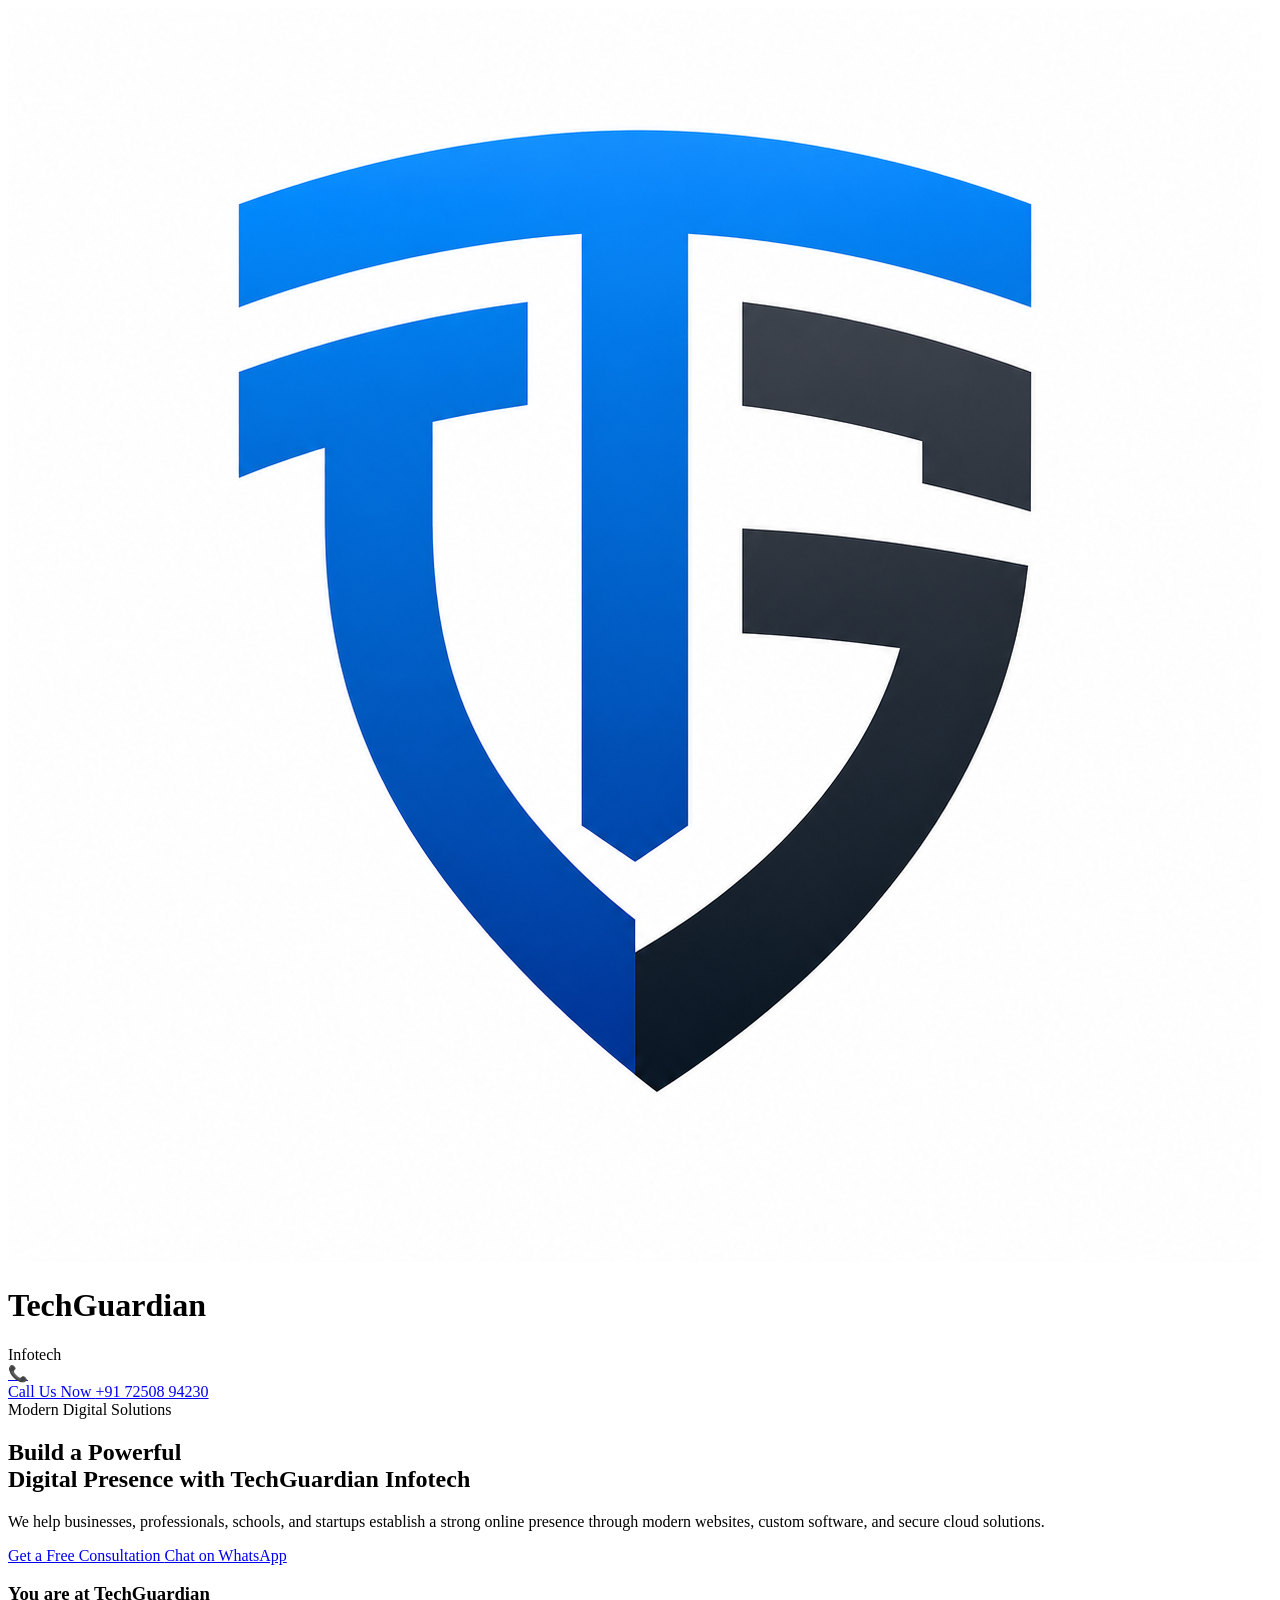
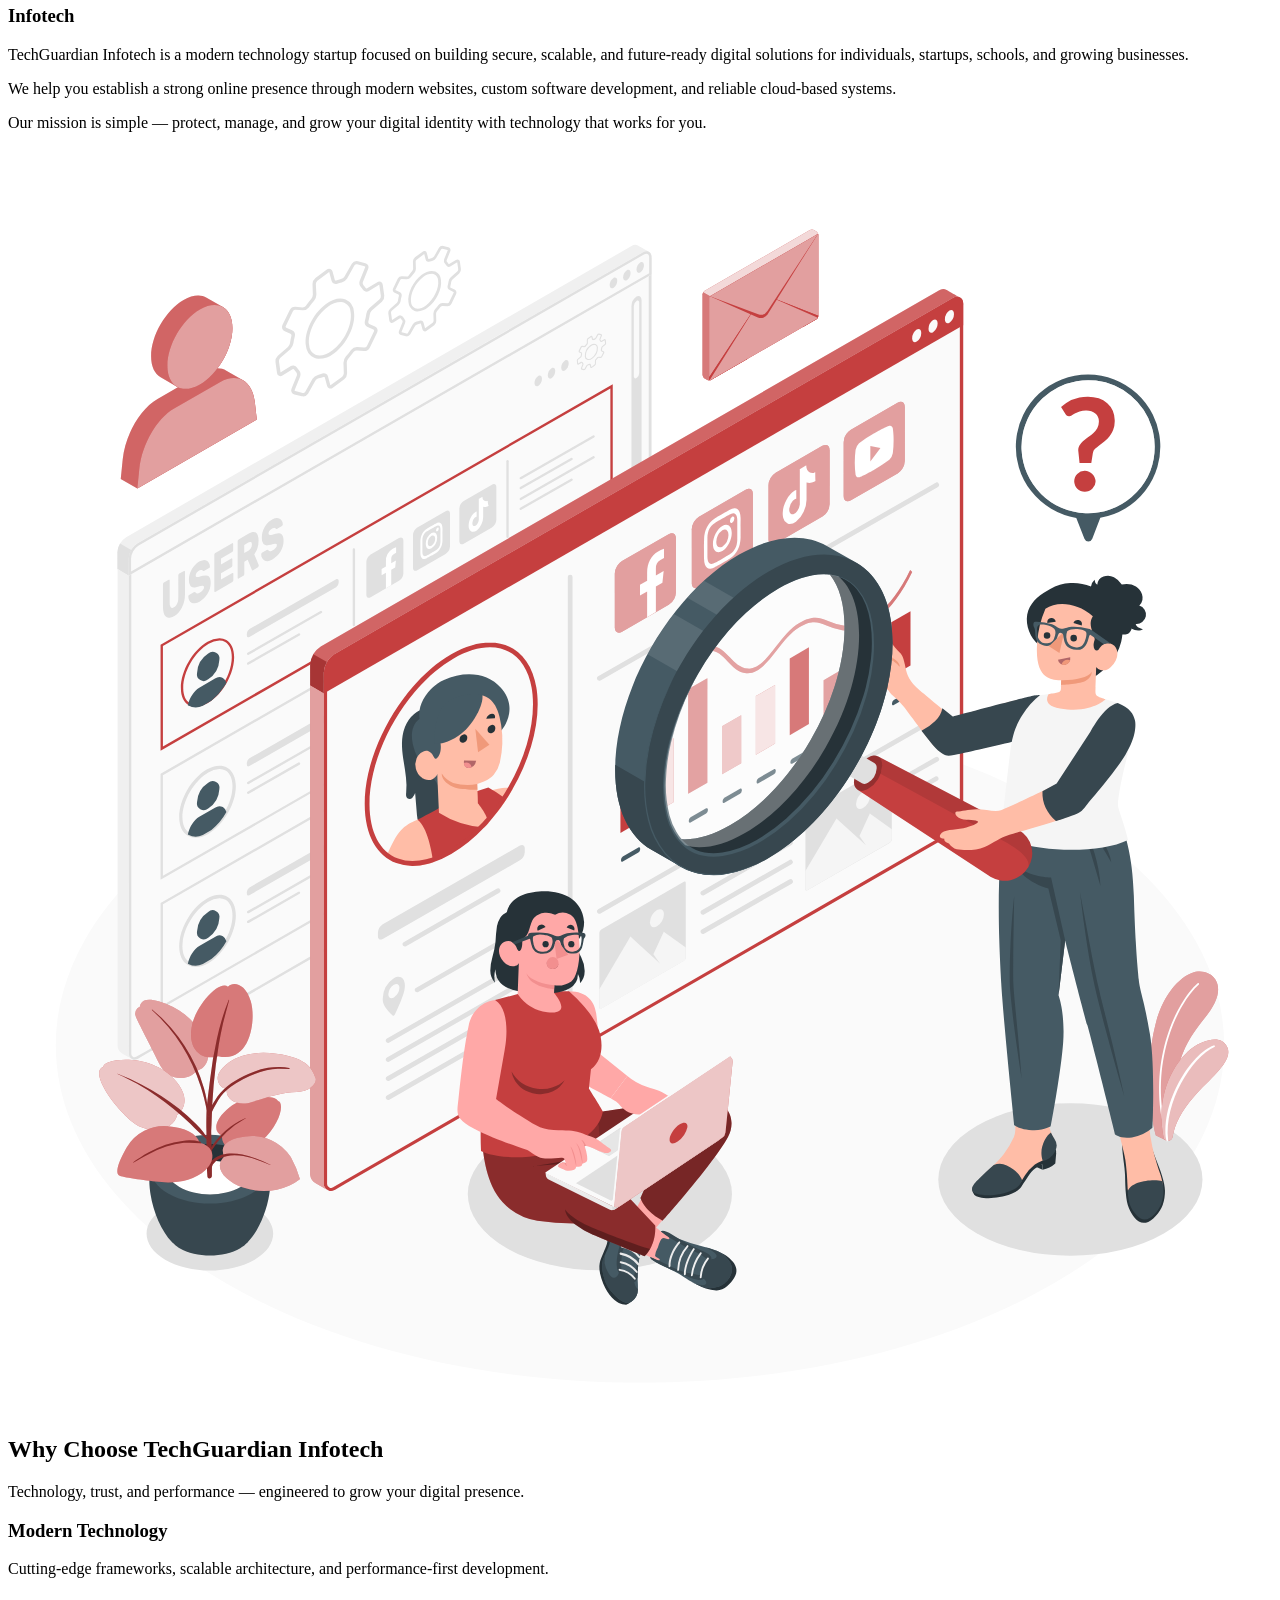
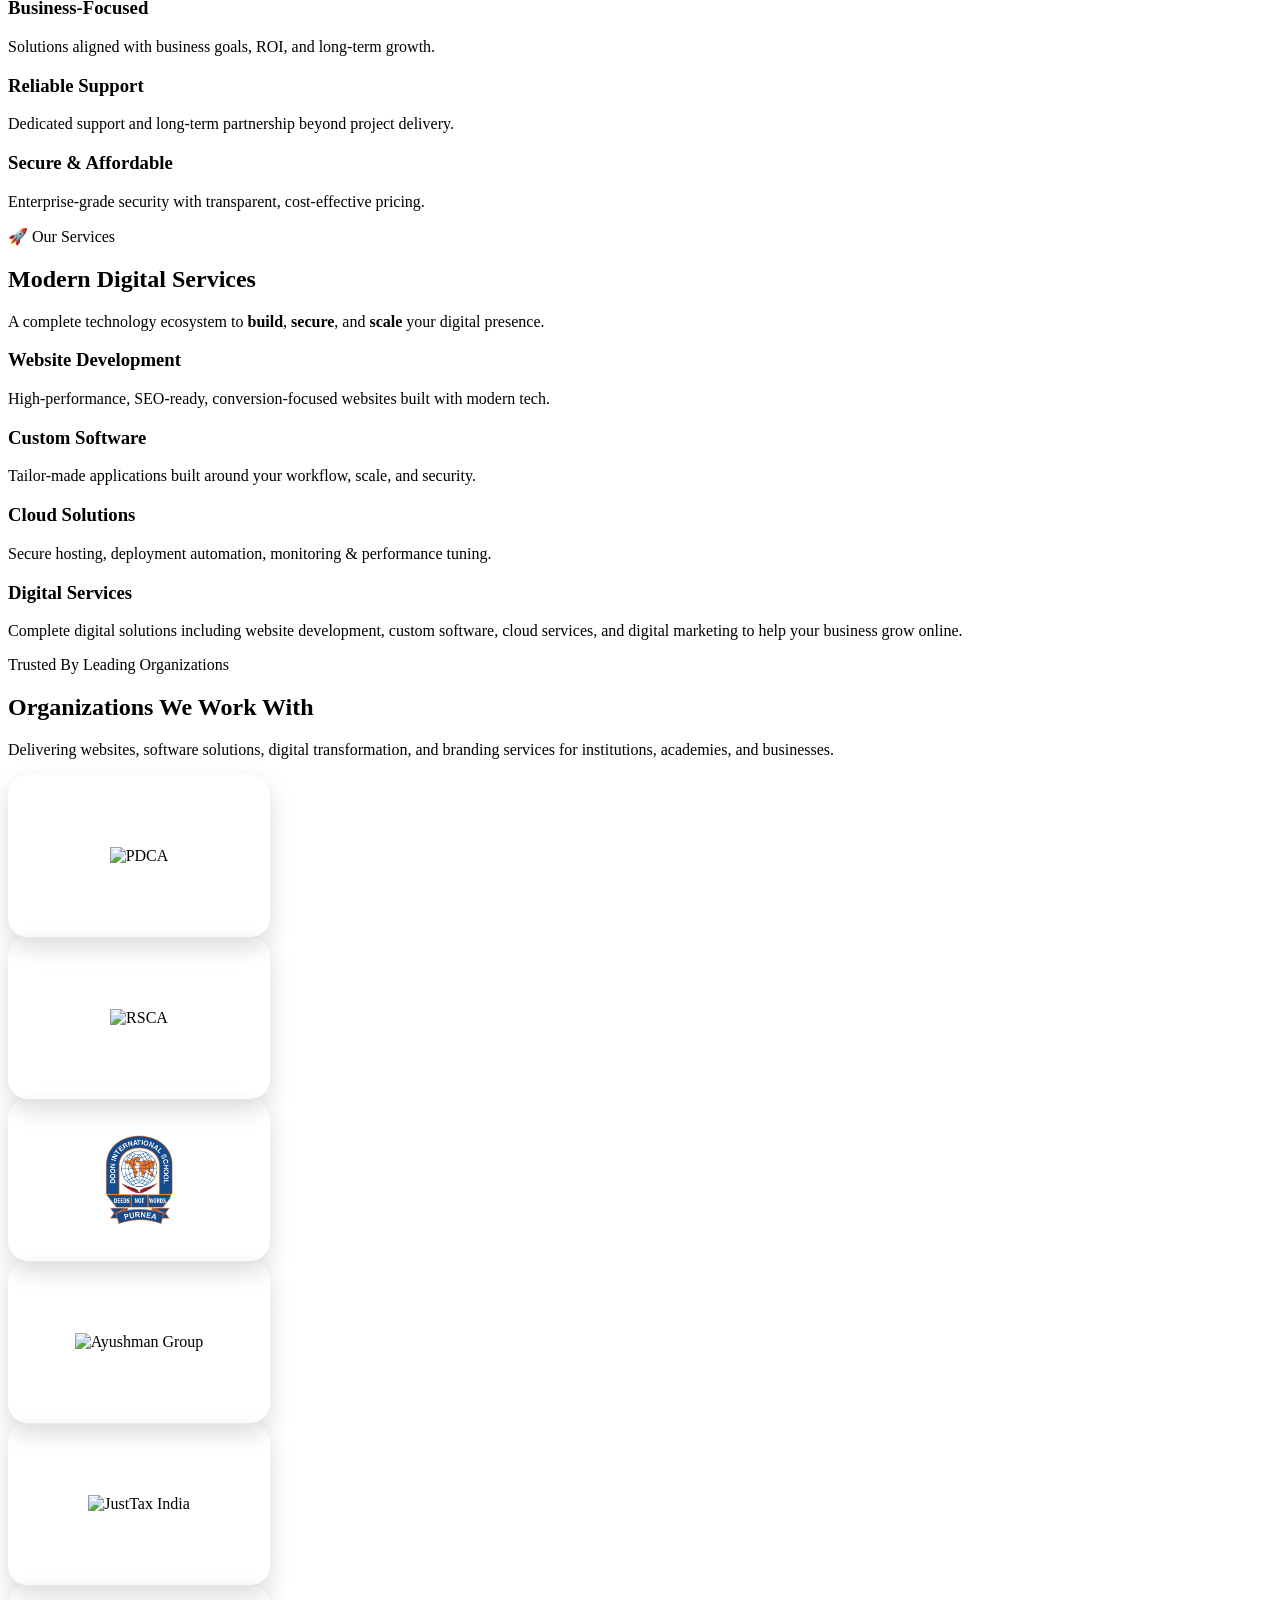
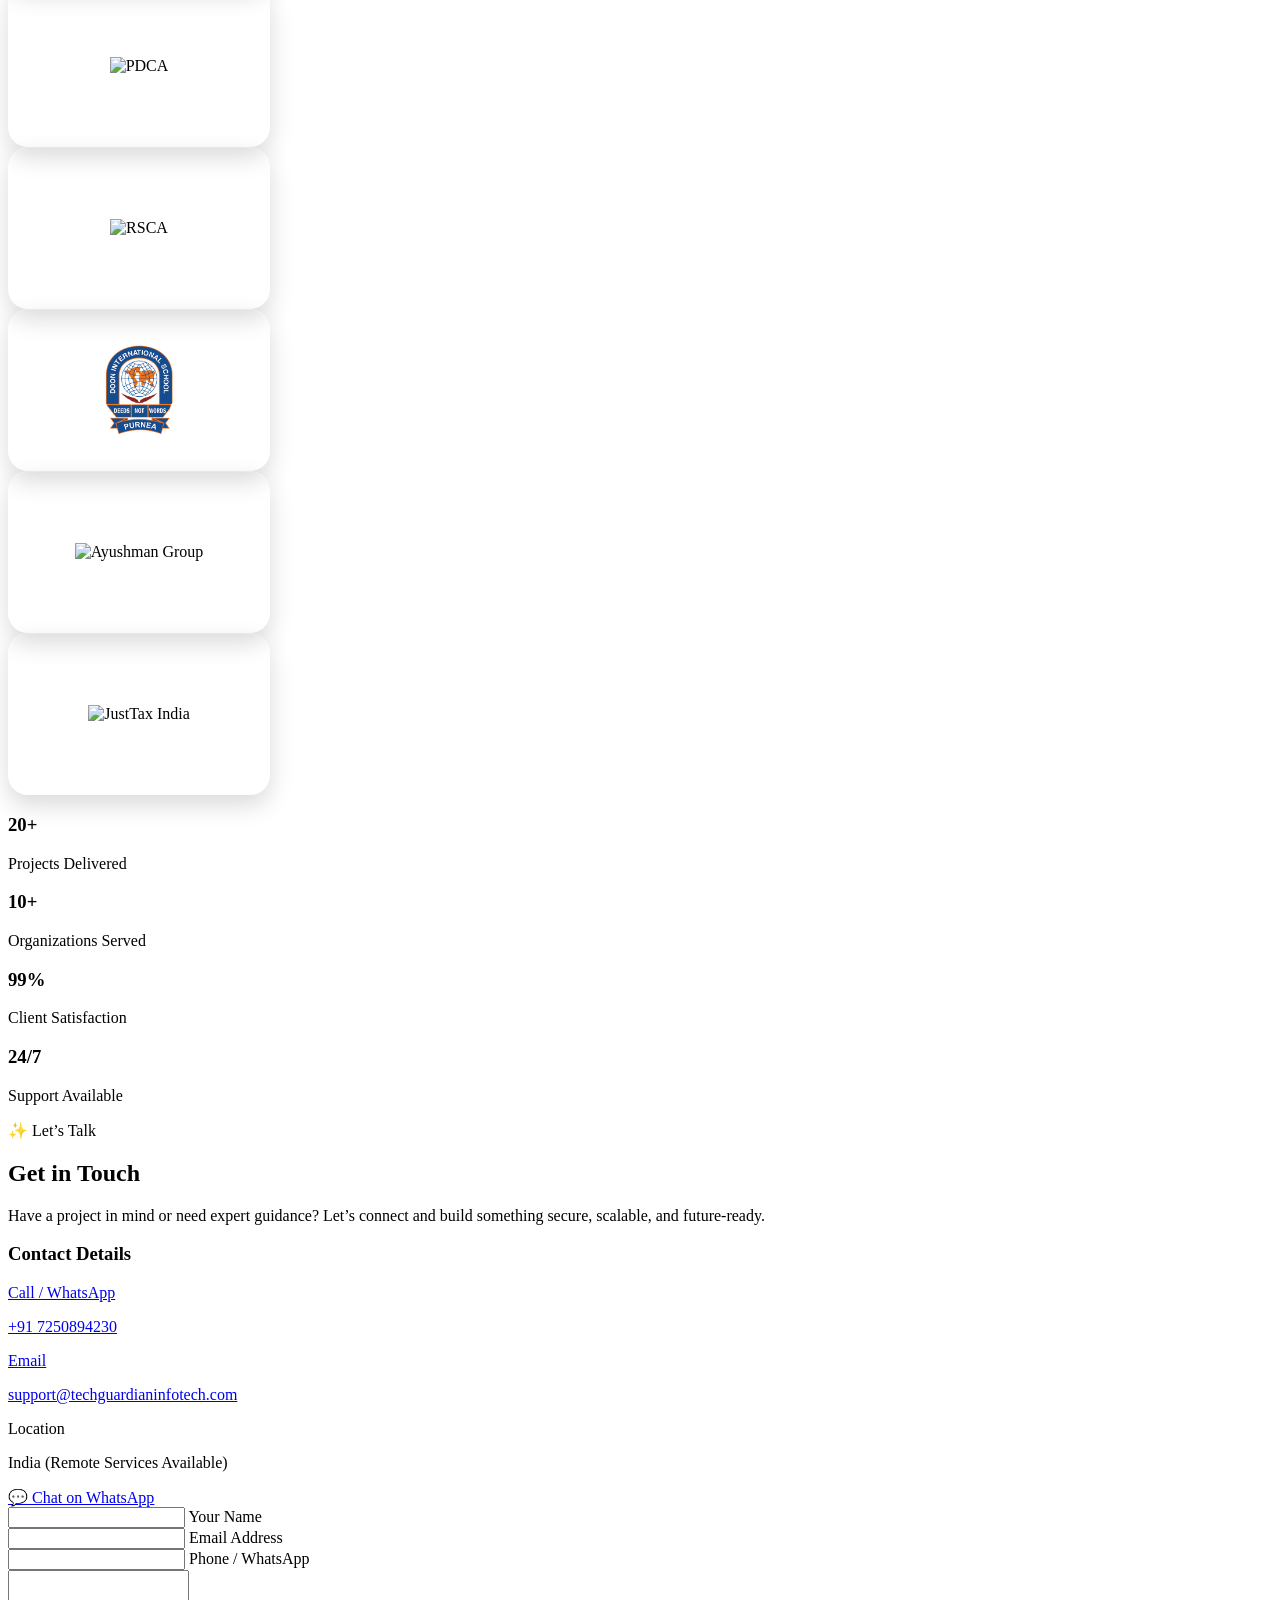
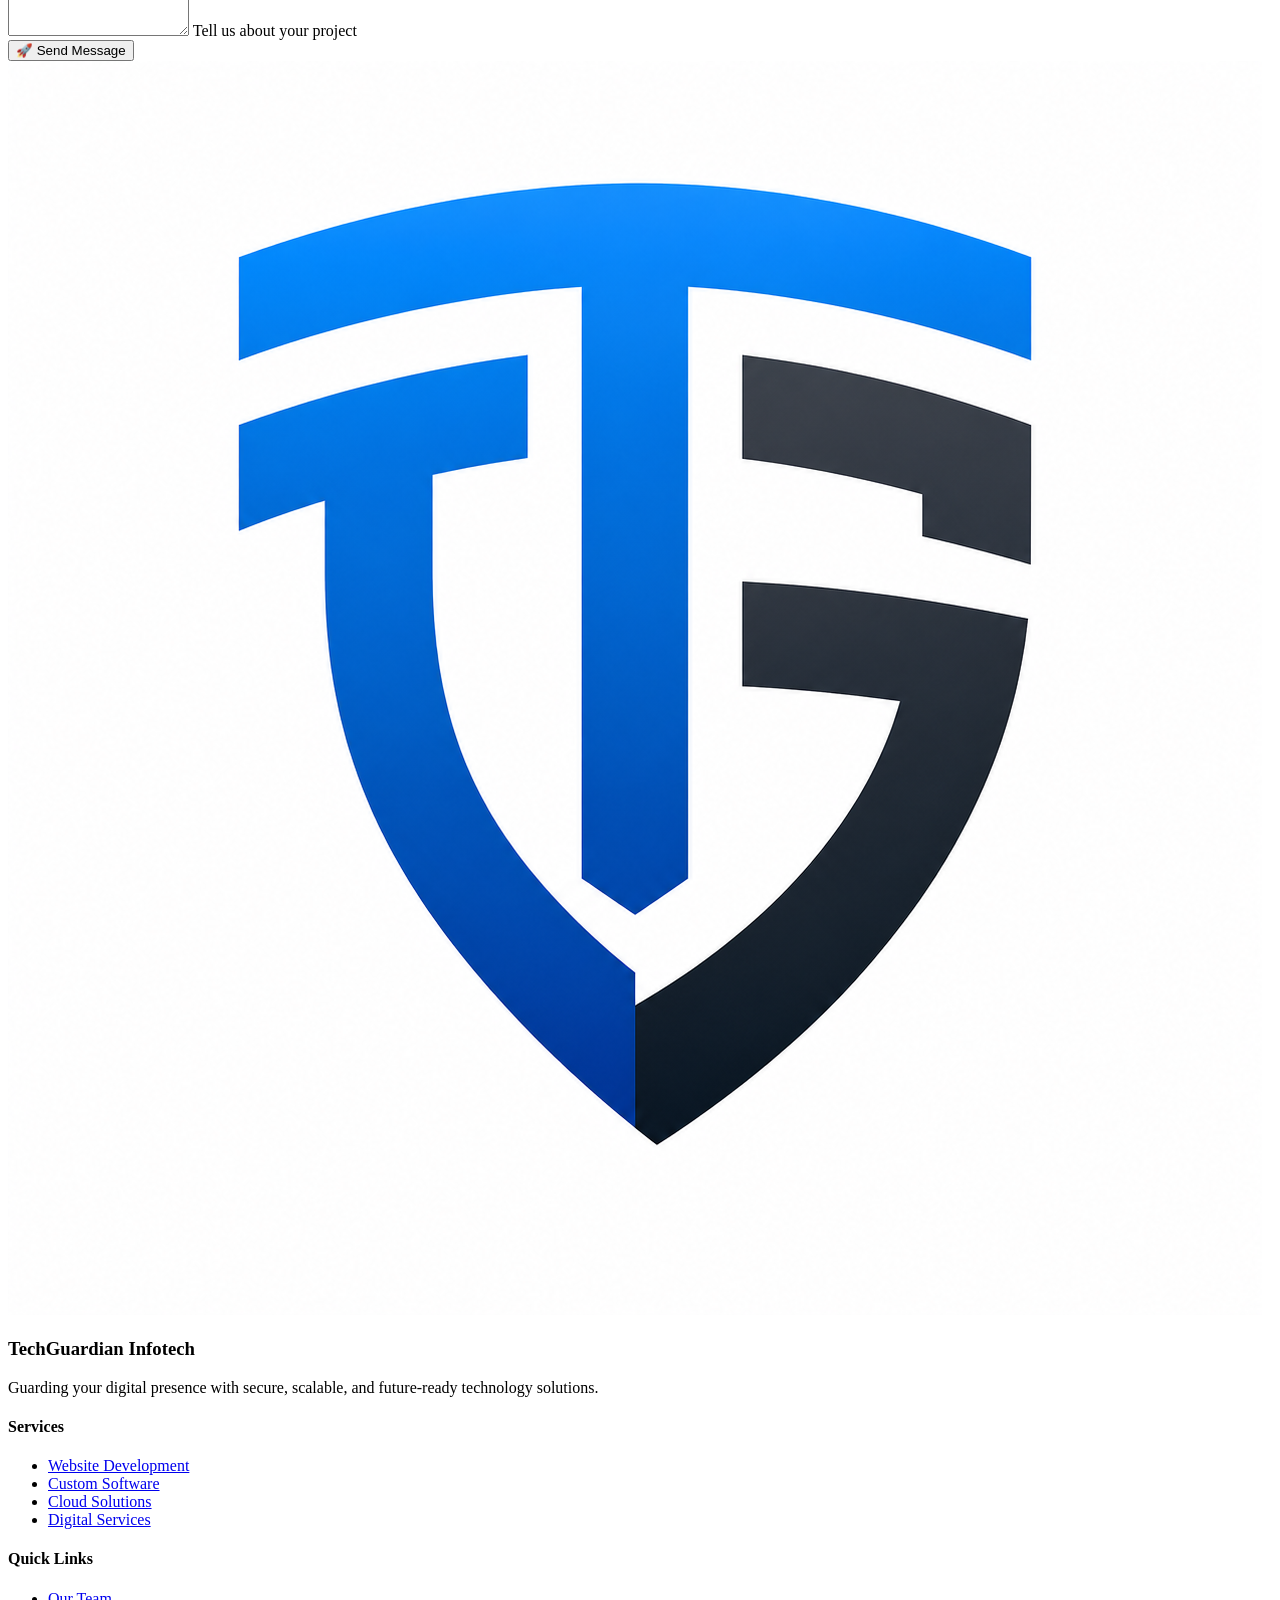
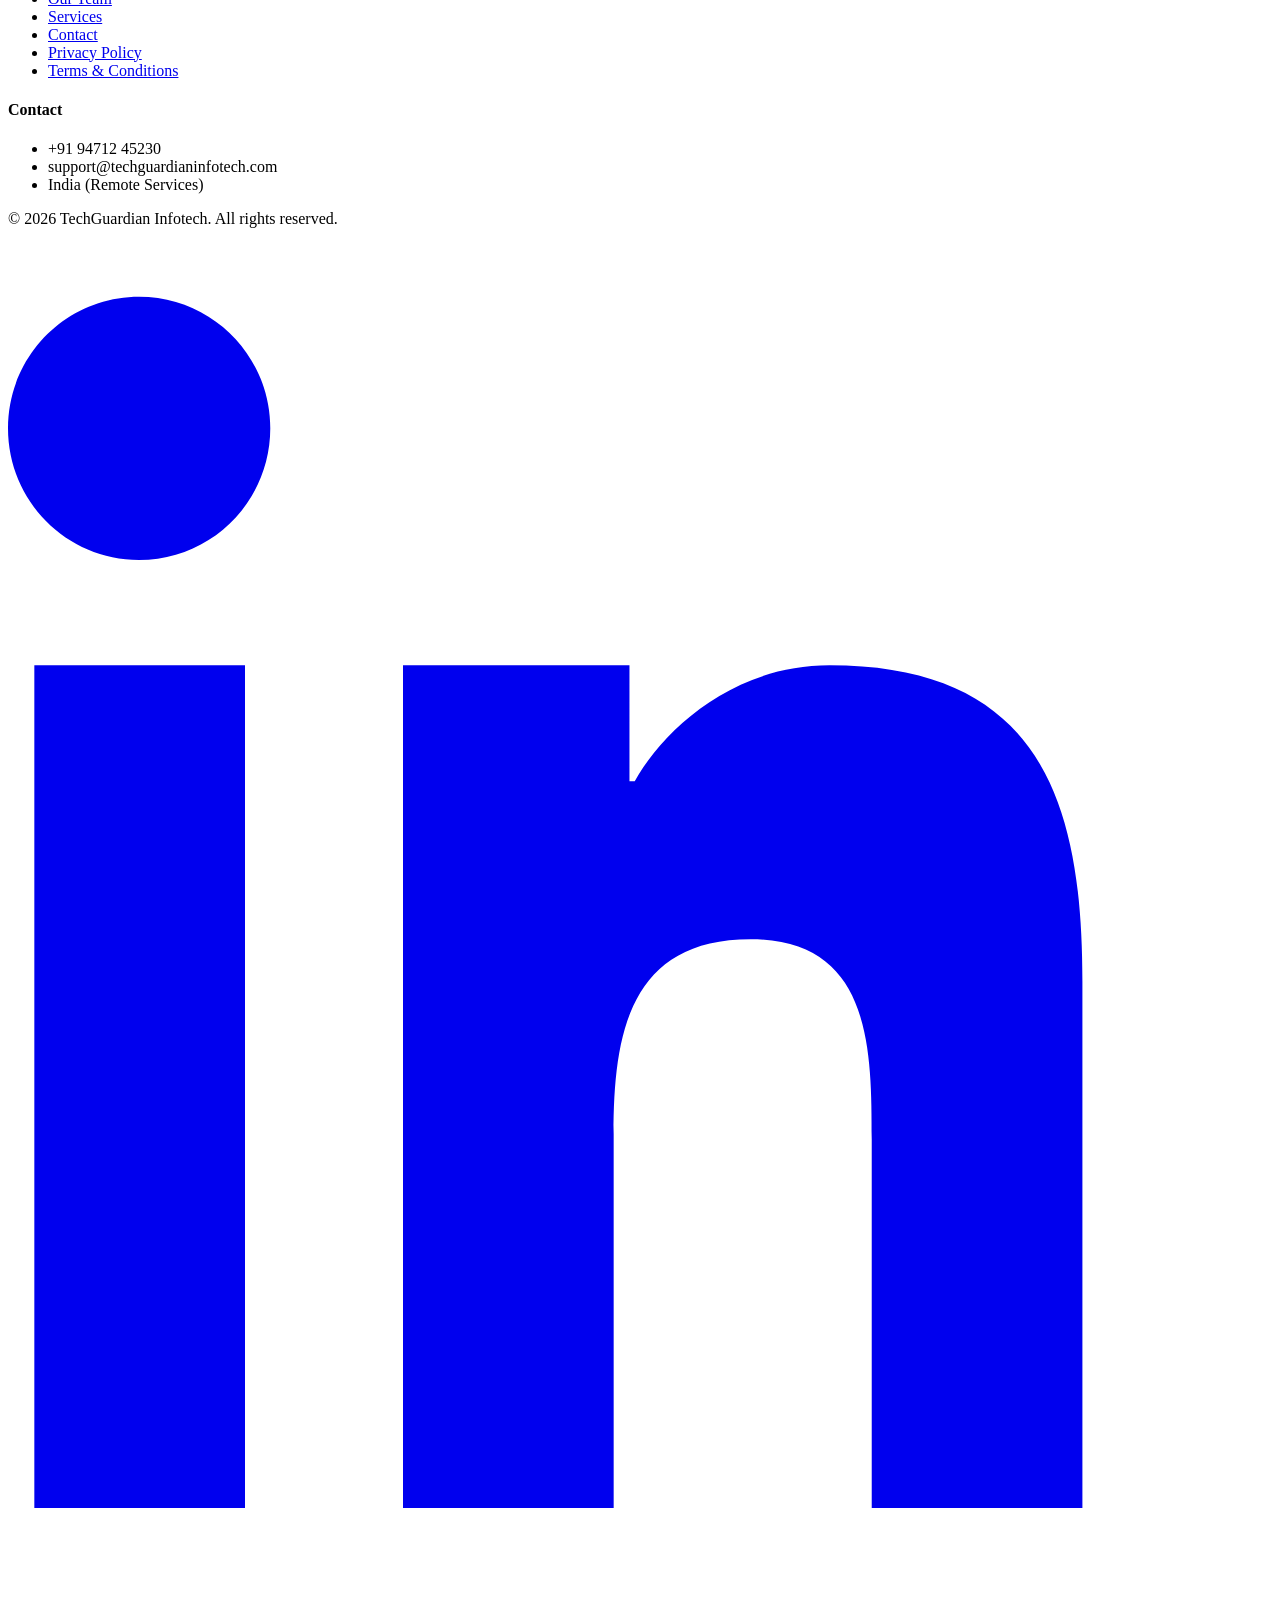
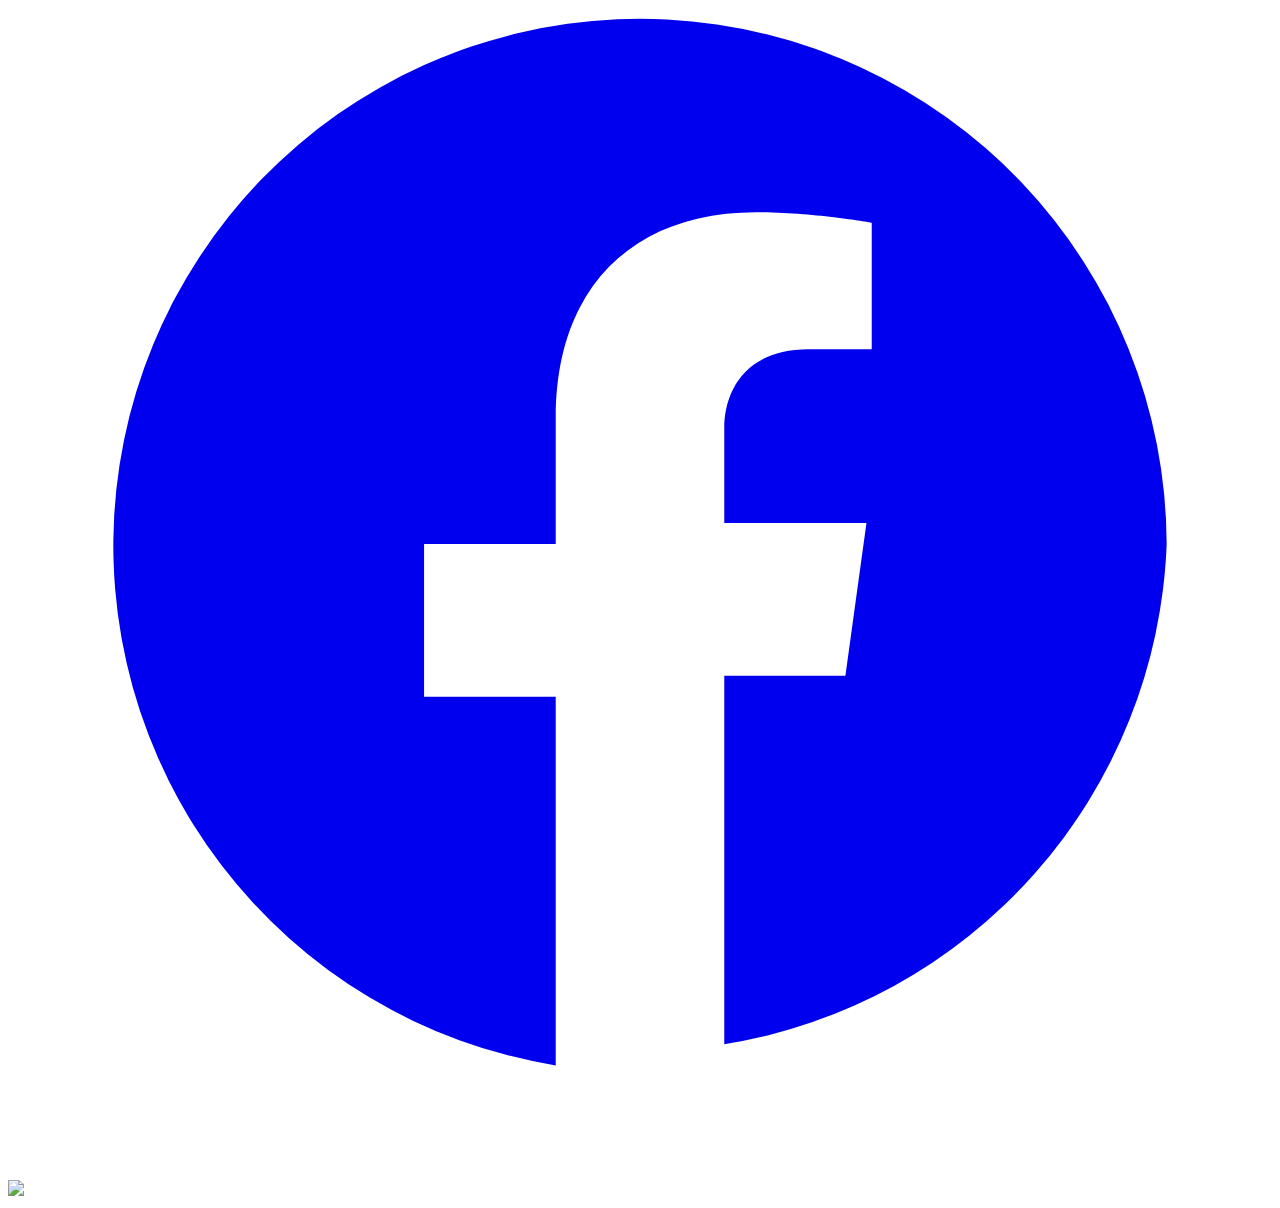
==== templates/index.html @ 9d644fa5 "book now button update" ====
<!DOCTYPE html>
<html lang="en">
<head>
  <meta charset="UTF-8" />
  <title>TechGuardian Infotech | Guarding Your Digital Presence</title>
  <meta name="viewport" content="width=device-width, initial-scale=1.0" />

  <!-- Tailwind CSS CDN -->
  <script src="https://cdn.tailwindcss.com"></script>
  <script src="https://unpkg.com/lucide@latest"></script>
  

  <style>
@keyframes fadeUp {
  from {
    opacity: 0;
    transform: translateY(20px);
  }
  to {
    opacity: 1;
    transform: translateY(0);
  }
}
.fade-up {
  animation: fadeUp 0.9s ease-out forwards;
}

  .glass {
    background: rgba(255, 255, 255, 0.75);
    backdrop-filter: blur(14px);
  } 


  .glass-card {
    background: rgba(255, 255, 255, 0.9);
    backdrop-filter: blur(10px);
  }


/* ================= CLIENT LOGOS ================= */

.client-logo {
  min-width: 220px;
  height: 120px;

  display: flex;
  align-items: center;
  justify-content: center;

  background: transparent;
  border-radius: 20px;

  padding: 20px;

  border: 1px solid rgba(255,255,255,0.2);

  box-shadow:
    0 10px 25px rgba(0,0,0,0.15),
    0 0 0 1px rgba(255,255,255,0.05);

  transition: all .3s ease;
}


.client-logo img {
  max-width: 180px;
  max-height: 90px;
  object-fit: contain;

  filter: none;
  opacity: 1;

  transition: all .3s ease;
}

@keyframes marquee {
  from {
    transform: translateX(0);
  }

  to {
    transform: translateX(-50%);
  }
}

.animate-marquee {
  animation: marquee 25s linear infinite;
  width: max-content;
}

.animate-marquee:hover {
  animation-play-state: paused;
}
</style>


  <!-- SEO -->
  <meta name="description" content="TechGuardian Infotech provides modern websites, software solutions, and cloud services to build your digital presence." />
</head>

<a href="#contact"
   class="fixed bottom-24 right-6 z-50
          bg-gradient-to-r from-indigo-500 to-blue-600
          text-white p-4 rounded-full shadow-xl
          hover:scale-110 transition">
  <i data-lucide="mail" class="w-6 h-6"></i>
</a>

<body class="bg-gray-50 text-gray-800">

  <!-- NAVBAR -->
<header class="fixed w-full z-50 bg-gradient-to-r from-blue-700 via-indigo-600 to-purple-600 shadow-lg">
  <div class="max-w-7xl mx-auto px-6 py-3 flex justify-between items-center">

    <!-- LEFT: Logo + Company Name -->
    <div class="flex items-center gap-4">

      <!-- Bigger Logo -->
      <img 
        src="../static/images/logo.png" 
        alt="TechGuardian Infotech Logo"
        class="w-14 h-14 rounded-full bg-white p-1 shadow-md"
      />

      <!-- Company Name (Stacked) -->
      <div class="leading-tight">
        <h1 class="text-2xl md:text-3xl font-extrabold text-white tracking-wide">
          TechGuardian
        </h1>
        <span class="text-yellow-300 text-lg md:text-xl font-semibold tracking-wide">
          Infotech
        </span>
      </div>

    </div>

    <!-- RIGHT: Book Now -->
   <a
href="tel:+919471245230"
class="group flex items-center gap-3
px-6 py-3
rounded-full
bg-white/15 backdrop-blur-md
border border-white/20
text-white font-semibold
hover:bg-white/25
hover:scale-105
transition-all duration-300
shadow-lg"

>

  <div class="w-10 h-10 rounded-full
              bg-green-500
              flex items-center justify-center
              shadow-md">
    📞
  </div>

  <div class="hidden md:block text-left leading-tight">
    <span class="block text-xs text-gray-200">
      Call Us Now
    </span>
    <span class="font-bold text-white">
      +91 72508 94230
    </span>
  </div>

</a>


  </div>
</header>

<!-- Spacer to avoid content hiding under fixed header -->
<div class="h-20"></div>


  
<!-- HERO -->
<section class="pt-32 pb-24 bg-gradient-to-br from-slate-900 via-blue-900 to-indigo-900 text-white fade-up">
  <div class="max-w-7xl mx-auto px-6 text-center">

    <span class="inline-block mb-4 px-4 py-1 text-sm font-semibold bg-white/10 rounded-full">
      Modern Digital Solutions
    </span>

    <h2 class="text-4xl md:text-6xl font-extrabold leading-tight mb-6">
      Build a Powerful <br class="hidden md:block">
      Digital Presence with <span class="text-blue-400">TechGuardian Infotech</span>
    </h2>

    <p class="text-lg md:text-xl text-gray-200 max-w-3xl mx-auto mb-10">
      We help businesses, professionals, schools, and startups establish a strong online presence
      through modern websites, custom software, and secure cloud solutions.
    </p>

    <div class="flex flex-col sm:flex-row justify-center gap-4">
      <a href="#contact"
         class="px-8 py-4 bg-blue-600 hover:bg-blue-700 rounded-lg font-semibold transition">
        Get a Free Consultation
      </a>

      <a href="https://wa.me/919471245230"
         target="_blank"
         class="px-8 py-4 bg-green-600 hover:bg-green-700 rounded-lg font-semibold transition">
        Chat on WhatsApp
      </a>
    </div>

  </div>
</section>



<!-- ABOUT US -->
<style>
  /* Simple fade-up animation */
  .fade-up {
    animation: fadeUp 1s ease forwards;
  }

  @keyframes fadeUp {
    from {
      opacity: 0;
      transform: translateY(30px);
    }
    to {
      opacity: 1;
      transform: translateY(0);
    }
  }
</style>

<section class="py-28 bg-gradient-to-br from-gray-50 via-white to-blue-50 fade-up">
  <div class="max-w-7xl mx-auto px-6">

    <!-- TOP CONTENT -->
    <div class="grid md:grid-cols-2 gap-16 items-center">

      <!-- LEFT TEXT -->
      <div>

        <h3 class="text-3xl md:text-4xl font-extrabold mb-6 text-gray-900 leading-tight">
          You are at <span class="text-blue-700">TechGuardian</span><br />
          <span class="text-indigo-600">Infotech</span>
        </h3>

        <p class="text-gray-700 text-lg mb-5">
          TechGuardian Infotech is a modern technology startup focused on building secure,
          scalable, and future-ready digital solutions for individuals, startups, schools,
          and growing businesses.
        </p>

        <p class="text-gray-700 text-lg mb-5">
          We help you establish a strong online presence through modern websites, custom
          software development, and reliable cloud-based systems.
        </p>

        <p class="text-gray-700 text-lg">
          Our mission is simple —
          <span class="font-semibold text-gray-900">
            protect, manage, and grow
          </span>
          your digital identity with technology that works for you.
        </p>
      </div>

      <!-- RIGHT IMAGE -->
      <div class="relative flex justify-center items-center">

  <!-- Gradient Ring -->
  <div class="absolute w-72 h-72 bg-gradient-to-tr from-blue-500 via-indigo-500 to-purple-500 
              rounded-full blur-2xl opacity-30 animate-pulse"></div>

  <!-- Glass Card -->
  <div class="relative bg-white/60 backdrop-blur-xl border border-white/40 
              rounded-3xl p-6 shadow-2xl">

    <img
      src="../static/images/User research-amico.svg"
      alt="TechGuardian Infotech Technology"
      class="w-72 h-56 object-contain"
    />

  </div>

</div>
</section>


<!-- ================= WHY CHOOSE US ================= -->
<section class="relative py-32 bg-gradient-to-br from-slate-900 via-blue-900 to-indigo-950 overflow-hidden">

  <!-- Ambient background glow -->
  <div class="absolute -top-40 -left-40 w-[500px] h-[500px] bg-blue-600 rounded-full blur-3xl opacity-25"></div>
  <div class="absolute -bottom-40 -right-40 w-[500px] h-[500px] bg-indigo-600 rounded-full blur-3xl opacity-25"></div>
  <div class="absolute inset-0 bg-[radial-gradient(circle_at_30%_20%,rgba(99,102,241,0.25),transparent_45%)]"></div>

  <div class="relative max-w-7xl mx-auto px-6">

    <!-- Heading -->
    <div class="text-center mb-20 fade-up">

      <h2 class="text-4xl md:text-5xl font-extrabold text-white">
        Why Choose <span class="text-indigo-400">TechGuardian Infotech</span>
      </h2>

      <p class="mt-6 text-lg text-gray-300 max-w-3xl mx-auto">
        Technology, trust, and performance — engineered to grow your digital presence.
      </p>
    </div>

    <div class="grid grid-cols-1 sm:grid-cols-2 lg:grid-cols-4 gap-12">

  <!-- CARD -->
  <div class="group relative fade-up">
    <!-- Glow -->
    <div class="absolute inset-0 rounded-3xl bg-blue-500/30 blur-xl 
                opacity-0 group-hover:opacity-100 transition"></div>

    <!-- Card -->
    <div class="relative h-full rounded-3xl p-8
                bg-white/10 backdrop-blur-xl
                border border-white/20
                shadow-xl
                transform transition-all duration-300
                group-hover:-translate-y-4 group-hover:shadow-2xl">

      <!-- Floating Icon -->
      <div class="absolute -top-6 left-1/2 -translate-x-1/2
                  w-14 h-14 rounded-2xl
                  bg-gradient-to-br from-blue-500 to-indigo-500
                  flex items-center justify-center text-white
                  shadow-lg
                  group-hover:scale-110 group-hover:rotate-6
                  transition">
        <i data-lucide="cpu" class="w-7 h-7"></i>
      </div>

      <div class="pt-10 text-center">
        <h3 class="text-xl font-bold mb-3 text-white">
          Modern Technology
        </h3>
        <p class="text-gray-300 leading-relaxed">
          Cutting-edge frameworks, scalable architecture, and performance-first development.
        </p>
      </div>
    </div>
  </div>

  <!-- CARD -->
  <div class="group relative fade-up">
    <div class="absolute inset-0 rounded-3xl bg-indigo-500/30 blur-xl 
                opacity-0 group-hover:opacity-100 transition"></div>

    <div class="relative h-full rounded-3xl p-8
                bg-white/10 backdrop-blur-xl
                border border-white/20
                shadow-xl
                transform transition-all duration-300
                group-hover:-translate-y-4 group-hover:shadow-2xl">

      <div class="absolute -top-6 left-1/2 -translate-x-1/2
                  w-14 h-14 rounded-2xl
                  bg-gradient-to-br from-indigo-500 to-purple-500
                  flex items-center justify-center text-white
                  shadow-lg
                  group-hover:scale-110 group-hover:-rotate-6
                  transition">
        <i data-lucide="briefcase" class="w-7 h-7"></i>
      </div>

      <div class="pt-10 text-center">
        <h3 class="text-xl font-bold mb-3 text-white">
          Business-Focused
        </h3>
        <p class="text-gray-300 leading-relaxed">
          Solutions aligned with business goals, ROI, and long-term growth.
        </p>
      </div>
    </div>
  </div>

  <!-- CARD -->
  <div class="group relative fade-up">
    <div class="absolute inset-0 rounded-3xl bg-purple-500/30 blur-xl 
                opacity-0 group-hover:opacity-100 transition"></div>

    <div class="relative h-full rounded-3xl p-8
                bg-white/10 backdrop-blur-xl
                border border-white/20
                shadow-xl
                transform transition-all duration-300
                group-hover:-translate-y-4 group-hover:shadow-2xl">

      <div class="absolute -top-6 left-1/2 -translate-x-1/2
                  w-14 h-14 rounded-2xl
                  bg-gradient-to-br from-purple-500 to-pink-500
                  flex items-center justify-center text-white
                  shadow-lg
                  group-hover:scale-110 group-hover:rotate-6
                  transition">
        <i data-lucide="headphones" class="w-7 h-7"></i>
      </div>

      <div class="pt-10 text-center">
        <h3 class="text-xl font-bold mb-3 text-white">
          Reliable Support
        </h3>
        <p class="text-gray-300 leading-relaxed">
          Dedicated support and long-term partnership beyond project delivery.
        </p>
      </div>
    </div>
  </div>

  <!-- CARD -->
  <div class="group relative fade-up">
    <div class="absolute inset-0 rounded-3xl bg-emerald-500/30 blur-xl 
                opacity-0 group-hover:opacity-100 transition"></div>

    <div class="relative h-full rounded-3xl p-8
                bg-white/10 backdrop-blur-xl
                border border-white/20
                shadow-xl
                transform transition-all duration-300
                group-hover:-translate-y-4 group-hover:shadow-2xl">

      <div class="absolute -top-6 left-1/2 -translate-x-1/2
                  w-14 h-14 rounded-2xl
                  bg-gradient-to-br from-emerald-500 to-teal-500
                  flex items-center justify-center text-white
                  shadow-lg
                  group-hover:scale-110 group-hover:-rotate-6
                  transition">
        <i data-lucide="shield-check" class="w-7 h-7"></i>
      </div>

      <div class="pt-10 text-center">
        <h3 class="text-xl font-bold mb-3 text-white">
          Secure & Affordable
        </h3>
        <p class="text-gray-300 leading-relaxed">
          Enterprise-grade security with transparent, cost-effective pricing.
        </p>
      </div>
    </div>
  </div>

</div>


  </div>
</section>

<script>
  lucide.createIcons();
</script>


<!-- ================= SERVICES ================= -->
<section class="relative py-36 bg-gradient-to-br from-sky-50 via-indigo-50 to-fuchsia-50 overflow-hidden">

  <!-- Animated Background Glows -->
  <div class="absolute -top-40 -left-40 w-[500px] h-[500px]
              bg-blue-500/30 rounded-full blur-3xl animate-pulse"></div>
  <div class="absolute -bottom-40 -right-40 w-[500px] h-[500px]
              bg-fuchsia-500/30 rounded-full blur-3xl animate-pulse"></div>

  <div class="relative max-w-7xl mx-auto px-6">

    <!-- Heading -->
    <div class="text-center mb-24 fade-up">
      <span class="inline-block mb-5 px-6 py-1.5 text-sm font-semibold
                   text-indigo-700 bg-indigo-100 rounded-full shadow">
        🚀 Our Services
      </span>

      <h2 class="text-4xl md:text-6xl font-extrabold text-gray-900 leading-tight">
        Modern <span class="bg-gradient-to-r from-indigo-600 via-purple-600 to-pink-600
                            bg-clip-text text-transparent">
          Digital Services
        </span>
      </h2>

      <p class="mt-8 text-lg text-gray-600 max-w-3xl mx-auto leading-relaxed">
        A complete technology ecosystem to <strong class="text-gray-900">build</strong>,
        <strong class="text-gray-900">secure</strong>, and
        <strong class="text-gray-900">scale</strong> your digital presence.
      </p>
    </div>

    <!-- Services Grid -->
    <div class="grid grid-cols-1 sm:grid-cols-2 lg:grid-cols-4 gap-14">

      <!-- Website Development -->
      <div class="group relative fade-up">
        <div class="absolute inset-0 rounded-3xl bg-gradient-to-br
                    from-blue-500/40 to-indigo-500/40 blur-2xl
                    opacity-0 group-hover:opacity-100 transition"></div>

        <div class="relative h-full rounded-3xl p-9
                    bg-white/80 backdrop-blur-xl
                    border border-white/50
                    shadow-xl
                    transform transition-all duration-500
                    group-hover:-translate-y-5 group-hover:shadow-2xl">

          <div class="w-16 h-16 mb-7 rounded-2xl
                      bg-gradient-to-br from-blue-500 to-indigo-600
                      flex items-center justify-center text-white
                      group-hover:rotate-12 group-hover:scale-110 transition">
            <i data-lucide="layout" class="w-8 h-8"></i>
          </div>

          <h3 class="text-xl font-bold mb-3 text-gray-900">
            Website Development
          </h3>

          <p class="text-gray-600 leading-relaxed">
            High-performance, SEO-ready, conversion-focused websites built with modern tech.
          </p>
        </div>
      </div>

      <!-- Custom Software -->
      <div class="group relative fade-up">
        <div class="absolute inset-0 rounded-3xl bg-gradient-to-br
                    from-indigo-500/40 to-purple-500/40 blur-2xl
                    opacity-0 group-hover:opacity-100 transition"></div>

        <div class="relative h-full rounded-3xl p-9
                    bg-white/80 backdrop-blur-xl
                    border border-white/50
                    shadow-xl
                    transform transition-all duration-500
                    group-hover:-translate-y-5 group-hover:shadow-2xl">

          <div class="w-16 h-16 mb-7 rounded-2xl
                      bg-gradient-to-br from-indigo-500 to-purple-600
                      flex items-center justify-center text-white
                      group-hover:-rotate-12 group-hover:scale-110 transition">
            <i data-lucide="settings" class="w-8 h-8"></i>
          </div>

          <h3 class="text-xl font-bold mb-3 text-gray-900">
            Custom Software
          </h3>

          <p class="text-gray-600 leading-relaxed">
            Tailor-made applications built around your workflow, scale, and security.
          </p>
        </div>
      </div>

      <!-- Cloud Solutions -->
      <div class="group relative fade-up">
        <div class="absolute inset-0 rounded-3xl bg-gradient-to-br
                    from-purple-500/40 to-pink-500/40 blur-2xl
                    opacity-0 group-hover:opacity-100 transition"></div>

        <div class="relative h-full rounded-3xl p-9
                    bg-white/80 backdrop-blur-xl
                    border border-white/50
                    shadow-xl
                    transform transition-all duration-500
                    group-hover:-translate-y-5 group-hover:shadow-2xl">

          <div class="w-16 h-16 mb-7 rounded-2xl
                      bg-gradient-to-br from-purple-500 to-pink-600
                      flex items-center justify-center text-white
                      group-hover:rotate-12 group-hover:scale-110 transition">
            <i data-lucide="cloud" class="w-8 h-8"></i>
          </div>

          <h3 class="text-xl font-bold mb-3 text-gray-900">
            Cloud Solutions
          </h3>

          <p class="text-gray-600 leading-relaxed">
            Secure hosting, deployment automation, monitoring & performance tuning.
          </p>
        </div>
      </div>

      <!-- Digital Services -->
<div class="group relative fade-up">
  <div class="absolute inset-0 rounded-3xl bg-gradient-to-br
              from-indigo-500/40 to-cyan-500/40 blur-2xl
              opacity-0 group-hover:opacity-100 transition"></div>

  <div class="relative h-full rounded-3xl p-9
              bg-white/80 backdrop-blur-xl
              border border-white/50
              shadow-xl
              transform transition-all duration-500
              group-hover:-translate-y-5 group-hover:shadow-2xl">

    <div class="w-16 h-16 mb-7 rounded-2xl
                bg-gradient-to-br from-indigo-500 to-cyan-600
                flex items-center justify-center text-white
                group-hover:-rotate-12 group-hover:scale-110 transition">
      <i data-lucide="layers" class="w-8 h-8"></i>
    </div>

    <h3 class="text-xl font-bold mb-3 text-gray-900">
      Digital Services
    </h3>

    <p class="text-gray-600 leading-relaxed">
      Complete digital solutions including website development,
      custom software, cloud services, and digital marketing
      to help your business grow online.
    </p>
  </div>
</div>


    </div>

  </div>
</section>

<!-- ================= END SERVICES ================= -->

<script>
  lucide.createIcons();
</script>


<!-- ================= CLIENT LOGOS ================= -->
<section class="relative py-28 bg-gradient-to-br from-slate-950 via-slate-900 to-black overflow-hidden">

  <!-- Background Glow -->
  <div class="absolute -top-32 left-0 w-96 h-96 bg-indigo-600/20 blur-3xl rounded-full"></div>
  <div class="absolute -bottom-32 right-0 w-96 h-96 bg-purple-600/20 blur-3xl rounded-full"></div>

  <div class="relative max-w-7xl mx-auto px-6">

    <!-- Heading -->
    <div class="text-center mb-16">

      <span class="inline-flex items-center px-4 py-2 rounded-full
                   border border-indigo-500/30
                   bg-indigo-500/10
                   text-indigo-300 text-sm font-medium">
        Trusted By Leading Organizations
      </span>

      <h2 class="mt-6 text-4xl md:text-5xl font-bold text-white">
        Organizations We
        <span class="text-indigo-400">Work With</span>
      </h2>

      <p class="mt-5 text-lg text-slate-400 max-w-3xl mx-auto">
        Delivering websites, software solutions, digital transformation,
        and branding services for institutions, academies, and businesses.
      </p>

    </div>

    <!-- Logo Marquee -->
    <div class="relative">

      <!-- Fade Left -->
      <div class="absolute left-0 top-0 h-full w-32 bg-gradient-to-r from-black to-transparent z-10"></div>

      <!-- Fade Right -->
      <div class="absolute right-0 top-0 h-full w-32 bg-gradient-to-l from-black to-transparent z-10"></div>

      <div class="overflow-hidden">

        <div class="flex animate-marquee gap-12 w-max">

          <!-- SET 1 -->

          <div class="client-logo">
            <img src="static/images/clients/PDCA Logo.gif" alt="PDCA">
          </div>

          <div class="client-logo">
            <img src="static/images/clients/RSCA.png" alt="RSCA">
          </div>

          <div class="client-logo">
            <img src="/static/images/clients/dis.png" alt="Doon International School">
          </div>

          <div class="client-logo">
            <img src="static/images/clients/ayushman_main.png" alt="Ayushman Group">
          </div>

          <div class="client-logo">
            <img src="static/images/clients/jt.png" alt="JustTax India ">
          </div>

          <!-- DUPLICATE FOR INFINITE LOOP -->

          <div class="client-logo">
            <img src="static/images/clients/PDCA Logo.gif" alt="PDCA">
          </div>

          <div class="client-logo">
            <img src="static/images/clients/RSCA.png" alt="RSCA">
          </div>

          <div class="client-logo">
            <img src="/static/images/clients/dis.png" alt="Doon International School">
          </div>

          <div class="client-logo">
            <img src="static/images/clients/ayushman_main.png" alt="Ayushman Group">
          </div>

          <div class="client-logo">
            <img src="static/images/clients/jt.png" alt="JustTax India ">
          </div>

        </div>

      </div>

    </div>

    <!-- Stats -->
    <div class="grid grid-cols-2 md:grid-cols-4 gap-8 mt-20">

      <div class="text-center">
        <h3 class="text-4xl font-bold text-indigo-400">20+</h3>
        <p class="text-slate-400 mt-2">Projects Delivered</p>
      </div>

      <div class="text-center">
        <h3 class="text-4xl font-bold text-indigo-400">10+</h3>
        <p class="text-slate-400 mt-2">Organizations Served</p>
      </div>

      <div class="text-center">
        <h3 class="text-4xl font-bold text-indigo-400">99%</h3>
        <p class="text-slate-400 mt-2">Client Satisfaction</p>
      </div>

      <div class="text-center">
        <h3 class="text-4xl font-bold text-indigo-400">24/7</h3>
        <p class="text-slate-400 mt-2">Support Available</p>
      </div>

    </div>

  </div>

</section>

<!-- ================= END DARK TESTIMONIALS ================= -->

<script>
  lucide.createIcons();
</script>



<!-- ================= UNIQUE CONTACT SECTION ================= -->
<section id="contact"
  class="relative py-36 bg-gradient-to-br from-slate-900 via-indigo-950 to-black overflow-hidden">

  <!-- Animated Ambient Glows -->
  <div class="absolute -top-40 -left-40 w-[520px] h-[520px]
              bg-indigo-600/30 rounded-full blur-3xl animate-pulse"></div>
  <div class="absolute -bottom-40 -right-40 w-[520px] h-[520px]
              bg-blue-600/30 rounded-full blur-3xl animate-pulse"></div>

  <div class="relative max-w-7xl mx-auto px-6">

    <!-- Heading -->
    <div class="text-center mb-24">
      <span class="inline-block mb-5 px-6 py-2 text-sm font-semibold
                   text-indigo-300 bg-white/10 backdrop-blur-md
                   rounded-full border border-white/10 shadow-lg">
        ✨ Let’s Talk
      </span>

      <h2 class="text-4xl md:text-6xl font-extrabold text-white leading-tight">
        Get in <span class="bg-gradient-to-r from-indigo-400 via-purple-400 to-blue-400
                           bg-clip-text text-transparent">Touch</span>
      </h2>

      <p class="mt-8 text-lg text-gray-300 max-w-3xl mx-auto leading-relaxed">
        Have a project in mind or need expert guidance?
        Let’s connect and build something
        <span class="text-indigo-300 font-semibold">secure</span>,
        <span class="text-purple-300 font-semibold">scalable</span>, and
        <span class="text-blue-300 font-semibold">future-ready</span>.
      </p>
    </div>

    <!-- Layout -->
    <div class="grid grid-cols-1 lg:grid-cols-5 gap-14 items-stretch">

      <!-- LEFT: CONTACT DETAILS -->
      <div class="lg:col-span-2 relative rounded-3xl p-[2px]
                  bg-gradient-to-br from-indigo-500 via-purple-500 to-blue-500
                  shadow-2xl">

        <div class="rounded-3xl p-10 bg-slate-900/90 backdrop-blur-xl h-full">
          <h3 class="text-2xl font-bold text-white mb-10">
            Contact Details
          </h3>

          <div class="space-y-9">

            <!-- Phone -->
            <a href="tel:+919471245230"
               class="group flex items-center gap-5">
              <div class="w-14 h-14 rounded-2xl
                          bg-indigo-500/20
                          flex items-center justify-center text-indigo-300
                          group-hover:scale-110 group-hover:rotate-6
                          transition shadow-lg">
                <i data-lucide="phone" class="w-6 h-6"></i>
              </div>
              <div>
                <p class="text-gray-400 text-sm">Call / WhatsApp</p>
                <p class="text-white font-semibold text-lg">
                  +91 7250894230
                </p>
              </div>
            </a>

            <!-- Email -->
            <a href="mailto:support@techguardianinfotech.com"
               class="group flex items-center gap-5">
              <div class="w-14 h-14 rounded-2xl
                          bg-purple-500/20
                          flex items-center justify-center text-purple-300
                          group-hover:scale-110 group-hover:-rotate-6
                          transition shadow-lg">
                <i data-lucide="mail" class="w-6 h-6"></i>
              </div>
              <div>
                <p class="text-gray-400 text-sm">Email</p>
                <p class="text-white font-semibold text-lg">
                  support@techguardianinfotech.com
                </p>
              </div>
            </a>

            <!-- Location -->
            <div class="group flex items-center gap-5">
              <div class="w-14 h-14 rounded-2xl
                          bg-blue-500/20
                          flex items-center justify-center text-blue-300
                          group-hover:scale-110 transition shadow-lg">
                <i data-lucide="map-pin" class="w-6 h-6"></i>
              </div>
              <div>
                <p class="text-gray-400 text-sm">Location</p>
                <p class="text-white font-semibold text-lg">
                  India (Remote Services Available)
                </p>
              </div>
            </div>

            <!-- WhatsApp CTA -->
            <a href="https://wa.me/917250894230"
               target="_blank"
               class="inline-flex items-center gap-3 mt-8
                      px-8 py-4 rounded-full
                      bg-gradient-to-r from-green-500 via-emerald-500 to-teal-500
                      text-white font-semibold text-lg
                      hover:scale-110 transition
                      shadow-[0_0_35px_rgba(16,185,129,0.6)]">
              💬 Chat on WhatsApp
            </a>

          </div>
        </div>
      </div>

      <!-- RIGHT: FORM -->
<form method="POST"
      action="https://formspree.io/f/xkoonrqr"
      class="lg:col-span-3 relative rounded-3xl
             bg-white/10 backdrop-blur-xl
             border border-white/10
             shadow-2xl p-12 space-y-10">

  <!-- Redirect after success -->
  <input type="hidden" name="_next" value="https://yourdomain.com/thank-you.html">

  <!-- Spam protection (honeypot) -->
  <input type="text" name="_gotcha" style="display:none">

  <!-- Email subject -->
  <input type="hidden" name="_subject" value="New Website Enquiry – TechGuardian Infotech">

  <!-- Name -->
  <div class="relative">
    <input type="text" name="name" required
           class="peer w-full bg-transparent border-b-2 border-white/30
                  text-white text-lg py-3 focus:outline-none
                  focus:border-indigo-400">
    <label class="absolute left-0 top-3 text-gray-400 text-lg
                   transition-all
                   peer-focus:-top-4 peer-focus:text-sm peer-focus:text-indigo-400
                   peer-valid:-top-4 peer-valid:text-sm">
      Your Name
    </label>
  </div>

  <!-- Email -->
  <div class="relative">
    <input type="email" name="email" required
           class="peer w-full bg-transparent border-b-2 border-white/30
                  text-white text-lg py-3 focus:outline-none
                  focus:border-indigo-400">
    <label class="absolute left-0 top-3 text-gray-400 text-lg
                   transition-all
                   peer-focus:-top-4 peer-focus:text-sm peer-focus:text-indigo-400
                   peer-valid:-top-4 peer-valid:text-sm">
      Email Address
    </label>
  </div>

  <!-- Phone -->
  <div class="relative">
    <input type="text" name="phone"
           class="peer w-full bg-transparent border-b-2 border-white/30
                  text-white text-lg py-3 focus:outline-none
                  focus:border-indigo-400">
    <label class="absolute left-0 top-3 text-gray-400 text-lg
                   transition-all
                   peer-focus:-top-4 peer-focus:text-sm peer-focus:text-indigo-400
                   peer-valid:-top-4 peer-valid:text-sm">
      Phone / WhatsApp
    </label>
  </div>

  <!-- Message -->
  <div class="relative">
    <textarea name="message" rows="4" required
              class="peer w-full bg-transparent border-b-2 border-white/30
                     text-white text-lg py-3 focus:outline-none
                     focus:border-indigo-400"></textarea>
    <label class="absolute left-0 top-3 text-gray-400 text-lg
                   transition-all
                   peer-focus:-top-4 peer-focus:text-sm peer-focus:text-indigo-400
                   peer-valid:-top-4 peer-valid:text-sm">
      Tell us about your project
    </label>
  </div>

  <!-- Submit -->
  <button type="submit"
          class="w-full py-4 rounded-full
                 bg-gradient-to-r from-indigo-500 via-purple-500 to-blue-500
                 text-white font-semibold text-lg
                 hover:scale-[1.03] transition
                 shadow-[0_0_35px_rgba(99,102,241,0.6)]">
    🚀 Send Message
  </button>

</form>



    </div>
  </div>
</section>


<script>
  lucide.createIcons();
</script>


 



<!-- ================= FOOTER ================= -->
<footer class="relative bg-gradient-to-br from-slate-900 via-indigo-950 to-black text-gray-400 overflow-hidden">

  <!-- Subtle glow -->
  <div class="absolute -top-32 -left-32 w-96 h-96 bg-indigo-600 rounded-full blur-3xl opacity-10"></div>
  <div class="absolute -bottom-32 -right-32 w-96 h-96 bg-blue-600 rounded-full blur-3xl opacity-10"></div>

  <div class="relative max-w-7xl mx-auto px-6 pt-20 pb-10">

    <!-- Top Grid -->
    <div class="grid grid-cols-1 md:grid-cols-2 lg:grid-cols-4 gap-12">

      <!-- Brand -->
<div class="flex flex-col items-start">
  
  <!-- Company Logo -->
  <img
    src="/static/images/logo.png"
    alt="TechGuardian Infotech Logo"
    class="w-25 h-24 mb-4 rounded-full bg-white p-1 shadow-md"
  />

  <!-- Company Name -->
  <h3 class="text-2xl font-extrabold text-white mb-4">
    TechGuardian <span class="text-indigo-400">Infotech</span>
  </h3>

  <!-- Tagline -->
  <p class="text-gray-400 leading-relaxed text-sm max-w-xs">
    Guarding your digital presence with secure, scalable,
    and future-ready technology solutions.
  </p>

</div>


      <!-- Services -->
      <div>
        <h4 class="text-white font-semibold mb-4">Services</h4>
        <ul class="space-y-2 text-sm">
              <li>
      <a href="/website-development" class="hover:text-white transition">
        Website Development
      </a>
    </li>
          <li><a href="/custom-software" class="hover:text-white transition">Custom Software</a></li>
          <li><a href="/cloud-solutions" class="hover:text-white transition">Cloud Solutions</a></li>
          <li><a href="/digital-security" class="hover:text-white transition">Digital Services</a></li>
        </ul>
      </div>

      <!-- Quick Links -->
<div>
  <h4 class="text-white font-semibold mb-4">Quick Links</h4>
  <ul class="space-y-2 text-sm">
    <li><a href="/our-team" class="hover:text-white transition">Our Team</a></li>
    <li><a href="/services" class="hover:text-white transition">Services</a></li>
    <li><a href="#contact" class="hover:text-white transition">Contact</a></li>
    <li><a href="/privacy" class="hover:text-white transition">Privacy Policy</a></li>
    <li>
      <a href="/terms" class="hover:text-white transition">
        Terms & Conditions
      </a>
    </li>

  </ul>
</div>

      <!-- Contact -->
      <div>
        <h4 class="text-white font-semibold mb-4">Contact</h4>
        <ul class="space-y-3 text-sm">
          <li class="flex items-center gap-3">
            <i data-lucide="phone" class="w-4 h-4 text-indigo-400"></i>
            +91 94712 45230
          </li>
          <li class="flex items-center gap-3">
            <i data-lucide="mail" class="w-4 h-4 text-indigo-400"></i>
            support@techguardianinfotech.com
          </li>
          <li class="flex items-center gap-3">
            <i data-lucide="map-pin" class="w-4 h-4 text-indigo-400"></i>
            India (Remote Services)
          </li>
        </ul>
      </div>

    </div>

    <!-- Divider -->
    <div class="border-t border-white/10 my-10"></div>

    <!-- Bottom Bar -->
<div class="flex flex-col md:flex-row justify-between items-center gap-6">

  <!-- LEFT TEXT -->
  <p class="text-sm text-gray-500">
    © 2026 TechGuardian Infotech. All rights reserved.
  </p>

  <!-- RIGHT SIDE (ALL ICONS INSIDE ONE DIV) -->
  <div class="flex items-right gap-3">

    <!-- LinkedIn -->
    <a href="https://www.linkedin.com/company/techguardian-infotech/about/?viewAsMember=true"
       class="w-10 h-10 rounded-full bg-white/10 flex items-center justify-center hover:bg-indigo-600 transition">

      <svg xmlns="http://www.w3.org/2000/svg" class="w-5 h-5 text-white" fill="currentColor" viewBox="0 0 24 24">
        <path d="M4.98 3.5C4.98 4.88 3.87 6 2.49 6S0 4.88 0 3.5 1.11 1 2.49 1s2.49 1.12 2.49 2.5zM.5 8h4V24h-4V8zm7.5 0h3.8v2.2h.1c.5-.9 1.8-2.2 3.7-2.2 4 0 4.8 2.6 4.8 6V24h-4v-7c0-1.7 0-3.8-2.3-3.8s-2.6 1.8-2.6 3.7V24h-4V8z"/>
      </svg>

    </a>

    <!-- Facebook -->
    <a href="https://www.facebook.com/profile.php?id=61586945920384"
       class="w-10 h-10 rounded-full bg-white/10 flex items-center justify-center hover:bg-indigo-600 transition">

      <svg xmlns="http://www.w3.org/2000/svg" class="w-5 h-5 text-white" fill="currentColor" viewBox="0 0 24 24">
        <path d="M22 12a10 10 0 1 0-11.6 9.9v-7H7.9v-2.9h2.5V9.6c0-2.5 1.5-3.9 3.8-3.9 1.1 0 2.2.2 2.2.2v2.4h-1.2c-1.2 0-1.6.8-1.6 1.5v1.8h2.7l-.4 2.9h-2.3v7A10 10 0 0 0 22 12"/>
      </svg>

    </a>

    <!-- WhatsApp -->
     <!-- WhatsApp (FIXED POSITION) -->
    <a href="https://wa.me/919471245230"
       class="w-10 h-10 rounded-full bg-green-600 flex items-center justify-center hover:bg-green-500 transition">

      <img src="https://upload.wikimedia.org/wikipedia/commons/6/6b/WhatsApp.svg"
           class="w-5 h-5" />

    </a>

  </div>

</div>

    </div>

  </div>
</footer>

<script>
  lucide.createIcons();
</script>


</body>
</html>
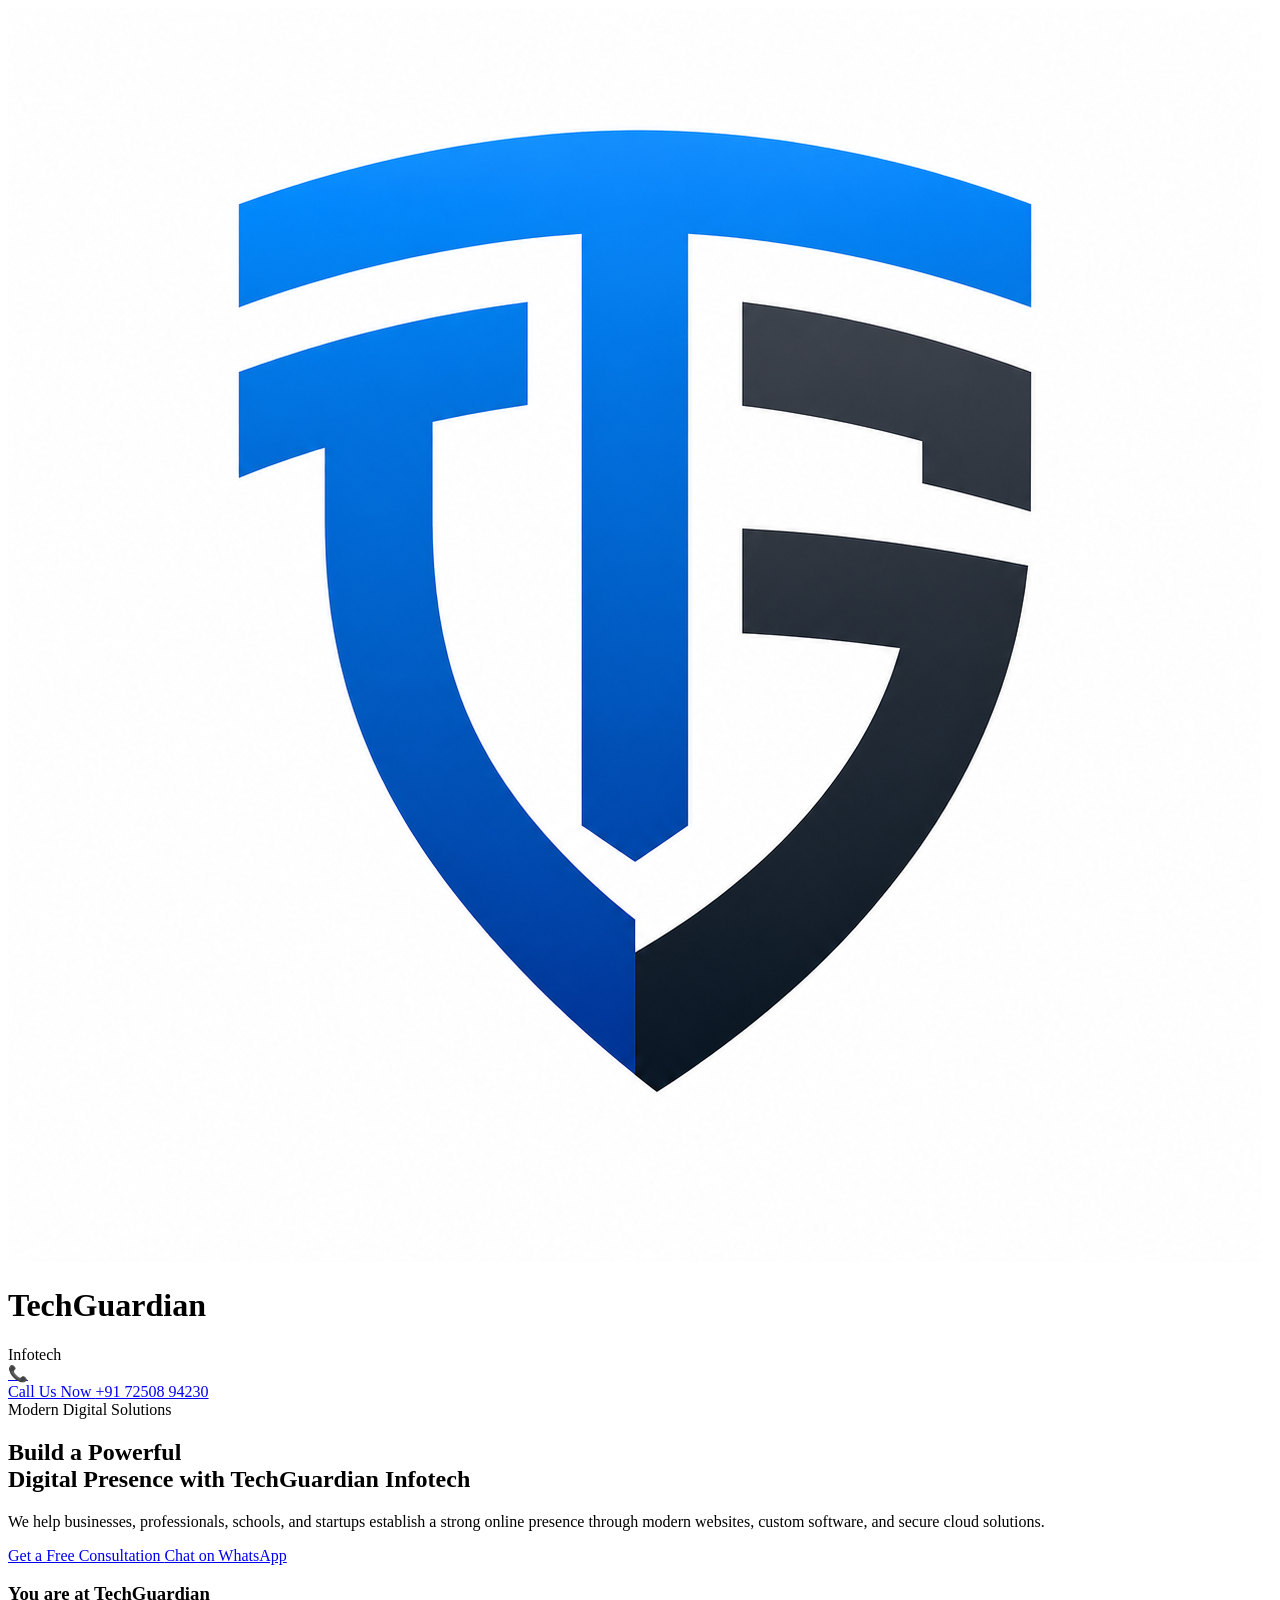
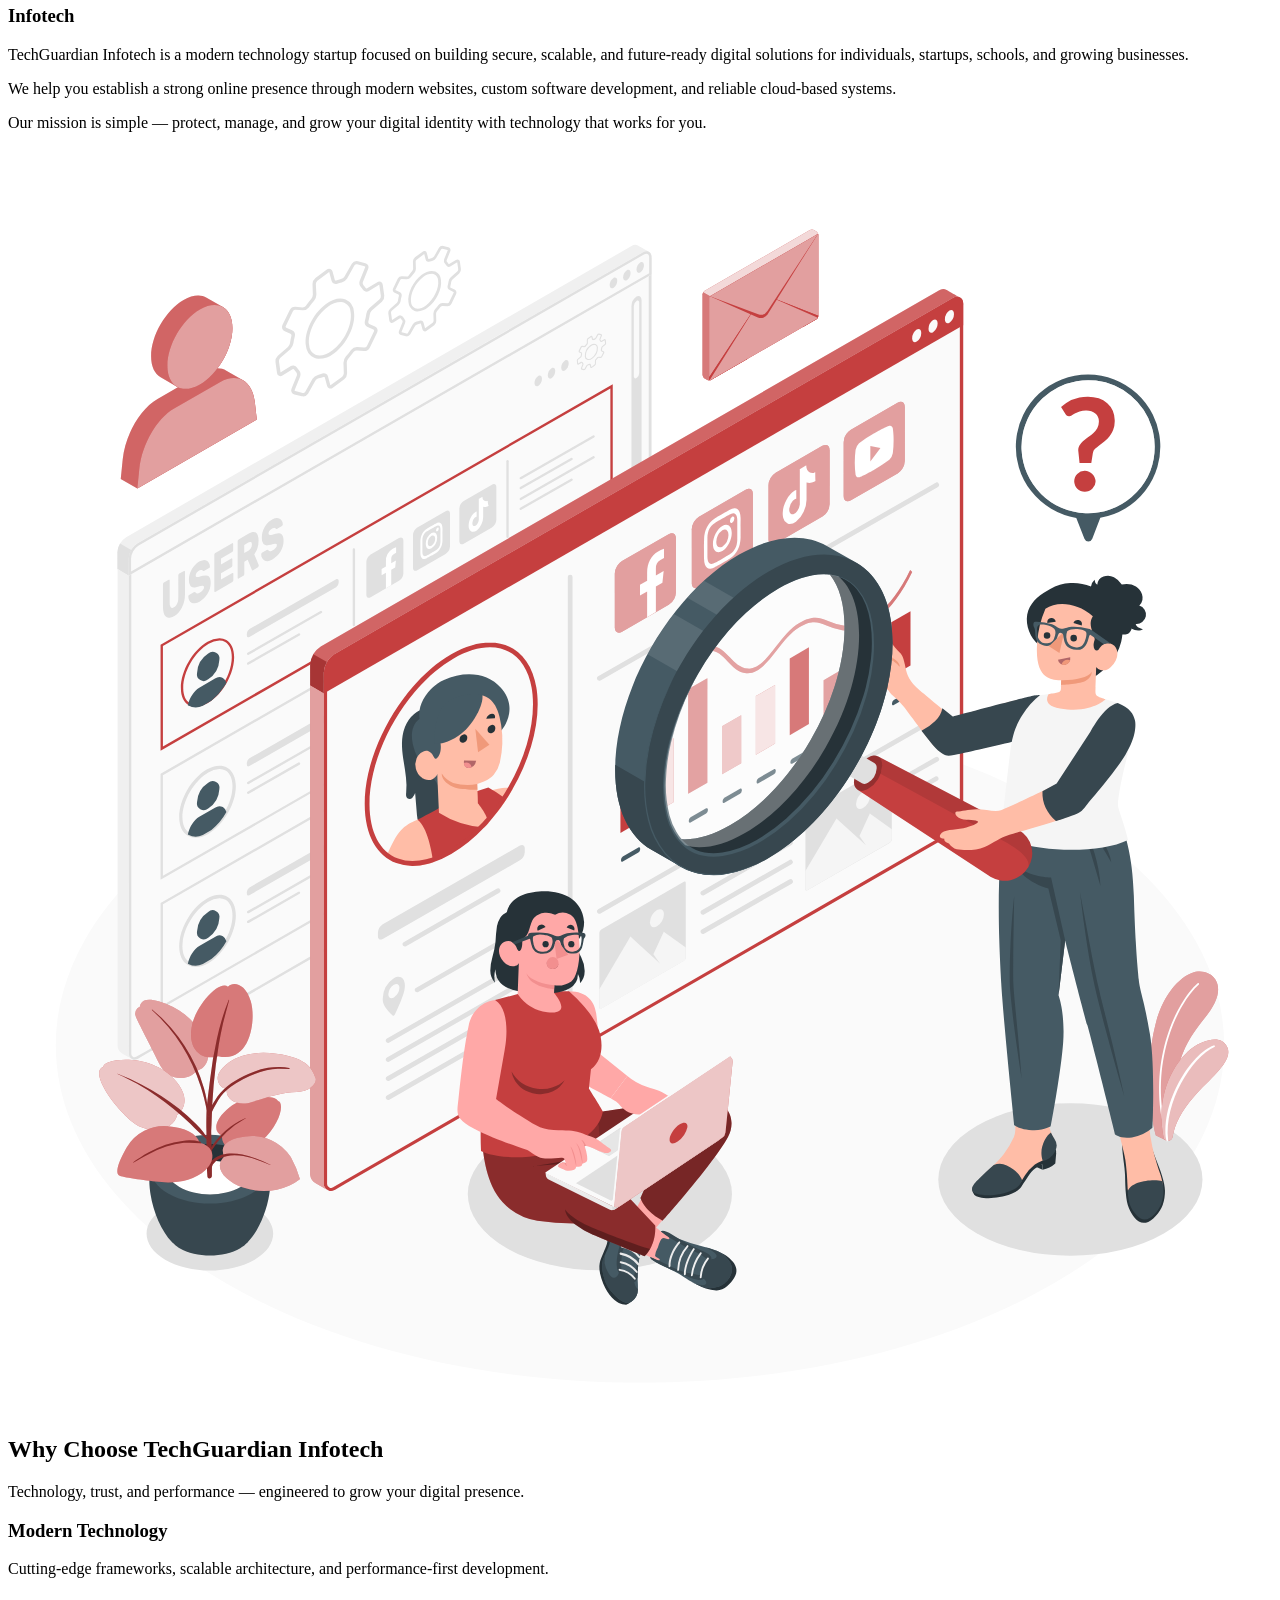
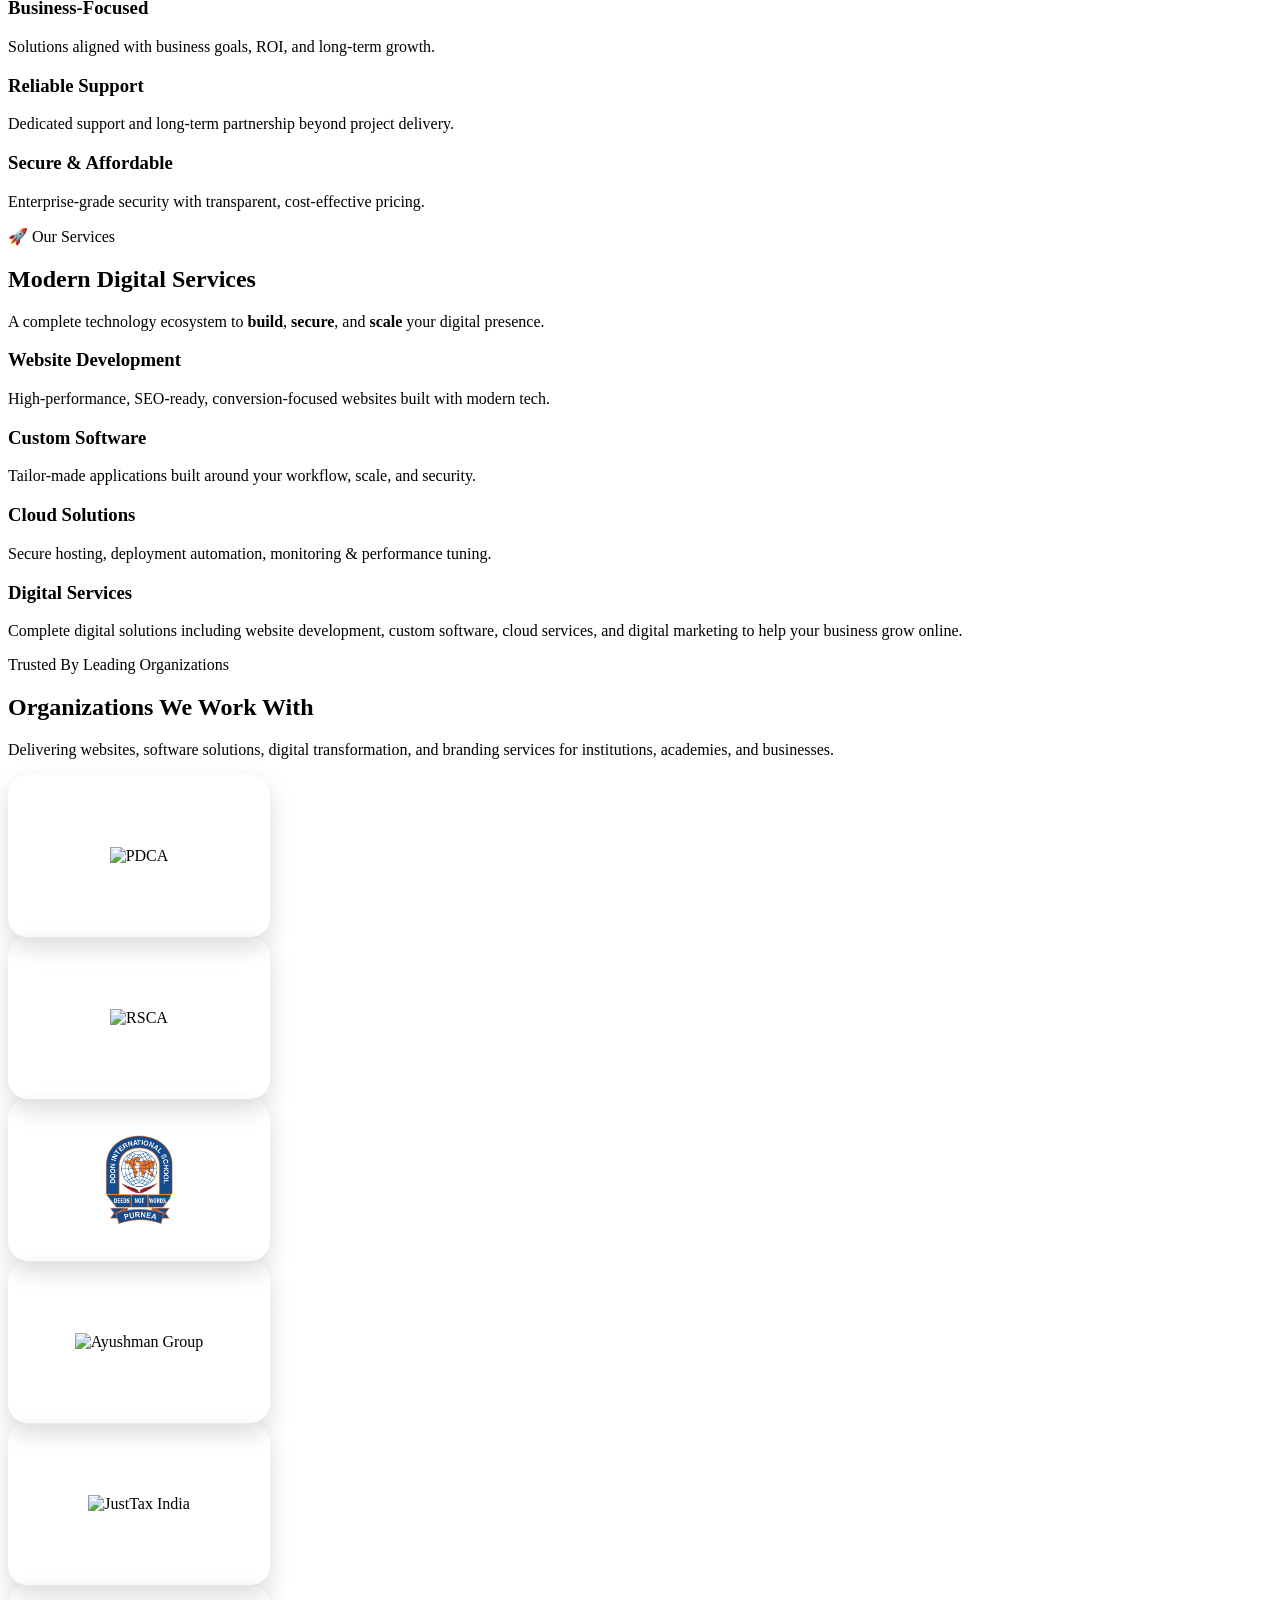
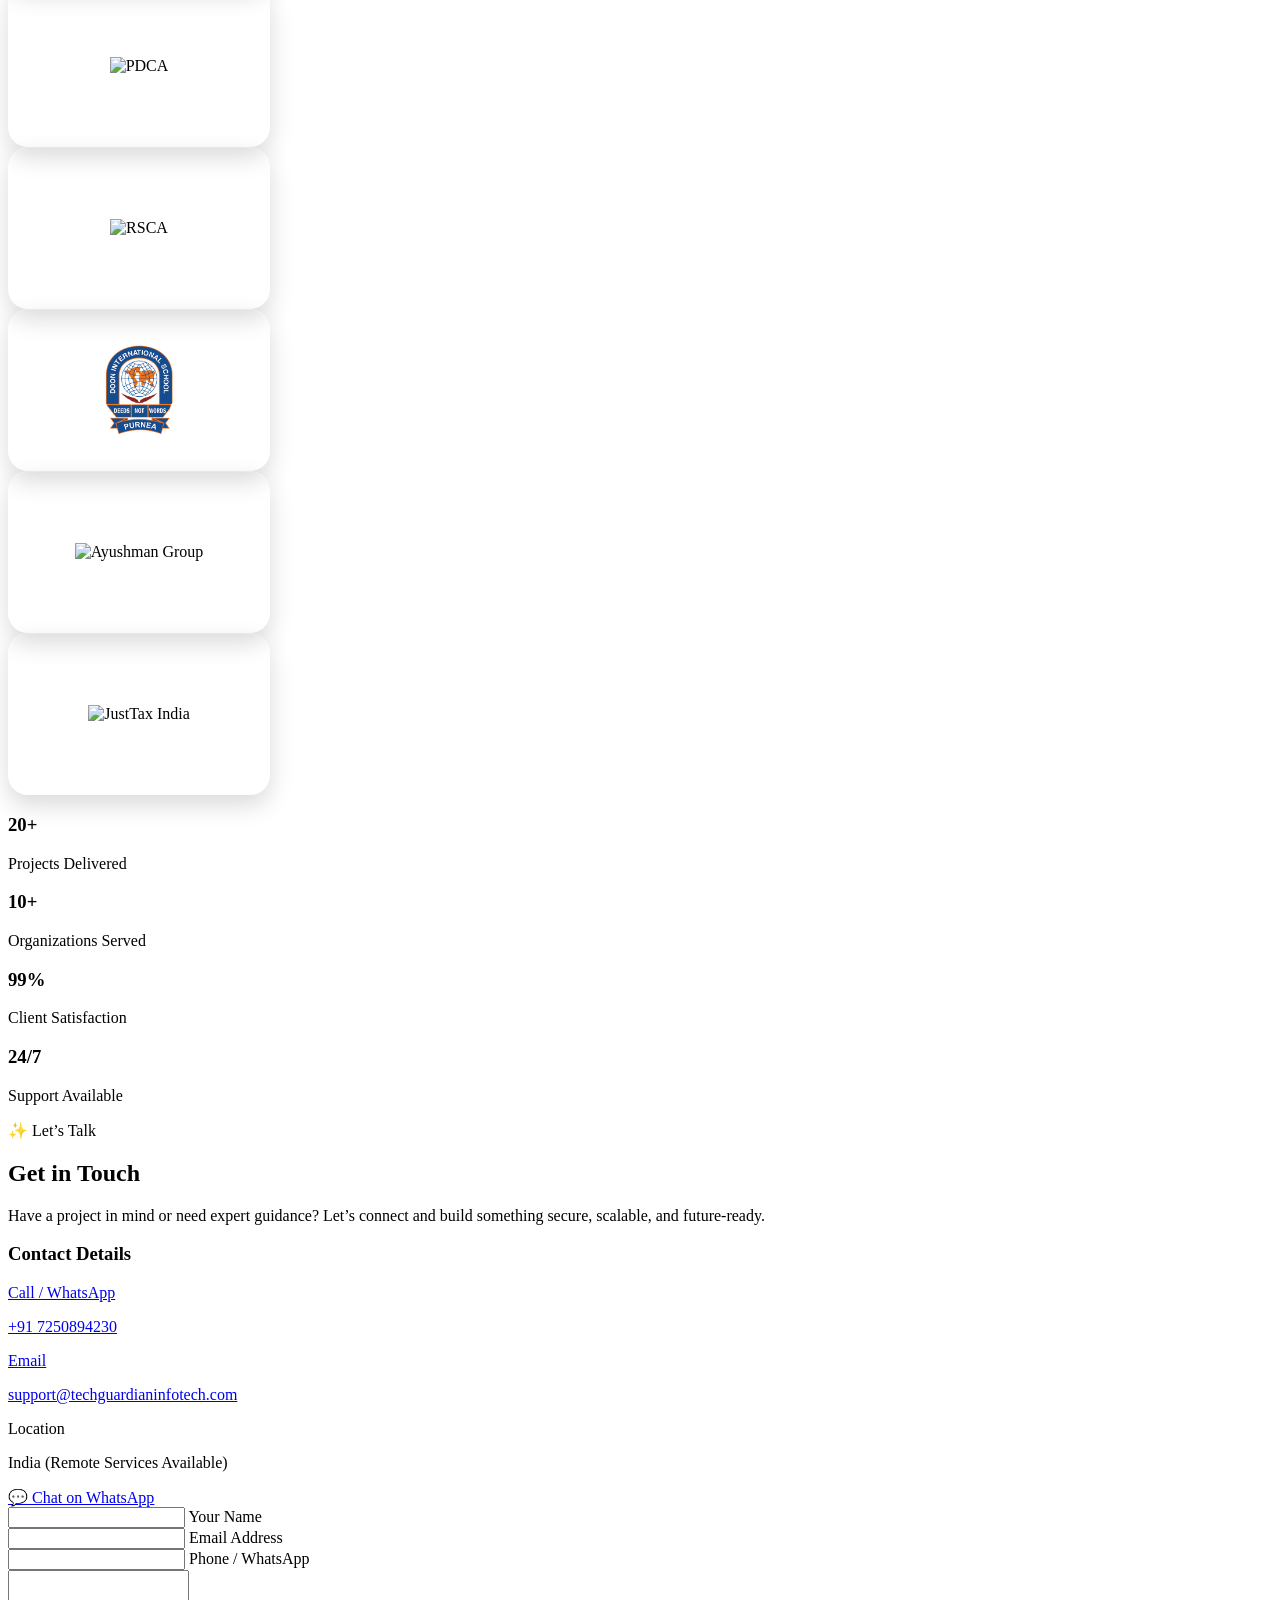
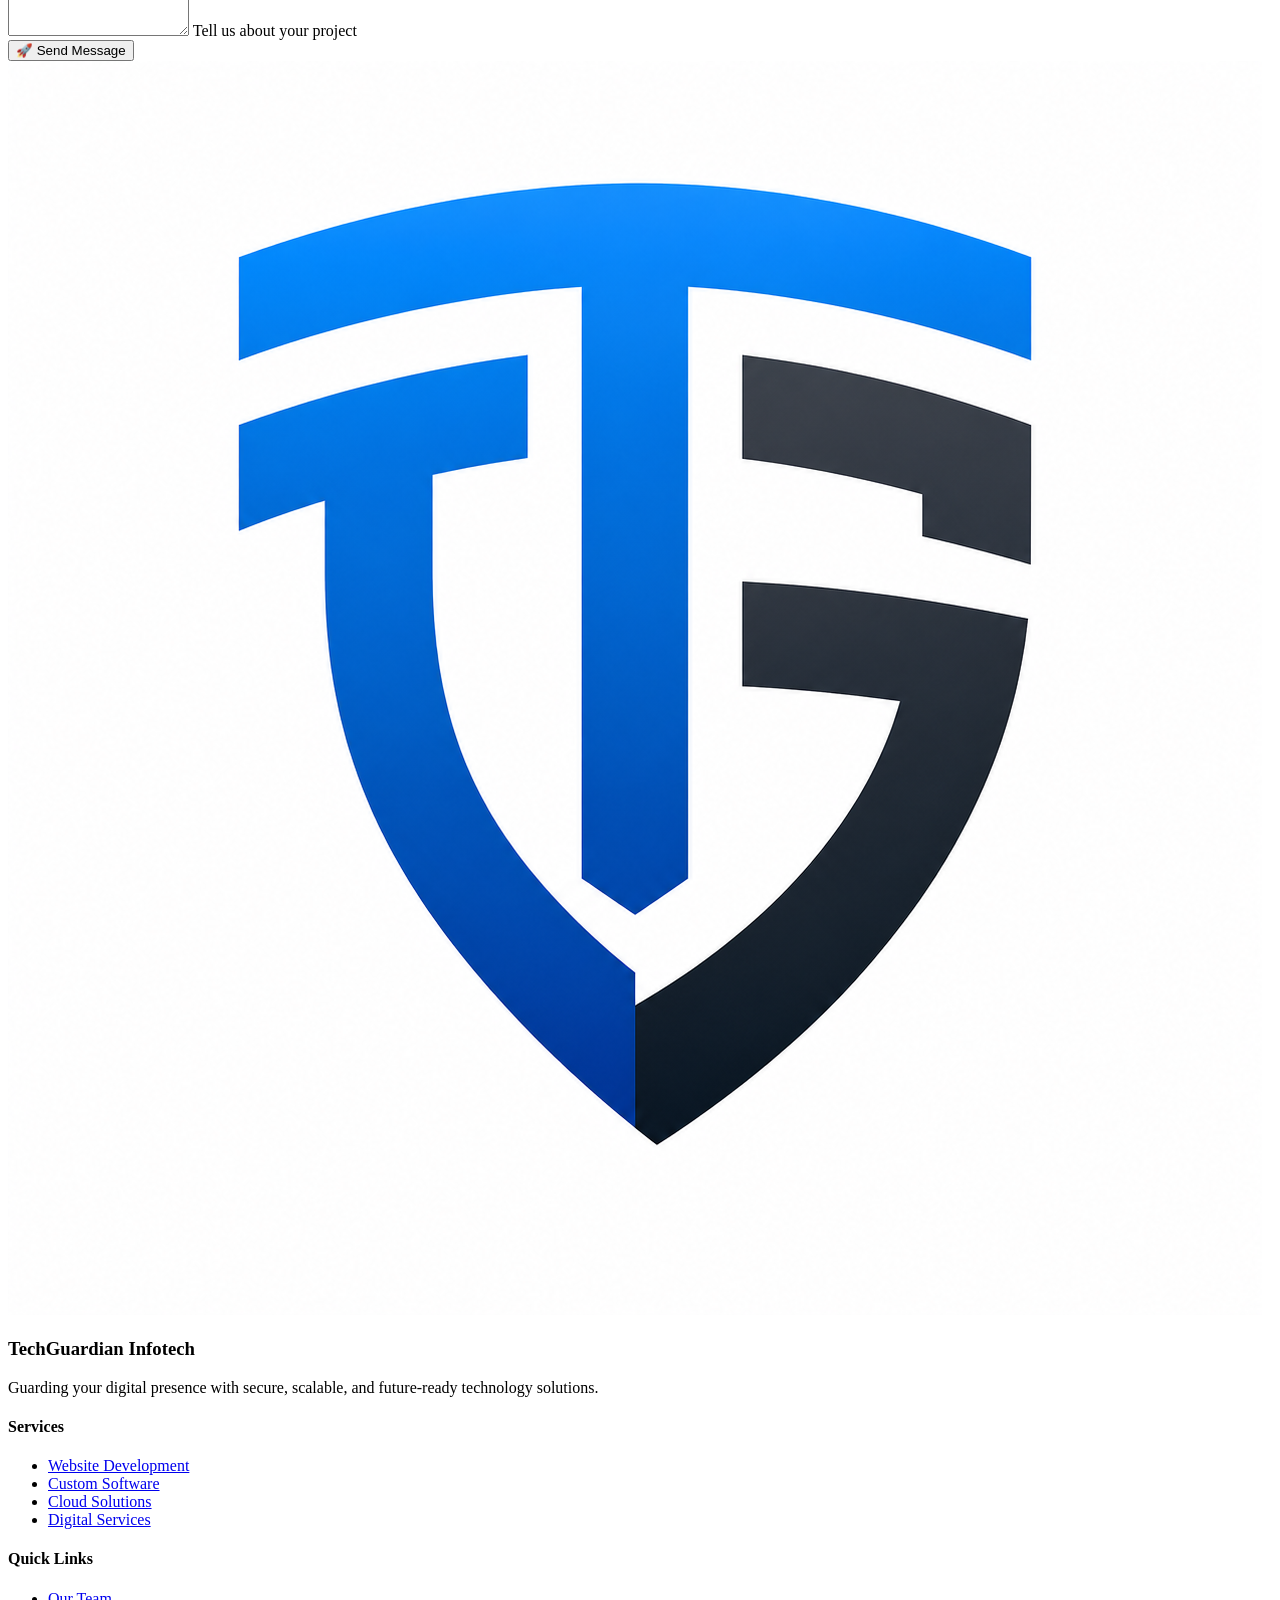
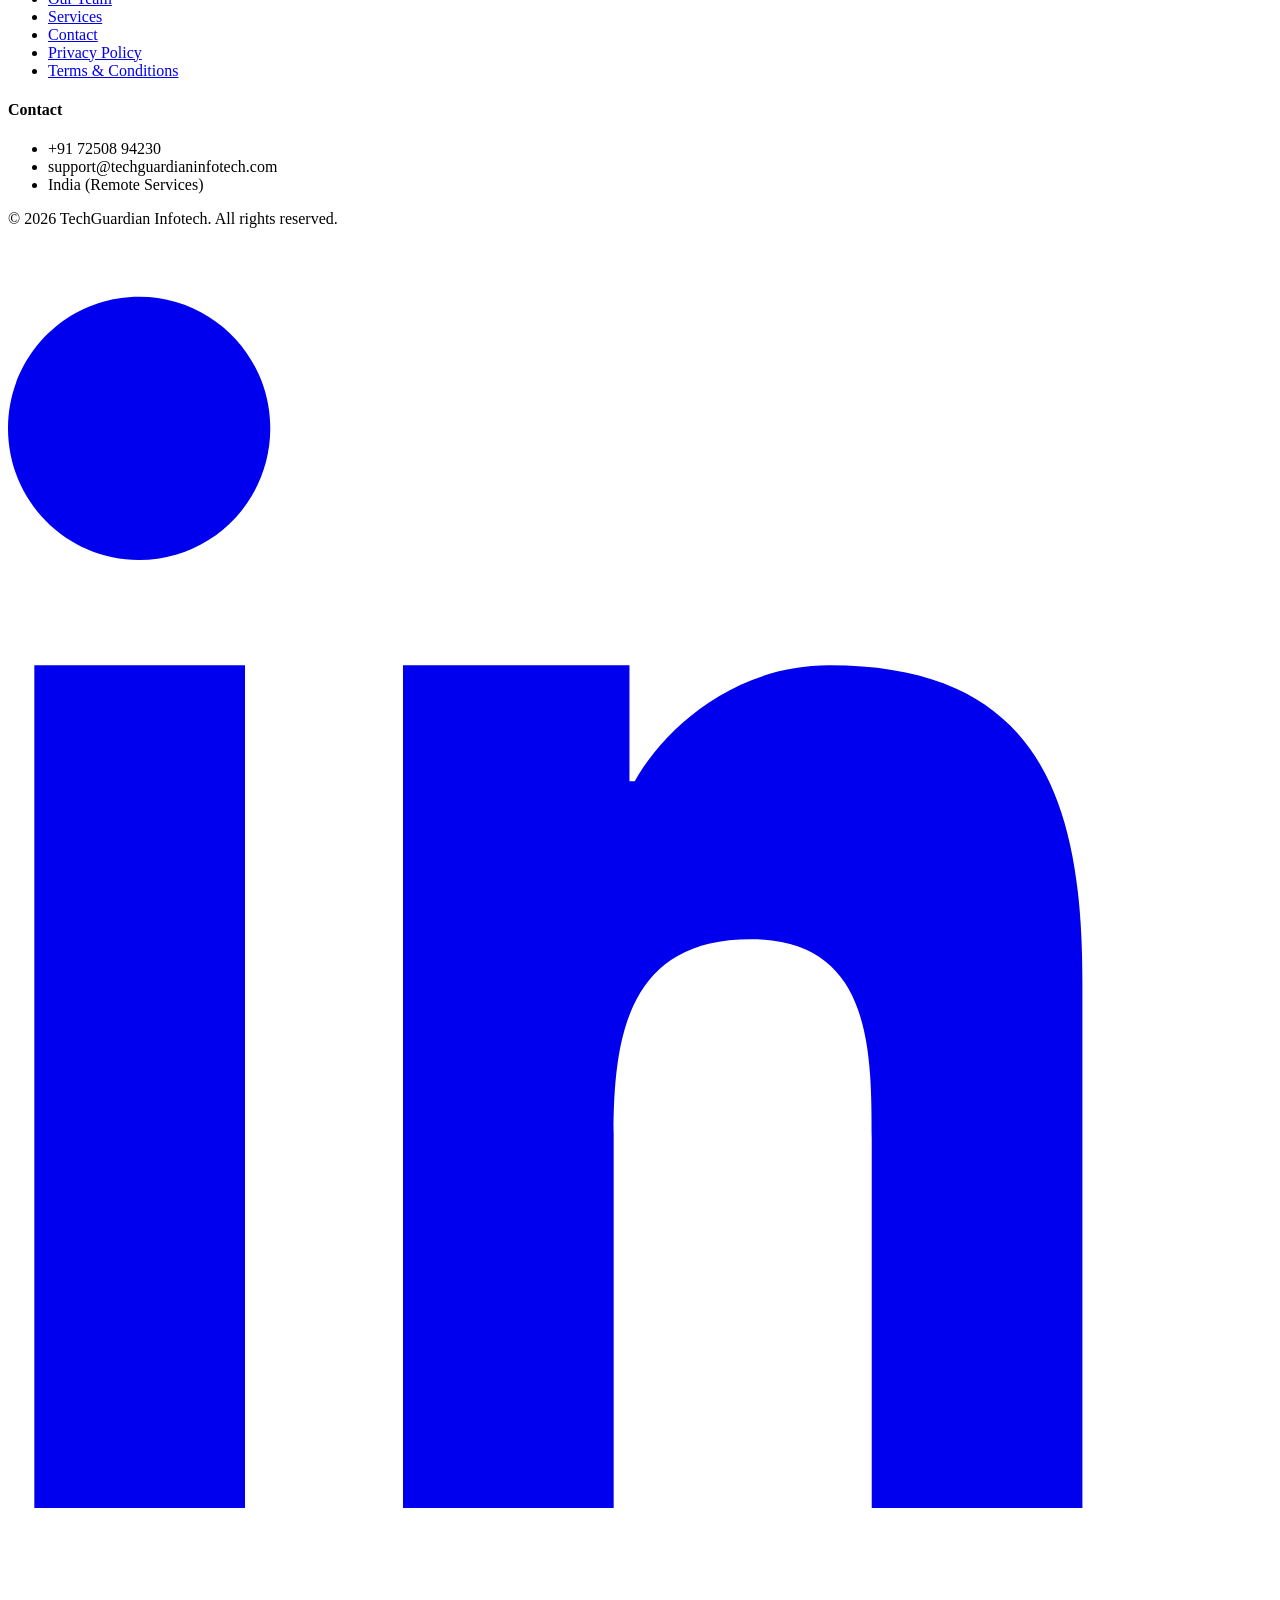
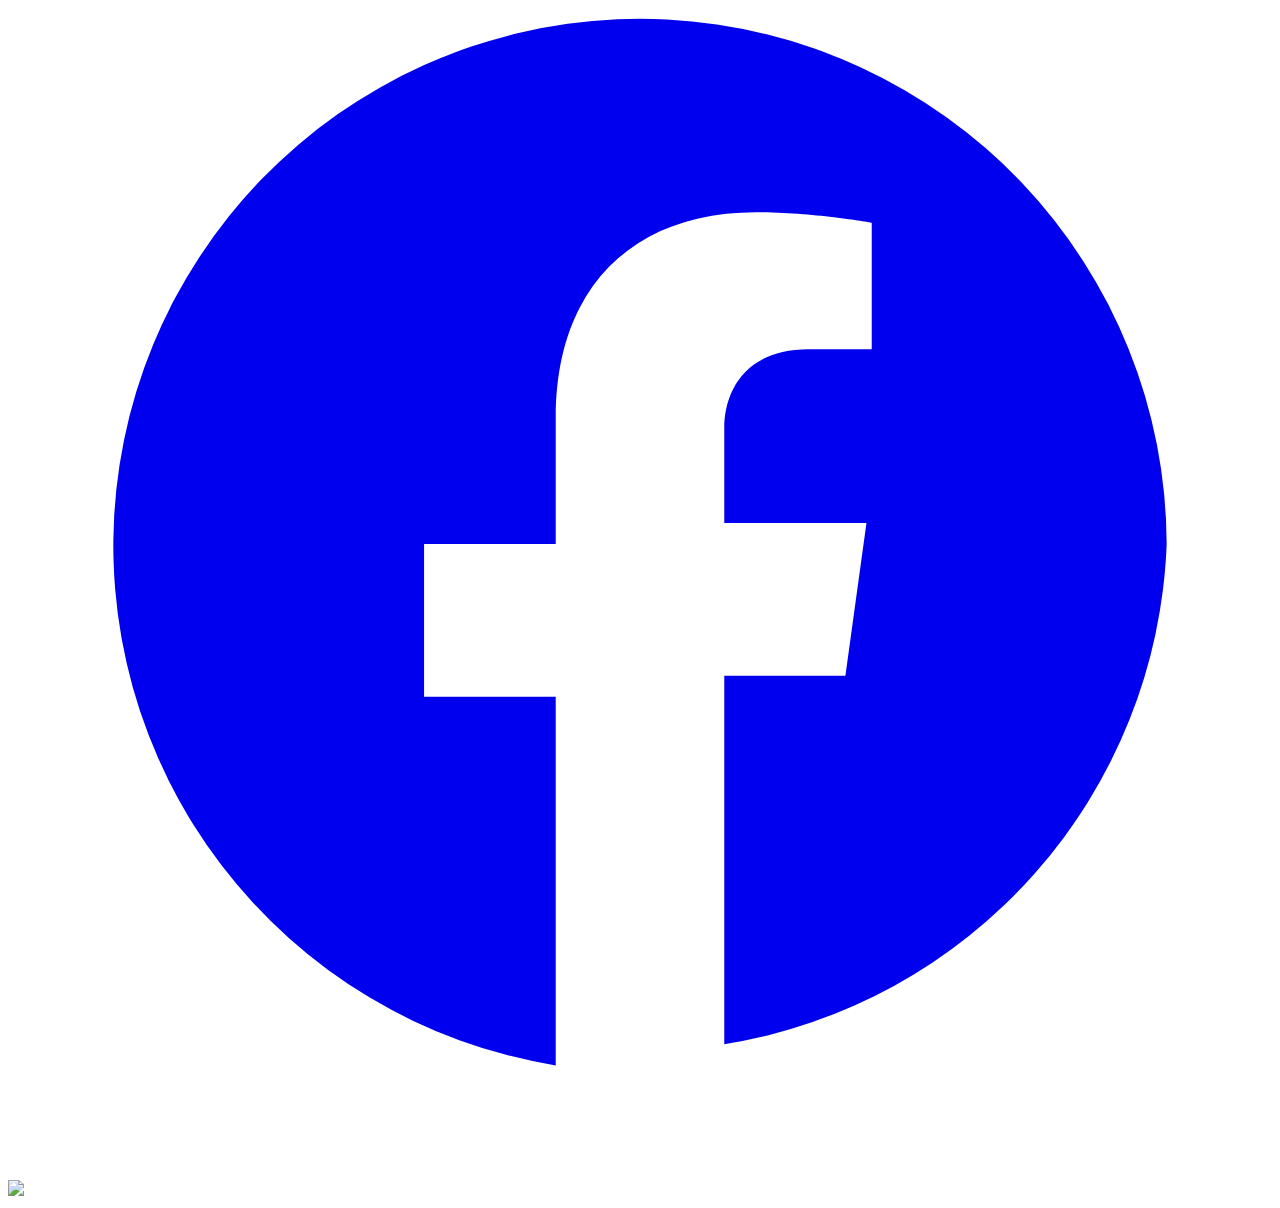
==== commit 04dd1f29: "footer update contact" ====
--- a/templates/index.html
+++ b/templates/index.html
@@ -136,7 +136,7 @@
 
     <!-- RIGHT: Book Now -->
    <a
-href="tel:+919471245230"
+href="tel:+917250894230"
 class="group flex items-center gap-3
 px-6 py-3
 rounded-full
@@ -1052,7 +1052,7 @@
         <ul class="space-y-3 text-sm">
           <li class="flex items-center gap-3">
             <i data-lucide="phone" class="w-4 h-4 text-indigo-400"></i>
-            +91 94712 45230
+            +91 72508 94230
           </li>
           <li class="flex items-center gap-3">
             <i data-lucide="mail" class="w-4 h-4 text-indigo-400"></i>
@@ -1103,7 +1103,7 @@
 
     <!-- WhatsApp -->
      <!-- WhatsApp (FIXED POSITION) -->
-    <a href="https://wa.me/919471245230"
+    <a href="https://wa.me/917250894230"
        class="w-10 h-10 rounded-full bg-green-600 flex items-center justify-center hover:bg-green-500 transition">
 
       <img src="https://upload.wikimedia.org/wikipedia/commons/6/6b/WhatsApp.svg"
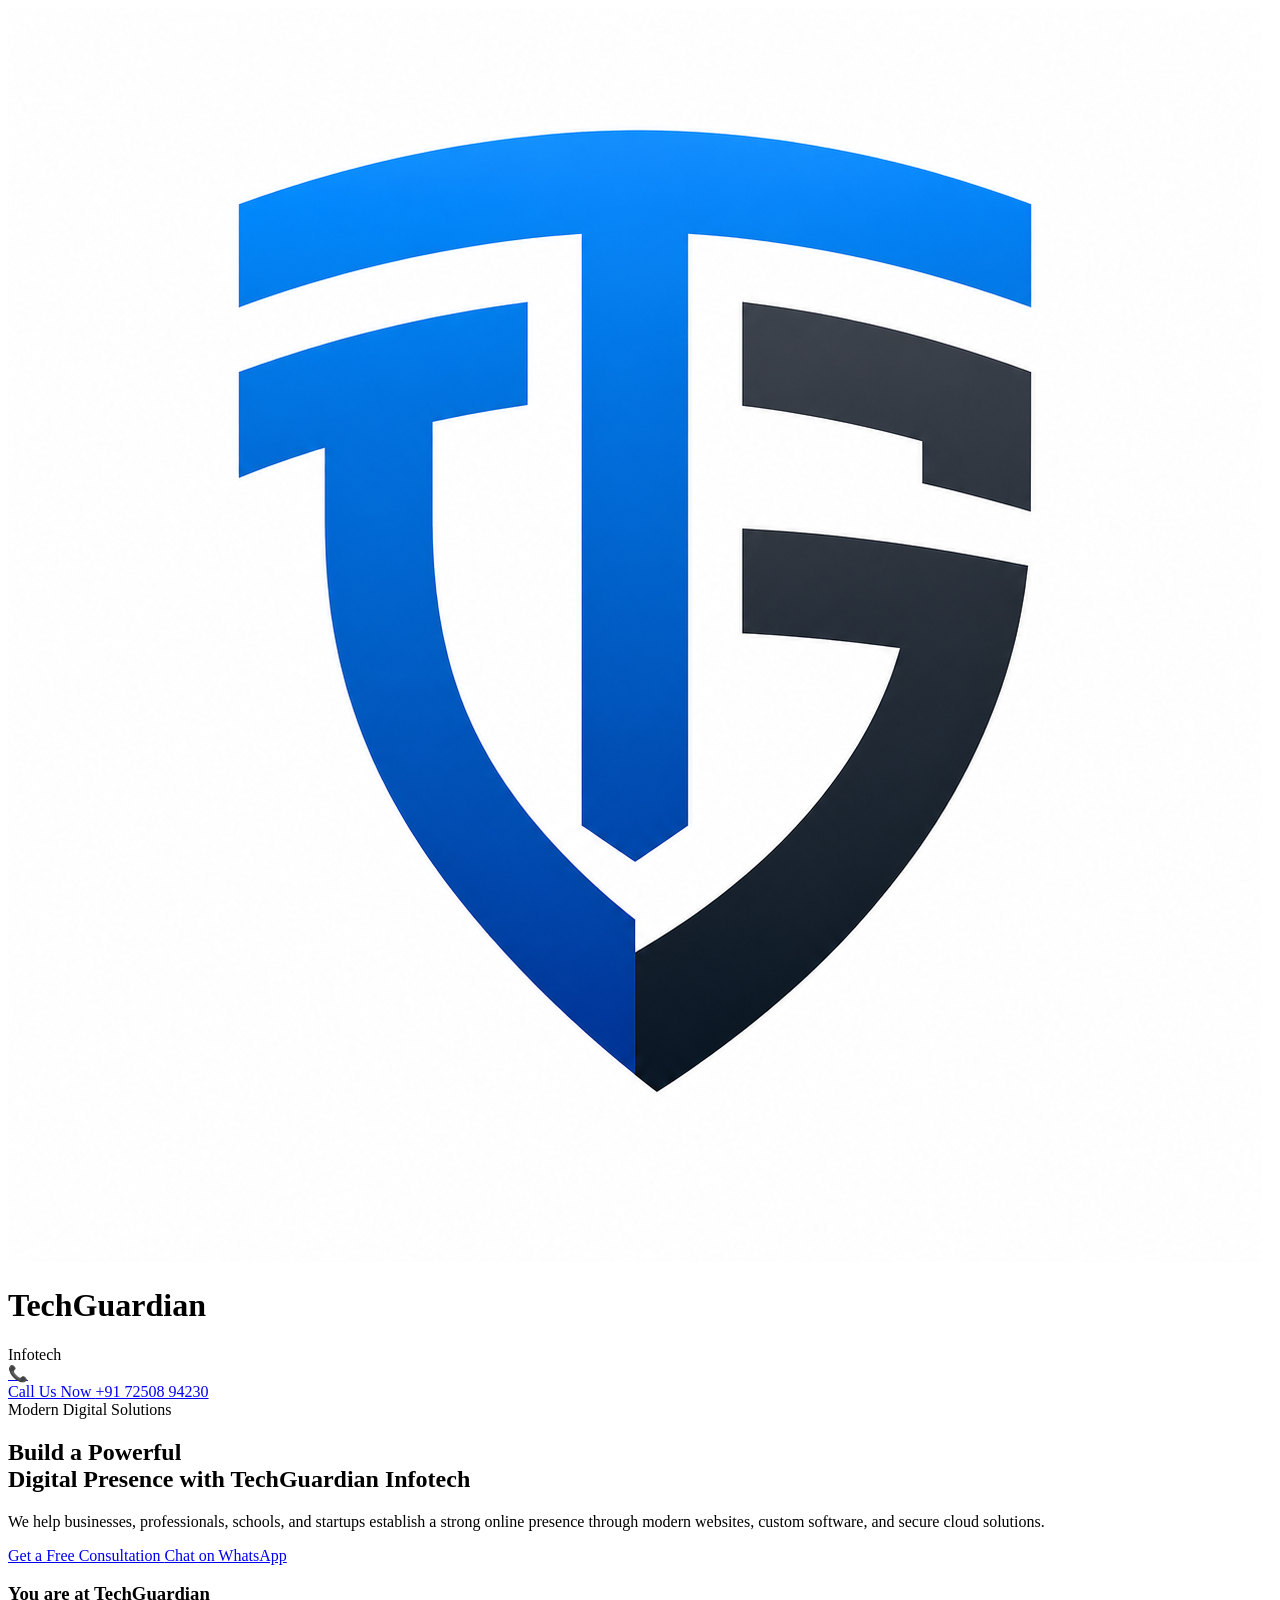
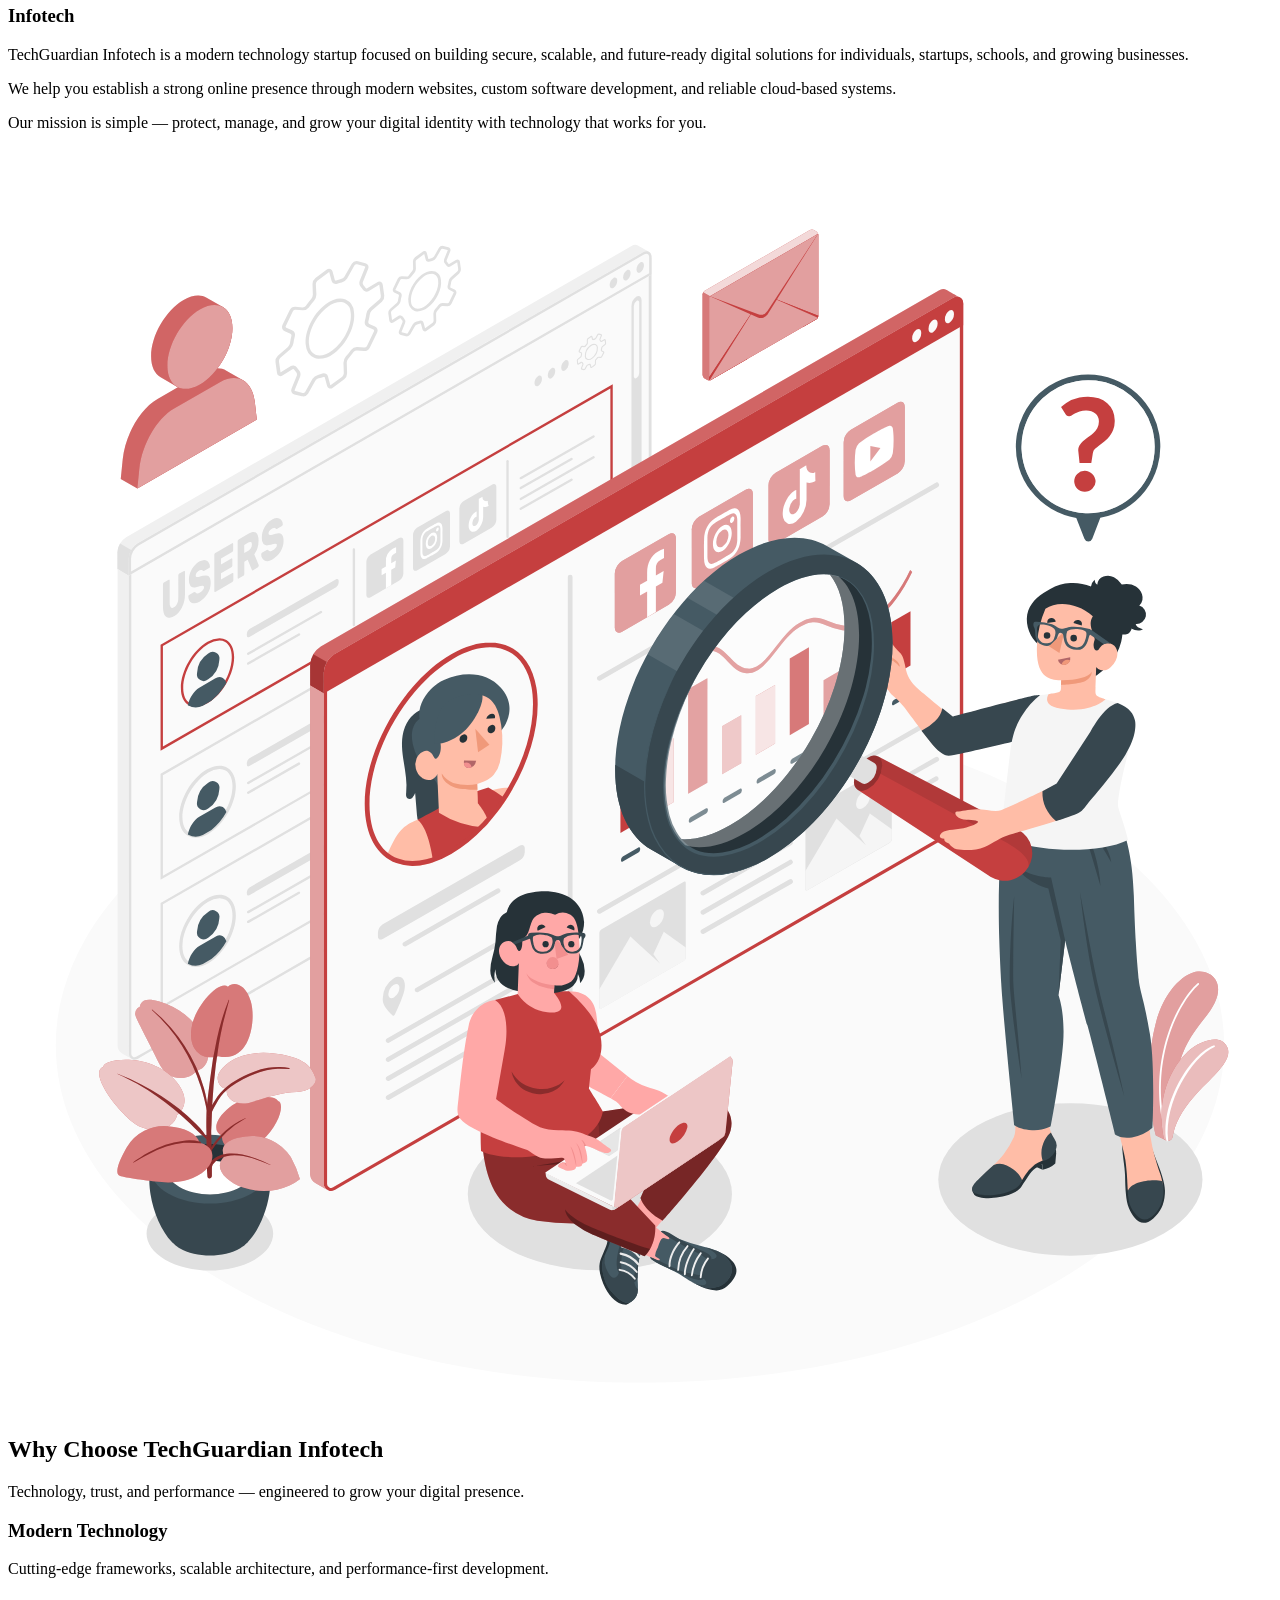
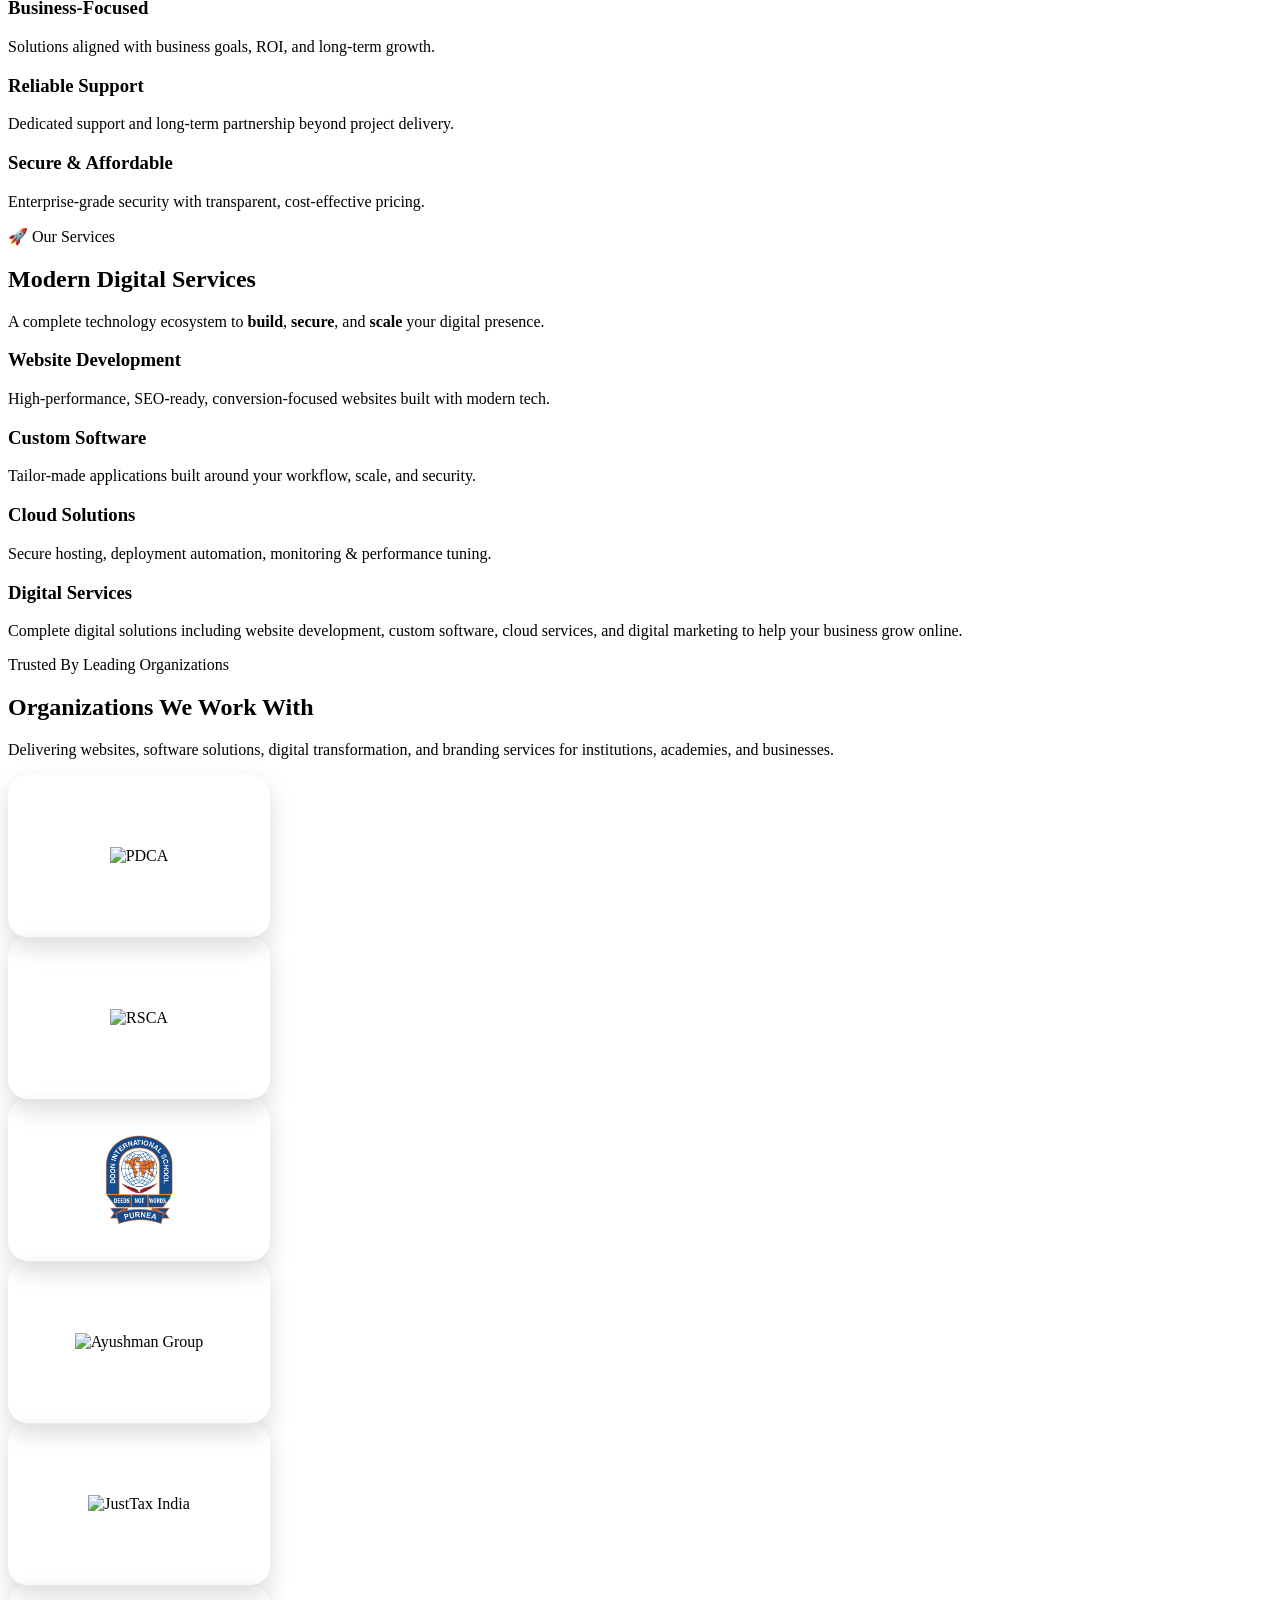
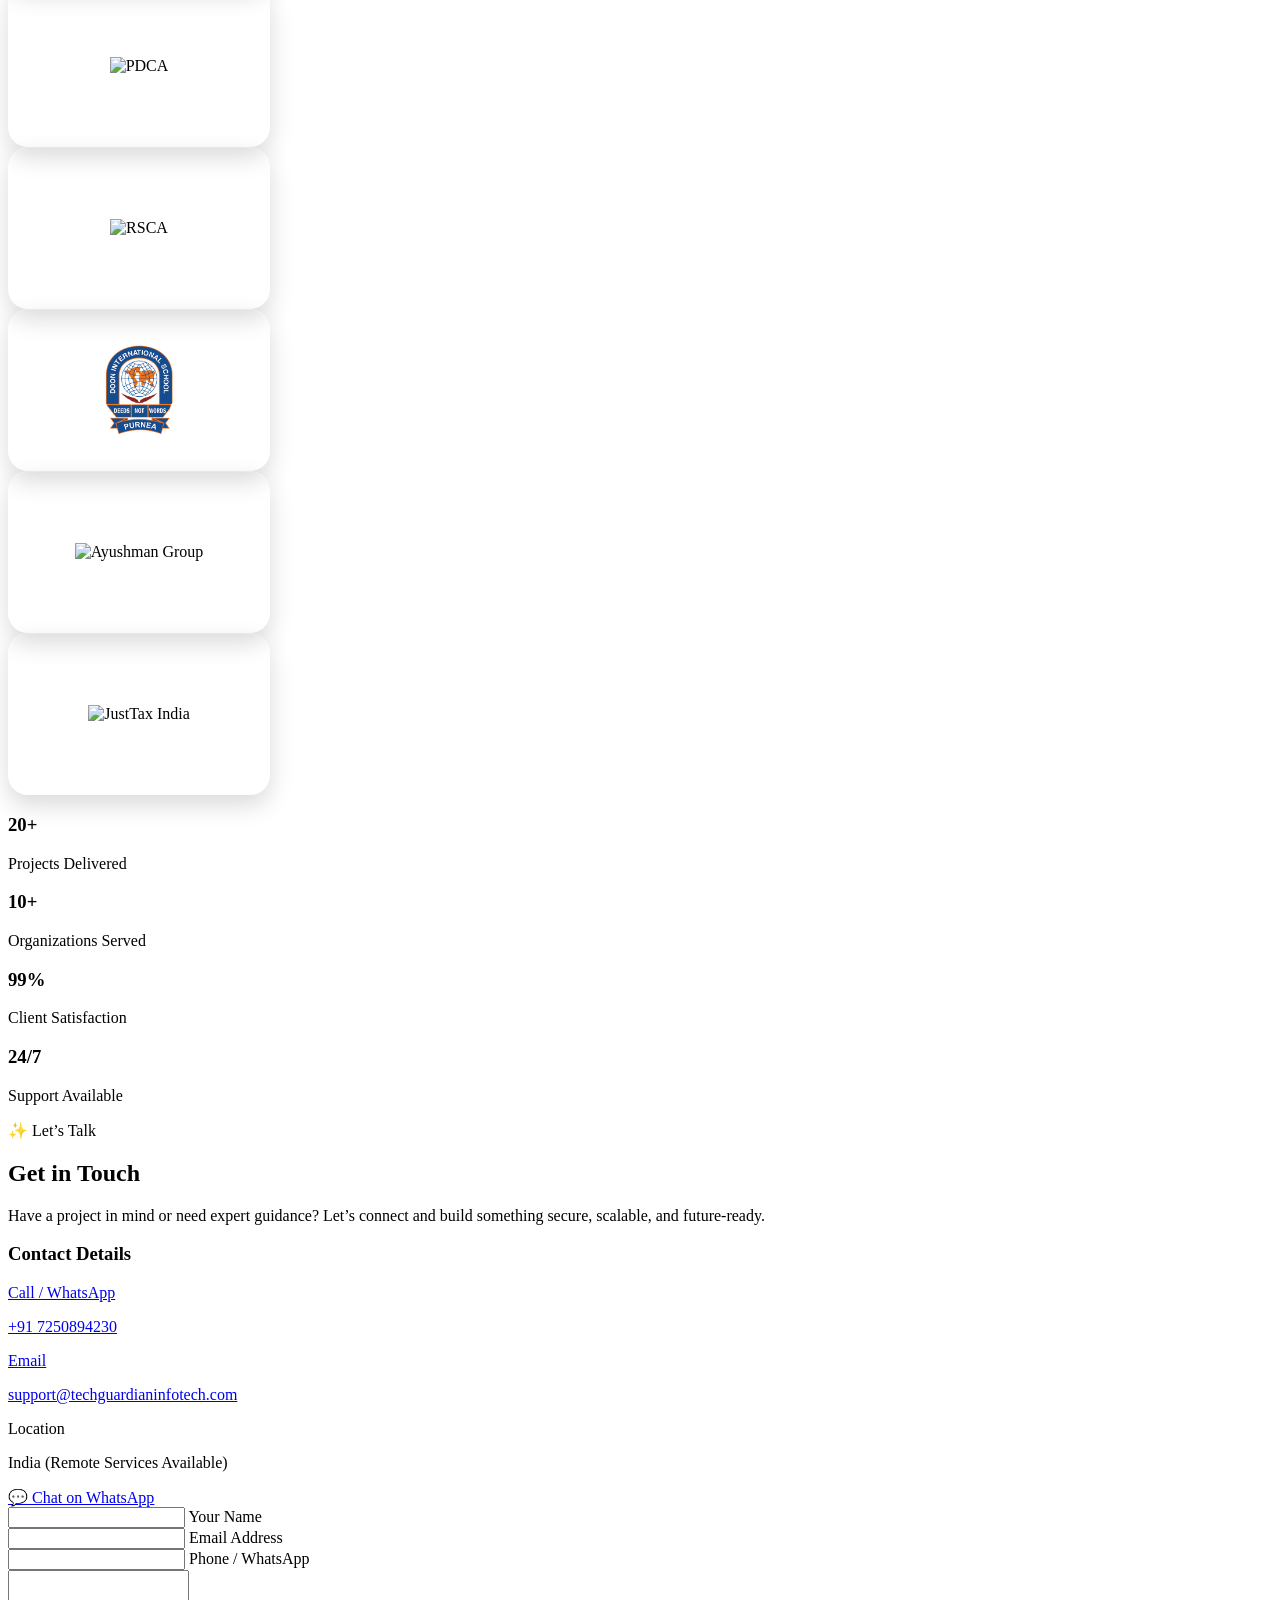
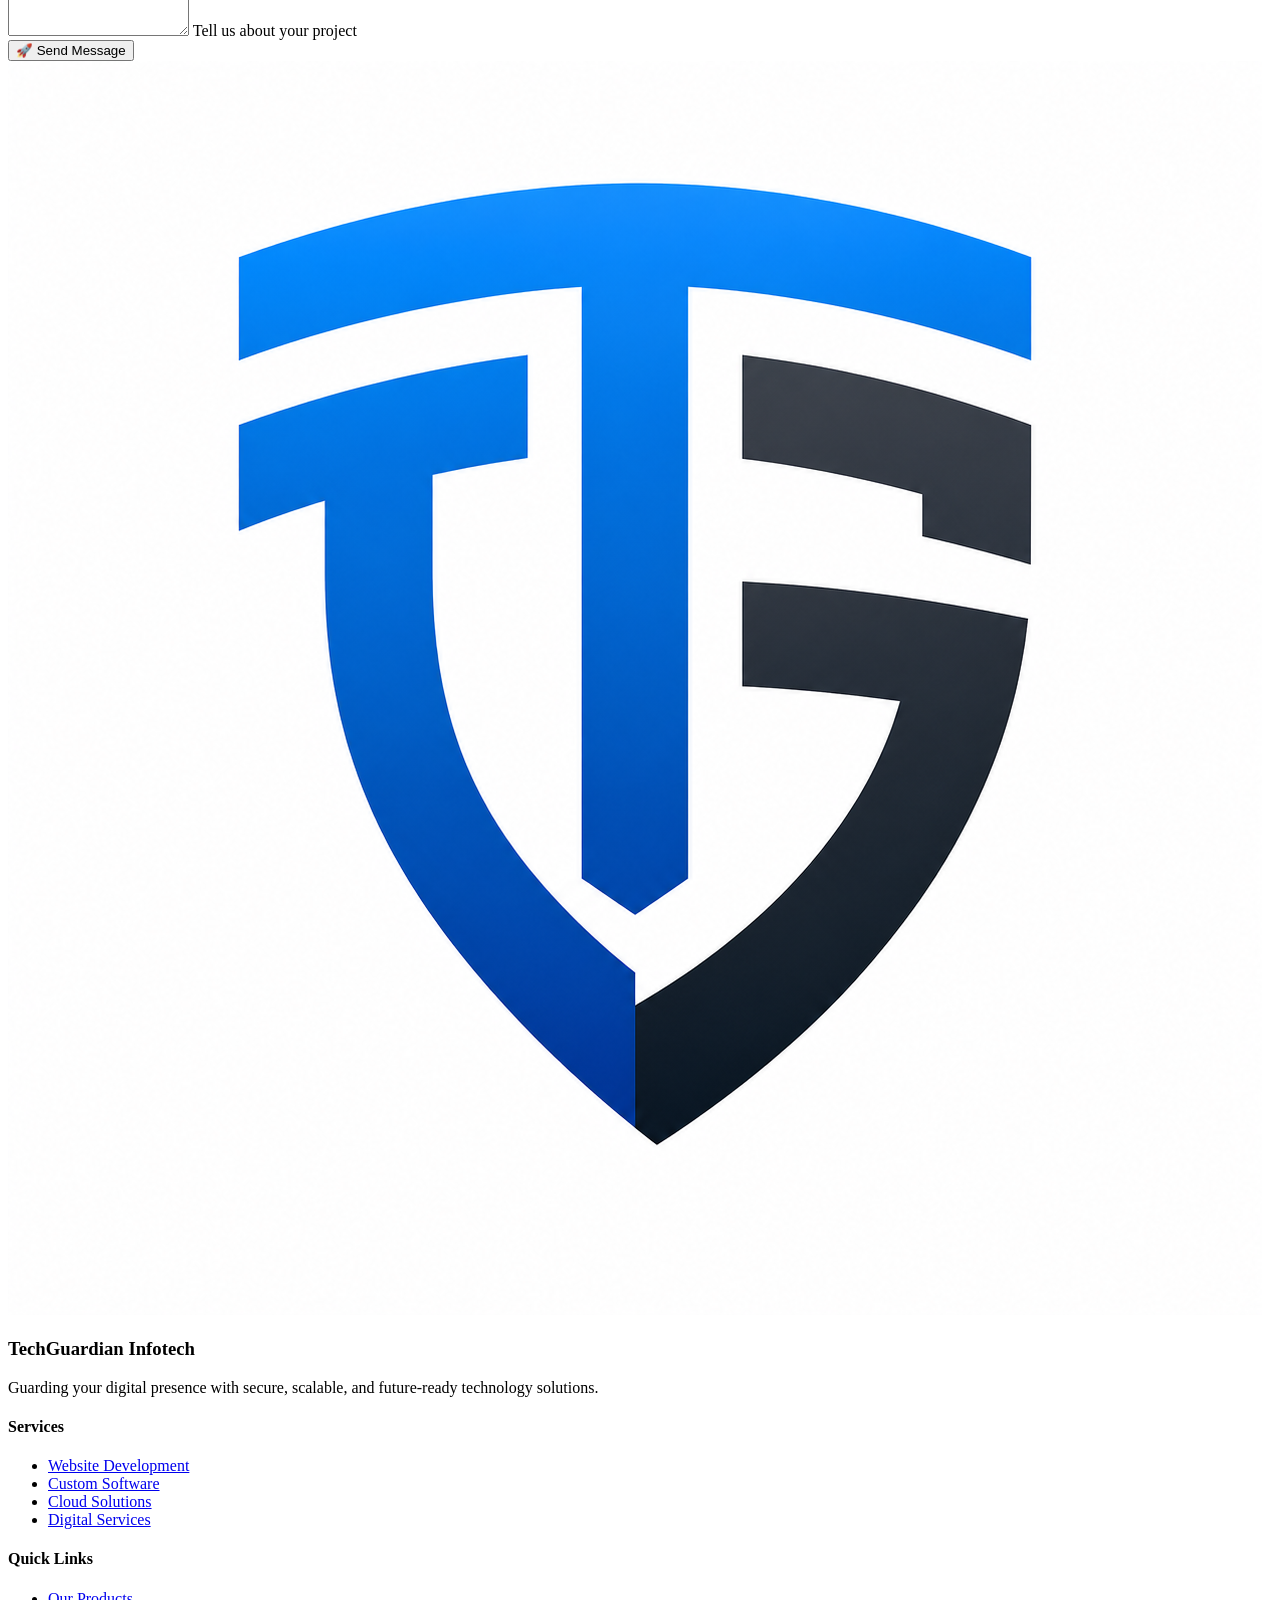
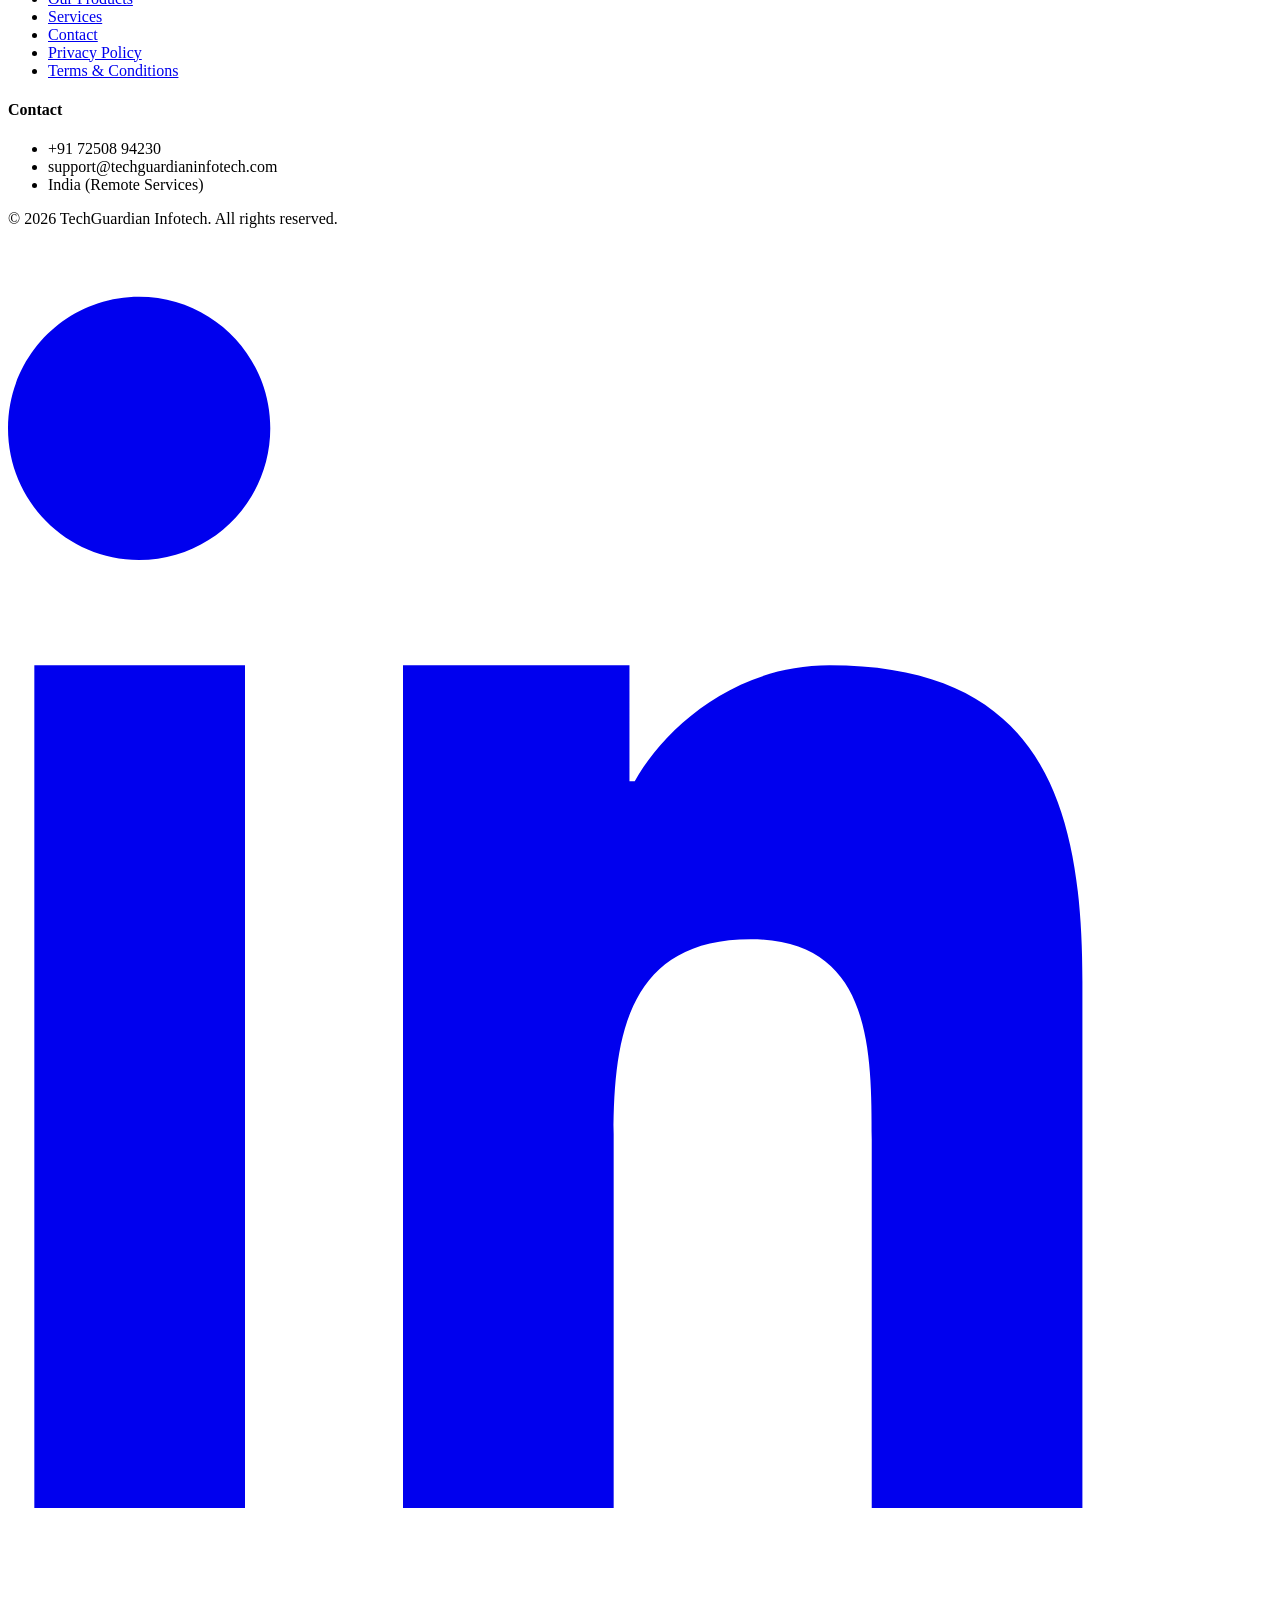
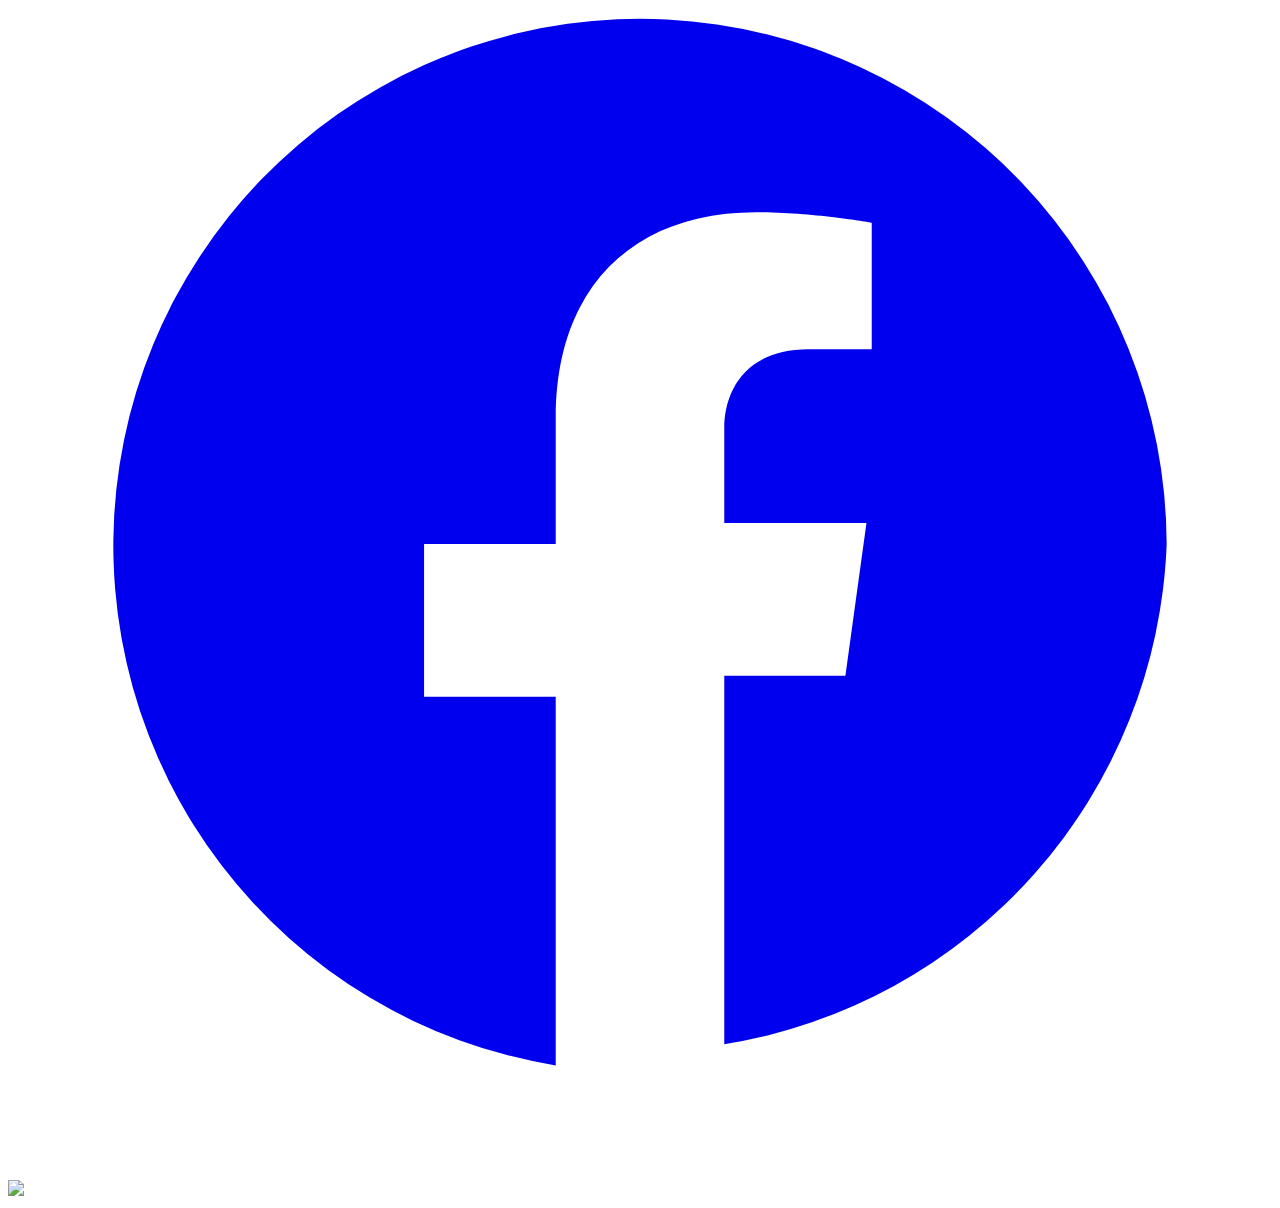
==== commit ccbf3776: "Replace our team with our products" ====
--- a/templates/index.html
+++ b/templates/index.html
@@ -1033,7 +1033,7 @@
 <div>
   <h4 class="text-white font-semibold mb-4">Quick Links</h4>
   <ul class="space-y-2 text-sm">
-    <li><a href="/our-team" class="hover:text-white transition">Our Team</a></li>
+    <li><a href="/products" class="hover:text-white transition">Our Products</a></li>
     <li><a href="/services" class="hover:text-white transition">Services</a></li>
     <li><a href="#contact" class="hover:text-white transition">Contact</a></li>
     <li><a href="/privacy" class="hover:text-white transition">Privacy Policy</a></li>
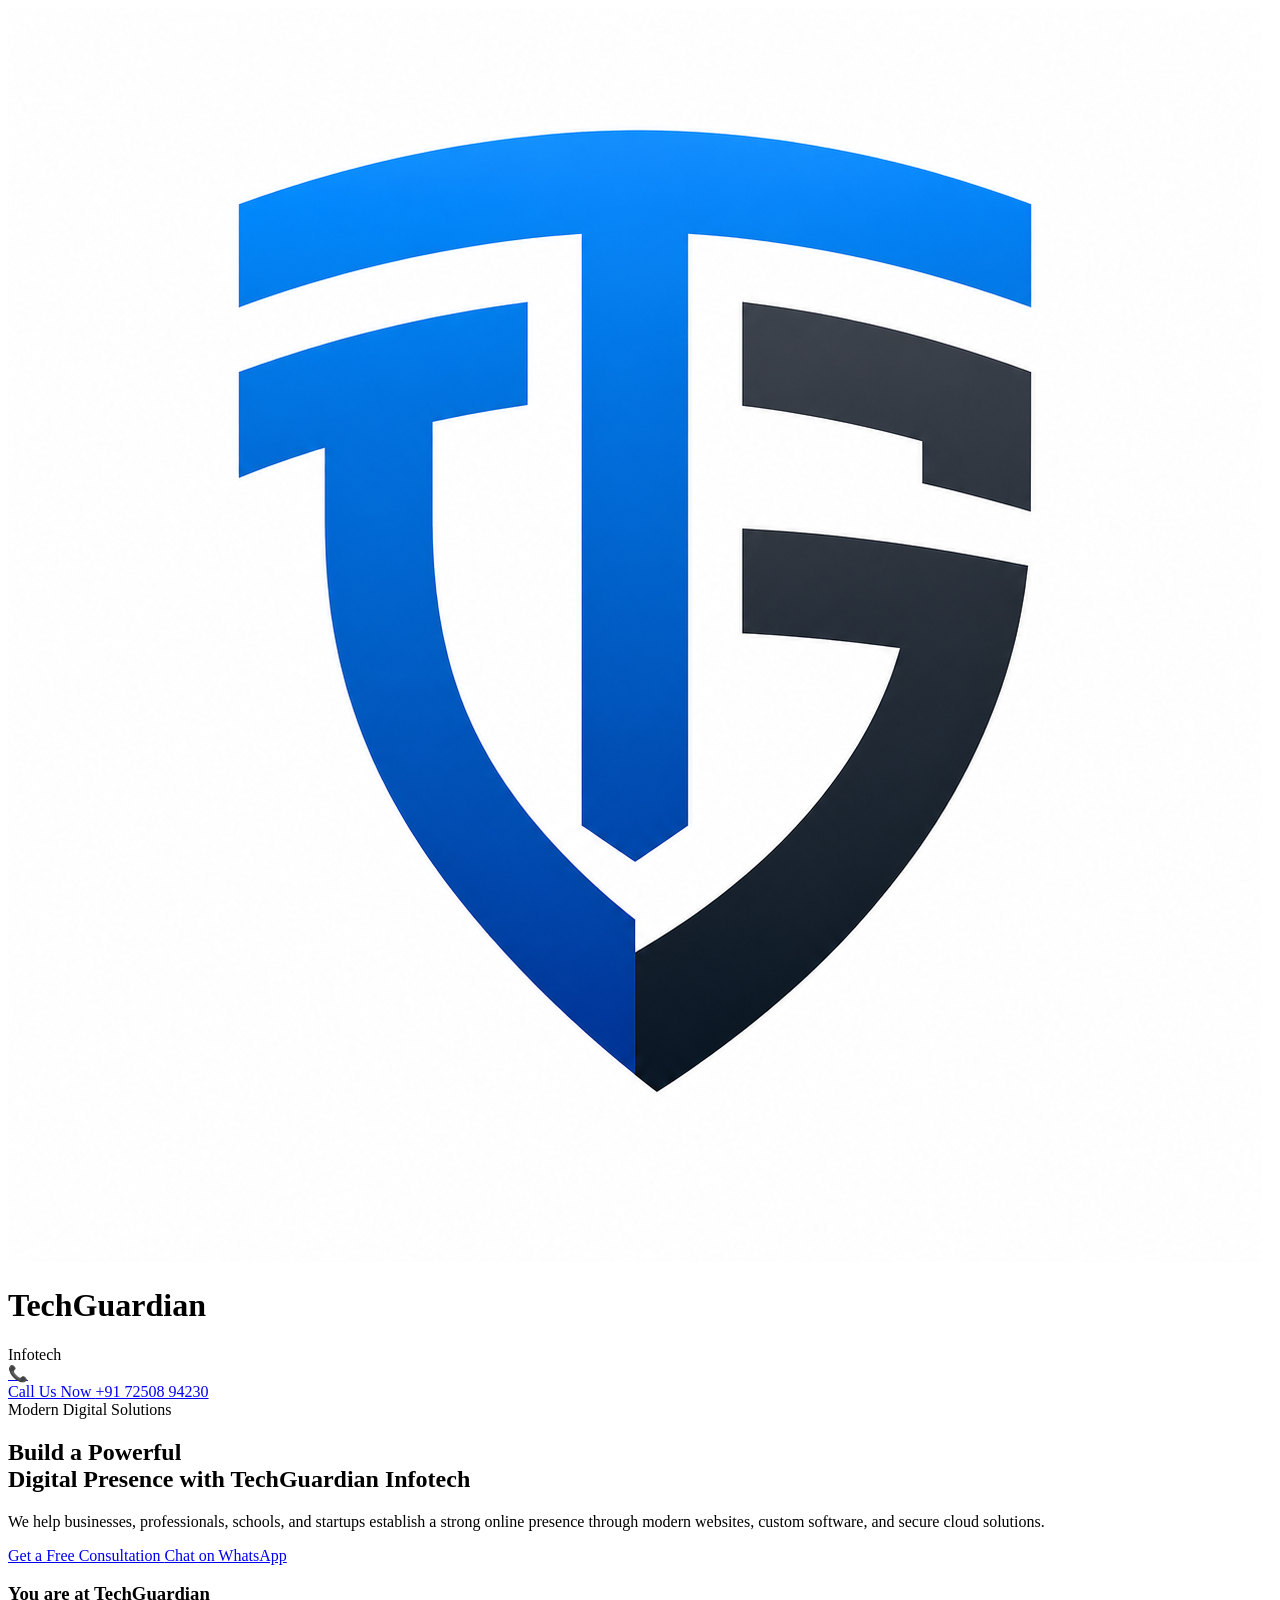
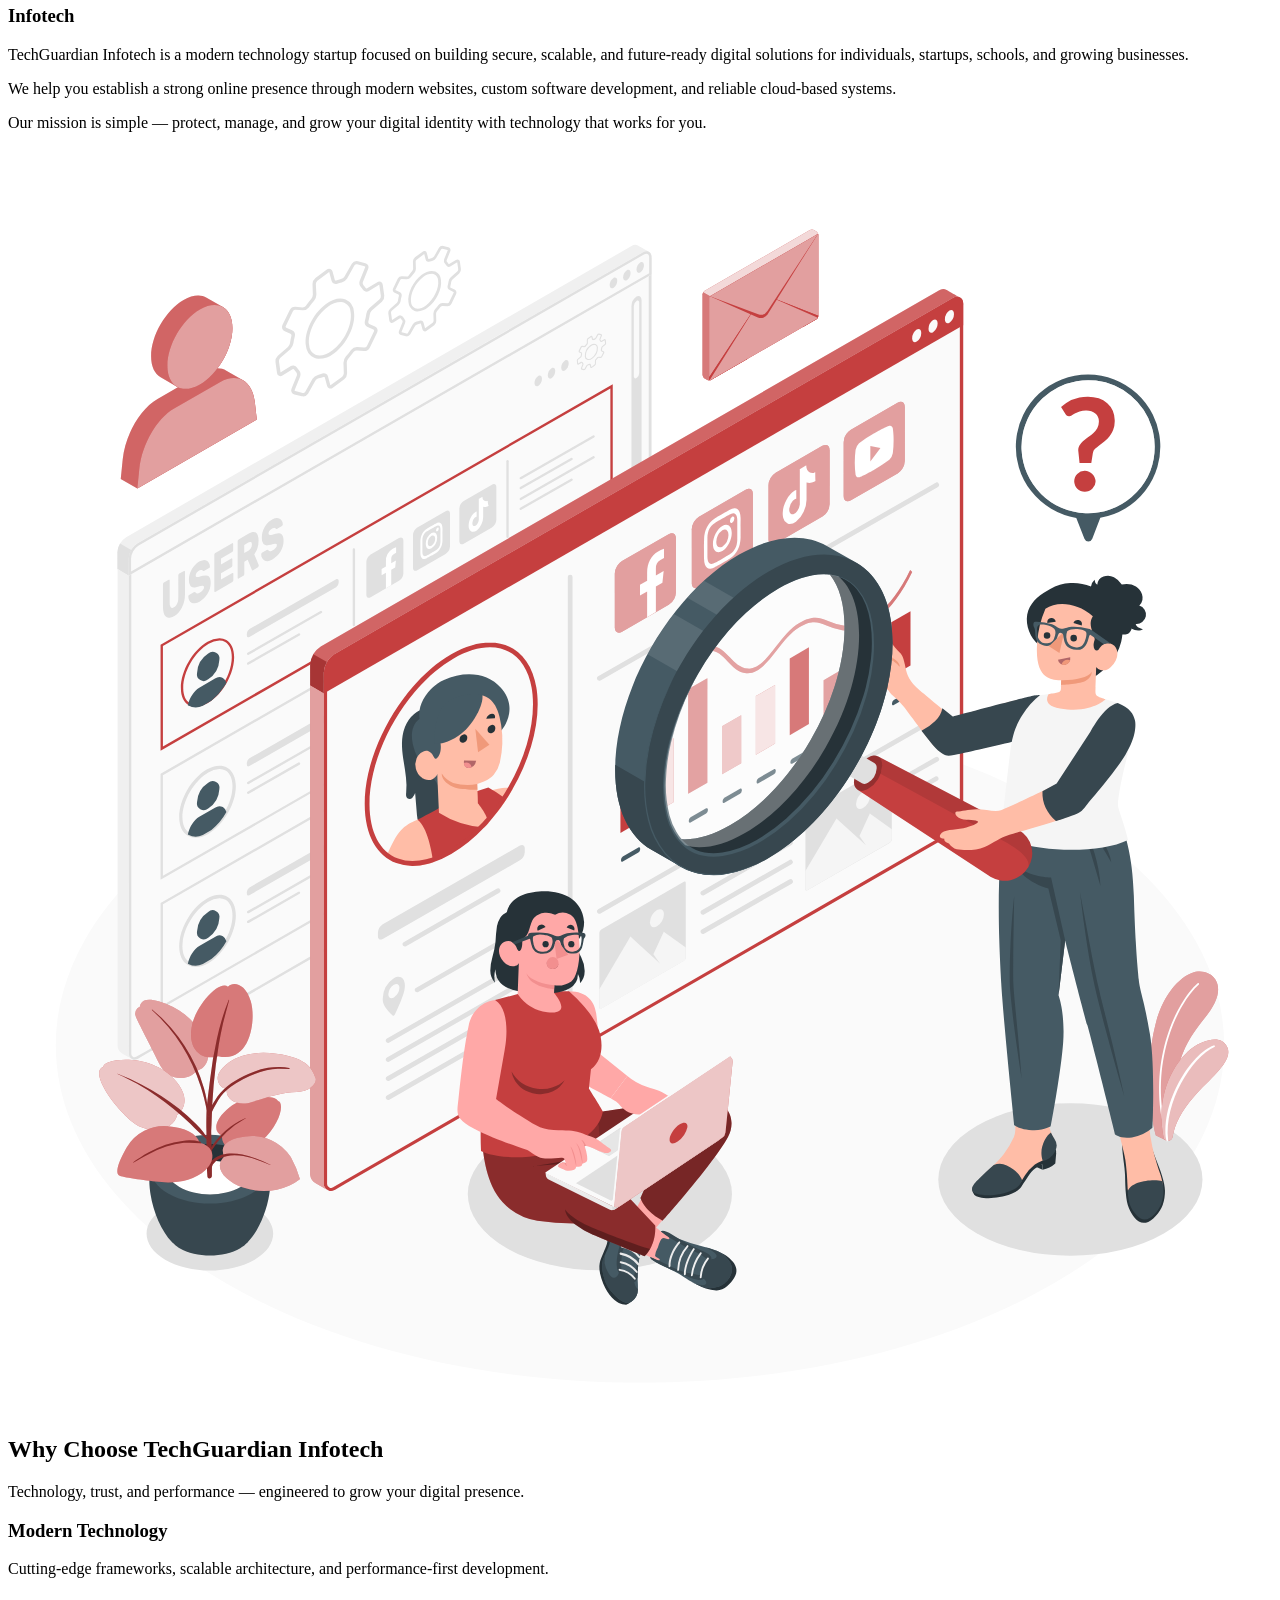
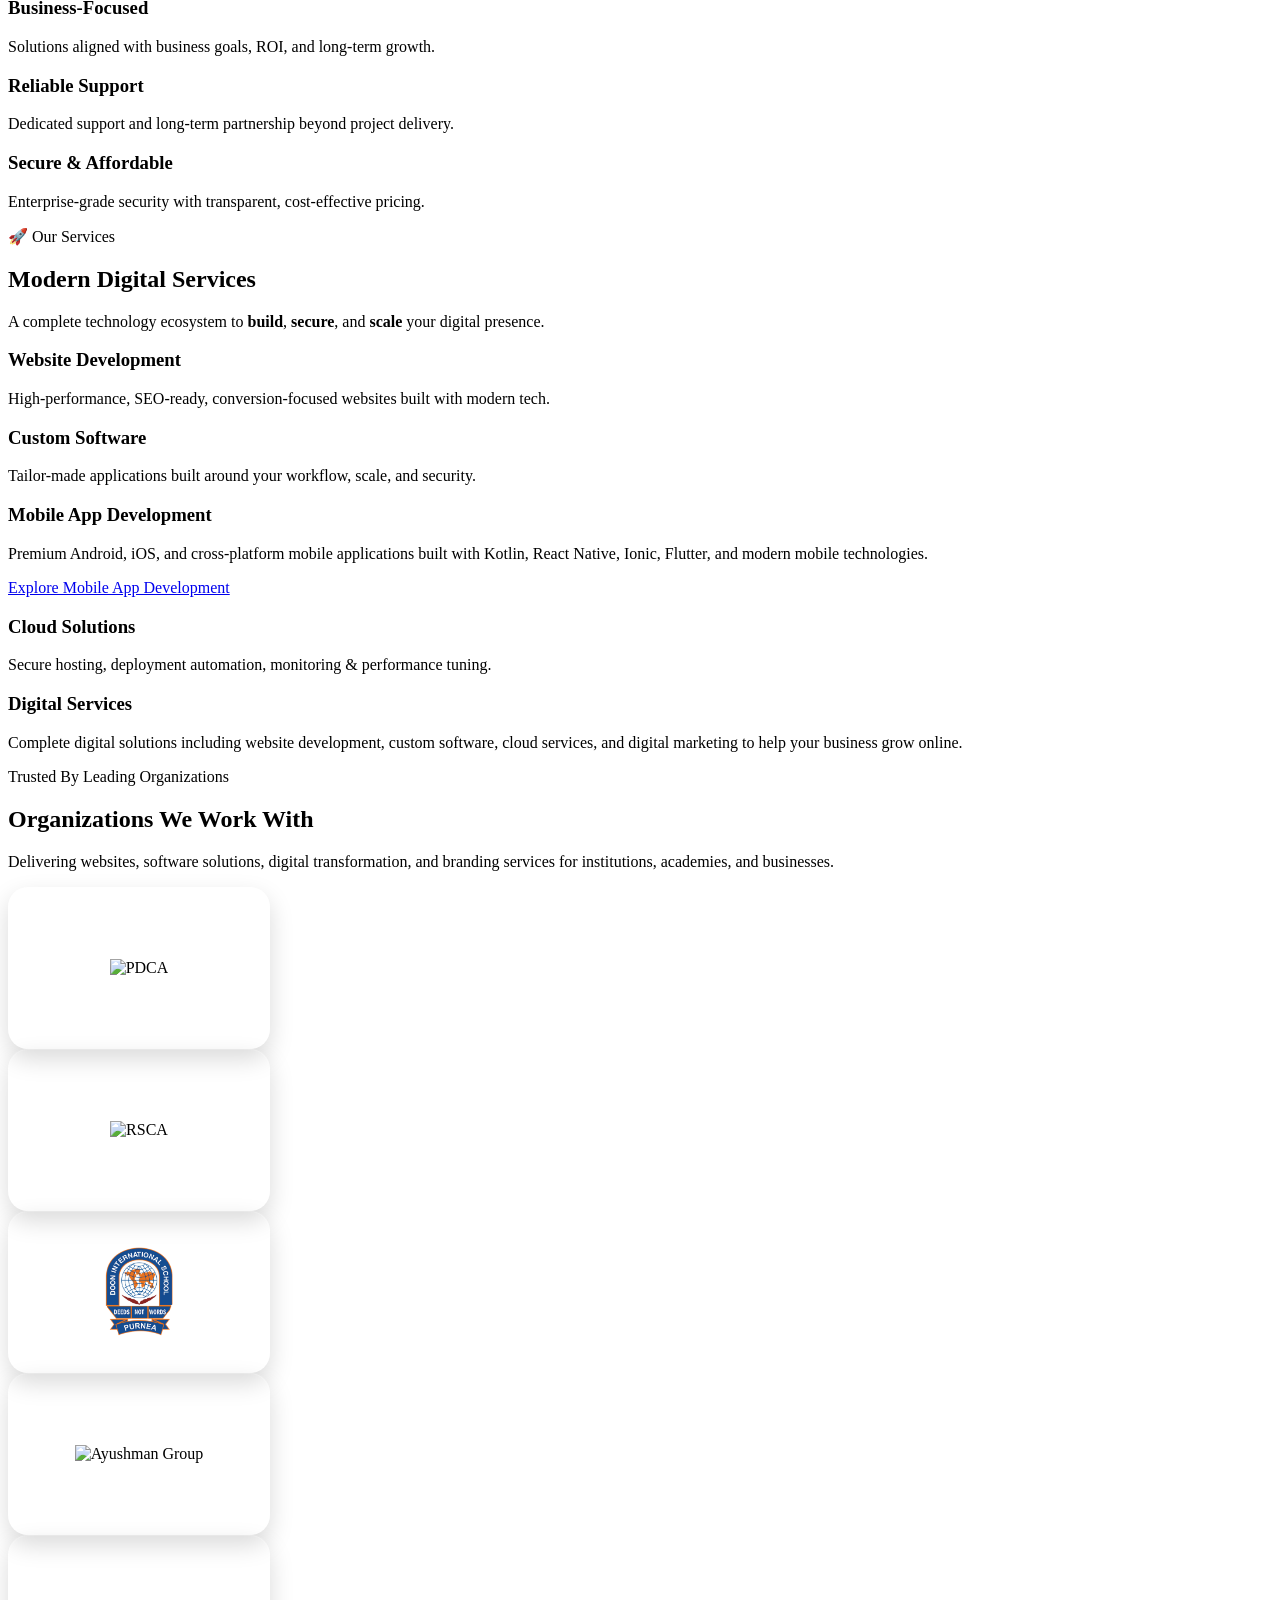
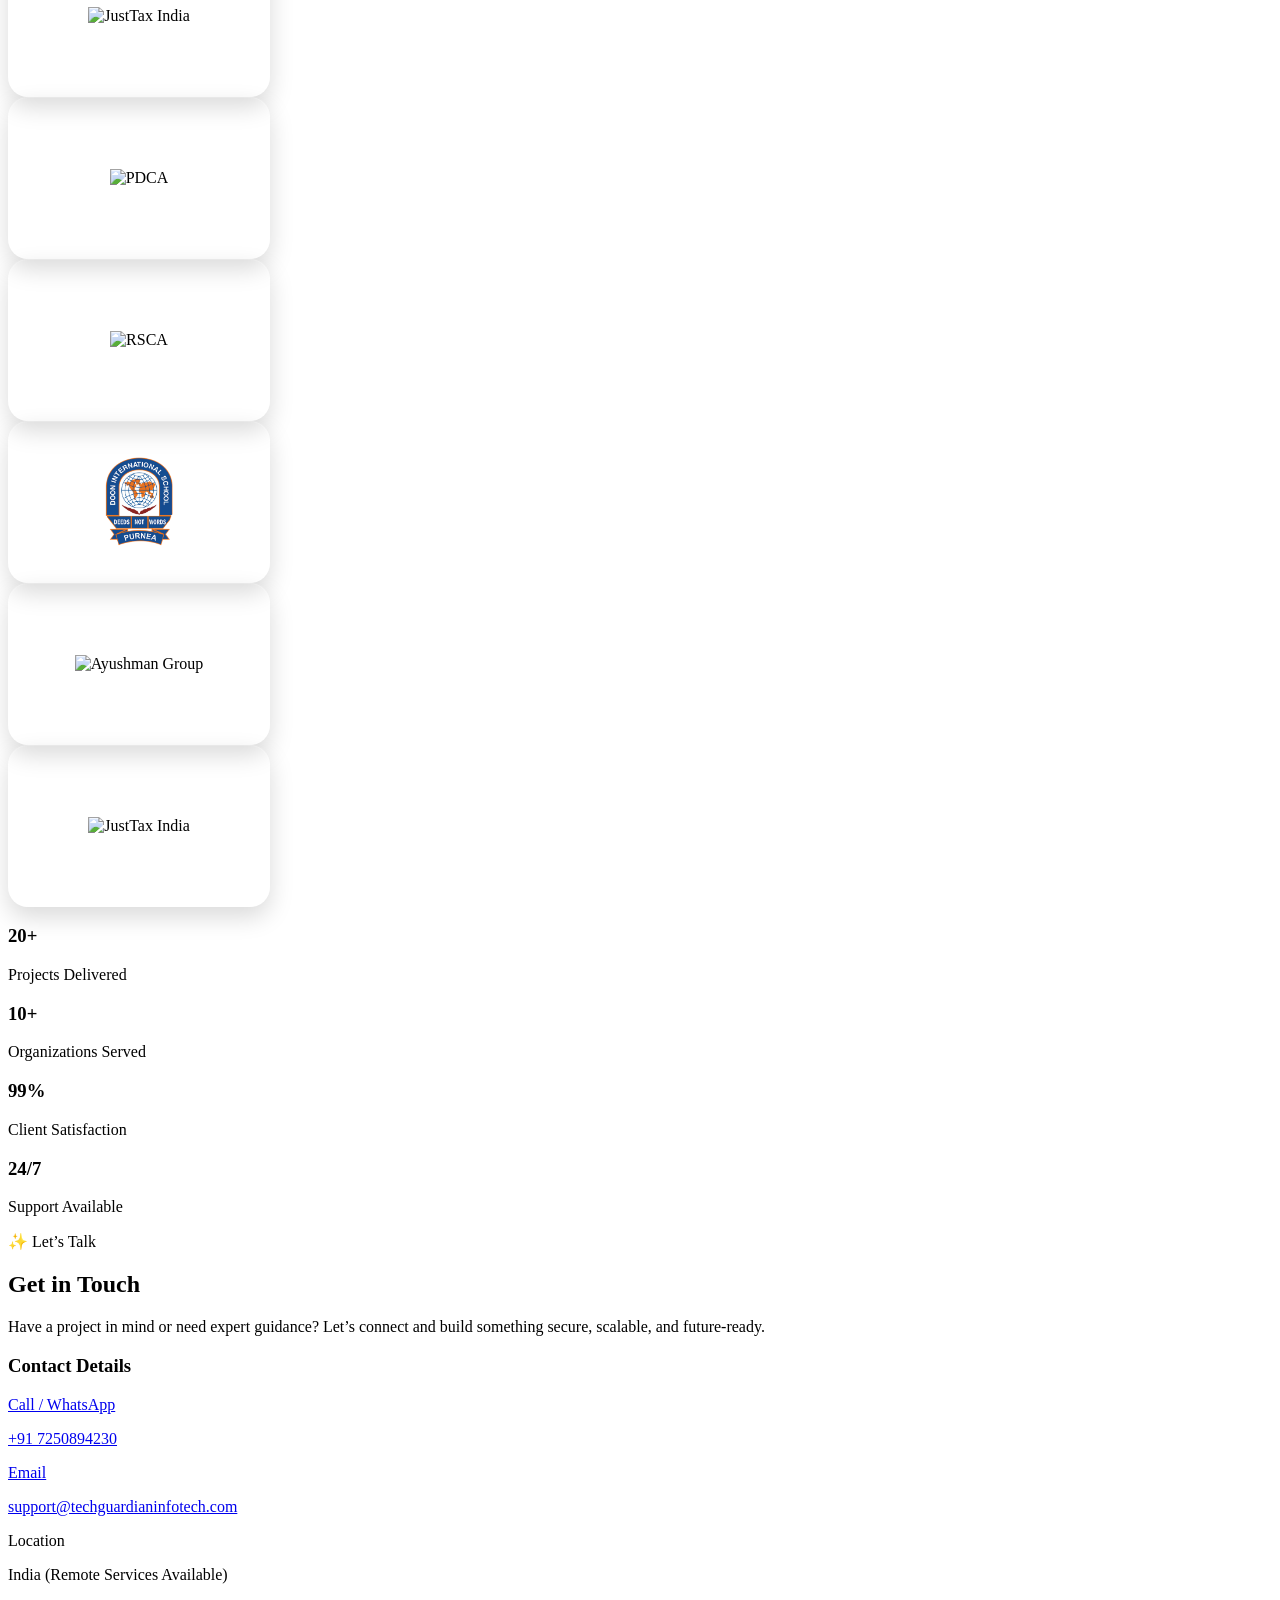
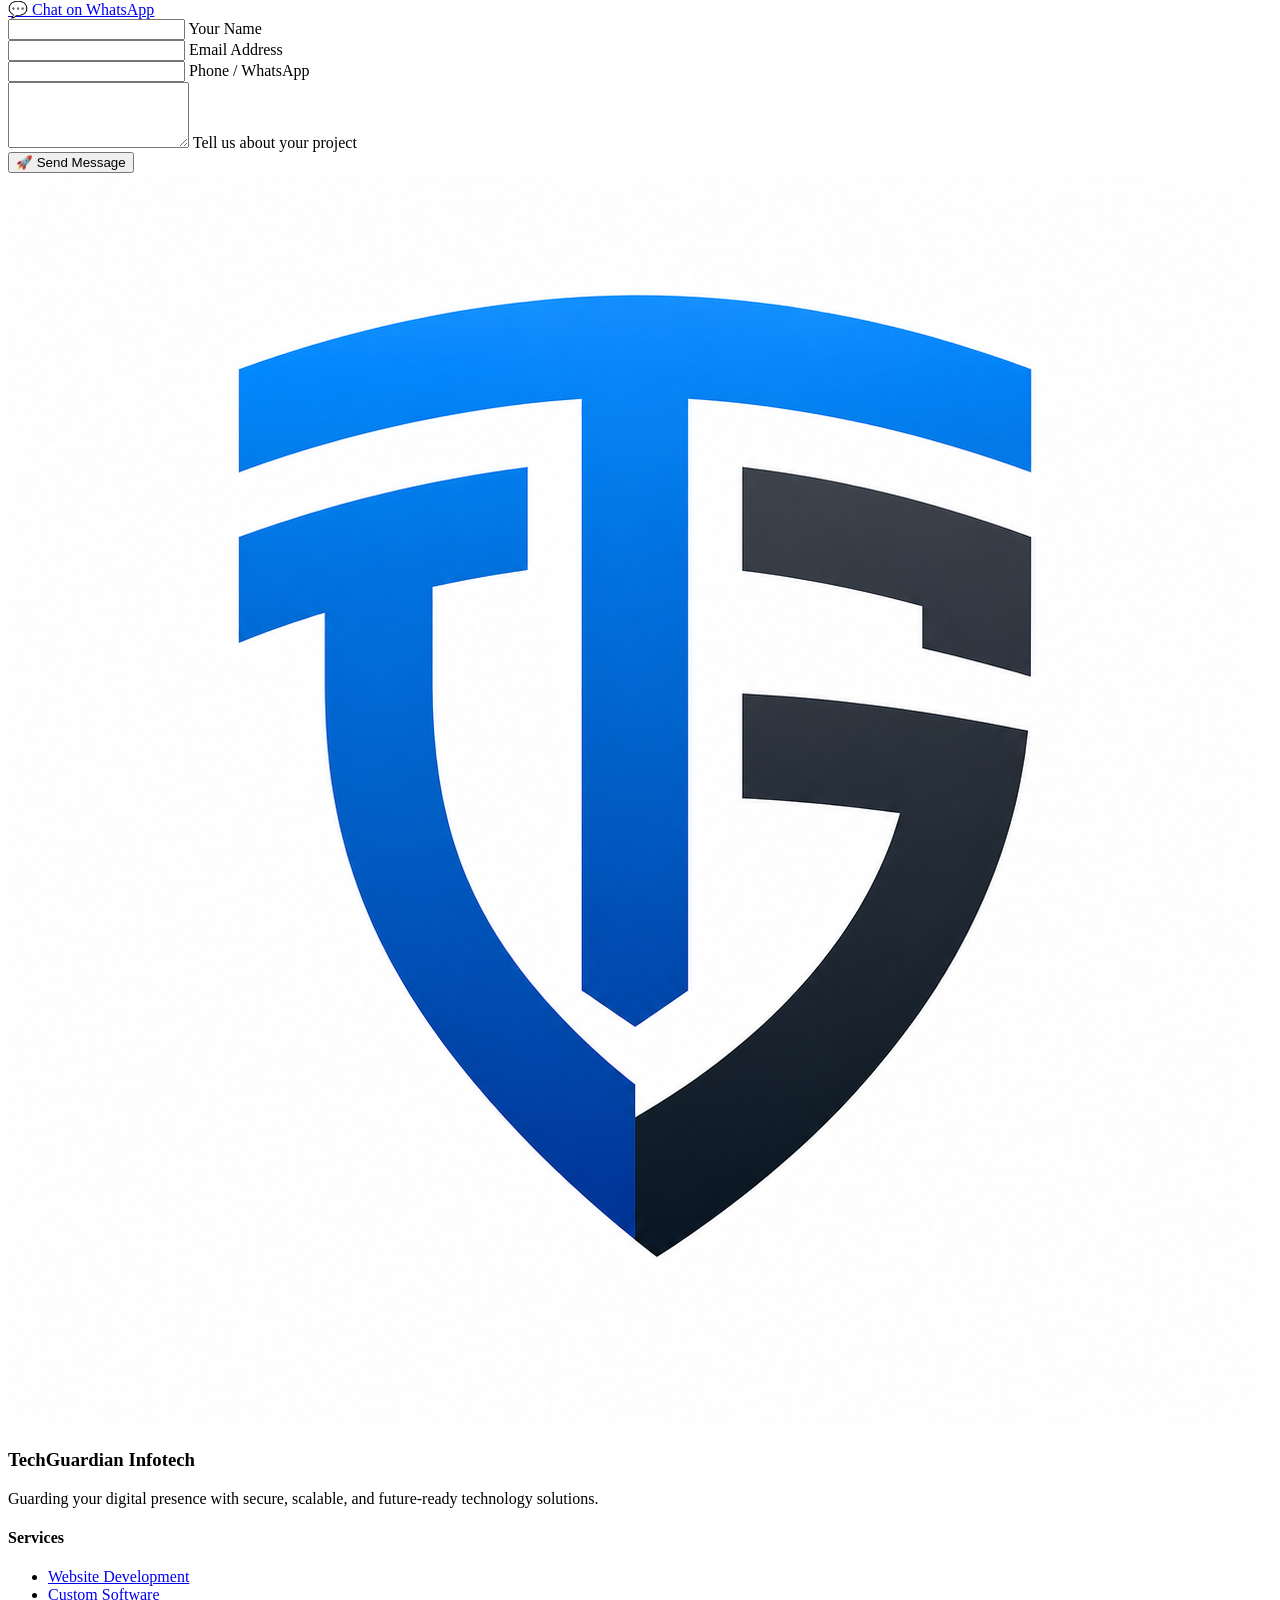
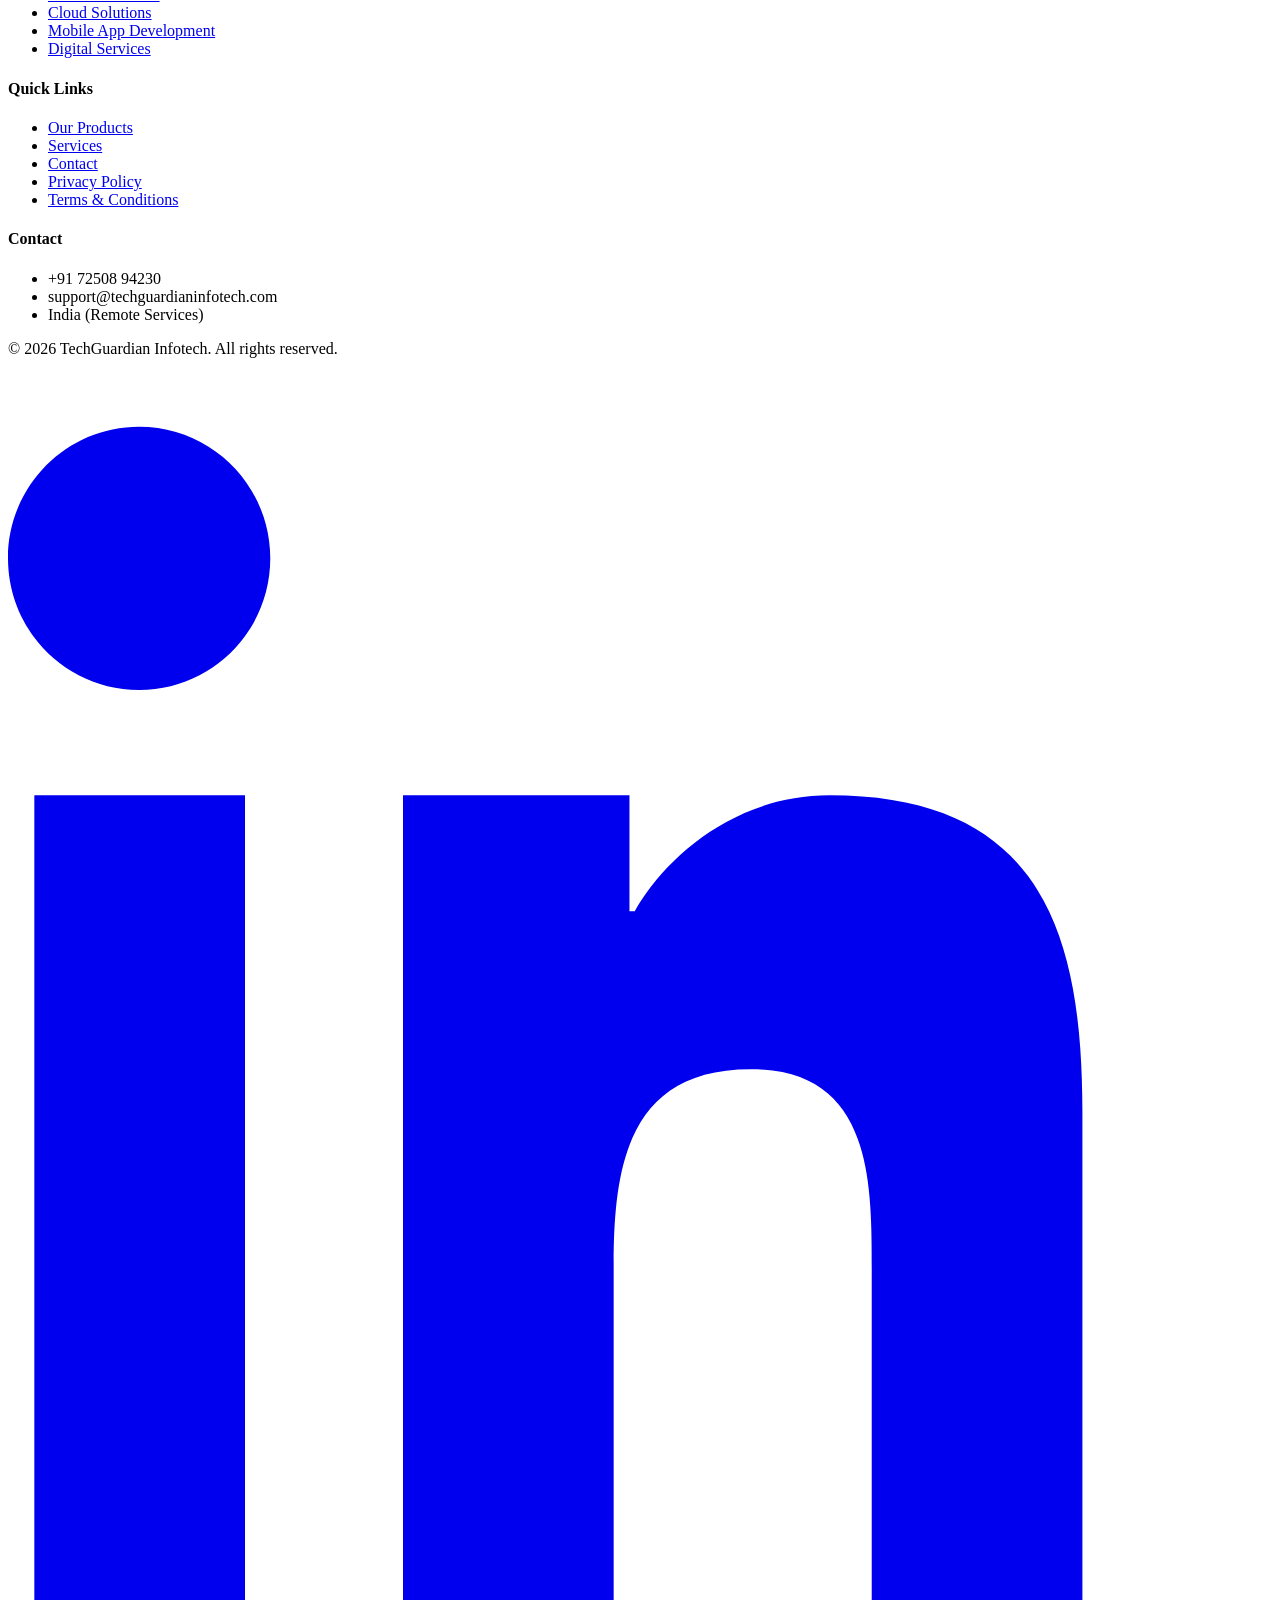
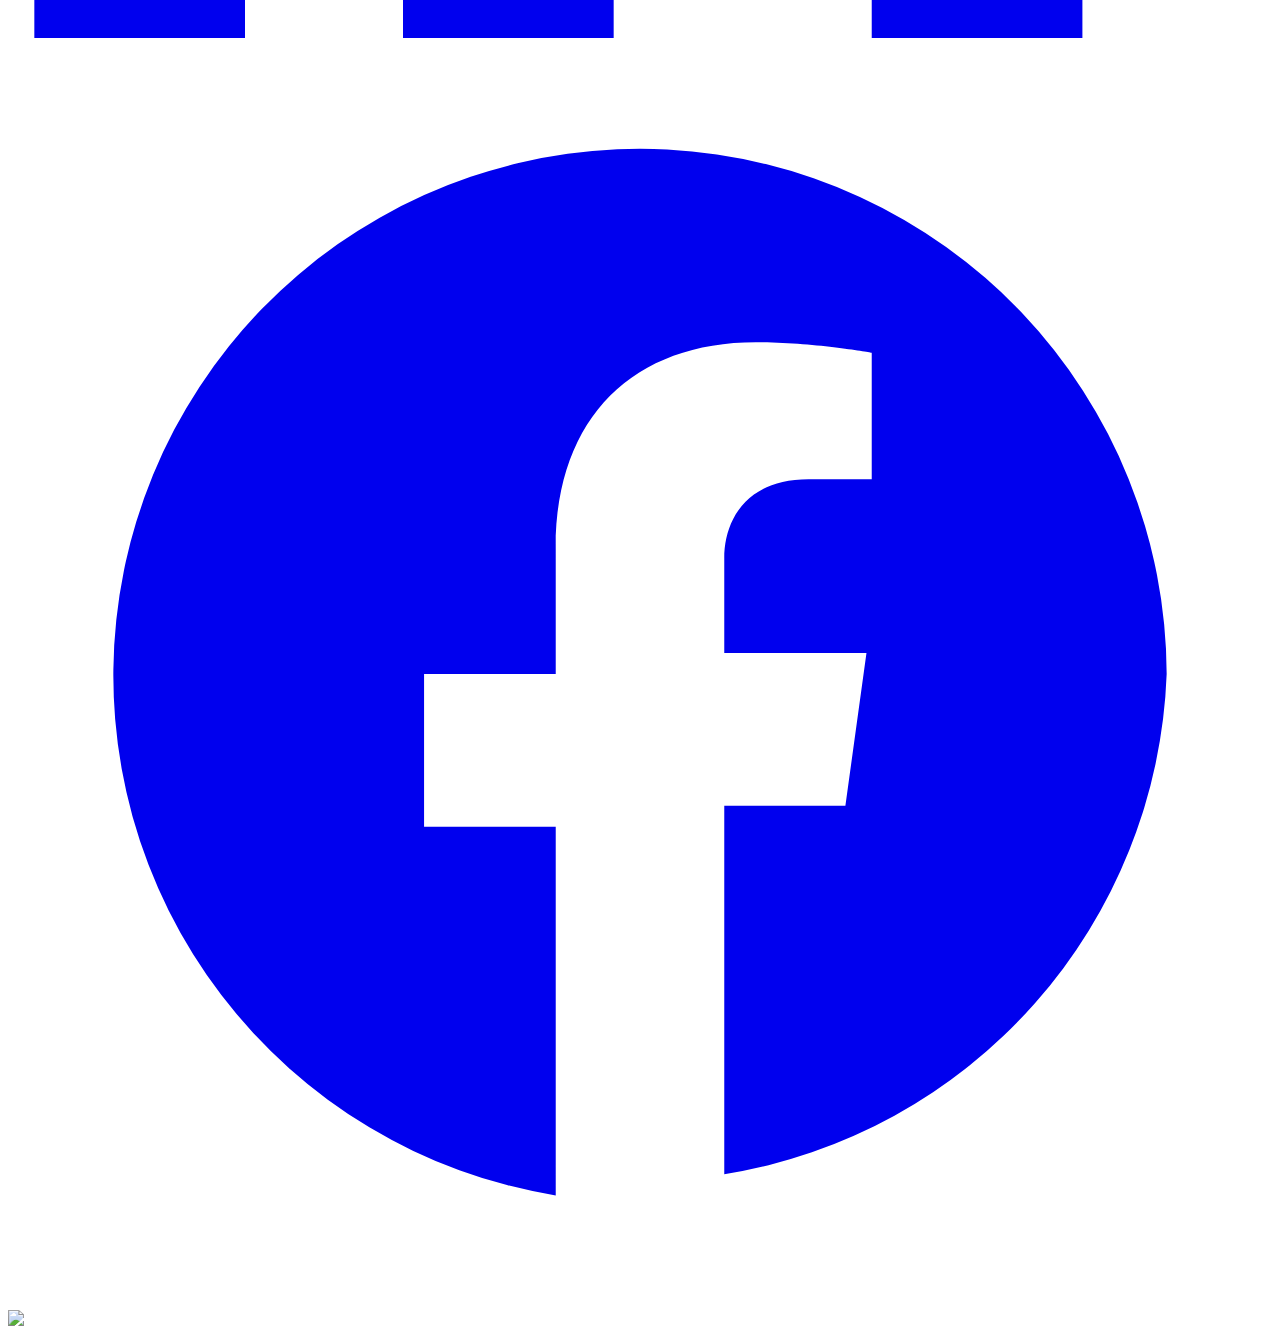
==== commit 514702e6: "Add mobile app development to home page" ====
--- a/templates/index.html
+++ b/templates/index.html
@@ -551,6 +551,48 @@
           <p class="text-gray-600 leading-relaxed">
             Tailor-made applications built around your workflow, scale, and security.
           </p>
+        </div>
+      </div>
+
+      <!-- Mobile App Development -->
+      <div class="group relative fade-up">
+        <div class="absolute inset-0 rounded-3xl bg-gradient-to-br
+                    from-cyan-500/40 to-blue-500/40 blur-2xl
+                    opacity-0 group-hover:opacity-100 transition"></div>
+
+        <div class="relative h-full rounded-3xl p-9
+                    bg-white/80 backdrop-blur-xl
+                    border border-white/50
+                    shadow-xl
+                    transform transition-all duration-500
+                    group-hover:-translate-y-5 group-hover:shadow-2xl">
+
+          <div class="w-16 h-16 mb-7 rounded-2xl
+                      bg-gradient-to-br from-cyan-500 to-blue-600
+                      flex items-center justify-center text-white
+                      group-hover:rotate-12 group-hover:scale-110 transition">
+            <i data-lucide="smartphone" class="w-8 h-8"></i>
+          </div>
+
+          <h3 class="text-xl font-bold mb-3 text-gray-900">
+            Mobile App Development
+          </h3>
+
+          <p class="text-gray-600 leading-relaxed">
+            Premium Android, iOS, and cross-platform mobile applications
+            built with Kotlin, React Native, Ionic, Flutter, and modern
+            mobile technologies.
+          </p>
+
+          <a
+            href="/mobile-app-development.html"
+            class="inline-flex items-center gap-2 mt-6
+                   text-indigo-600 font-semibold
+                   hover:text-indigo-800 transition"
+          >
+            Explore Mobile App Development
+            <i data-lucide="arrow-right" class="w-4 h-4"></i>
+          </a>
         </div>
       </div>
 
@@ -1025,6 +1067,11 @@
     </li>
           <li><a href="/custom-software" class="hover:text-white transition">Custom Software</a></li>
           <li><a href="/cloud-solutions" class="hover:text-white transition">Cloud Solutions</a></li>
+          <li>
+            <a href="/mobile-app-development.html" class="hover:text-white transition">
+              Mobile App Development
+            </a>
+          </li>
           <li><a href="/digital-security" class="hover:text-white transition">Digital Services</a></li>
         </ul>
       </div>
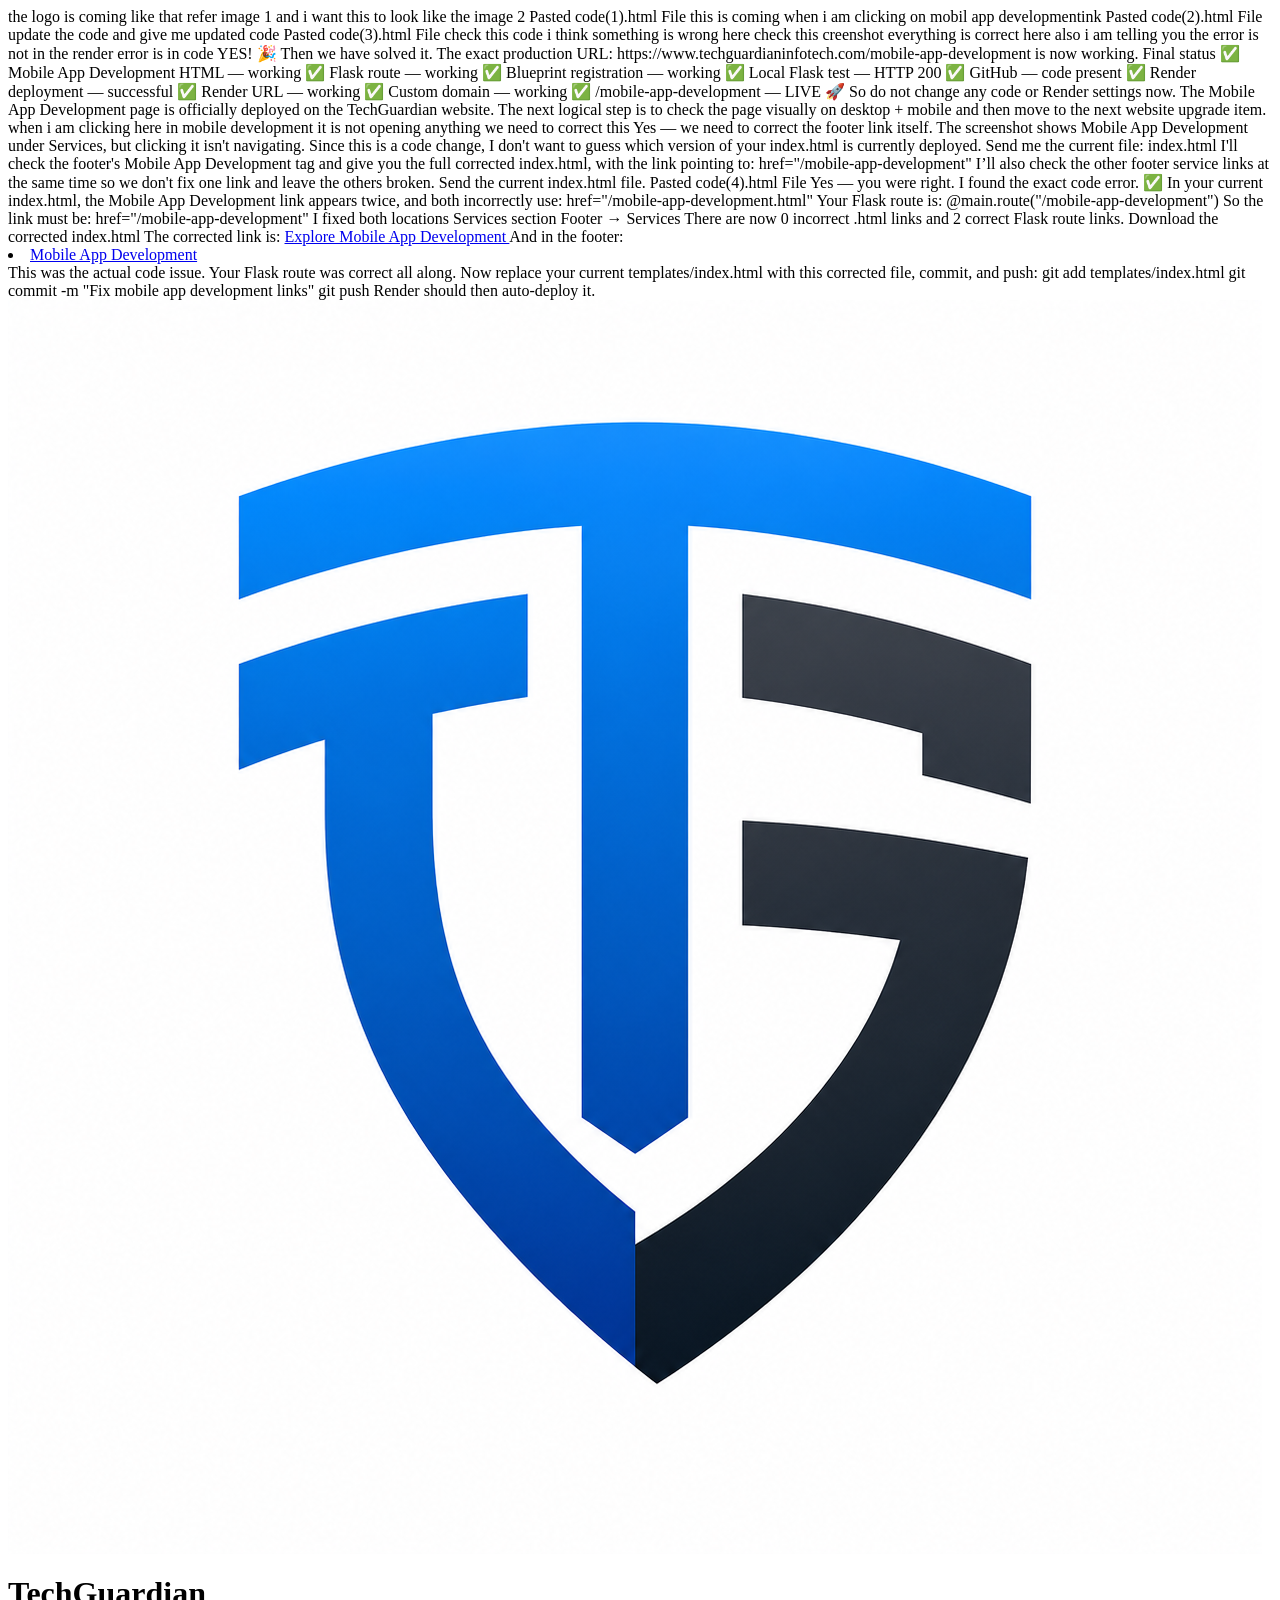
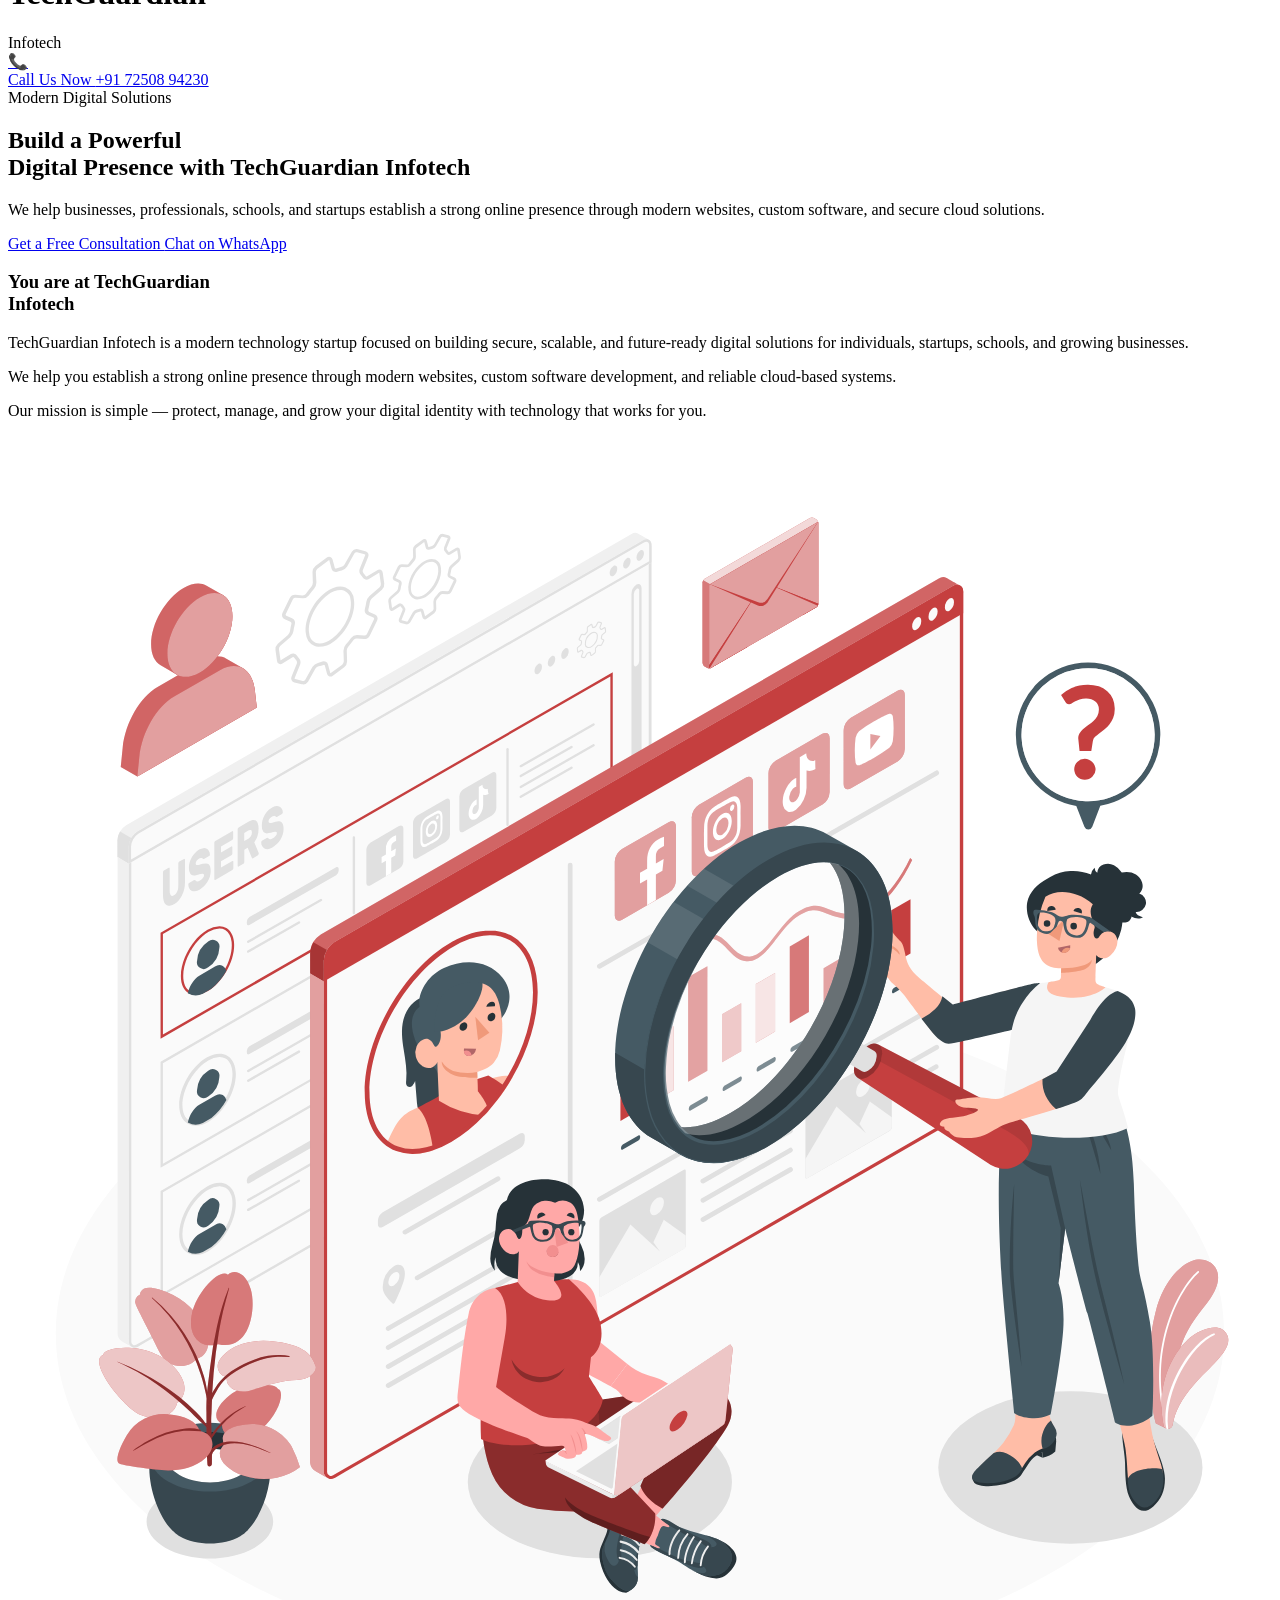
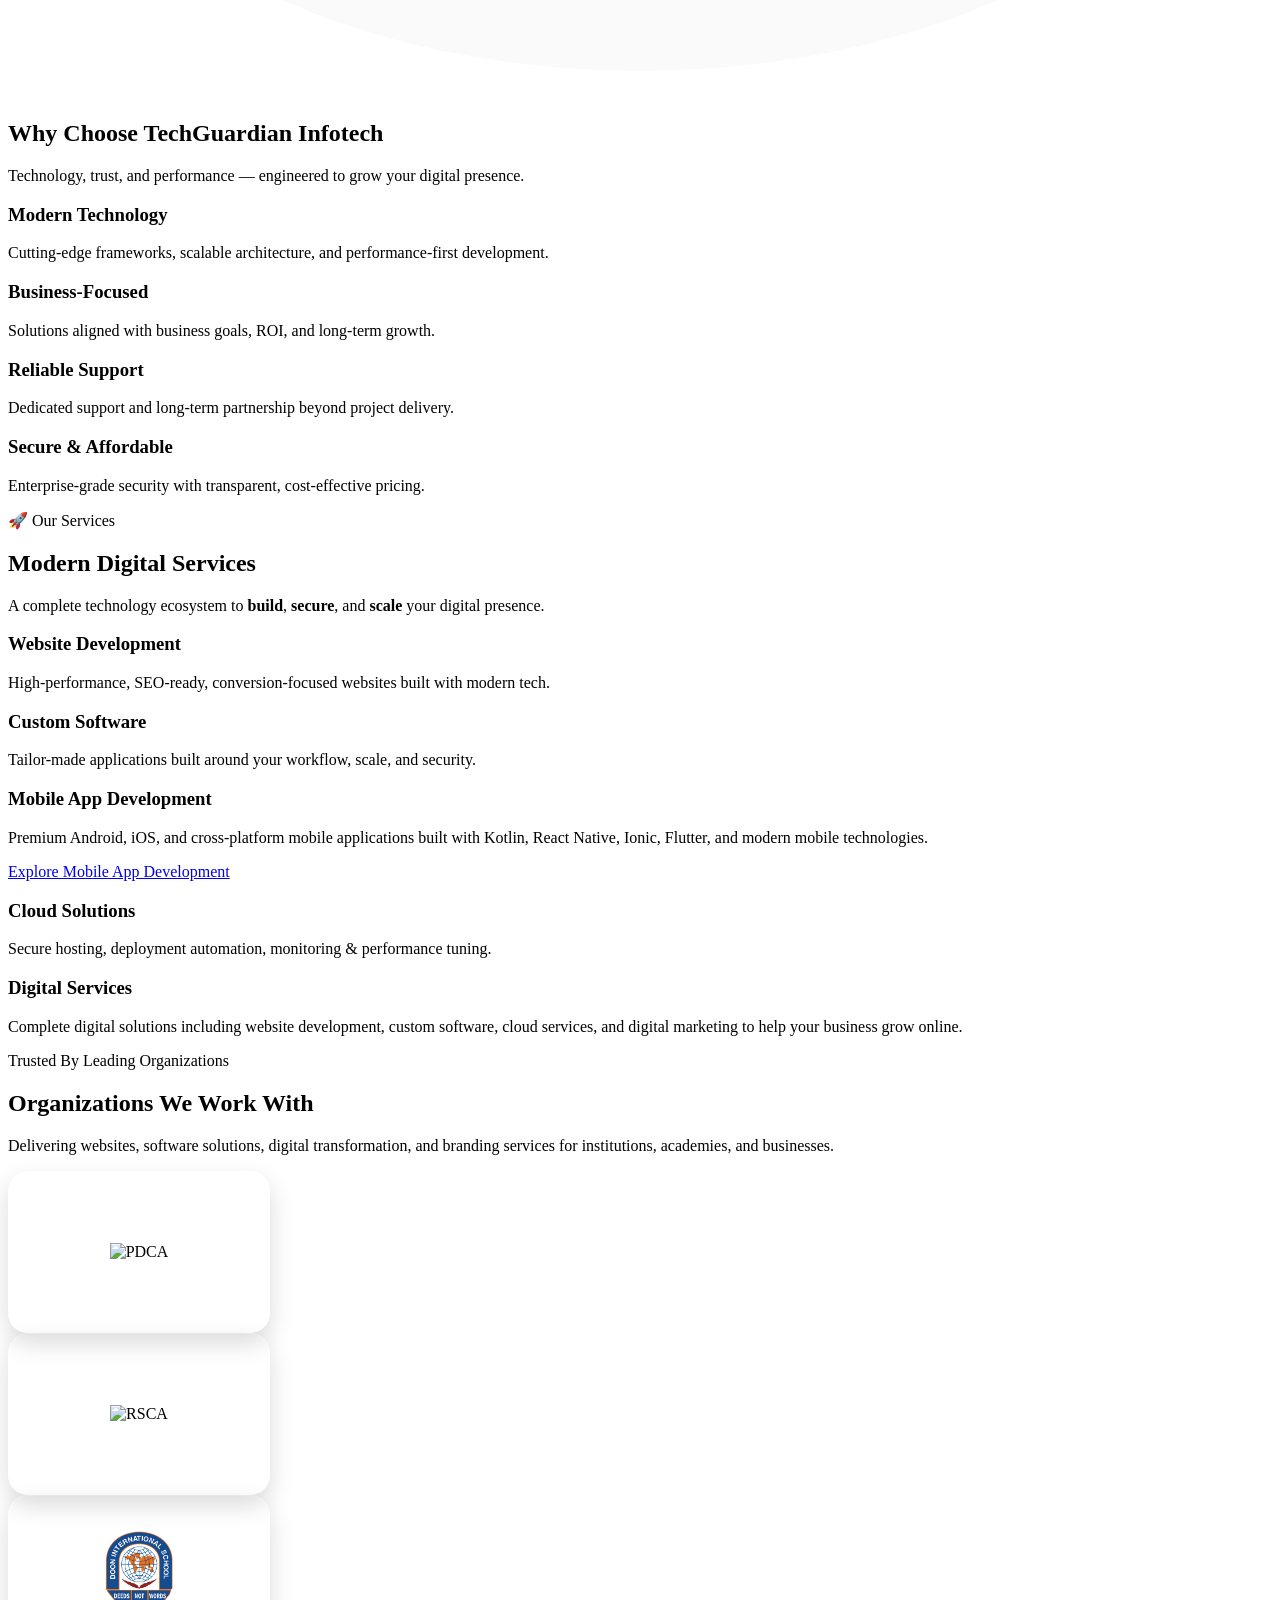
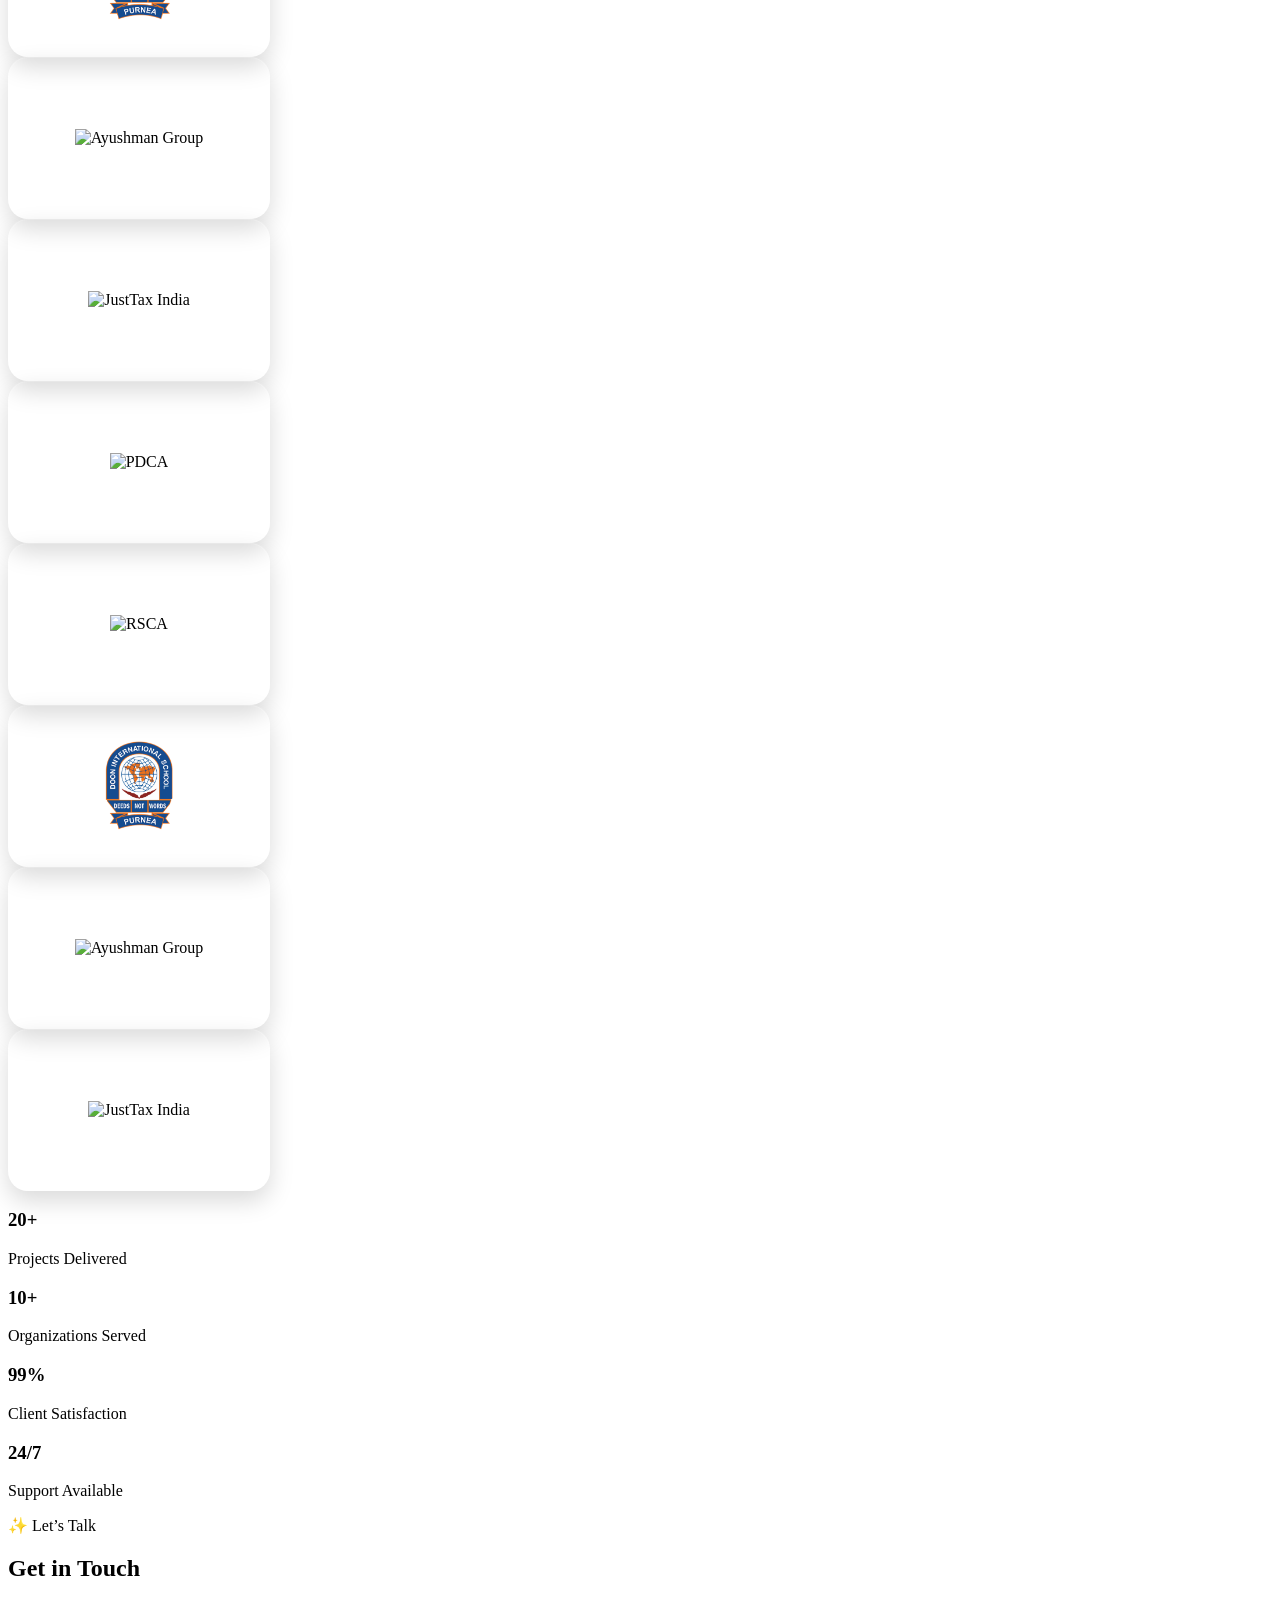
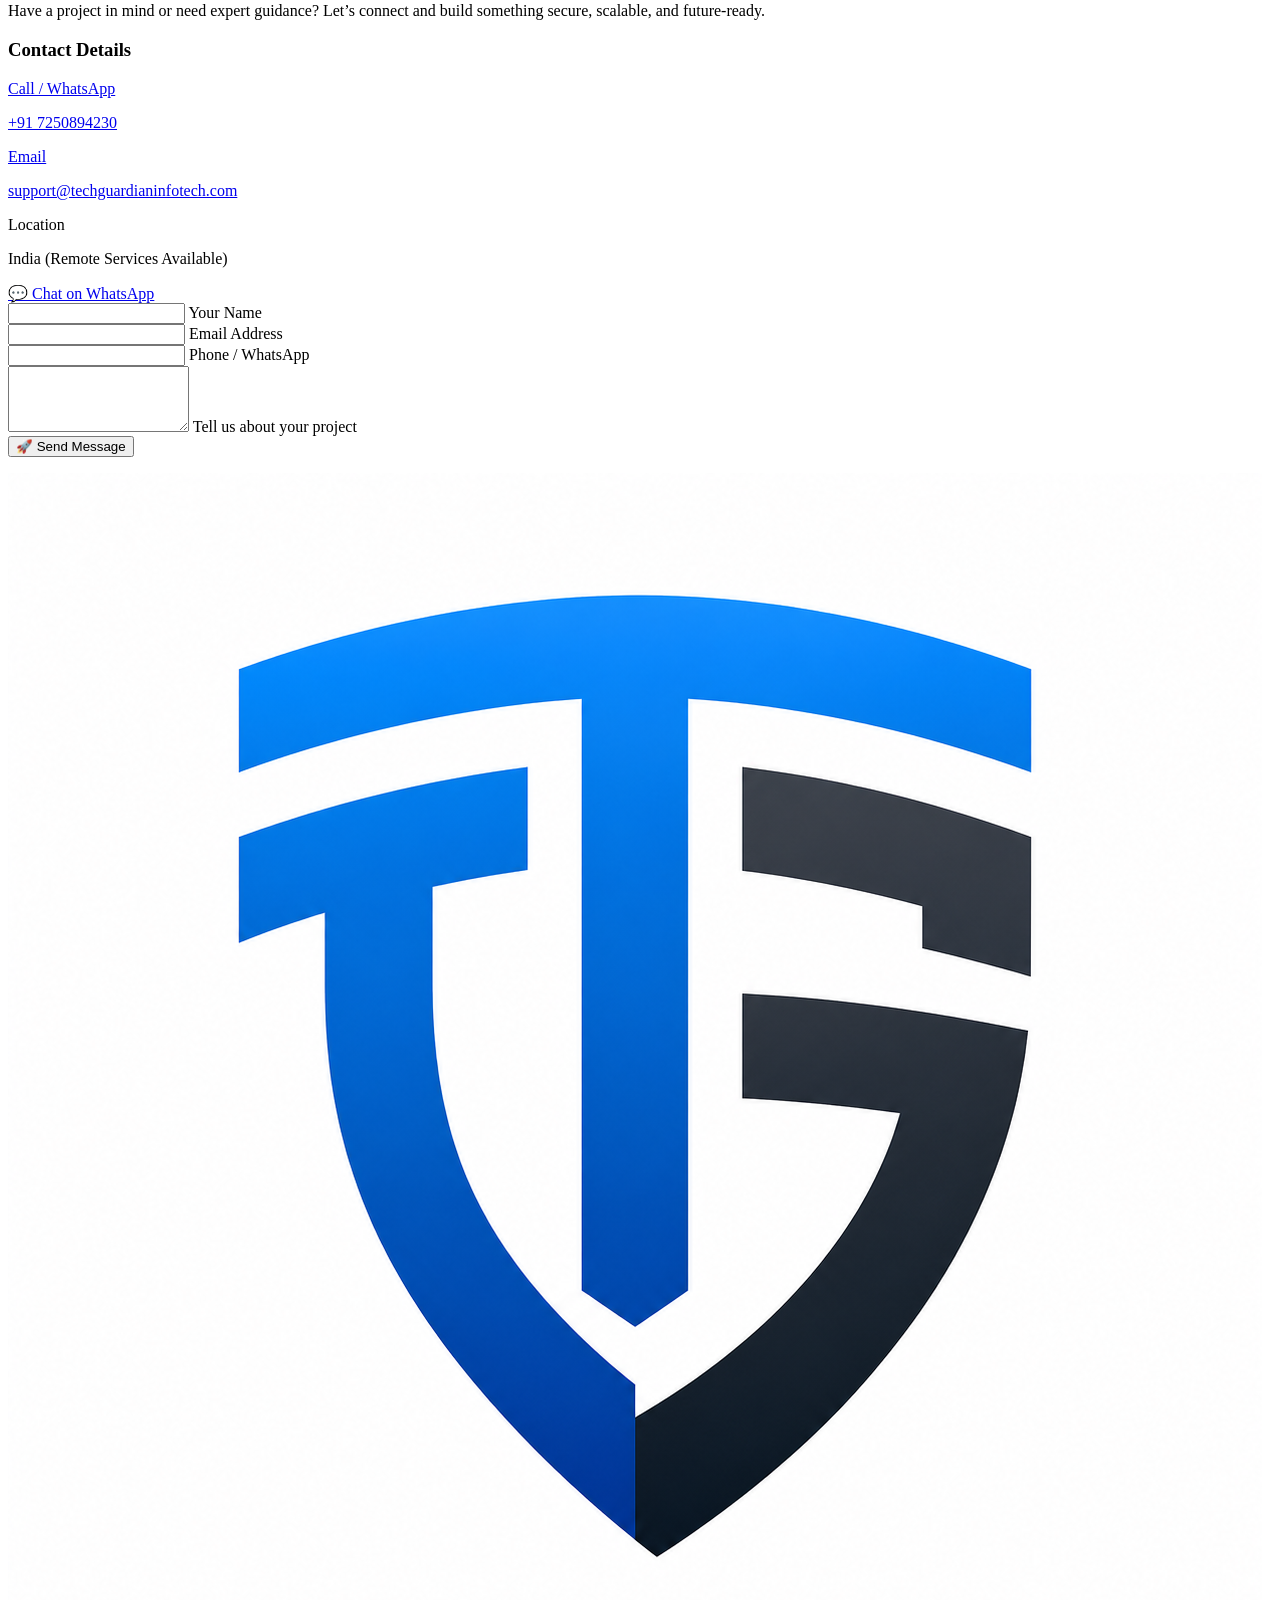
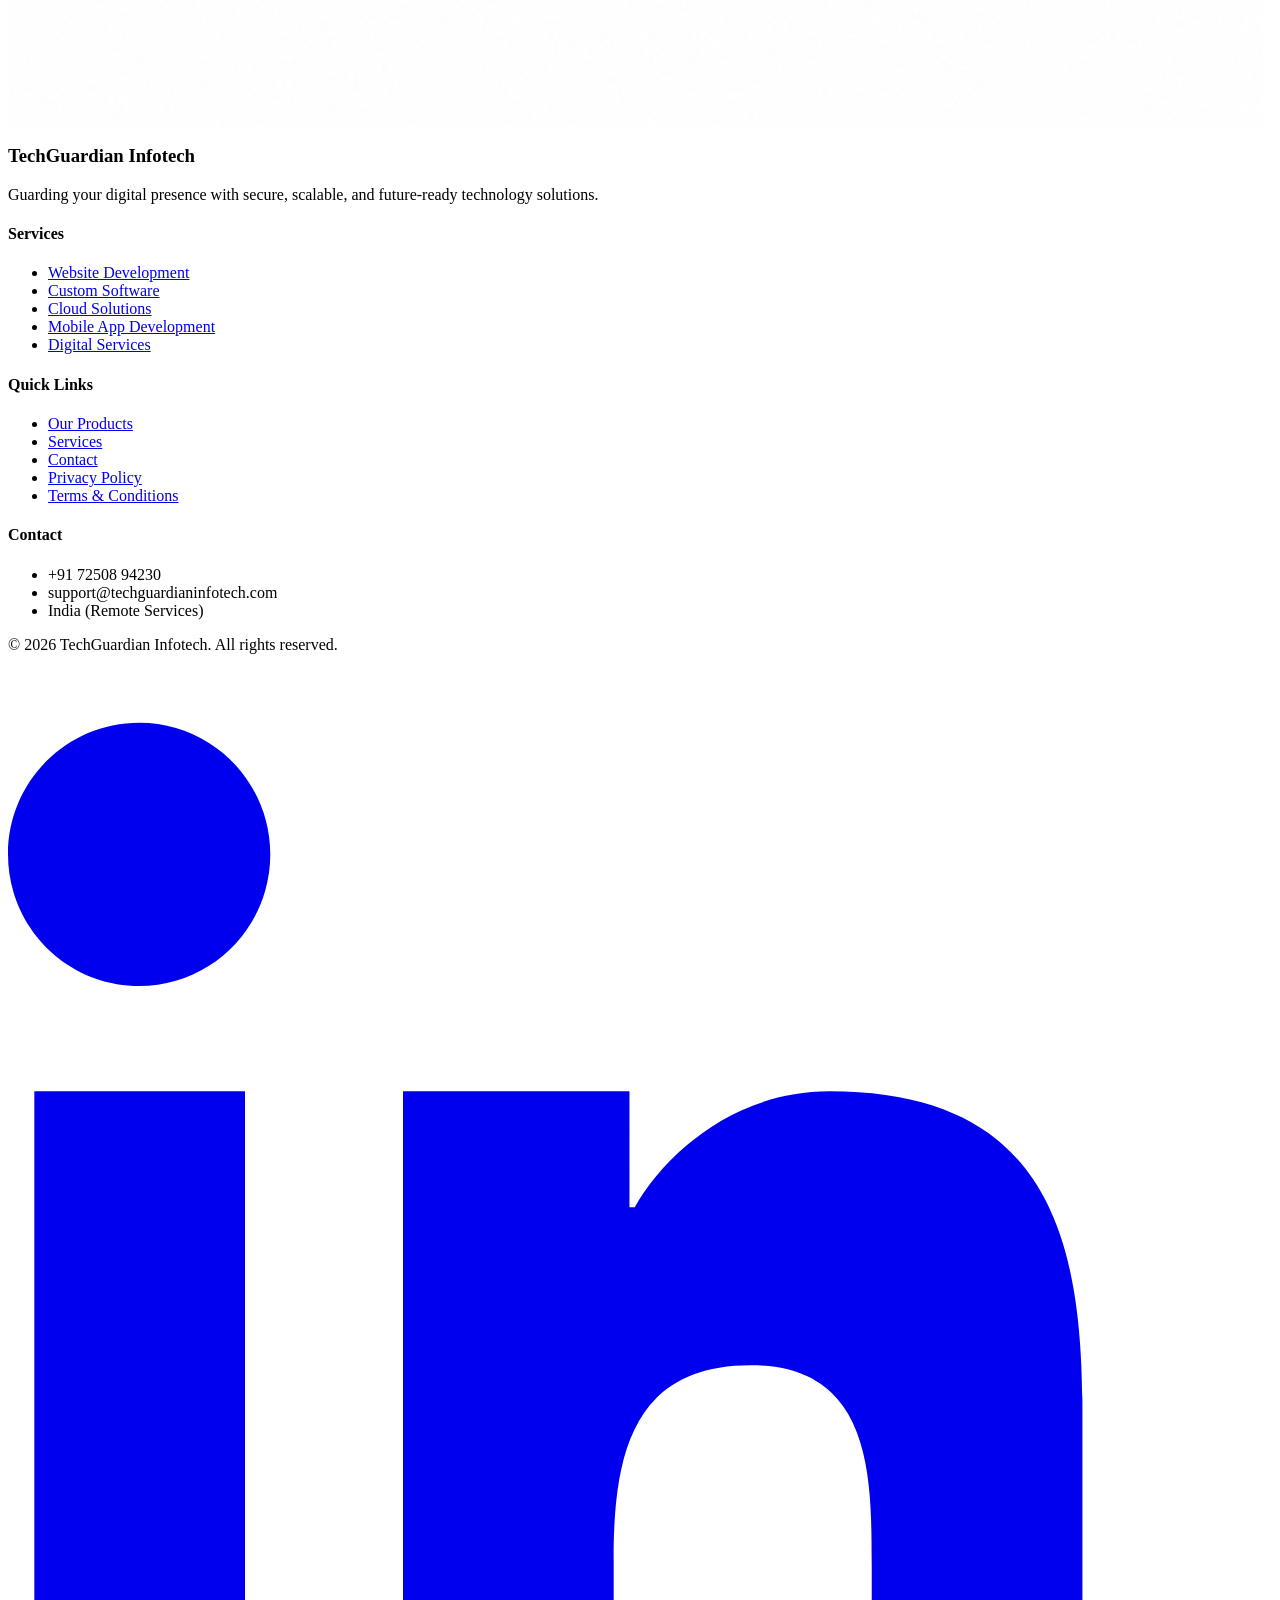
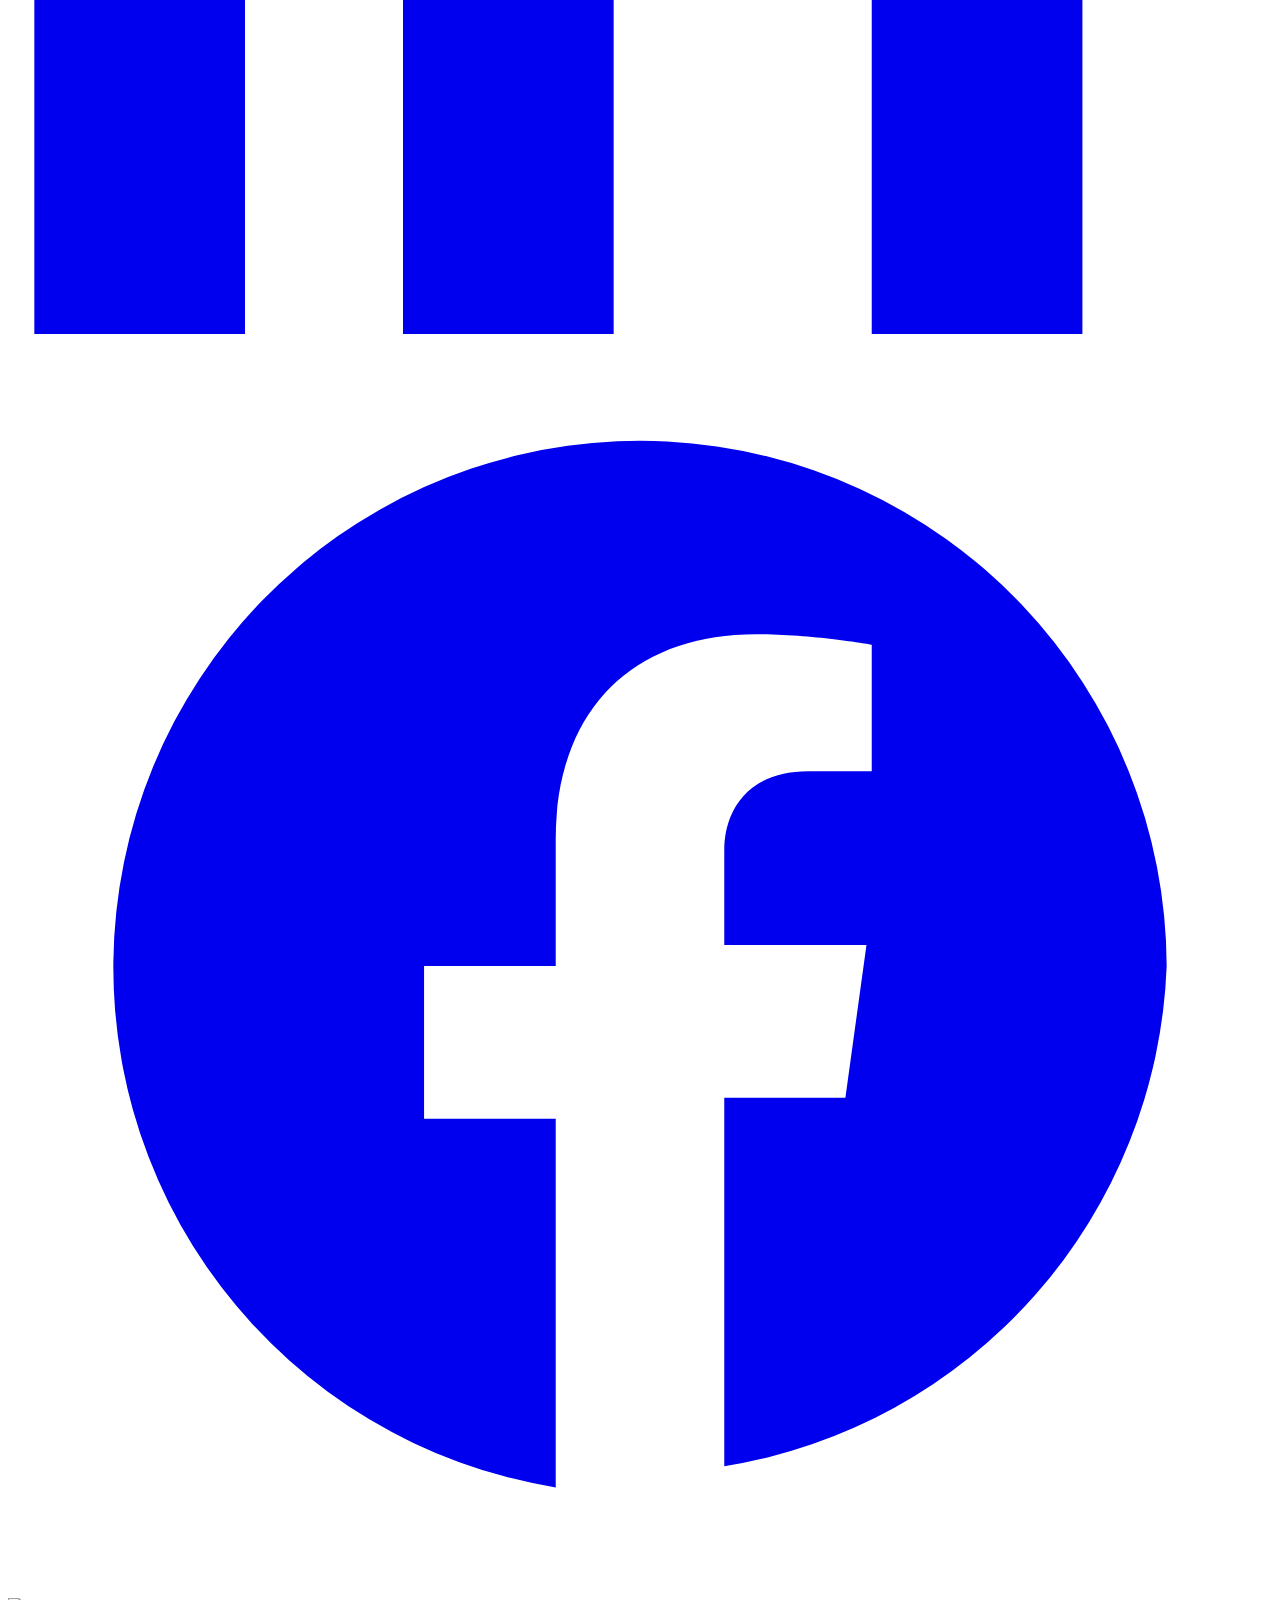
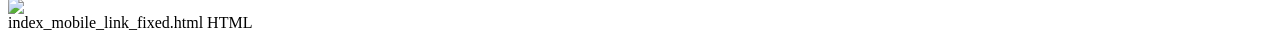
==== commit dded095a: "index page mobile development page linking solved" ====
--- a/templates/index.html
+++ b/templates/index.html
@@ -1,3 +1,113 @@
+the logo is coming like that refer image 1 and i want this to look like the image 2 
+Pasted code(1).html
+File
+this is coming when i am clicking on mobil app developmentink 
+Pasted code(2).html
+File
+update the code and give me updated code 
+Pasted code(3).html
+File
+
+check this code i think something is wrong here 
+check this creenshot 
+everything is correct here also i am telling you the error is not in the render error is in code 
+
+YES! 🎉 Then we have solved it.
+
+The exact production URL:
+
+https://www.techguardianinfotech.com/mobile-app-development
+
+is now working.
+
+Final status
+✅ Mobile App Development HTML — working
+✅ Flask route — working
+✅ Blueprint registration — working
+✅ Local Flask test — HTTP 200
+✅ GitHub — code present
+✅ Render deployment — successful
+✅ Render URL — working
+✅ Custom domain — working
+✅ /mobile-app-development — LIVE 🚀
+
+So do not change any code or Render settings now.
+
+The Mobile App Development page is officially deployed on the TechGuardian website.
+
+The next logical step is to check the page visually on desktop + mobile and then move to the next website upgrade item.
+
+when i am clicking here in mobile development it is not opening anything we need to correct this 
+
+Yes — we need to correct the footer link itself. The screenshot shows Mobile App Development under Services, but clicking it isn't navigating.
+
+Since this is a code change, I don't want to guess which version of your index.html is currently deployed.
+
+Send me the current file:
+
+index.html
+
+I'll check the footer's Mobile App Development <a> tag and give you the full corrected index.html, with the link pointing to:
+
+href="/mobile-app-development"
+
+I’ll also check the other footer service links at the same time so we don't fix one link and leave the others broken.
+
+Send the current index.html file.
+
+Pasted code(4).html
+File
+
+Yes — you were right. I found the exact code error. ✅
+
+In your current index.html, the Mobile App Development link appears twice, and both incorrectly use:
+
+href="/mobile-app-development.html"
+
+Your Flask route is:
+
+@main.route("/mobile-app-development")
+
+So the link must be:
+
+href="/mobile-app-development"
+I fixed both locations
+Services section
+Footer → Services
+
+There are now 0 incorrect .html links and 2 correct Flask route links.
+
+Download the corrected index.html
+
+The corrected link is:
+<a
+  href="/mobile-app-development"
+  class="inline-flex items-center gap-2 mt-6
+         text-indigo-600 font-semibold
+         hover:text-indigo-800 transition"
+>
+  Explore Mobile App Development
+  <i data-lucide="arrow-right" class="w-4 h-4"></i>
+</a>
+
+And in the footer:
+
+<li>
+  <a href="/mobile-app-development" class="hover:text-white transition">
+    Mobile App Development
+  </a>
+</li>
+
+This was the actual code issue. Your Flask route was correct all along.
+
+Now replace your current templates/index.html with this corrected file, commit, and push:
+
+git add templates/index.html
+git commit -m "Fix mobile app development links"
+git push
+
+Render should then auto-deploy it. 
+
 <!DOCTYPE html>
 <html lang="en">
 <head>
@@ -585,7 +695,7 @@
           </p>
 
           <a
-            href="/mobile-app-development.html"
+            href="/mobile-app-development"
             class="inline-flex items-center gap-2 mt-6
                    text-indigo-600 font-semibold
                    hover:text-indigo-800 transition"
@@ -1068,7 +1178,7 @@
           <li><a href="/custom-software" class="hover:text-white transition">Custom Software</a></li>
           <li><a href="/cloud-solutions" class="hover:text-white transition">Cloud Solutions</a></li>
           <li>
-            <a href="/mobile-app-development.html" class="hover:text-white transition">
+            <a href="/mobile-app-development" class="hover:text-white transition">
               Mobile App Development
             </a>
           </li>
@@ -1174,3 +1284,5 @@
 
 </body>
 </html>
+index_mobile_link_fixed.html
+HTML
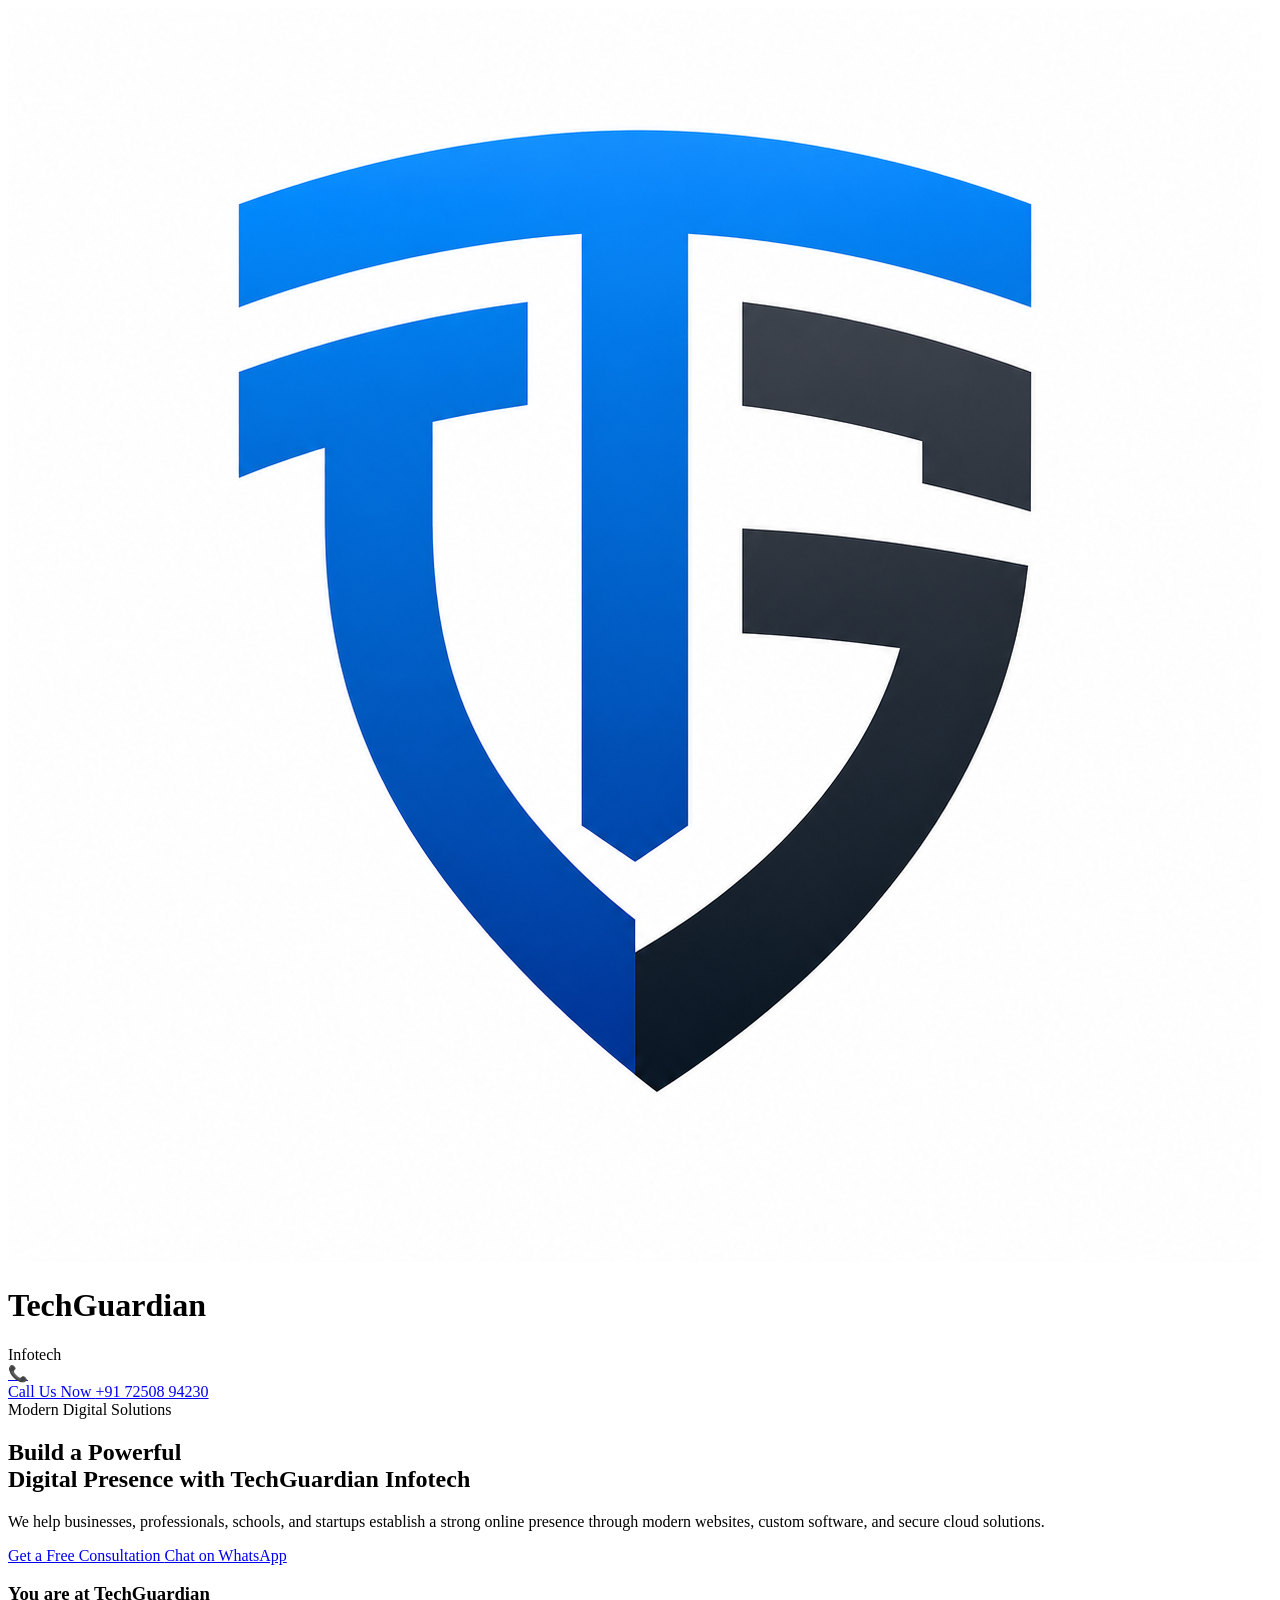
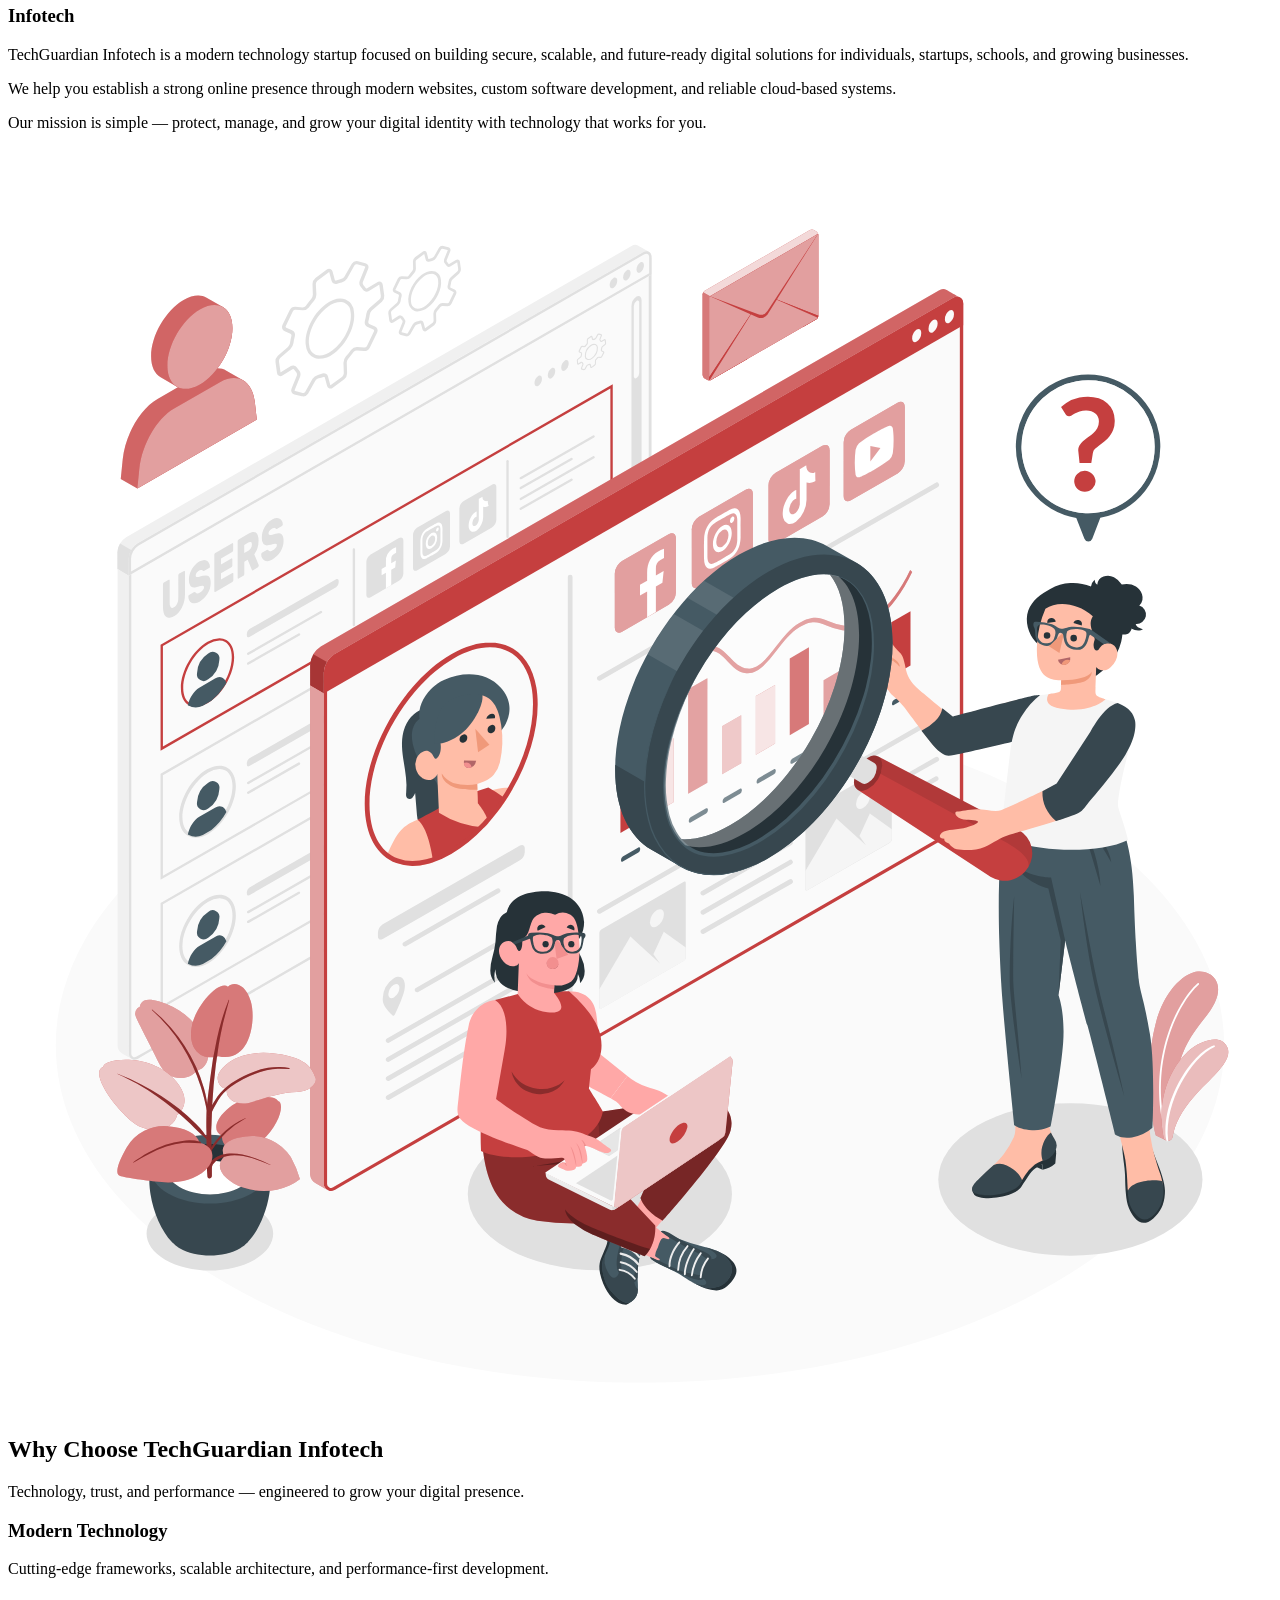
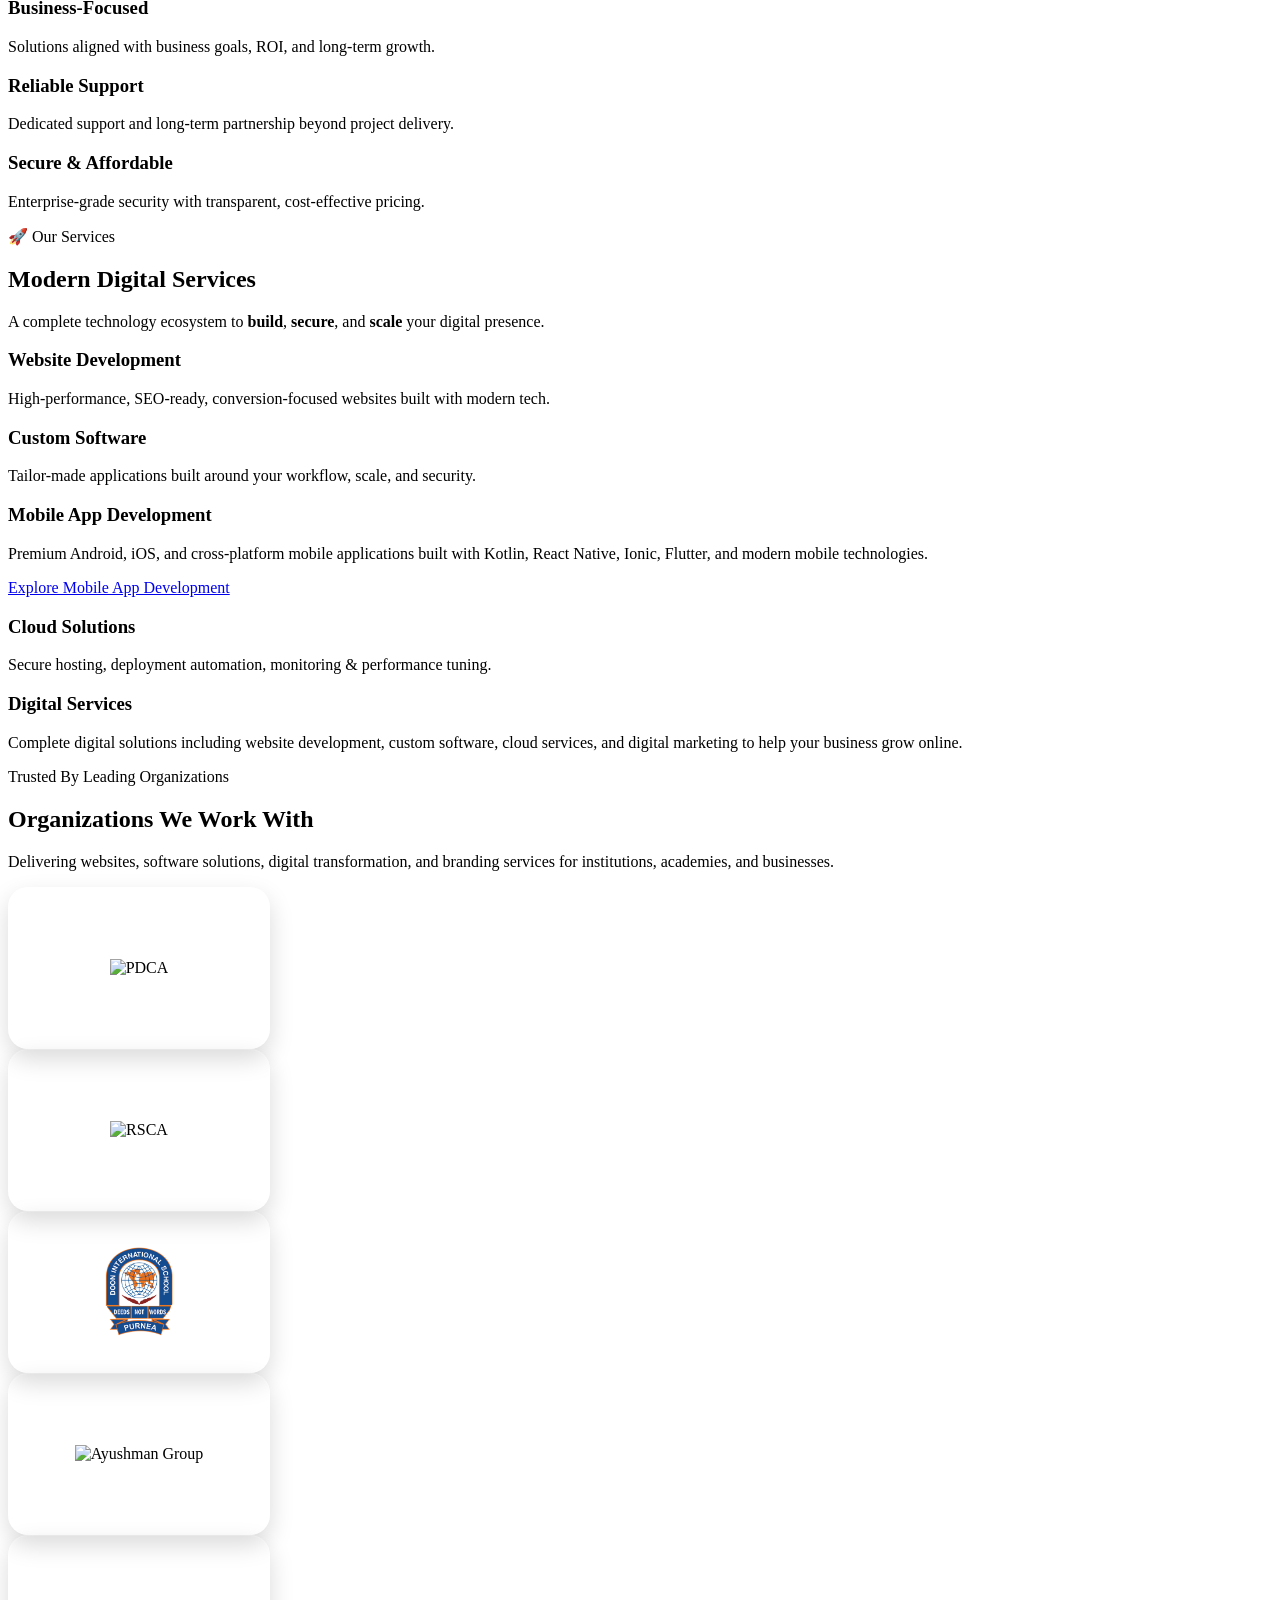
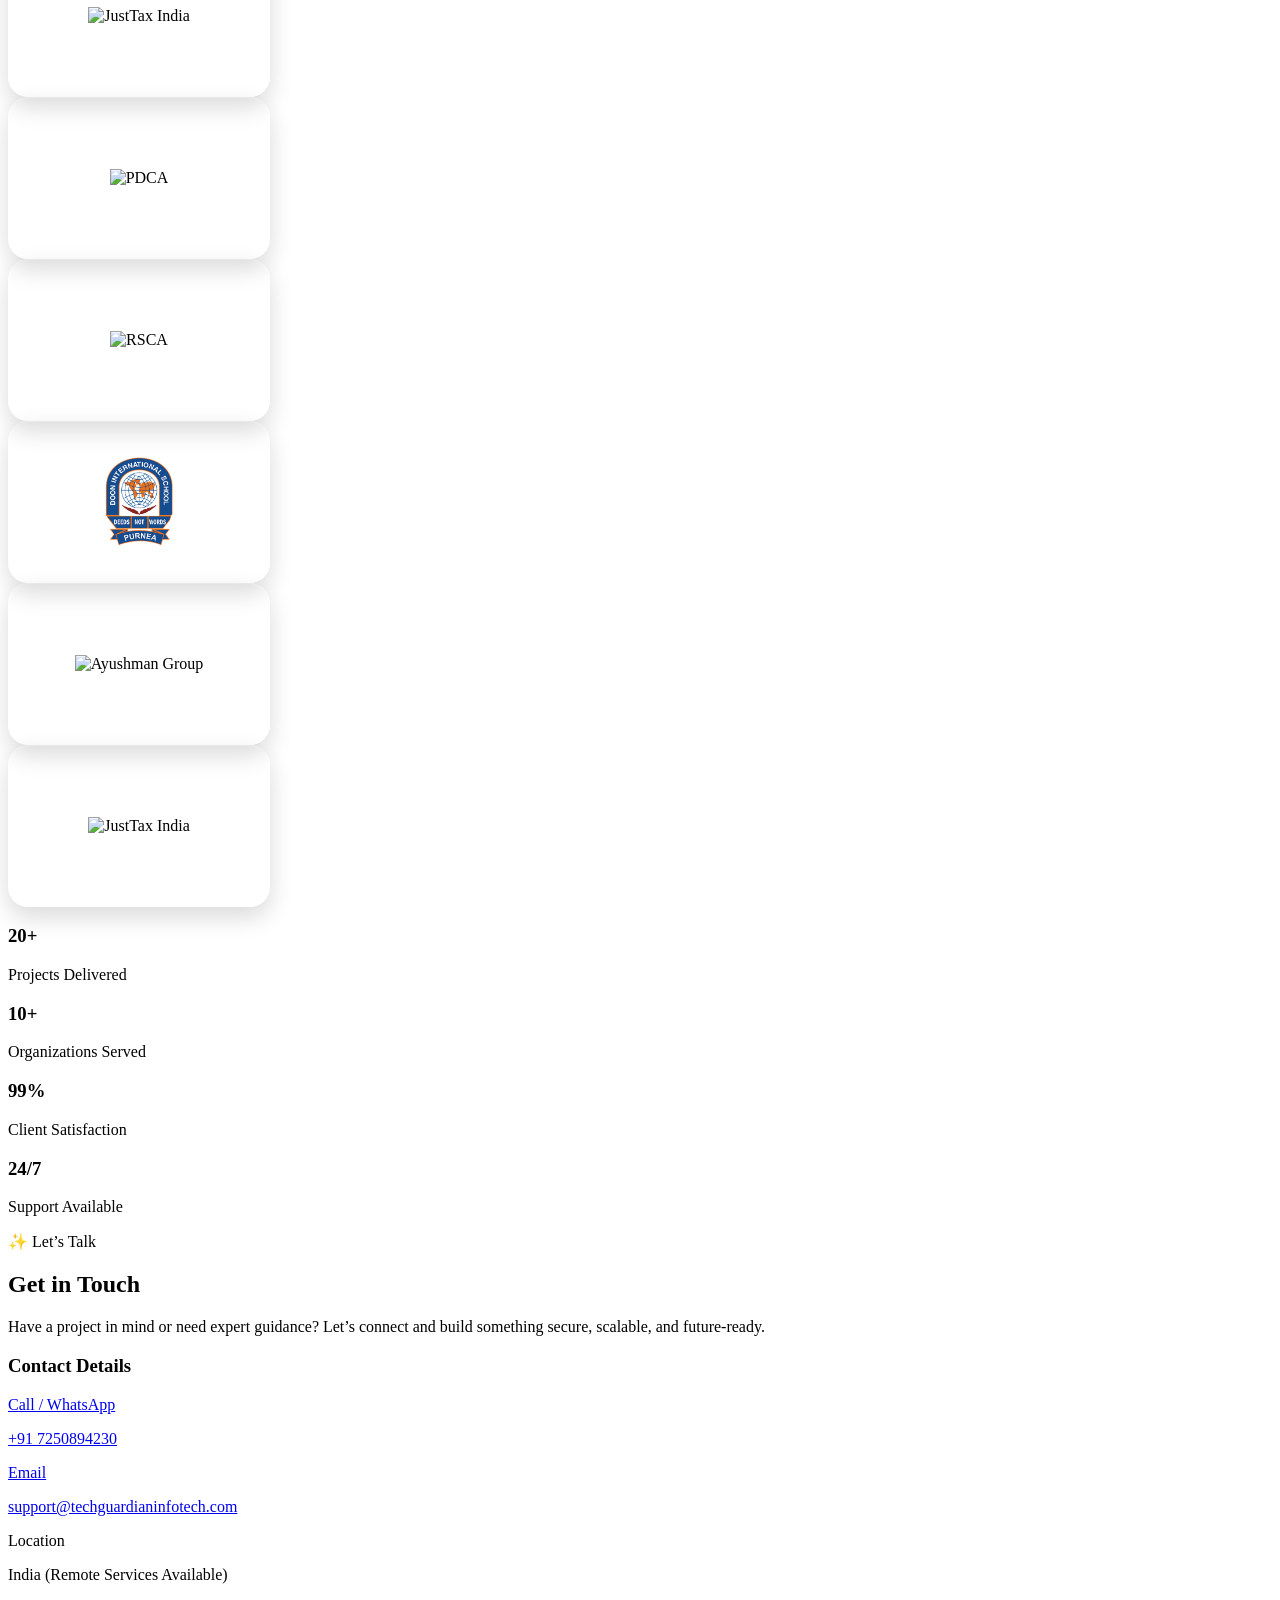
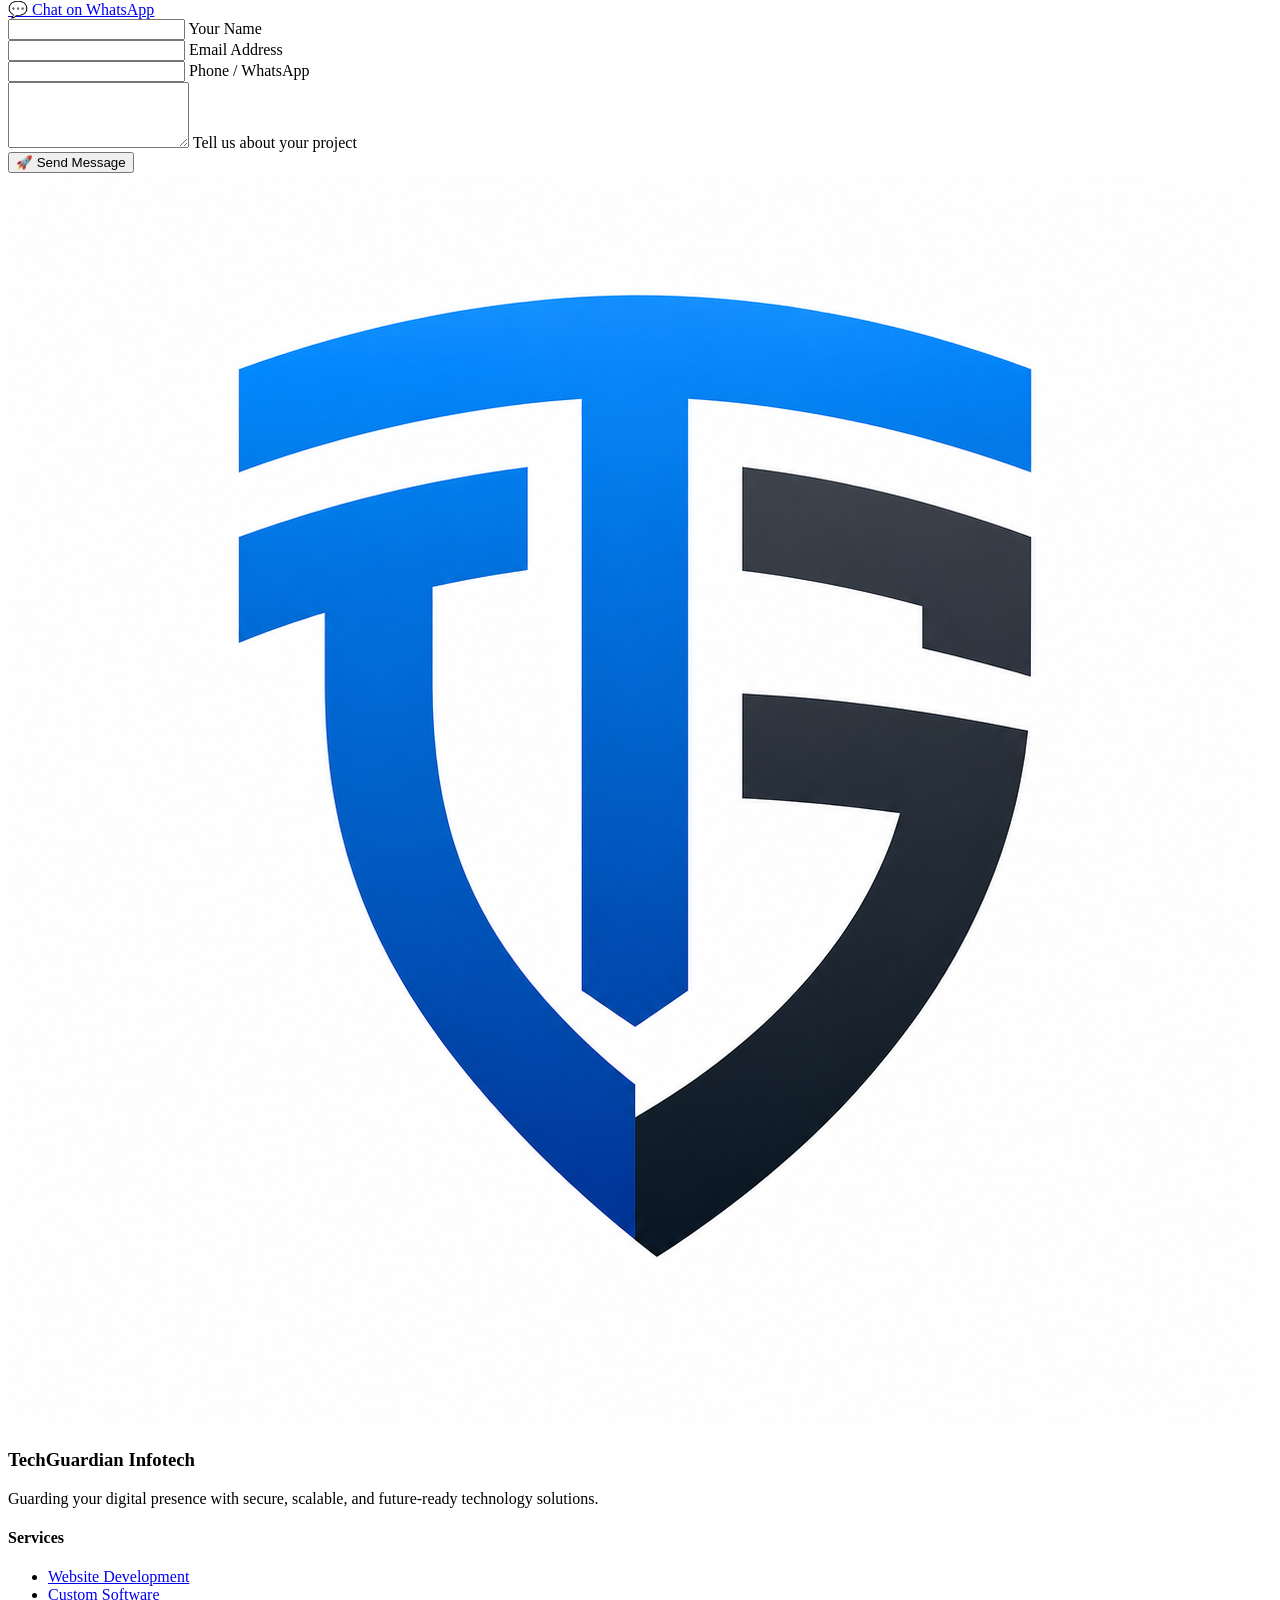
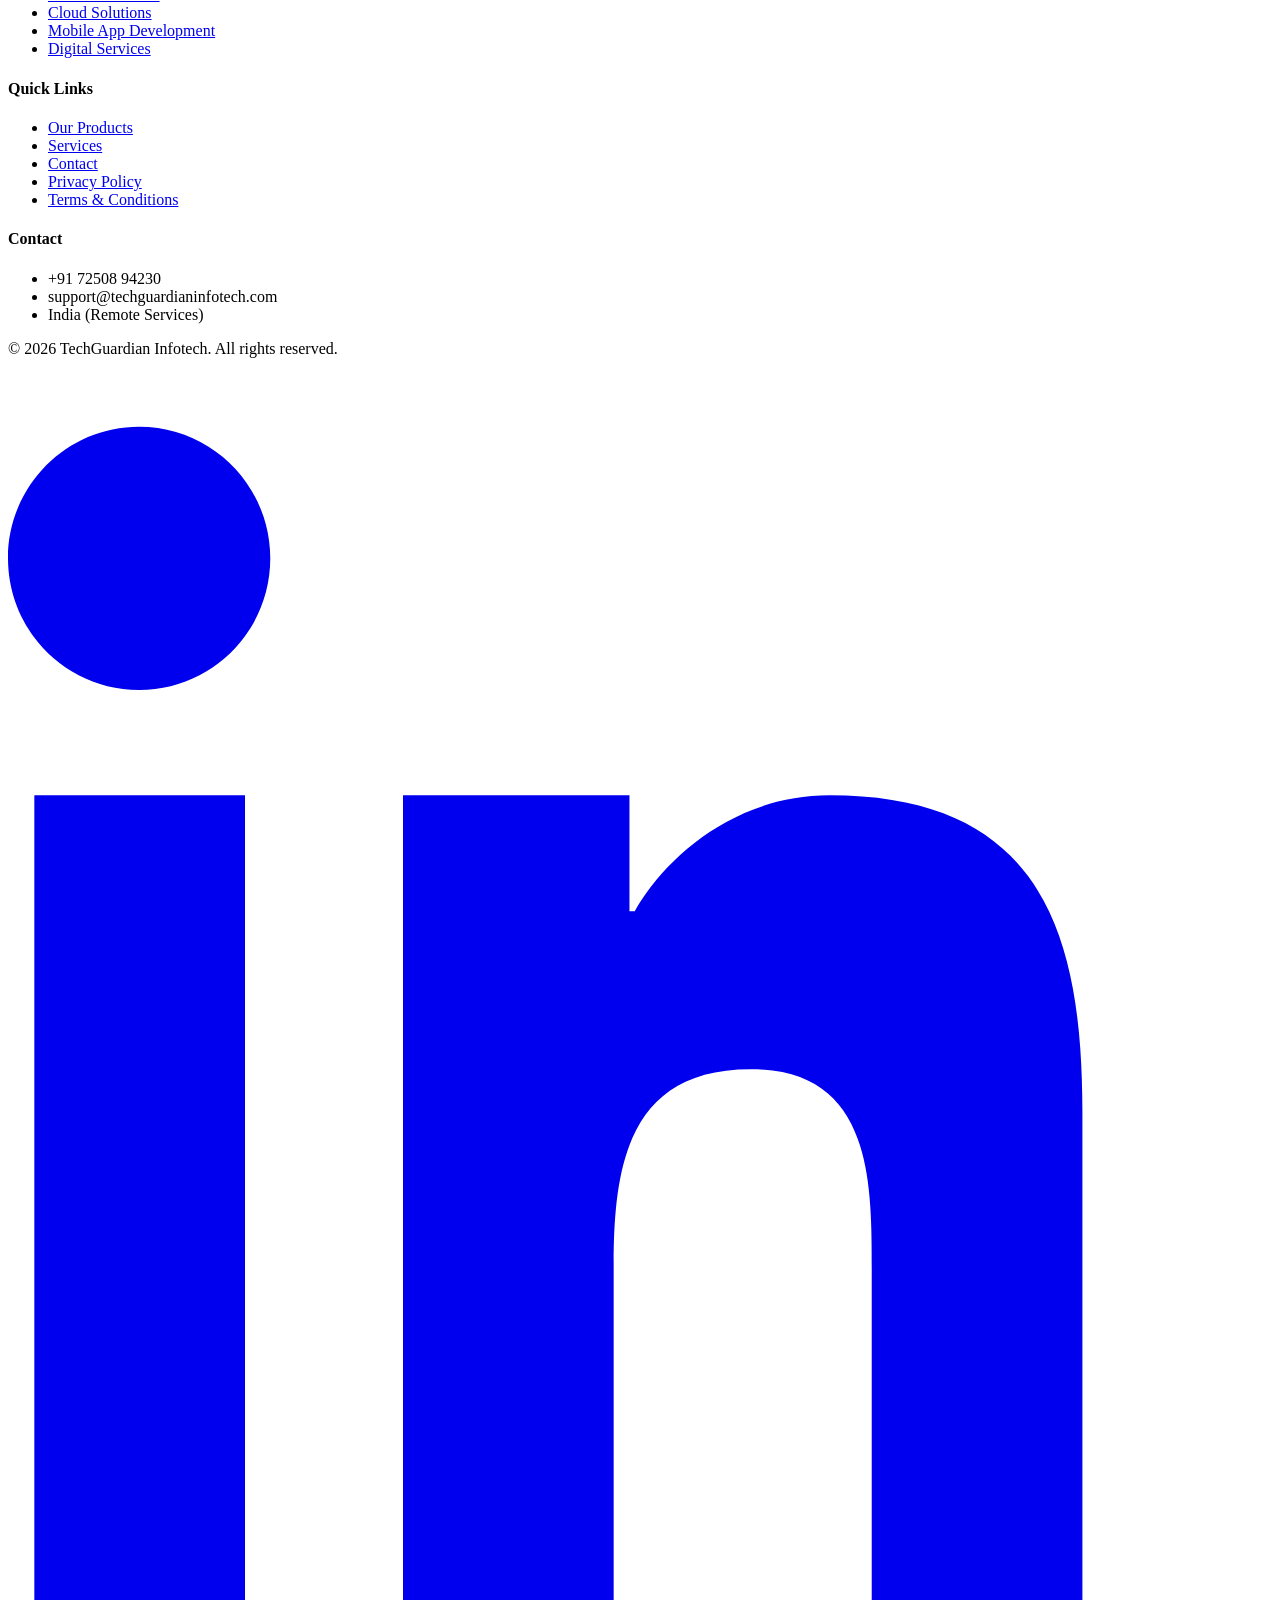
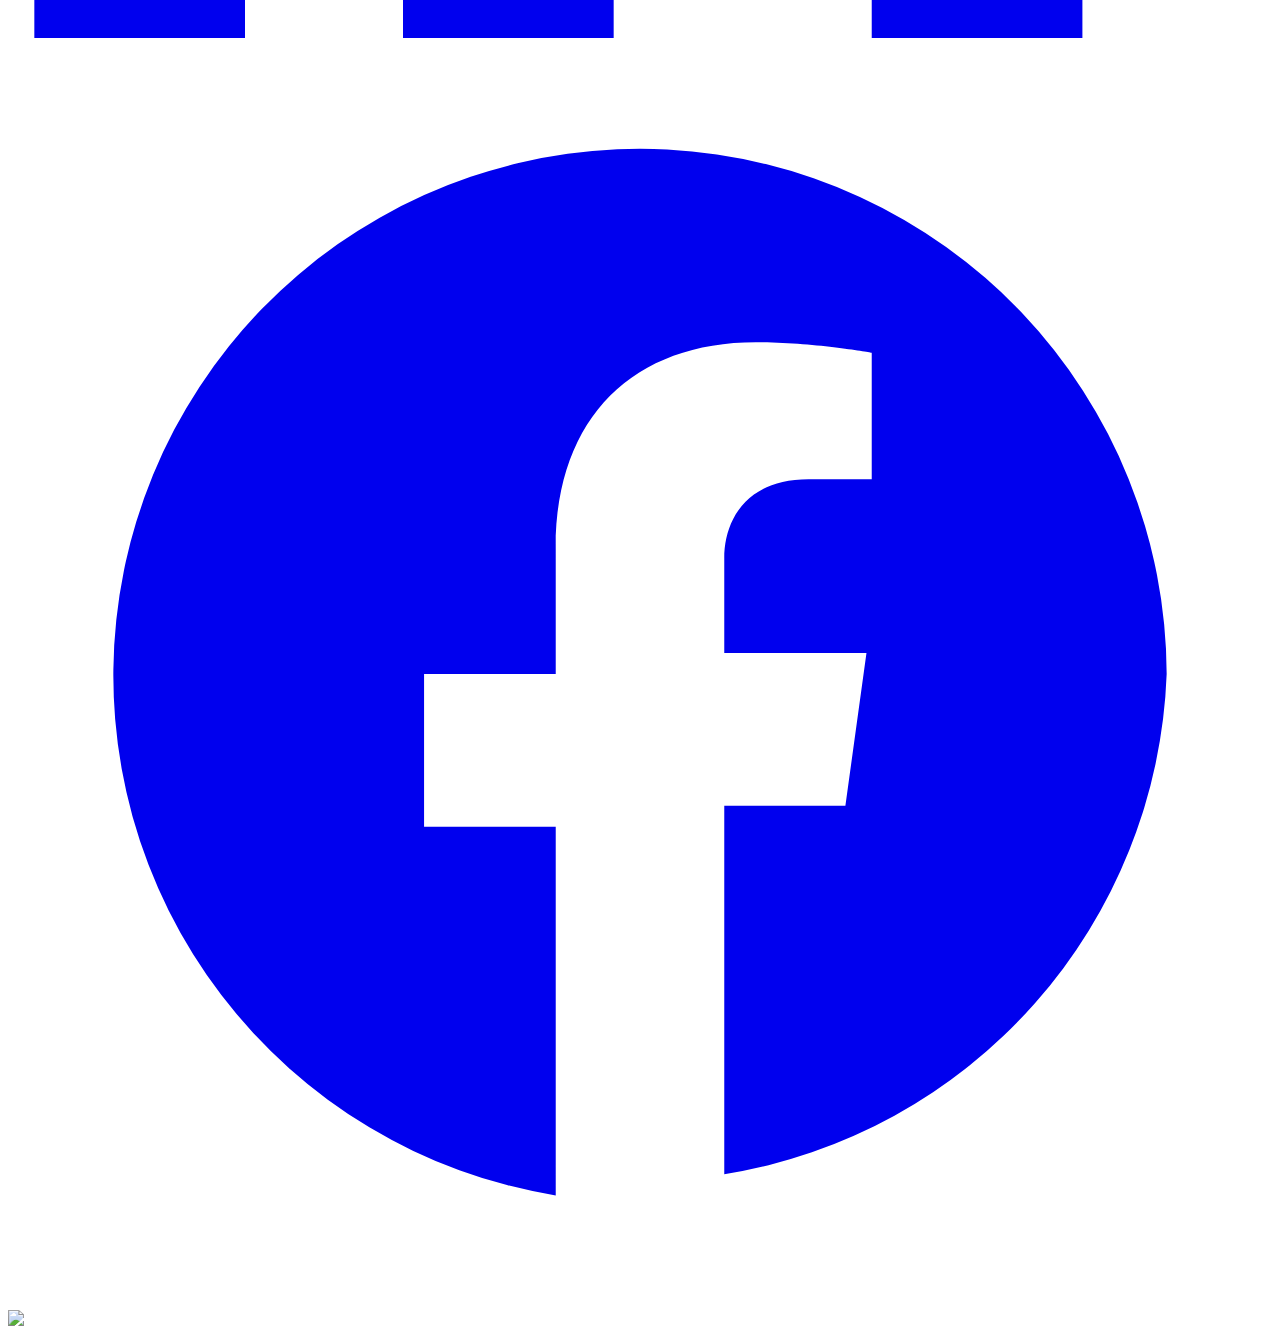
==== commit 376e8f25: "index page issue resolved again" ====
--- a/templates/index.html
+++ b/templates/index.html
@@ -1,113 +1,3 @@
-the logo is coming like that refer image 1 and i want this to look like the image 2 
-Pasted code(1).html
-File
-this is coming when i am clicking on mobil app developmentink 
-Pasted code(2).html
-File
-update the code and give me updated code 
-Pasted code(3).html
-File
-
-check this code i think something is wrong here 
-check this creenshot 
-everything is correct here also i am telling you the error is not in the render error is in code 
-
-YES! 🎉 Then we have solved it.
-
-The exact production URL:
-
-https://www.techguardianinfotech.com/mobile-app-development
-
-is now working.
-
-Final status
-✅ Mobile App Development HTML — working
-✅ Flask route — working
-✅ Blueprint registration — working
-✅ Local Flask test — HTTP 200
-✅ GitHub — code present
-✅ Render deployment — successful
-✅ Render URL — working
-✅ Custom domain — working
-✅ /mobile-app-development — LIVE 🚀
-
-So do not change any code or Render settings now.
-
-The Mobile App Development page is officially deployed on the TechGuardian website.
-
-The next logical step is to check the page visually on desktop + mobile and then move to the next website upgrade item.
-
-when i am clicking here in mobile development it is not opening anything we need to correct this 
-
-Yes — we need to correct the footer link itself. The screenshot shows Mobile App Development under Services, but clicking it isn't navigating.
-
-Since this is a code change, I don't want to guess which version of your index.html is currently deployed.
-
-Send me the current file:
-
-index.html
-
-I'll check the footer's Mobile App Development <a> tag and give you the full corrected index.html, with the link pointing to:
-
-href="/mobile-app-development"
-
-I’ll also check the other footer service links at the same time so we don't fix one link and leave the others broken.
-
-Send the current index.html file.
-
-Pasted code(4).html
-File
-
-Yes — you were right. I found the exact code error. ✅
-
-In your current index.html, the Mobile App Development link appears twice, and both incorrectly use:
-
-href="/mobile-app-development.html"
-
-Your Flask route is:
-
-@main.route("/mobile-app-development")
-
-So the link must be:
-
-href="/mobile-app-development"
-I fixed both locations
-Services section
-Footer → Services
-
-There are now 0 incorrect .html links and 2 correct Flask route links.
-
-Download the corrected index.html
-
-The corrected link is:
-<a
-  href="/mobile-app-development"
-  class="inline-flex items-center gap-2 mt-6
-         text-indigo-600 font-semibold
-         hover:text-indigo-800 transition"
->
-  Explore Mobile App Development
-  <i data-lucide="arrow-right" class="w-4 h-4"></i>
-</a>
-
-And in the footer:
-
-<li>
-  <a href="/mobile-app-development" class="hover:text-white transition">
-    Mobile App Development
-  </a>
-</li>
-
-This was the actual code issue. Your Flask route was correct all along.
-
-Now replace your current templates/index.html with this corrected file, commit, and push:
-
-git add templates/index.html
-git commit -m "Fix mobile app development links"
-git push
-
-Render should then auto-deploy it. 
-
 <!DOCTYPE html>
 <html lang="en">
 <head>
@@ -1283,6 +1173,4 @@
 
 
 </body>
-</html>
-index_mobile_link_fixed.html
-HTML+</html>
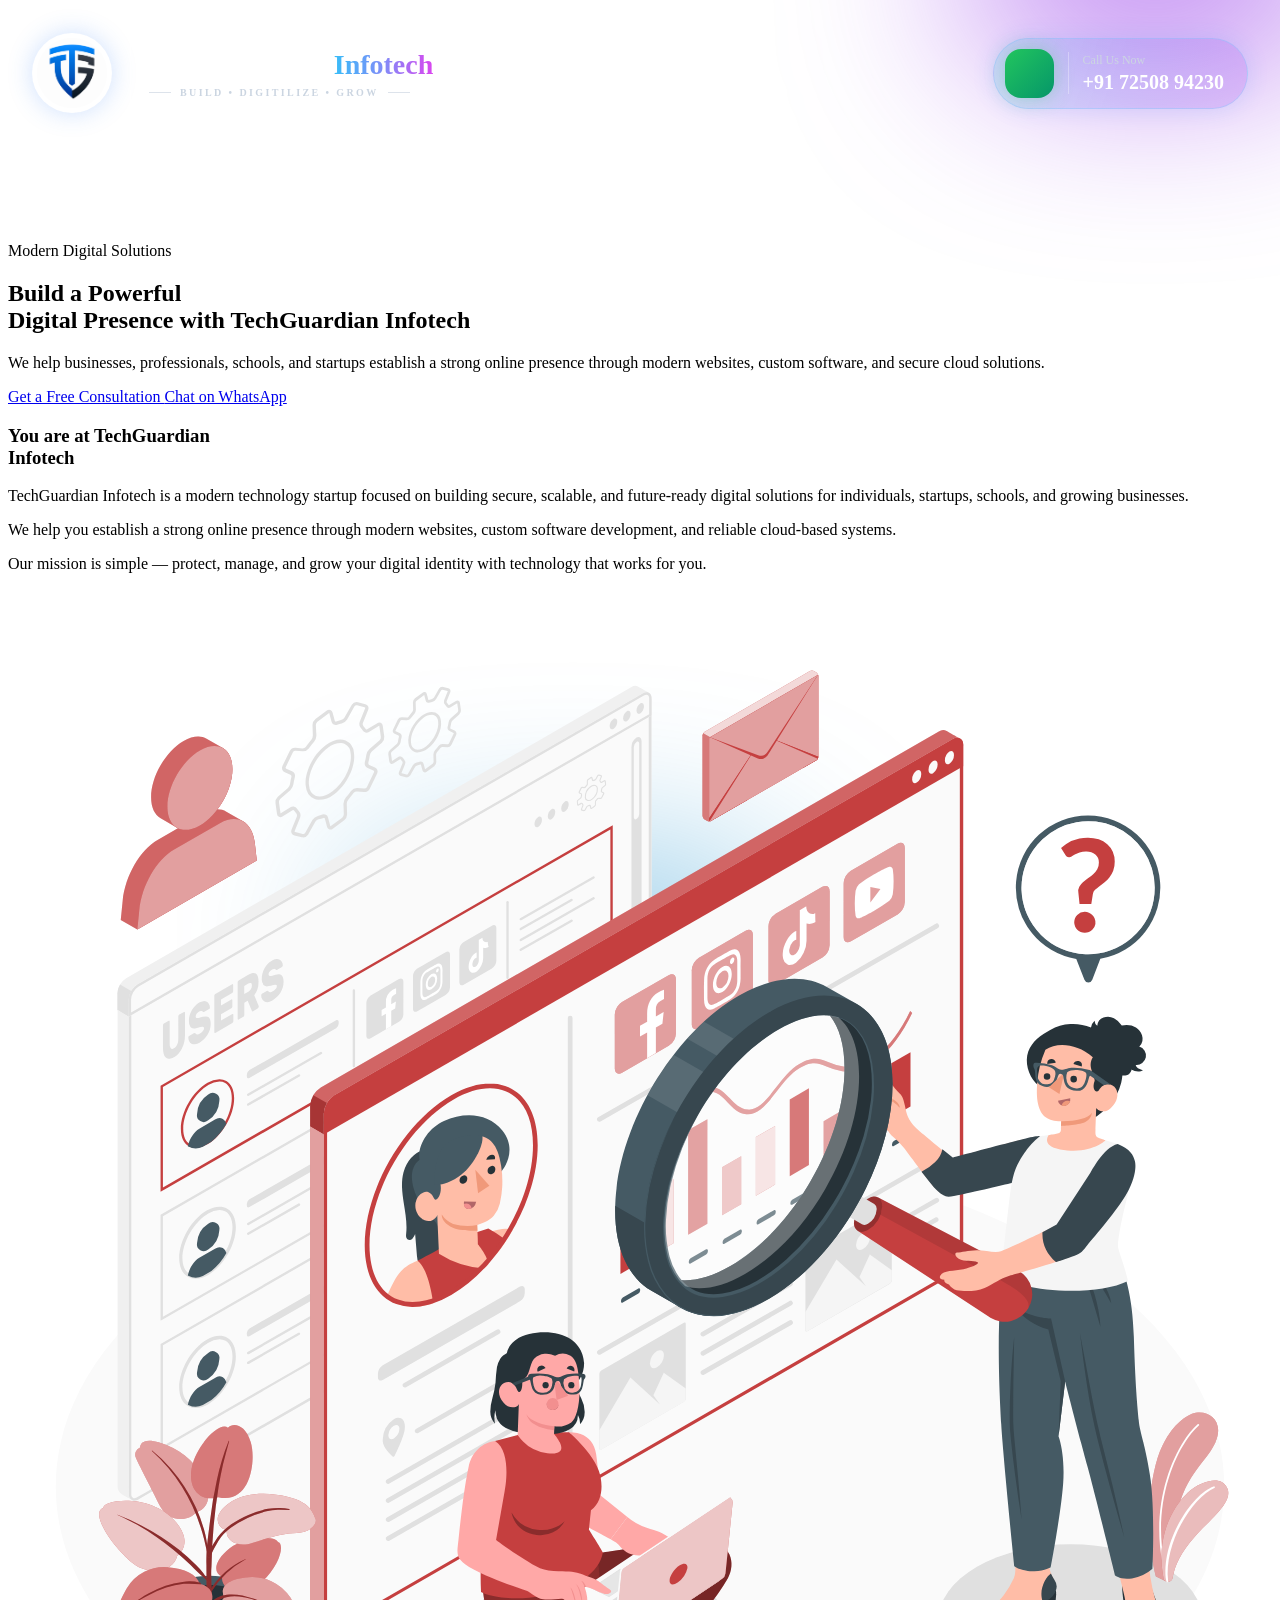
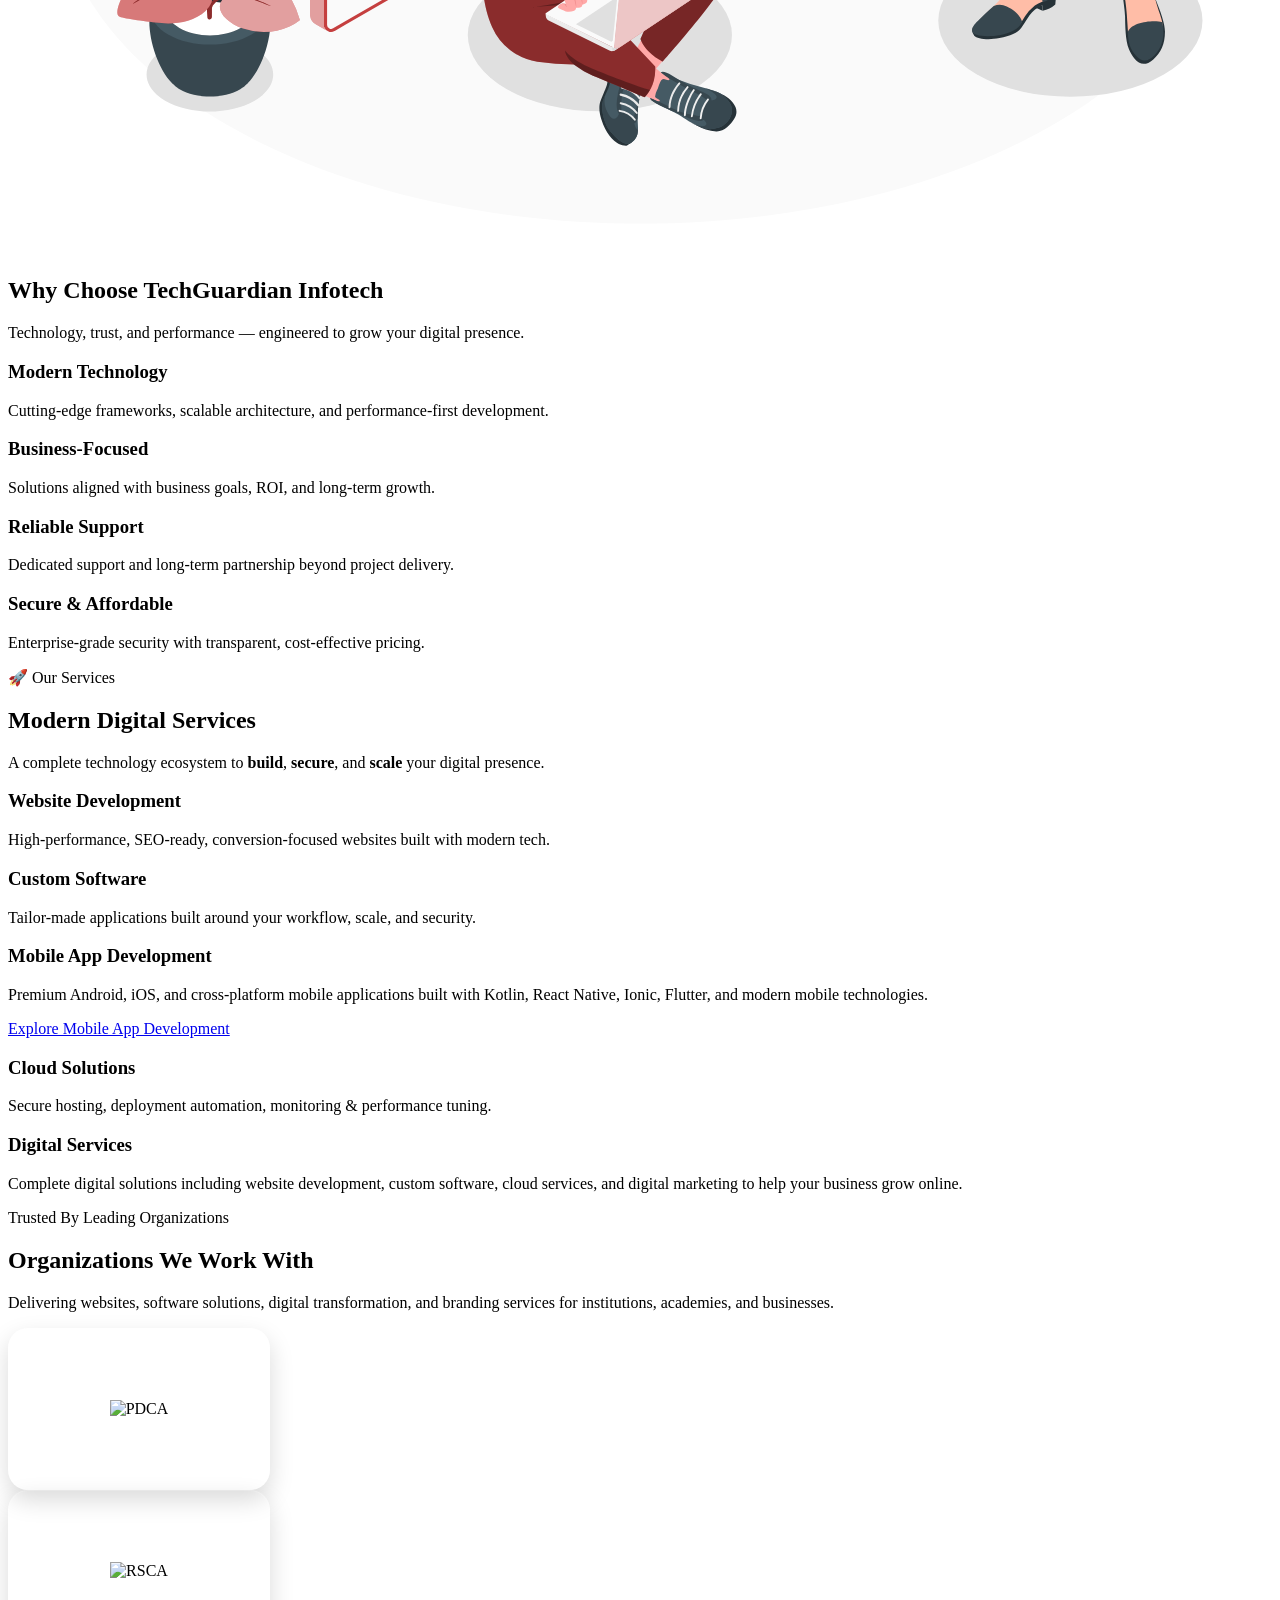
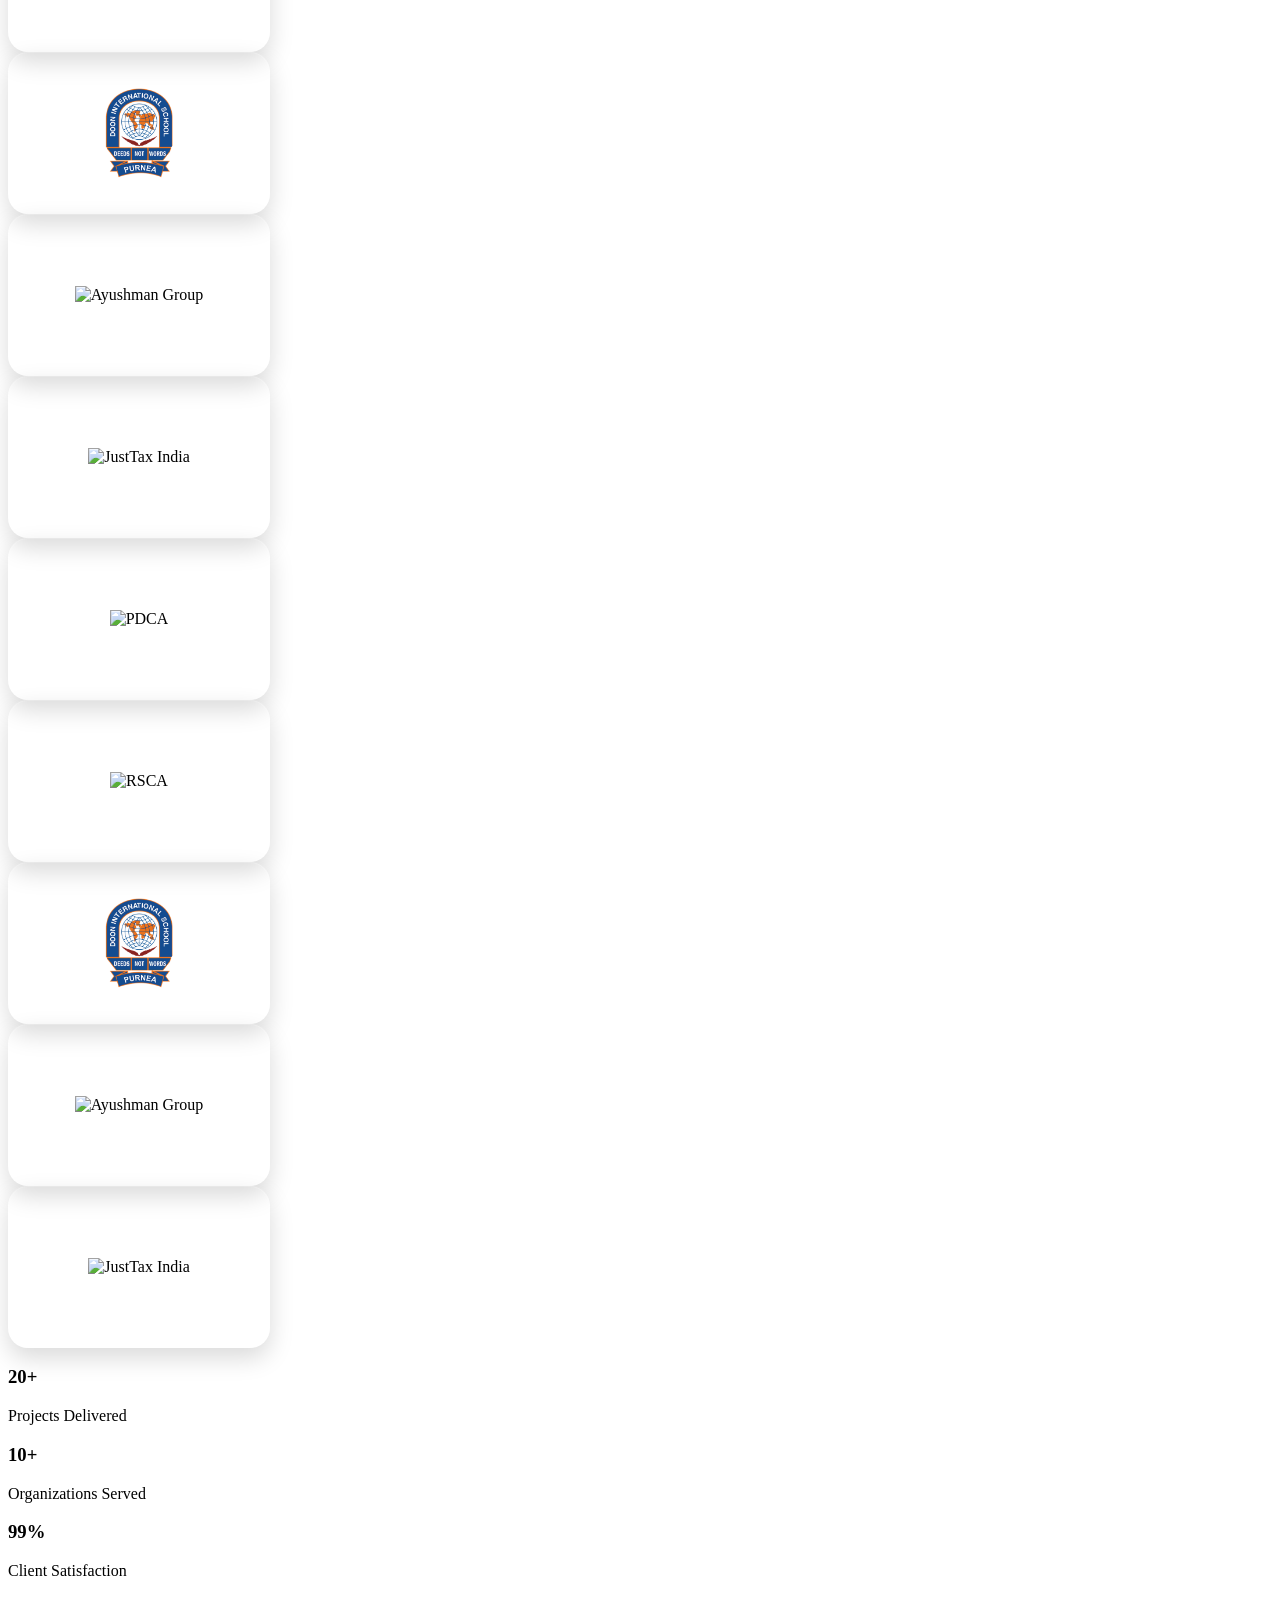
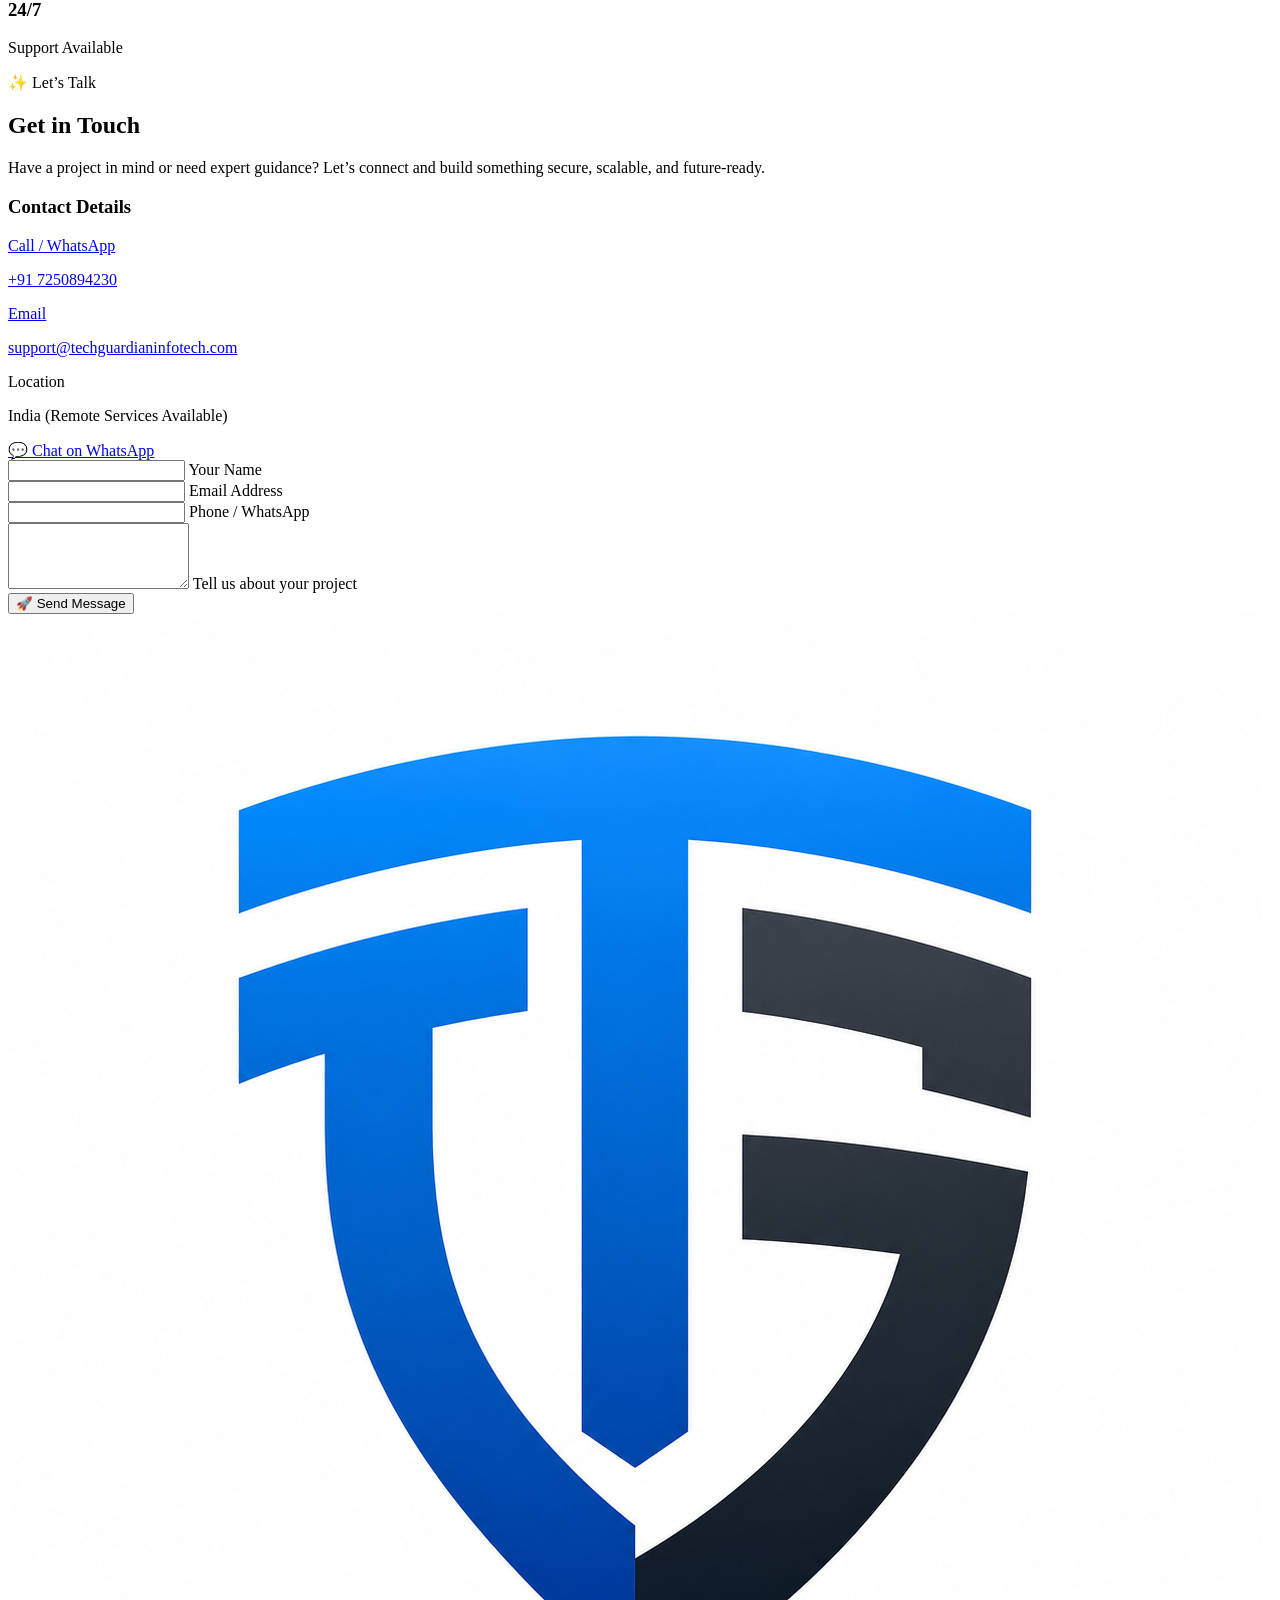
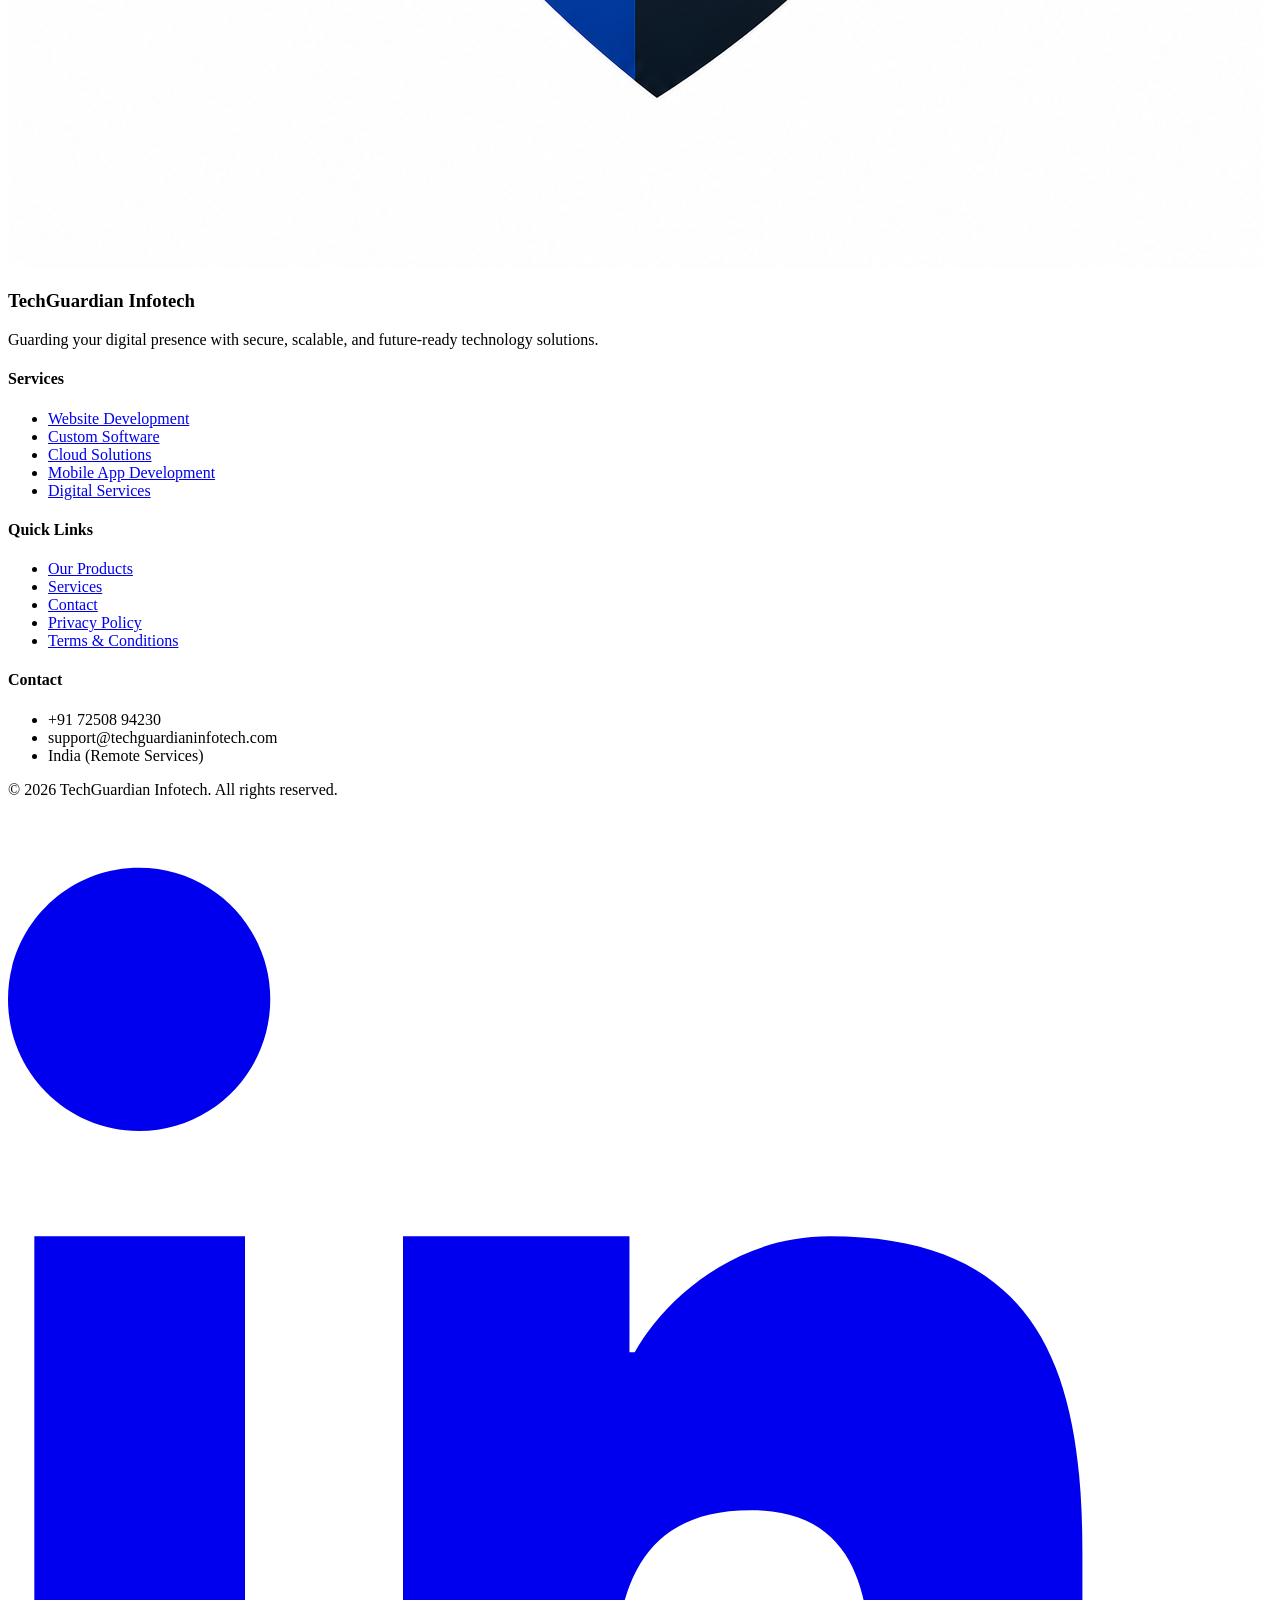
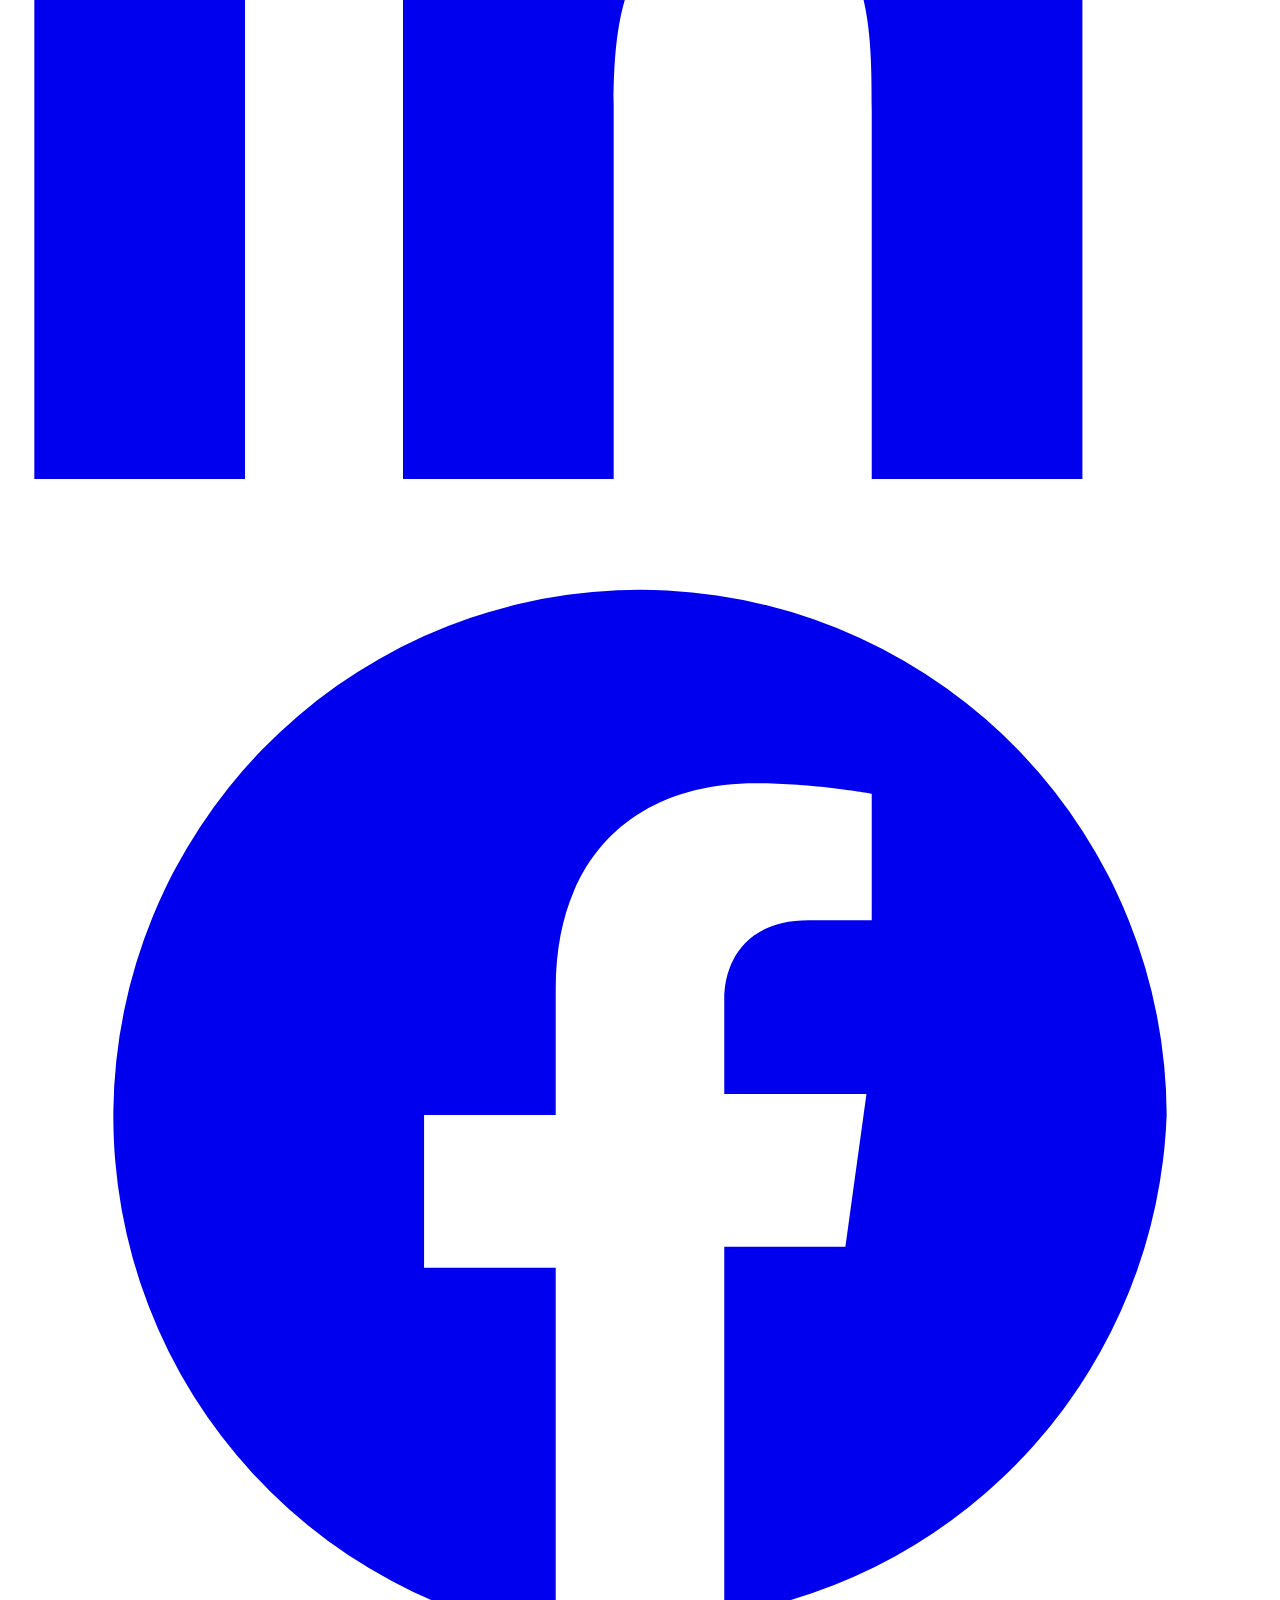
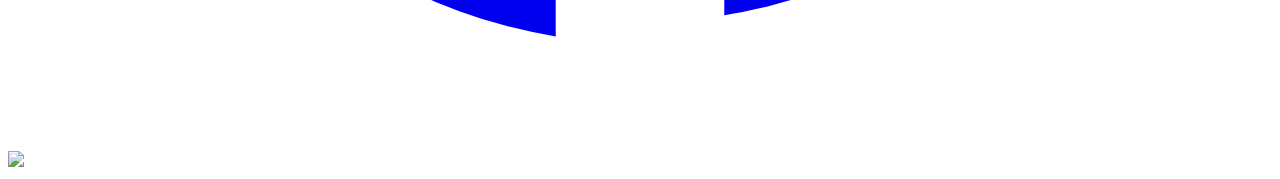
==== commit b0c6b67a: "header navigation bar updated" ====
--- a/templates/index.html
+++ b/templates/index.html
@@ -11,6 +11,354 @@
   
 
   <style>
+
+    <style>
+  .tg-header {
+    position: fixed;
+    inset: 0 0 auto 0;
+    width: 100%;
+    z-index: 1000;
+    overflow: hidden;
+    isolation: isolate;
+    background: linear-gradient(
+      110deg,
+      #061a3a 0%,
+      #071c46 48%,
+      #171052 100%
+    );
+    border-bottom: 1px solid rgba(129, 140, 248, 0.25);
+    box-shadow: 0 12px 35px rgba(3, 10, 35, 0.25);
+  }
+
+  .tg-header::before,
+  .tg-header::after {
+    content: "";
+    position: absolute;
+    z-index: -1;
+    pointer-events: none;
+    border-radius: 9999px;
+    filter: blur(90px);
+  }
+
+  .tg-header::before {
+    width: 390px;
+    height: 230px;
+    top: -150px;
+    right: -70px;
+    background: rgba(147, 51, 234, 0.55);
+  }
+
+  .tg-header::after {
+    width: 430px;
+    height: 180px;
+    bottom: -145px;
+    left: 28%;
+    background: rgba(2, 132, 199, 0.45);
+  }
+
+  .tg-header-inner {
+    position: relative;
+    z-index: 1;
+    max-width: 1280px;
+    min-height: 104px;
+    margin: auto;
+    padding: 13px 24px;
+    display: flex;
+    align-items: center;
+    justify-content: space-between;
+    gap: 20px;
+  }
+
+  /* BRAND */
+
+  .tg-brand {
+    display: flex;
+    align-items: center;
+    gap: 18px;
+    min-width: 0;
+    text-decoration: none;
+  }
+
+  .tg-logo {
+    width: 70px;
+    height: 70px;
+    flex: 0 0 auto;
+    object-fit: contain;
+    border-radius: 50%;
+    background: white;
+    padding: 5px;
+    box-shadow: 0 0 25px rgba(59, 130, 246, 0.25);
+  }
+
+  .tg-brand-divider {
+    width: 1px;
+    height: 64px;
+    flex: 0 0 auto;
+    background: rgba(255,255,255,0.32);
+  }
+
+  .tg-brand-name {
+    color: white;
+    font-size: clamp(22px, 2.4vw, 31px);
+    font-weight: 850;
+    letter-spacing: -1px;
+    line-height: 1.05;
+    white-space: nowrap;
+  }
+
+  .tg-brand-subtitle {
+    display: inline-block;
+    font-size: clamp(21px, 2.2vw, 28px);
+    font-weight: 850;
+    line-height: 1.15;
+    background: linear-gradient(
+      90deg,
+      #38bdf8,
+      #818cf8,
+      #d946ef
+    );
+    -webkit-background-clip: text;
+    background-clip: text;
+    color: transparent;
+  }
+
+  .tg-tagline {
+    display: flex;
+    align-items: center;
+    gap: 9px;
+    margin-top: 5px;
+    color: #cbd5e1;
+    font-size: 10px;
+    font-weight: 700;
+    letter-spacing: 2.4px;
+    white-space: nowrap;
+  }
+
+  .tg-tagline::before,
+  .tg-tagline::after {
+    content: "";
+    width: 22px;
+    height: 1px;
+    background: rgba(203,213,225,0.65);
+  }
+
+  /* CONTACT BUTTON */
+
+  .tg-contact {
+    display: flex;
+    align-items: center;
+    gap: 14px;
+    flex: 0 0 auto;
+    padding: 10px 23px 10px 11px;
+    border: 1px solid rgba(147,197,253,0.48);
+    border-radius: 9999px;
+    color: white;
+    text-decoration: none;
+
+    background: linear-gradient(
+      110deg,
+      rgba(14,165,233,0.16),
+      rgba(99,102,241,0.2),
+      rgba(147,51,234,0.2)
+    );
+
+    box-shadow:
+      0 0 22px rgba(59,130,246,0.16),
+      inset 0 0 15px rgba(255,255,255,0.04);
+
+    transition: all 0.3s ease;
+  }
+
+  .tg-contact:hover {
+    transform: translateY(-2px);
+    border-color: rgba(196,181,253,0.9);
+    box-shadow:
+      0 0 30px rgba(99,102,241,0.35),
+      0 8px 25px rgba(0,0,0,0.2);
+  }
+
+  .tg-phone-icon {
+    width: 49px;
+    height: 49px;
+    flex: 0 0 auto;
+    display: flex;
+    align-items: center;
+    justify-content: center;
+    border-radius: 16px;
+    color: white;
+    background: linear-gradient(135deg,#22c55e,#059669);
+    box-shadow: 0 0 20px rgba(34,197,94,0.3);
+  }
+
+  .tg-phone-icon svg {
+    width: 23px;
+    height: 23px;
+    stroke-width: 2.4;
+  }
+
+  .tg-contact-divider {
+    width: 1px;
+    height: 42px;
+    background: rgba(255,255,255,0.3);
+  }
+
+  .tg-contact-label {
+    display: block;
+    margin-bottom: 3px;
+    color: #cbd5e1;
+    font-size: 12px;
+  }
+
+  .tg-contact-number {
+    display: block;
+    color: white;
+    font-size: clamp(15px,1.6vw,20px);
+    font-weight: 800;
+    white-space: nowrap;
+  }
+
+  .tg-header-spacer {
+    height: 104px;
+  }
+
+  /* TABLET */
+
+  @media (max-width: 768px) {
+    .tg-header-inner {
+      min-height: 86px;
+      padding: 11px 15px;
+      gap: 10px;
+    }
+
+    .tg-brand {
+      gap: 10px;
+    }
+
+    .tg-logo {
+      width: 55px;
+      height: 55px;
+    }
+
+    .tg-brand-divider {
+      height: 48px;
+    }
+
+    .tg-brand-name {
+      font-size: 20px;
+    }
+
+    .tg-brand-subtitle {
+      font-size: 19px;
+    }
+
+    .tg-tagline {
+      gap: 5px;
+      font-size: 7px;
+      letter-spacing: 1.25px;
+    }
+
+    .tg-tagline::before,
+    .tg-tagline::after {
+      width: 10px;
+    }
+
+    .tg-contact {
+      gap: 9px;
+      padding: 7px 12px 7px 7px;
+    }
+
+    .tg-phone-icon {
+      width: 41px;
+      height: 41px;
+      border-radius: 13px;
+    }
+
+    .tg-contact-number {
+      font-size: 14px;
+    }
+
+    .tg-contact-label {
+      font-size: 10px;
+    }
+
+    .tg-contact-divider {
+      height: 34px;
+    }
+
+    .tg-header-spacer {
+      height: 86px;
+    }
+  }
+
+  /* MOBILE */
+
+  @media (max-width: 480px) {
+    .tg-header-inner {
+      min-height: 74px;
+      padding: 9px 11px;
+    }
+
+    .tg-logo {
+      width: 43px;
+      height: 43px;
+      padding: 3px;
+    }
+
+    .tg-brand {
+      gap: 7px;
+    }
+
+    .tg-brand-divider {
+      height: 38px;
+    }
+
+    .tg-brand-name {
+      font-size: 15px;
+      letter-spacing: -0.4px;
+    }
+
+    .tg-brand-subtitle {
+      font-size: 15px;
+    }
+
+    .tg-tagline {
+      margin-top: 3px;
+      font-size: 5.5px;
+      letter-spacing: 0.65px;
+      gap: 3px;
+    }
+
+    .tg-tagline::before,
+    .tg-tagline::after {
+      width: 6px;
+    }
+
+    .tg-contact {
+      padding: 6px;
+      border-radius: 50%;
+    }
+
+    .tg-phone-icon {
+      width: 39px;
+      height: 39px;
+      border-radius: 50%;
+    }
+
+    .tg-contact-divider,
+    .tg-contact-info {
+      display: none;
+    }
+
+    .tg-header-spacer {
+      height: 74px;
+    }
+  }
+
+  @media (prefers-reduced-motion: reduce) {
+    .tg-contact {
+      transition: none;
+    }
+  }
 @keyframes fadeUp {
   from {
     opacity: 0;
@@ -109,68 +457,73 @@
 <body class="bg-gray-50 text-gray-800">
 
   <!-- NAVBAR -->
-<header class="fixed w-full z-50 bg-gradient-to-r from-blue-700 via-indigo-600 to-purple-600 shadow-lg">
-  <div class="max-w-7xl mx-auto px-6 py-3 flex justify-between items-center">
-
-    <!-- LEFT: Logo + Company Name -->
-    <div class="flex items-center gap-4">
-
-      <!-- Bigger Logo -->
-      <img 
-        src="../static/images/logo.png" 
+<header class="tg-header">
+
+  <div class="tg-header-inner">
+
+    <!-- BRAND -->
+    <a href="/" class="tg-brand"
+       aria-label="TechGuardian Infotech home">
+
+      <img
+        src="/static/images/logo.png"
         alt="TechGuardian Infotech Logo"
-        class="w-14 h-14 rounded-full bg-white p-1 shadow-md"
-      />
-
-      <!-- Company Name (Stacked) -->
-      <div class="leading-tight">
-        <h1 class="text-2xl md:text-3xl font-extrabold text-white tracking-wide">
+        class="tg-logo"
+      >
+
+      <span class="tg-brand-divider"></span>
+
+      <span class="tg-brand-text">
+
+        <span class="tg-brand-name block">
           TechGuardian
-        </h1>
-        <span class="text-yellow-300 text-lg md:text-xl font-semibold tracking-wide">
+        </span>
+
+        <span class="tg-brand-subtitle">
           Infotech
         </span>
-      </div>
-
-    </div>
-
-    <!-- RIGHT: Book Now -->
-   <a
-href="tel:+917250894230"
-class="group flex items-center gap-3
-px-6 py-3
-rounded-full
-bg-white/15 backdrop-blur-md
-border border-white/20
-text-white font-semibold
-hover:bg-white/25
-hover:scale-105
-transition-all duration-300
-shadow-lg"
-
->
-
-  <div class="w-10 h-10 rounded-full
-              bg-green-500
-              flex items-center justify-center
-              shadow-md">
-    📞
-  </div>
-
-  <div class="hidden md:block text-left leading-tight">
-    <span class="block text-xs text-gray-200">
-      Call Us Now
-    </span>
-    <span class="font-bold text-white">
-      +91 72508 94230
-    </span>
-  </div>
-
-</a>
-
-
-  </div>
+
+        <span class="tg-tagline">
+          BUILD • DIGITILIZE • GROW
+        </span>
+
+      </span>
+
+    </a>
+
+    <!-- CONTACT -->
+    <a
+      href="tel:+917250894230"
+      class="tg-contact"
+      aria-label="Call TechGuardian Infotech"
+    >
+
+      <span class="tg-phone-icon">
+        <i data-lucide="phone-call"></i>
+      </span>
+
+      <span class="tg-contact-divider"></span>
+
+      <span class="tg-contact-info">
+
+        <span class="tg-contact-label">
+          Call Us Now
+        </span>
+
+        <span class="tg-contact-number">
+          +91 72508 94230
+        </span>
+
+      </span>
+
+    </a>
+
+  </div>
+
 </header>
+
+<!-- HEADER SPACING -->
+<div class="tg-header-spacer"></div>
 
 <!-- Spacer to avoid content hiding under fixed header -->
 <div class="h-20"></div>
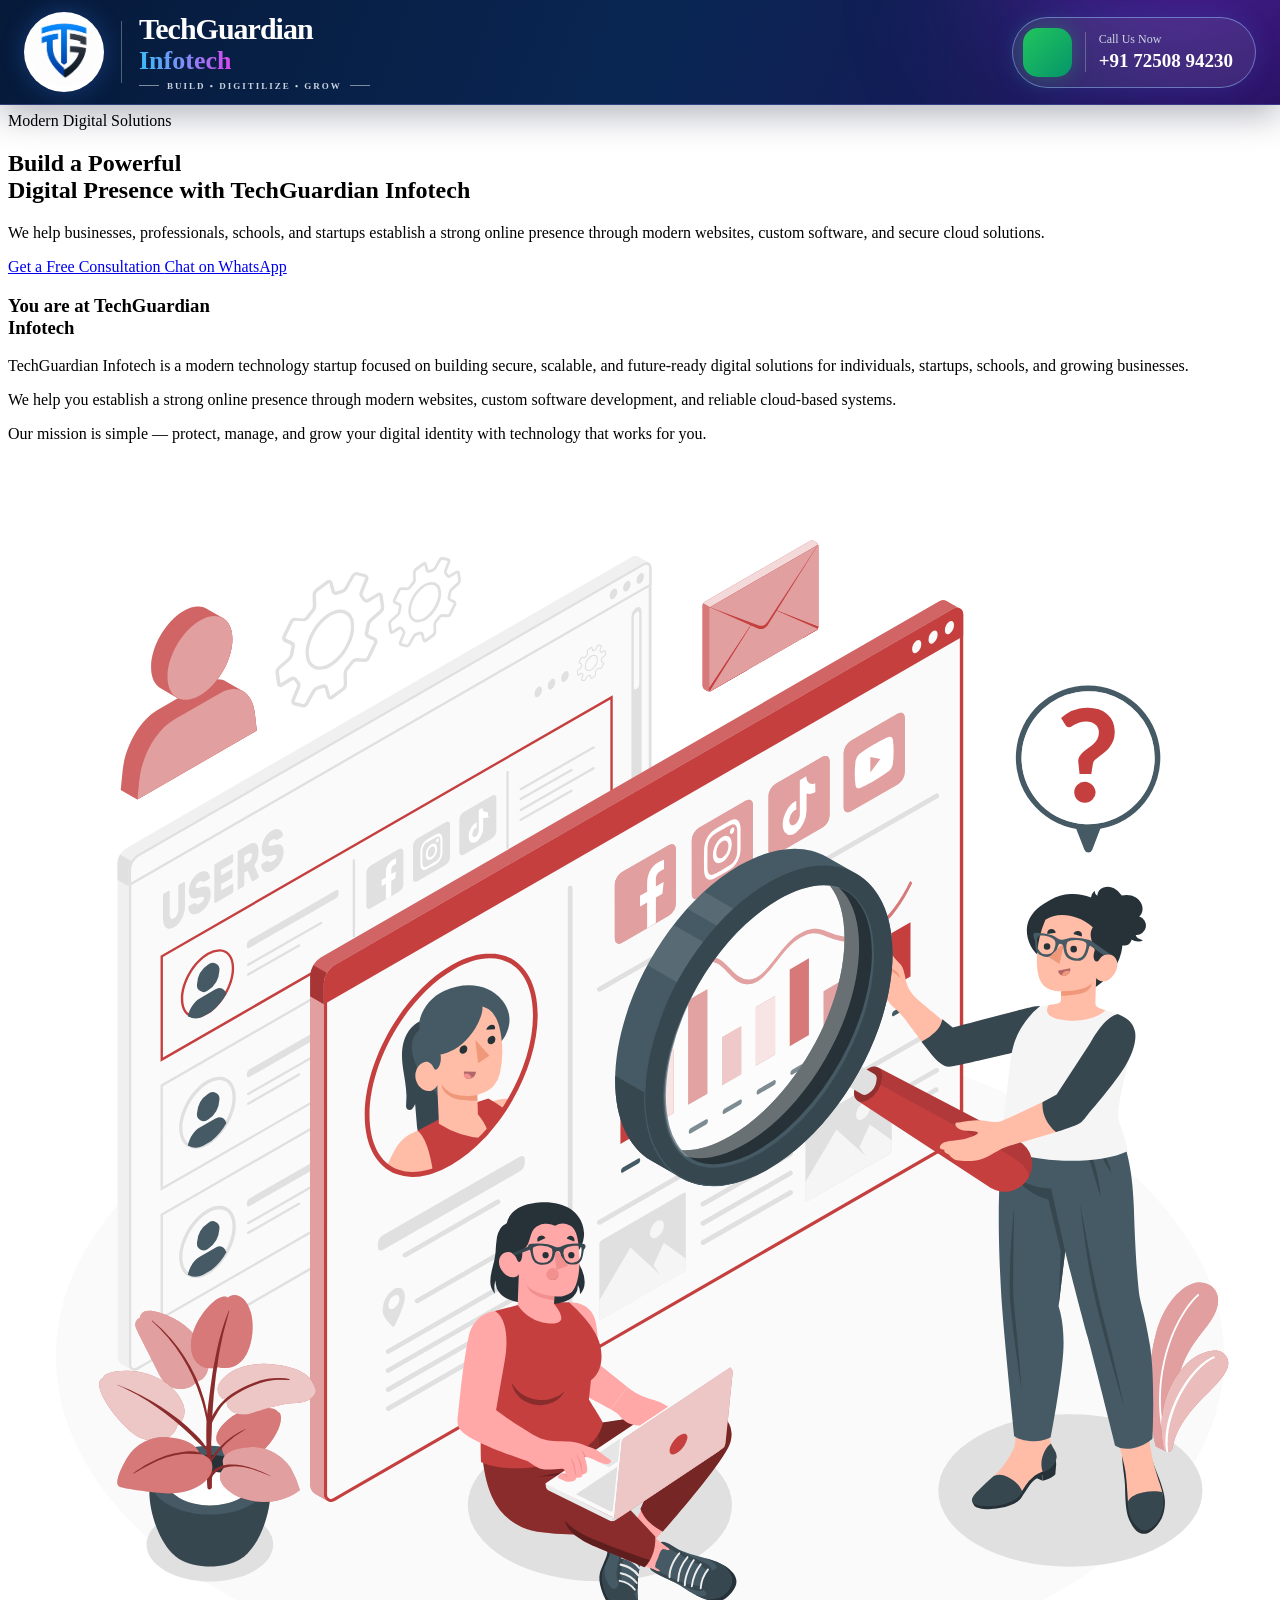
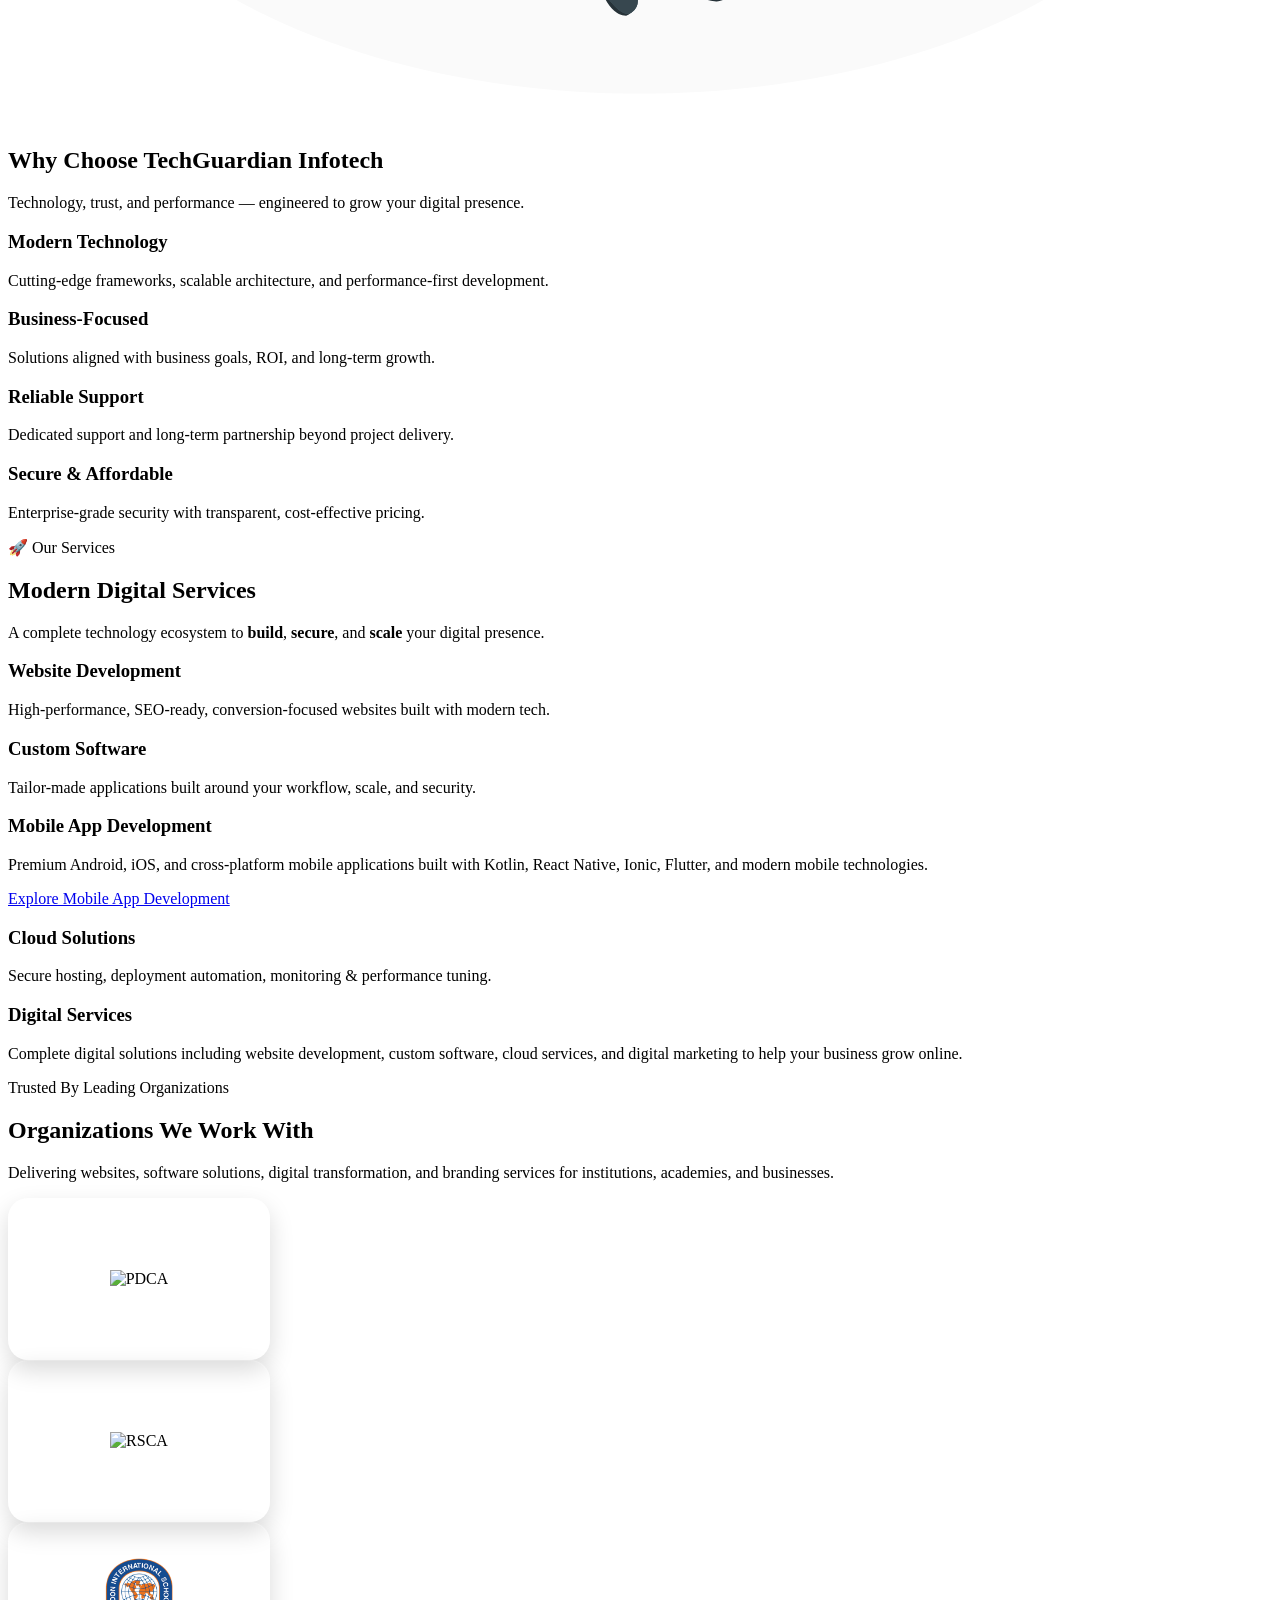
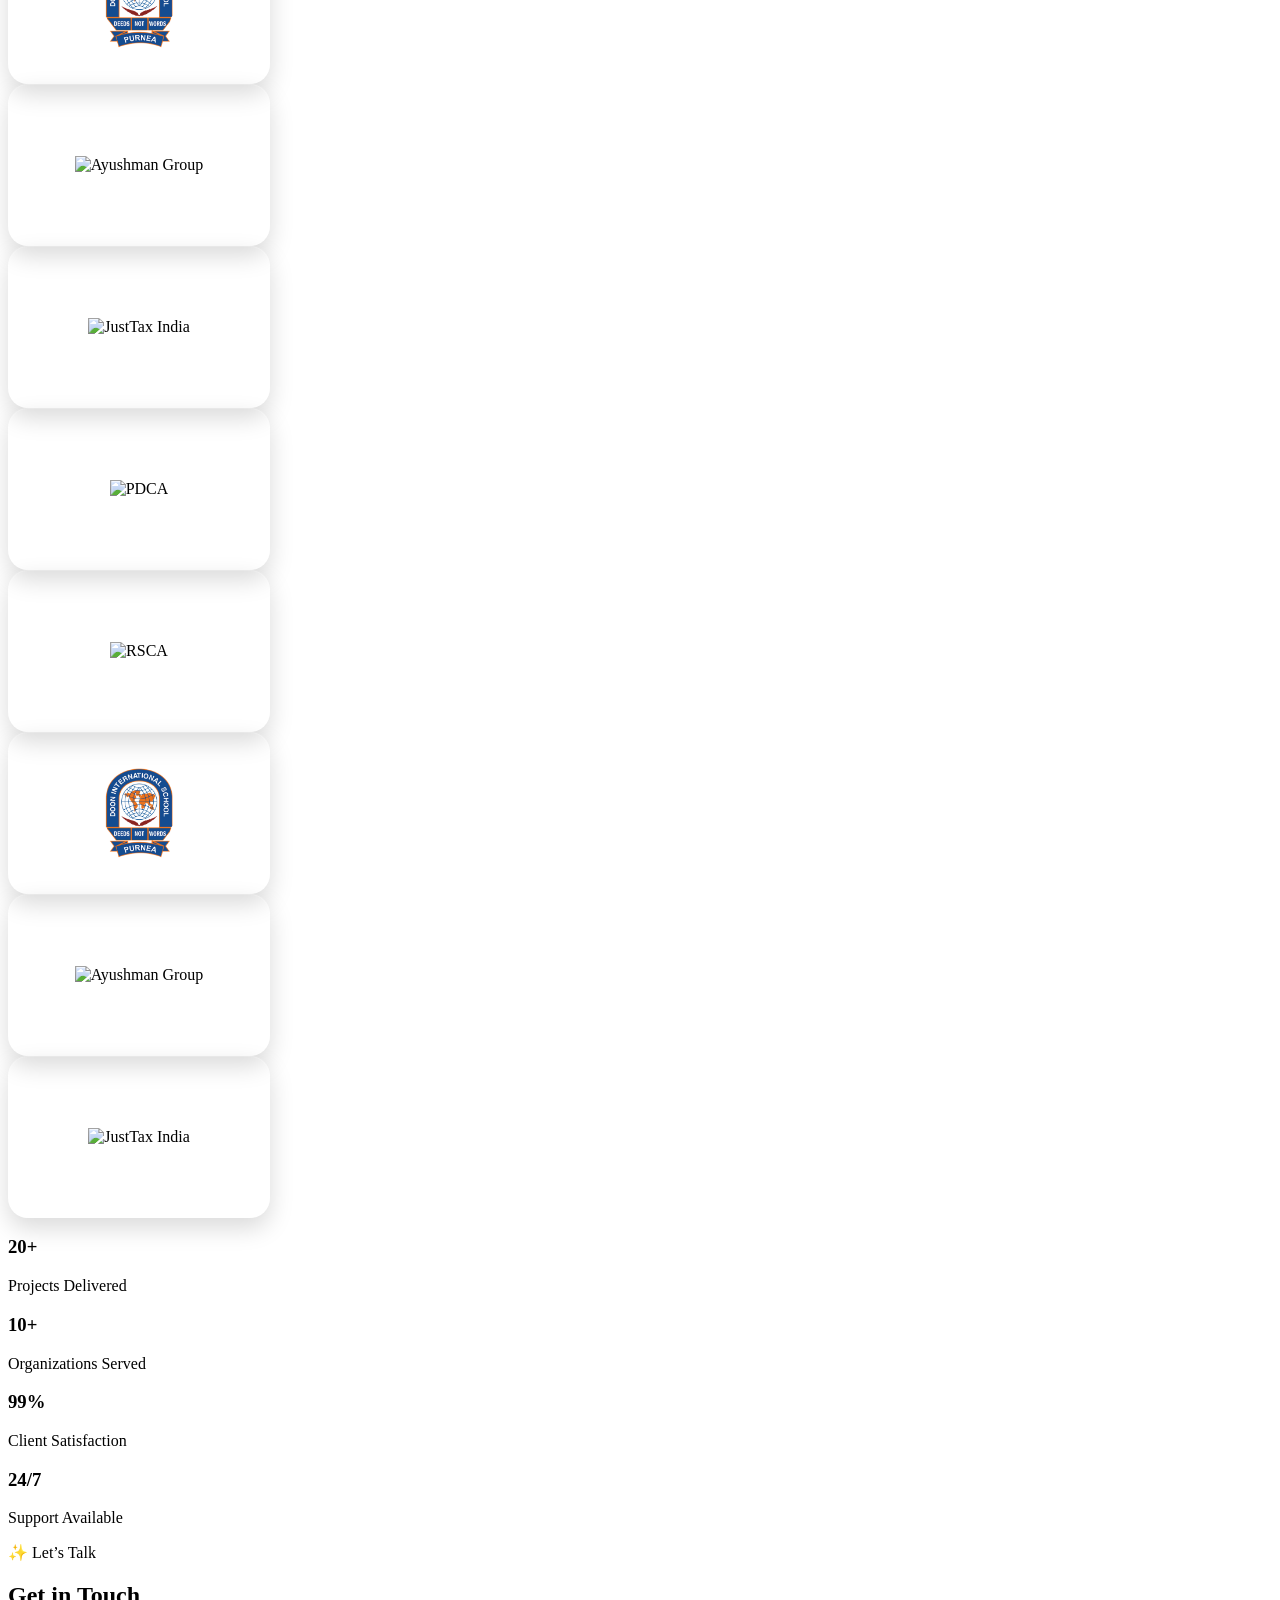
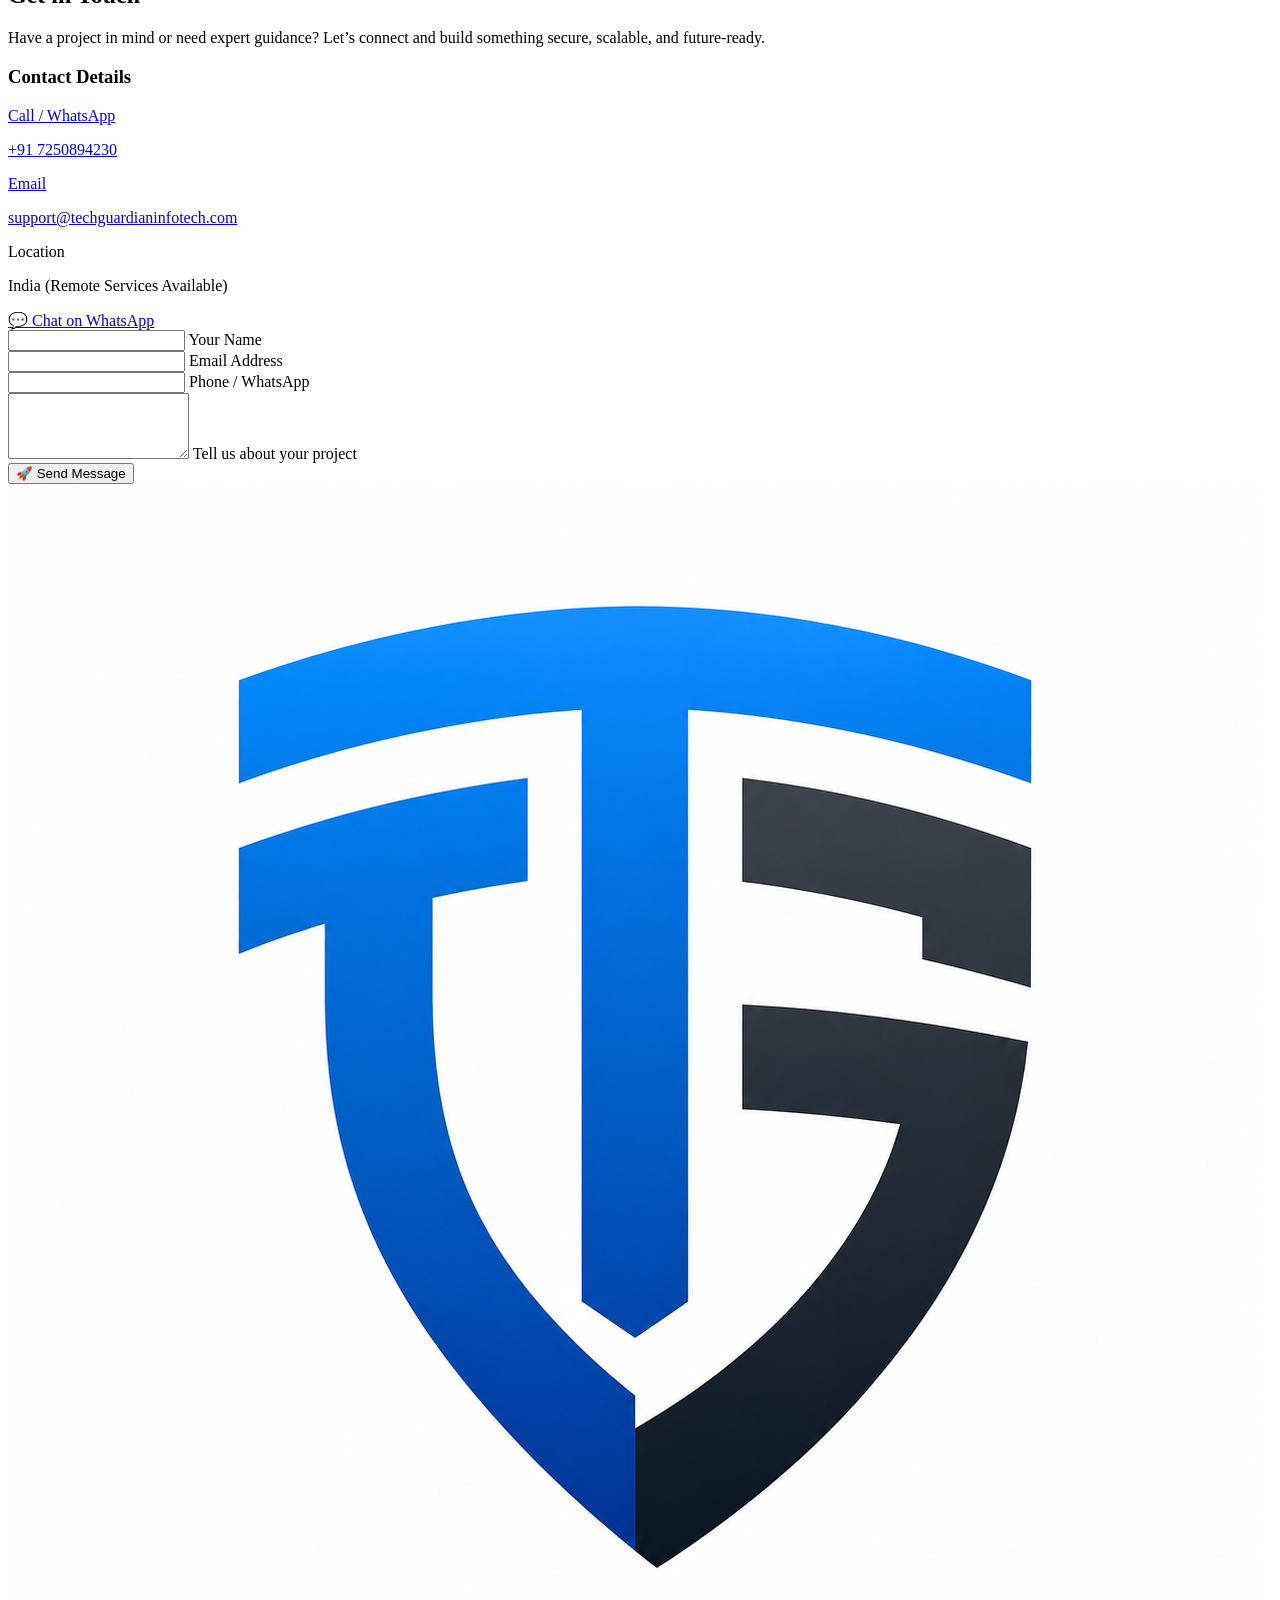
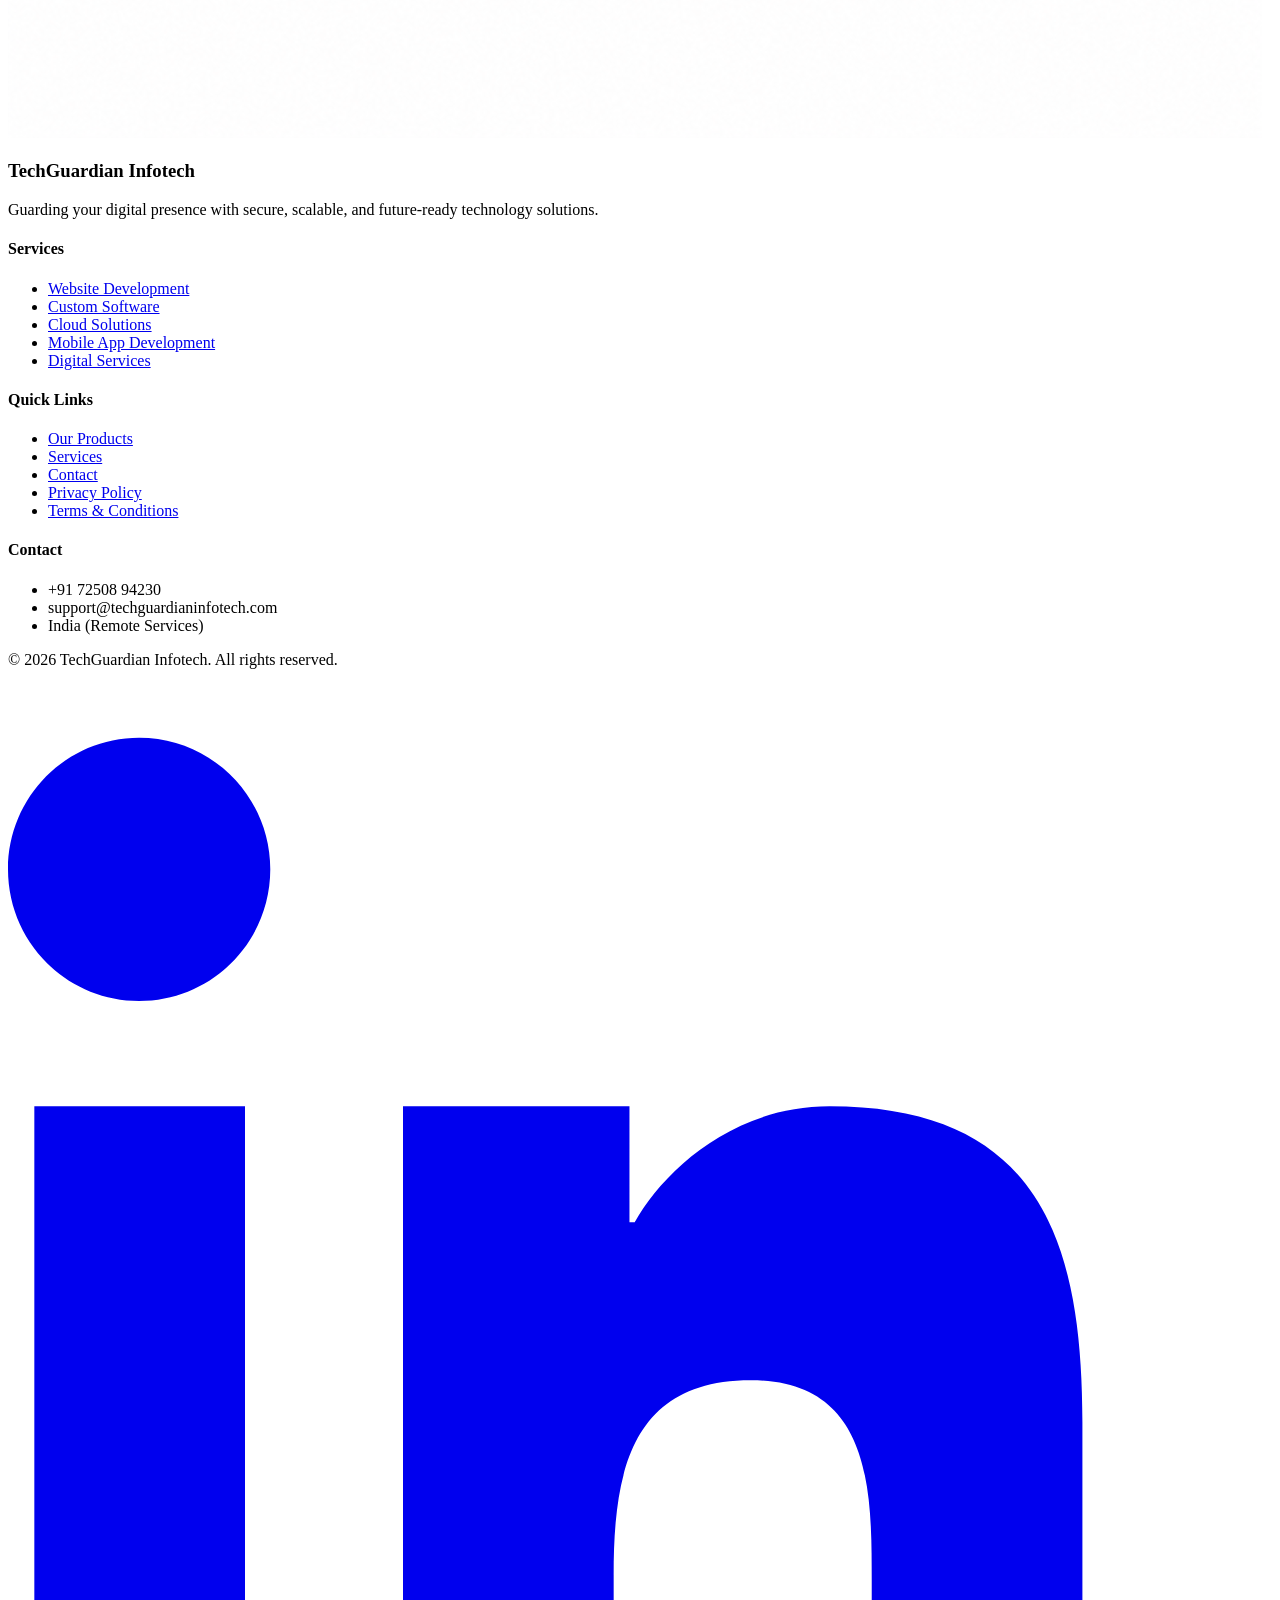
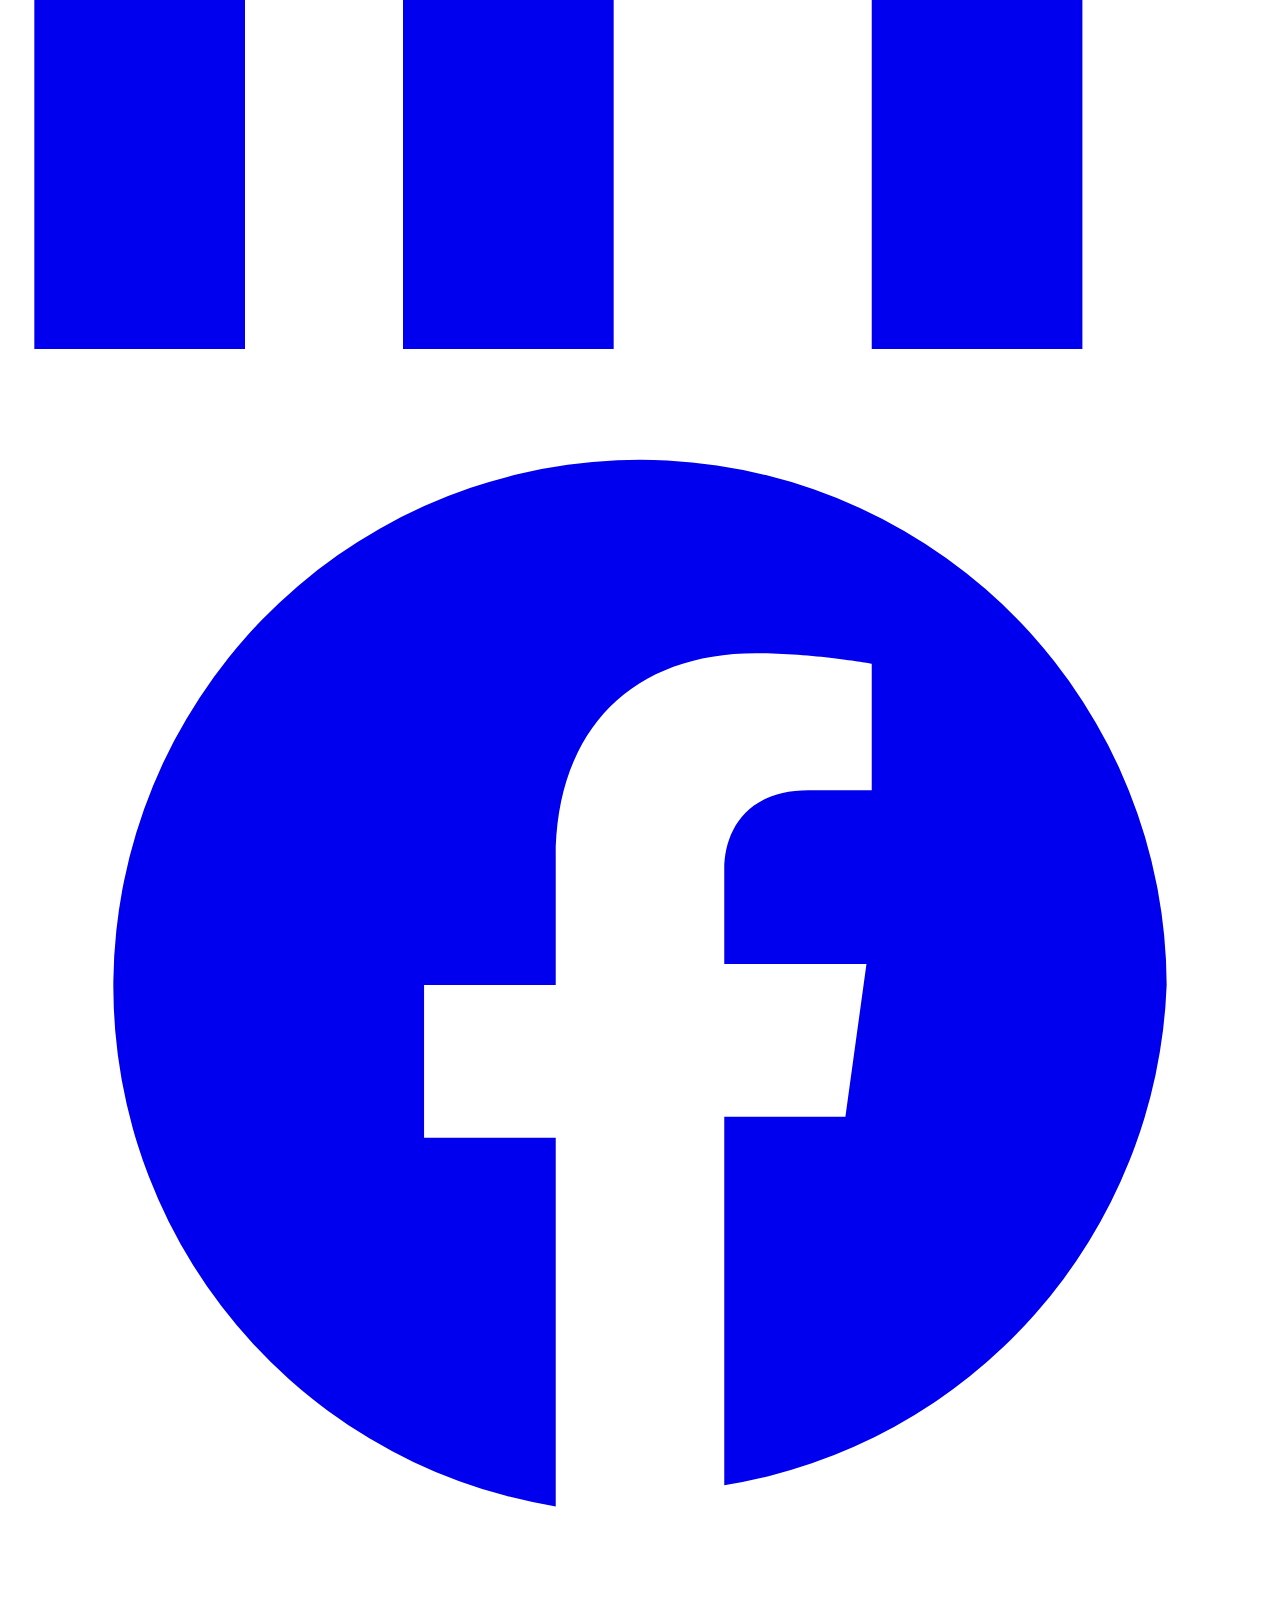
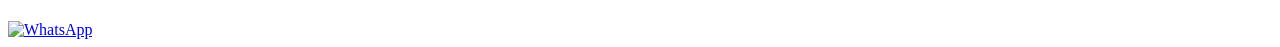
==== commit 96180ab2: "full index page updated" ====
--- a/templates/index.html
+++ b/templates/index.html
@@ -1,3 +1,4 @@
+
 <!DOCTYPE html>
 <html lang="en">
 <head>
@@ -8,61 +9,143 @@
   <!-- Tailwind CSS CDN -->
   <script src="https://cdn.tailwindcss.com"></script>
   <script src="https://unpkg.com/lucide@latest"></script>
-  
 
   <style>
-
-    <style>
-  .tg-header {
-    position: fixed;
-    inset: 0 0 auto 0;
-    width: 100%;
-    z-index: 1000;
+    @keyframes fadeUp {
+      from {
+        opacity: 0;
+        transform: translateY(20px);
+      }
+      to {
+        opacity: 1;
+        transform: translateY(0);
+      }
+    }
+
+    .fade-up {
+      animation: fadeUp 0.9s ease-out forwards;
+    }
+
+    .glass {
+      background: rgba(255, 255, 255, 0.75);
+      backdrop-filter: blur(14px);
+    }
+
+    .glass-card {
+      background: rgba(255, 255, 255, 0.9);
+      backdrop-filter: blur(10px);
+    }
+
+    /* CLIENT LOGOS */
+
+    .client-logo {
+      min-width: 220px;
+      height: 120px;
+      display: flex;
+      align-items: center;
+      justify-content: center;
+      background: transparent;
+      border-radius: 20px;
+      padding: 20px;
+      border: 1px solid rgba(255,255,255,0.2);
+      box-shadow:
+        0 10px 25px rgba(0,0,0,0.15),
+        0 0 0 1px rgba(255,255,255,0.05);
+      transition: all .3s ease;
+    }
+
+    .client-logo img {
+      max-width: 180px;
+      max-height: 90px;
+      object-fit: contain;
+      filter: none;
+      opacity: 1;
+      transition: all .3s ease;
+    }
+
+    @keyframes marquee {
+      from {
+        transform: translateX(0);
+      }
+      to {
+        transform: translateX(-50%);
+      }
+    }
+
+    .animate-marquee {
+      animation: marquee 25s linear infinite;
+      width: max-content;
+    }
+
+    .animate-marquee:hover {
+      animation-play-state: paused;
+    }
+  </style>
+
+  <!-- SEO -->
+  <meta name="description" content="TechGuardian Infotech provides modern websites, software solutions, and cloud services to build your digital presence." />
+</head>
+
+<body class="bg-gray-50 text-gray-800">
+
+<!-- FLOATING CONTACT BUTTON -->
+
+<a href="#contact"
+   class="fixed bottom-24 right-6 z-50
+          bg-gradient-to-r from-indigo-500 to-blue-600
+          text-white p-4 rounded-full shadow-xl
+          hover:scale-110 transition">
+  <i data-lucide="mail" class="w-6 h-6"></i>
+</a>
+
+
+<!-- =====================================================
+     PREMIUM TECHGUARDIAN HEADER
+===================================================== -->
+
+<style>
+  #tg-premium-header {
+    position: fixed !important;
+    top: 0 !important;
+    left: 0 !important;
+    right: 0 !important;
+    width: 100% !important;
+    min-height: 104px !important;
+    z-index: 99999 !important;
+    box-sizing: border-box;
     overflow: hidden;
     isolation: isolate;
     background: linear-gradient(
       110deg,
       #061a3a 0%,
-      #071c46 48%,
-      #171052 100%
-    );
-    border-bottom: 1px solid rgba(129, 140, 248, 0.25);
-    box-shadow: 0 12px 35px rgba(3, 10, 35, 0.25);
-  }
-
-  .tg-header::before,
-  .tg-header::after {
+      #092653 52%,
+      #21105b 100%
+    ) !important;
+    border-bottom: 1px solid rgba(129, 140, 248, 0.3);
+    box-shadow: 0 10px 35px rgba(3, 10, 35, 0.3);
+  }
+
+  #tg-premium-header::before {
     content: "";
     position: absolute;
     z-index: -1;
-    pointer-events: none;
-    border-radius: 9999px;
-    filter: blur(90px);
-  }
-
-  .tg-header::before {
-    width: 390px;
-    height: 230px;
+    width: 350px;
+    height: 220px;
     top: -150px;
     right: -70px;
-    background: rgba(147, 51, 234, 0.55);
-  }
-
-  .tg-header::after {
-    width: 430px;
-    height: 180px;
-    bottom: -145px;
-    left: 28%;
-    background: rgba(2, 132, 199, 0.45);
-  }
-
-  .tg-header-inner {
-    position: relative;
-    z-index: 1;
+    border-radius: 50%;
+    background: rgba(147, 51, 234, 0.4);
+    filter: blur(80px);
+    pointer-events: none;
+  }
+
+  #tg-premium-header .tg-header-inner {
+    width: 100%;
     max-width: 1280px;
     min-height: 104px;
+    padding: 12px 24px;
     margin: auto;
-    padding: 13px 24px;
+    box-sizing: border-box;
     display: flex;
     align-items: center;
     justify-content: space-between;
@@ -71,46 +154,47 @@
 
   /* BRAND */
 
-  .tg-brand {
+  #tg-premium-header .tg-brand {
     display: flex;
     align-items: center;
-    gap: 18px;
+    gap: 17px;
+    text-decoration: none;
     min-width: 0;
-    text-decoration: none;
-  }
-
-  .tg-logo {
+  }
+
+  #tg-premium-header .tg-logo {
     width: 70px;
     height: 70px;
-    flex: 0 0 auto;
+    flex-shrink: 0;
     object-fit: contain;
+    padding: 5px;
     border-radius: 50%;
-    background: white;
-    padding: 5px;
-    box-shadow: 0 0 25px rgba(59, 130, 246, 0.25);
-  }
-
-  .tg-brand-divider {
+    background: #ffffff;
+    box-shadow: 0 0 25px rgba(59, 130, 246, 0.3);
+  }
+
+  #tg-premium-header .tg-divider {
     width: 1px;
-    height: 64px;
-    flex: 0 0 auto;
-    background: rgba(255,255,255,0.32);
-  }
-
-  .tg-brand-name {
-    color: white;
-    font-size: clamp(22px, 2.4vw, 31px);
+    height: 62px;
+    background: rgba(255,255,255,0.3);
+    flex-shrink: 0;
+  }
+
+  #tg-premium-header .tg-company-name {
+    display: block;
+    color: #ffffff !important;
+    font-size: 30px;
     font-weight: 850;
+    line-height: 1.05;
     letter-spacing: -1px;
-    line-height: 1.05;
     white-space: nowrap;
   }
 
-  .tg-brand-subtitle {
+  #tg-premium-header .tg-company-subtitle {
     display: inline-block;
-    font-size: clamp(21px, 2.2vw, 28px);
+    font-size: 26px;
     font-weight: 850;
-    line-height: 1.15;
+    line-height: 1.2;
     background: linear-gradient(
       90deg,
       #38bdf8,
@@ -119,170 +203,159 @@
     );
     -webkit-background-clip: text;
     background-clip: text;
-    color: transparent;
-  }
-
-  .tg-tagline {
+    -webkit-text-fill-color: transparent;
+  }
+
+  #tg-premium-header .tg-tagline {
     display: flex;
     align-items: center;
-    gap: 9px;
+    gap: 8px;
     margin-top: 5px;
-    color: #cbd5e1;
-    font-size: 10px;
+    color: #cbd5e1 !important;
+    font-size: 9px;
     font-weight: 700;
-    letter-spacing: 2.4px;
+    letter-spacing: 2px;
     white-space: nowrap;
   }
 
-  .tg-tagline::before,
-  .tg-tagline::after {
+  #tg-premium-header .tg-tagline::before,
+  #tg-premium-header .tg-tagline::after {
     content: "";
-    width: 22px;
+    width: 20px;
     height: 1px;
-    background: rgba(203,213,225,0.65);
-  }
-
-  /* CONTACT BUTTON */
-
-  .tg-contact {
+    background: rgba(203,213,225,0.6);
+  }
+
+  /* CALL BUTTON */
+
+  #tg-premium-header .tg-call-button {
     display: flex;
     align-items: center;
-    gap: 14px;
-    flex: 0 0 auto;
-    padding: 10px 23px 10px 11px;
-    border: 1px solid rgba(147,197,253,0.48);
-    border-radius: 9999px;
-    color: white;
+    gap: 13px;
+    padding: 10px 22px 10px 10px;
+    flex-shrink: 0;
+    border-radius: 50px;
+    border: 1px solid rgba(147,197,253,0.5);
+    background: rgba(255,255,255,0.08);
     text-decoration: none;
-
-    background: linear-gradient(
-      110deg,
-      rgba(14,165,233,0.16),
-      rgba(99,102,241,0.2),
-      rgba(147,51,234,0.2)
-    );
-
-    box-shadow:
-      0 0 22px rgba(59,130,246,0.16),
-      inset 0 0 15px rgba(255,255,255,0.04);
-
+    color: #ffffff !important;
+    box-shadow: 0 0 25px rgba(59,130,246,0.15);
     transition: all 0.3s ease;
   }
 
-  .tg-contact:hover {
-    transform: translateY(-2px);
-    border-color: rgba(196,181,253,0.9);
-    box-shadow:
-      0 0 30px rgba(99,102,241,0.35),
-      0 8px 25px rgba(0,0,0,0.2);
-  }
-
-  .tg-phone-icon {
+  #tg-premium-header .tg-call-button:hover {
+    transform: translateY(-3px);
+    background: rgba(255,255,255,0.16);
+    border-color: #a5b4fc;
+    box-shadow: 0 0 30px rgba(99,102,241,0.35);
+  }
+
+  #tg-premium-header .tg-call-icon {
     width: 49px;
     height: 49px;
-    flex: 0 0 auto;
     display: flex;
     align-items: center;
     justify-content: center;
-    border-radius: 16px;
+    flex-shrink: 0;
+    border-radius: 15px;
     color: white;
     background: linear-gradient(135deg,#22c55e,#059669);
     box-shadow: 0 0 20px rgba(34,197,94,0.3);
   }
 
-  .tg-phone-icon svg {
+  #tg-premium-header .tg-call-icon svg {
     width: 23px;
     height: 23px;
-    stroke-width: 2.4;
-  }
-
-  .tg-contact-divider {
+  }
+
+  #tg-premium-header .tg-call-divider {
+    height: 40px;
     width: 1px;
-    height: 42px;
-    background: rgba(255,255,255,0.3);
-  }
-
-  .tg-contact-label {
+    background: rgba(255,255,255,0.25);
+  }
+
+  #tg-premium-header .tg-call-label {
     display: block;
+    color: #cbd5e1 !important;
+    font-size: 12px;
     margin-bottom: 3px;
-    color: #cbd5e1;
-    font-size: 12px;
-  }
-
-  .tg-contact-number {
+  }
+
+  #tg-premium-header .tg-call-number {
     display: block;
-    color: white;
-    font-size: clamp(15px,1.6vw,20px);
+    color: #ffffff !important;
+    font-size: 19px;
     font-weight: 800;
     white-space: nowrap;
   }
 
   .tg-header-spacer {
+    display: block;
     height: 104px;
   }
 
   /* TABLET */
 
-  @media (max-width: 768px) {
-    .tg-header-inner {
-      min-height: 86px;
-      padding: 11px 15px;
+  @media(max-width:768px) {
+
+    #tg-premium-header,
+    #tg-premium-header .tg-header-inner {
+      min-height: 86px !important;
+    }
+
+    #tg-premium-header .tg-header-inner {
+      padding: 10px 15px;
       gap: 10px;
     }
 
-    .tg-brand {
+    #tg-premium-header .tg-brand {
       gap: 10px;
     }
 
-    .tg-logo {
+    #tg-premium-header .tg-logo {
       width: 55px;
       height: 55px;
     }
 
-    .tg-brand-divider {
+    #tg-premium-header .tg-divider {
       height: 48px;
     }
 
-    .tg-brand-name {
+    #tg-premium-header .tg-company-name {
       font-size: 20px;
     }
 
-    .tg-brand-subtitle {
+    #tg-premium-header .tg-company-subtitle {
       font-size: 19px;
     }
 
-    .tg-tagline {
+    #tg-premium-header .tg-tagline {
+      font-size: 7px;
+      letter-spacing: 1px;
       gap: 5px;
-      font-size: 7px;
-      letter-spacing: 1.25px;
-    }
-
-    .tg-tagline::before,
-    .tg-tagline::after {
+    }
+
+    #tg-premium-header .tg-tagline::before,
+    #tg-premium-header .tg-tagline::after {
       width: 10px;
     }
 
-    .tg-contact {
-      gap: 9px;
-      padding: 7px 12px 7px 7px;
-    }
-
-    .tg-phone-icon {
+    #tg-premium-header .tg-call-button {
+      padding: 7px 11px 7px 7px;
+      gap: 8px;
+    }
+
+    #tg-premium-header .tg-call-icon {
       width: 41px;
       height: 41px;
-      border-radius: 13px;
-    }
-
-    .tg-contact-number {
+    }
+
+    #tg-premium-header .tg-call-number {
       font-size: 14px;
     }
 
-    .tg-contact-label {
+    #tg-premium-header .tg-call-label {
       font-size: 10px;
-    }
-
-    .tg-contact-divider {
-      height: 34px;
     }
 
     .tg-header-spacer {
@@ -292,60 +365,63 @@
 
   /* MOBILE */
 
-  @media (max-width: 480px) {
-    .tg-header-inner {
-      min-height: 74px;
+  @media(max-width:480px) {
+
+    #tg-premium-header,
+    #tg-premium-header .tg-header-inner {
+      min-height: 74px !important;
+    }
+
+    #tg-premium-header .tg-header-inner {
       padding: 9px 11px;
     }
 
-    .tg-logo {
+    #tg-premium-header .tg-logo {
       width: 43px;
       height: 43px;
       padding: 3px;
     }
 
-    .tg-brand {
+    #tg-premium-header .tg-brand {
       gap: 7px;
     }
 
-    .tg-brand-divider {
+    #tg-premium-header .tg-divider {
       height: 38px;
     }
 
-    .tg-brand-name {
+    #tg-premium-header .tg-company-name {
       font-size: 15px;
-      letter-spacing: -0.4px;
-    }
-
-    .tg-brand-subtitle {
+    }
+
+    #tg-premium-header .tg-company-subtitle {
       font-size: 15px;
     }
 
-    .tg-tagline {
-      margin-top: 3px;
+    #tg-premium-header .tg-tagline {
       font-size: 5.5px;
-      letter-spacing: 0.65px;
+      letter-spacing: 0.5px;
       gap: 3px;
     }
 
-    .tg-tagline::before,
-    .tg-tagline::after {
+    #tg-premium-header .tg-tagline::before,
+    #tg-premium-header .tg-tagline::after {
       width: 6px;
     }
 
-    .tg-contact {
+    #tg-premium-header .tg-call-button {
       padding: 6px;
       border-radius: 50%;
     }
 
-    .tg-phone-icon {
+    #tg-premium-header .tg-call-icon {
       width: 39px;
       height: 39px;
       border-radius: 50%;
     }
 
-    .tg-contact-divider,
-    .tg-contact-info {
+    #tg-premium-header .tg-call-divider,
+    #tg-premium-header .tg-call-info {
       display: none;
     }
 
@@ -353,117 +429,17 @@
       height: 74px;
     }
   }
-
-  @media (prefers-reduced-motion: reduce) {
-    .tg-contact {
-      transition: none;
-    }
-  }
-@keyframes fadeUp {
-  from {
-    opacity: 0;
-    transform: translateY(20px);
-  }
-  to {
-    opacity: 1;
-    transform: translateY(0);
-  }
-}
-.fade-up {
-  animation: fadeUp 0.9s ease-out forwards;
-}
-
-  .glass {
-    background: rgba(255, 255, 255, 0.75);
-    backdrop-filter: blur(14px);
-  } 
-
-
-  .glass-card {
-    background: rgba(255, 255, 255, 0.9);
-    backdrop-filter: blur(10px);
-  }
-
-
-/* ================= CLIENT LOGOS ================= */
-
-.client-logo {
-  min-width: 220px;
-  height: 120px;
-
-  display: flex;
-  align-items: center;
-  justify-content: center;
-
-  background: transparent;
-  border-radius: 20px;
-
-  padding: 20px;
-
-  border: 1px solid rgba(255,255,255,0.2);
-
-  box-shadow:
-    0 10px 25px rgba(0,0,0,0.15),
-    0 0 0 1px rgba(255,255,255,0.05);
-
-  transition: all .3s ease;
-}
-
-
-.client-logo img {
-  max-width: 180px;
-  max-height: 90px;
-  object-fit: contain;
-
-  filter: none;
-  opacity: 1;
-
-  transition: all .3s ease;
-}
-
-@keyframes marquee {
-  from {
-    transform: translateX(0);
-  }
-
-  to {
-    transform: translateX(-50%);
-  }
-}
-
-.animate-marquee {
-  animation: marquee 25s linear infinite;
-  width: max-content;
-}
-
-.animate-marquee:hover {
-  animation-play-state: paused;
-}
 </style>
 
-
-  <!-- SEO -->
-  <meta name="description" content="TechGuardian Infotech provides modern websites, software solutions, and cloud services to build your digital presence." />
-</head>
-
-<a href="#contact"
-   class="fixed bottom-24 right-6 z-50
-          bg-gradient-to-r from-indigo-500 to-blue-600
-          text-white p-4 rounded-full shadow-xl
-          hover:scale-110 transition">
-  <i data-lucide="mail" class="w-6 h-6"></i>
-</a>
-
-<body class="bg-gray-50 text-gray-800">
-
-  <!-- NAVBAR -->
-<header class="tg-header">
-
+<header
+  id="tg-premium-header"
+  style="background: linear-gradient(110deg, #061a3a 0%, #092653 52%, #21105b 100%);"
+>
   <div class="tg-header-inner">
 
-    <!-- BRAND -->
-    <a href="/" class="tg-brand"
-       aria-label="TechGuardian Infotech home">
+    <!-- COMPANY BRAND -->
+
+    <a href="/" class="tg-brand">
 
       <img
         src="/static/images/logo.png"
@@ -471,46 +447,45 @@
         class="tg-logo"
       >
 
-      <span class="tg-brand-divider"></span>
-
-      <span class="tg-brand-text">
-
-        <span class="tg-brand-name block">
+      <span class="tg-divider"></span>
+
+      <span>
+        <span class="tg-company-name">
           TechGuardian
         </span>
 
-        <span class="tg-brand-subtitle">
+        <span class="tg-company-subtitle">
           Infotech
         </span>
 
         <span class="tg-tagline">
           BUILD • DIGITILIZE • GROW
         </span>
-
       </span>
 
     </a>
 
-    <!-- CONTACT -->
+    <!-- CONTACT BUTTON -->
+
     <a
       href="tel:+917250894230"
-      class="tg-contact"
+      class="tg-call-button"
       aria-label="Call TechGuardian Infotech"
     >
 
-      <span class="tg-phone-icon">
+      <span class="tg-call-icon">
         <i data-lucide="phone-call"></i>
       </span>
 
-      <span class="tg-contact-divider"></span>
-
-      <span class="tg-contact-info">
-
-        <span class="tg-contact-label">
+      <span class="tg-call-divider"></span>
+
+      <span class="tg-call-info">
+
+        <span class="tg-call-label">
           Call Us Now
         </span>
 
-        <span class="tg-contact-number">
+        <span class="tg-call-number">
           +91 72508 94230
         </span>
 
@@ -519,19 +494,15 @@
     </a>
 
   </div>
-
 </header>
 
-<!-- HEADER SPACING -->
 <div class="tg-header-spacer"></div>
 
-<!-- Spacer to avoid content hiding under fixed header -->
-<div class="h-20"></div>
-
-
-  
-<!-- HERO -->
+
+<!-- ================= HERO ================= -->
+
 <section class="pt-32 pb-24 bg-gradient-to-br from-slate-900 via-blue-900 to-indigo-900 text-white fade-up">
+
   <div class="max-w-7xl mx-auto px-6 text-center">
 
     <span class="inline-block mb-4 px-4 py-1 text-sm font-semibold bg-white/10 rounded-full">
@@ -540,7 +511,10 @@
 
     <h2 class="text-4xl md:text-6xl font-extrabold leading-tight mb-6">
       Build a Powerful <br class="hidden md:block">
-      Digital Presence with <span class="text-blue-400">TechGuardian Infotech</span>
+      Digital Presence with
+      <span class="text-blue-400">
+        TechGuardian Infotech
+      </span>
     </h2>
 
     <p class="text-lg md:text-xl text-gray-200 max-w-3xl mx-auto mb-10">
@@ -549,6 +523,7 @@
     </p>
 
     <div class="flex flex-col sm:flex-row justify-center gap-4">
+
       <a href="#contact"
          class="px-8 py-4 bg-blue-600 hover:bg-blue-700 rounded-lg font-semibold transition">
         Get a Free Consultation
@@ -559,16 +534,16 @@
          class="px-8 py-4 bg-green-600 hover:bg-green-700 rounded-lg font-semibold transition">
         Chat on WhatsApp
       </a>
+
     </div>
 
   </div>
 </section>
 
 
-
-<!-- ABOUT US -->
+<!-- ================= ABOUT US ================= -->
+
 <style>
-  /* Simple fade-up animation */
   .fade-up {
     animation: fadeUp 1s ease forwards;
   }
@@ -586,16 +561,18 @@
 </style>
 
 <section class="py-28 bg-gradient-to-br from-gray-50 via-white to-blue-50 fade-up">
+
   <div class="max-w-7xl mx-auto px-6">
 
-    <!-- TOP CONTENT -->
     <div class="grid md:grid-cols-2 gap-16 items-center">
 
       <!-- LEFT TEXT -->
+
       <div>
 
         <h3 class="text-3xl md:text-4xl font-extrabold mb-6 text-gray-900 leading-tight">
-          You are at <span class="text-blue-700">TechGuardian</span><br />
+          You are at
+          <span class="text-blue-700">TechGuardian</span><br />
           <span class="text-indigo-600">Infotech</span>
         </h3>
 
@@ -617,246 +594,271 @@
           </span>
           your digital identity with technology that works for you.
         </p>
+
       </div>
 
       <!-- RIGHT IMAGE -->
+
       <div class="relative flex justify-center items-center">
 
-  <!-- Gradient Ring -->
-  <div class="absolute w-72 h-72 bg-gradient-to-tr from-blue-500 via-indigo-500 to-purple-500 
-              rounded-full blur-2xl opacity-30 animate-pulse"></div>
-
-  <!-- Glass Card -->
-  <div class="relative bg-white/60 backdrop-blur-xl border border-white/40 
-              rounded-3xl p-6 shadow-2xl">
-
-    <img
-      src="../static/images/User research-amico.svg"
-      alt="TechGuardian Infotech Technology"
-      class="w-72 h-56 object-contain"
-    />
+        <div class="absolute w-72 h-72 bg-gradient-to-tr from-blue-500 via-indigo-500 to-purple-500
+                    rounded-full blur-2xl opacity-30 animate-pulse"></div>
+
+        <div class="relative bg-white/60 backdrop-blur-xl border border-white/40
+                    rounded-3xl p-6 shadow-2xl">
+
+          <img
+            src="../static/images/User research-amico.svg"
+            alt="TechGuardian Infotech Technology"
+            class="w-72 h-56 object-contain"
+          />
+
+        </div>
+
+      </div>
+
+    </div>
 
   </div>
-
-</div>
 </section>
 
 
 <!-- ================= WHY CHOOSE US ================= -->
+
 <section class="relative py-32 bg-gradient-to-br from-slate-900 via-blue-900 to-indigo-950 overflow-hidden">
 
-  <!-- Ambient background glow -->
   <div class="absolute -top-40 -left-40 w-[500px] h-[500px] bg-blue-600 rounded-full blur-3xl opacity-25"></div>
+
   <div class="absolute -bottom-40 -right-40 w-[500px] h-[500px] bg-indigo-600 rounded-full blur-3xl opacity-25"></div>
+
   <div class="absolute inset-0 bg-[radial-gradient(circle_at_30%_20%,rgba(99,102,241,0.25),transparent_45%)]"></div>
 
   <div class="relative max-w-7xl mx-auto px-6">
 
-    <!-- Heading -->
     <div class="text-center mb-20 fade-up">
 
       <h2 class="text-4xl md:text-5xl font-extrabold text-white">
-        Why Choose <span class="text-indigo-400">TechGuardian Infotech</span>
+        Why Choose
+        <span class="text-indigo-400">
+          TechGuardian Infotech
+        </span>
       </h2>
 
       <p class="mt-6 text-lg text-gray-300 max-w-3xl mx-auto">
         Technology, trust, and performance — engineered to grow your digital presence.
       </p>
+
     </div>
 
     <div class="grid grid-cols-1 sm:grid-cols-2 lg:grid-cols-4 gap-12">
 
-  <!-- CARD -->
-  <div class="group relative fade-up">
-    <!-- Glow -->
-    <div class="absolute inset-0 rounded-3xl bg-blue-500/30 blur-xl 
-                opacity-0 group-hover:opacity-100 transition"></div>
-
-    <!-- Card -->
-    <div class="relative h-full rounded-3xl p-8
-                bg-white/10 backdrop-blur-xl
-                border border-white/20
-                shadow-xl
-                transform transition-all duration-300
-                group-hover:-translate-y-4 group-hover:shadow-2xl">
-
-      <!-- Floating Icon -->
-      <div class="absolute -top-6 left-1/2 -translate-x-1/2
-                  w-14 h-14 rounded-2xl
-                  bg-gradient-to-br from-blue-500 to-indigo-500
-                  flex items-center justify-center text-white
-                  shadow-lg
-                  group-hover:scale-110 group-hover:rotate-6
-                  transition">
-        <i data-lucide="cpu" class="w-7 h-7"></i>
-      </div>
-
-      <div class="pt-10 text-center">
-        <h3 class="text-xl font-bold mb-3 text-white">
-          Modern Technology
-        </h3>
-        <p class="text-gray-300 leading-relaxed">
-          Cutting-edge frameworks, scalable architecture, and performance-first development.
-        </p>
-      </div>
+      <!-- CARD 1 -->
+
+      <div class="group relative fade-up">
+
+        <div class="absolute inset-0 rounded-3xl bg-blue-500/30 blur-xl
+                    opacity-0 group-hover:opacity-100 transition"></div>
+
+        <div class="relative h-full rounded-3xl p-8
+                    bg-white/10 backdrop-blur-xl
+                    border border-white/20 shadow-xl
+                    transform transition-all duration-300
+                    group-hover:-translate-y-4 group-hover:shadow-2xl">
+
+          <div class="absolute -top-6 left-1/2 -translate-x-1/2
+                      w-14 h-14 rounded-2xl
+                      bg-gradient-to-br from-blue-500 to-indigo-500
+                      flex items-center justify-center text-white
+                      shadow-lg group-hover:scale-110 group-hover:rotate-6 transition">
+
+            <i data-lucide="cpu" class="w-7 h-7"></i>
+
+          </div>
+
+          <div class="pt-10 text-center">
+
+            <h3 class="text-xl font-bold mb-3 text-white">
+              Modern Technology
+            </h3>
+
+            <p class="text-gray-300 leading-relaxed">
+              Cutting-edge frameworks, scalable architecture, and performance-first development.
+            </p>
+
+          </div>
+
+        </div>
+      </div>
+
+      <!-- CARD 2 -->
+
+      <div class="group relative fade-up">
+
+        <div class="absolute inset-0 rounded-3xl bg-indigo-500/30 blur-xl
+                    opacity-0 group-hover:opacity-100 transition"></div>
+
+        <div class="relative h-full rounded-3xl p-8
+                    bg-white/10 backdrop-blur-xl
+                    border border-white/20 shadow-xl
+                    transform transition-all duration-300
+                    group-hover:-translate-y-4 group-hover:shadow-2xl">
+
+          <div class="absolute -top-6 left-1/2 -translate-x-1/2
+                      w-14 h-14 rounded-2xl
+                      bg-gradient-to-br from-indigo-500 to-purple-500
+                      flex items-center justify-center text-white
+                      shadow-lg group-hover:scale-110 group-hover:-rotate-6 transition">
+
+            <i data-lucide="briefcase" class="w-7 h-7"></i>
+
+          </div>
+
+          <div class="pt-10 text-center">
+
+            <h3 class="text-xl font-bold mb-3 text-white">
+              Business-Focused
+            </h3>
+
+            <p class="text-gray-300 leading-relaxed">
+              Solutions aligned with business goals, ROI, and long-term growth.
+            </p>
+
+          </div>
+
+        </div>
+      </div>
+
+      <!-- CARD 3 -->
+
+      <div class="group relative fade-up">
+
+        <div class="absolute inset-0 rounded-3xl bg-purple-500/30 blur-xl
+                    opacity-0 group-hover:opacity-100 transition"></div>
+
+        <div class="relative h-full rounded-3xl p-8
+                    bg-white/10 backdrop-blur-xl
+                    border border-white/20 shadow-xl
+                    transform transition-all duration-300
+                    group-hover:-translate-y-4 group-hover:shadow-2xl">
+
+          <div class="absolute -top-6 left-1/2 -translate-x-1/2
+                      w-14 h-14 rounded-2xl
+                      bg-gradient-to-br from-purple-500 to-pink-500
+                      flex items-center justify-center text-white
+                      shadow-lg group-hover:scale-110 group-hover:rotate-6 transition">
+
+            <i data-lucide="headphones" class="w-7 h-7"></i>
+
+          </div>
+
+          <div class="pt-10 text-center">
+
+            <h3 class="text-xl font-bold mb-3 text-white">
+              Reliable Support
+            </h3>
+
+            <p class="text-gray-300 leading-relaxed">
+              Dedicated support and long-term partnership beyond project delivery.
+            </p>
+
+          </div>
+
+        </div>
+      </div>
+
+      <!-- CARD 4 -->
+
+      <div class="group relative fade-up">
+
+        <div class="absolute inset-0 rounded-3xl bg-emerald-500/30 blur-xl
+                    opacity-0 group-hover:opacity-100 transition"></div>
+
+        <div class="relative h-full rounded-3xl p-8
+                    bg-white/10 backdrop-blur-xl
+                    border border-white/20 shadow-xl
+                    transform transition-all duration-300
+                    group-hover:-translate-y-4 group-hover:shadow-2xl">
+
+          <div class="absolute -top-6 left-1/2 -translate-x-1/2
+                      w-14 h-14 rounded-2xl
+                      bg-gradient-to-br from-emerald-500 to-teal-500
+                      flex items-center justify-center text-white
+                      shadow-lg group-hover:scale-110 group-hover:-rotate-6 transition">
+
+            <i data-lucide="shield-check" class="w-7 h-7"></i>
+
+          </div>
+
+          <div class="pt-10 text-center">
+
+            <h3 class="text-xl font-bold mb-3 text-white">
+              Secure & Affordable
+            </h3>
+
+            <p class="text-gray-300 leading-relaxed">
+              Enterprise-grade security with transparent, cost-effective pricing.
+            </p>
+
+          </div>
+
+        </div>
+      </div>
+
     </div>
-  </div>
-
-  <!-- CARD -->
-  <div class="group relative fade-up">
-    <div class="absolute inset-0 rounded-3xl bg-indigo-500/30 blur-xl 
-                opacity-0 group-hover:opacity-100 transition"></div>
-
-    <div class="relative h-full rounded-3xl p-8
-                bg-white/10 backdrop-blur-xl
-                border border-white/20
-                shadow-xl
-                transform transition-all duration-300
-                group-hover:-translate-y-4 group-hover:shadow-2xl">
-
-      <div class="absolute -top-6 left-1/2 -translate-x-1/2
-                  w-14 h-14 rounded-2xl
-                  bg-gradient-to-br from-indigo-500 to-purple-500
-                  flex items-center justify-center text-white
-                  shadow-lg
-                  group-hover:scale-110 group-hover:-rotate-6
-                  transition">
-        <i data-lucide="briefcase" class="w-7 h-7"></i>
-      </div>
-
-      <div class="pt-10 text-center">
-        <h3 class="text-xl font-bold mb-3 text-white">
-          Business-Focused
-        </h3>
-        <p class="text-gray-300 leading-relaxed">
-          Solutions aligned with business goals, ROI, and long-term growth.
-        </p>
-      </div>
-    </div>
-  </div>
-
-  <!-- CARD -->
-  <div class="group relative fade-up">
-    <div class="absolute inset-0 rounded-3xl bg-purple-500/30 blur-xl 
-                opacity-0 group-hover:opacity-100 transition"></div>
-
-    <div class="relative h-full rounded-3xl p-8
-                bg-white/10 backdrop-blur-xl
-                border border-white/20
-                shadow-xl
-                transform transition-all duration-300
-                group-hover:-translate-y-4 group-hover:shadow-2xl">
-
-      <div class="absolute -top-6 left-1/2 -translate-x-1/2
-                  w-14 h-14 rounded-2xl
-                  bg-gradient-to-br from-purple-500 to-pink-500
-                  flex items-center justify-center text-white
-                  shadow-lg
-                  group-hover:scale-110 group-hover:rotate-6
-                  transition">
-        <i data-lucide="headphones" class="w-7 h-7"></i>
-      </div>
-
-      <div class="pt-10 text-center">
-        <h3 class="text-xl font-bold mb-3 text-white">
-          Reliable Support
-        </h3>
-        <p class="text-gray-300 leading-relaxed">
-          Dedicated support and long-term partnership beyond project delivery.
-        </p>
-      </div>
-    </div>
-  </div>
-
-  <!-- CARD -->
-  <div class="group relative fade-up">
-    <div class="absolute inset-0 rounded-3xl bg-emerald-500/30 blur-xl 
-                opacity-0 group-hover:opacity-100 transition"></div>
-
-    <div class="relative h-full rounded-3xl p-8
-                bg-white/10 backdrop-blur-xl
-                border border-white/20
-                shadow-xl
-                transform transition-all duration-300
-                group-hover:-translate-y-4 group-hover:shadow-2xl">
-
-      <div class="absolute -top-6 left-1/2 -translate-x-1/2
-                  w-14 h-14 rounded-2xl
-                  bg-gradient-to-br from-emerald-500 to-teal-500
-                  flex items-center justify-center text-white
-                  shadow-lg
-                  group-hover:scale-110 group-hover:-rotate-6
-                  transition">
-        <i data-lucide="shield-check" class="w-7 h-7"></i>
-      </div>
-
-      <div class="pt-10 text-center">
-        <h3 class="text-xl font-bold mb-3 text-white">
-          Secure & Affordable
-        </h3>
-        <p class="text-gray-300 leading-relaxed">
-          Enterprise-grade security with transparent, cost-effective pricing.
-        </p>
-      </div>
-    </div>
-  </div>
-
-</div>
-
 
   </div>
 </section>
 
-<script>
-  lucide.createIcons();
-</script>
-
 
 <!-- ================= SERVICES ================= -->
+
 <section class="relative py-36 bg-gradient-to-br from-sky-50 via-indigo-50 to-fuchsia-50 overflow-hidden">
 
-  <!-- Animated Background Glows -->
   <div class="absolute -top-40 -left-40 w-[500px] h-[500px]
               bg-blue-500/30 rounded-full blur-3xl animate-pulse"></div>
+
   <div class="absolute -bottom-40 -right-40 w-[500px] h-[500px]
               bg-fuchsia-500/30 rounded-full blur-3xl animate-pulse"></div>
 
   <div class="relative max-w-7xl mx-auto px-6">
 
-    <!-- Heading -->
     <div class="text-center mb-24 fade-up">
+
       <span class="inline-block mb-5 px-6 py-1.5 text-sm font-semibold
                    text-indigo-700 bg-indigo-100 rounded-full shadow">
         🚀 Our Services
       </span>
 
       <h2 class="text-4xl md:text-6xl font-extrabold text-gray-900 leading-tight">
-        Modern <span class="bg-gradient-to-r from-indigo-600 via-purple-600 to-pink-600
-                            bg-clip-text text-transparent">
+        Modern
+        <span class="bg-gradient-to-r from-indigo-600 via-purple-600 to-pink-600
+                     bg-clip-text text-transparent">
           Digital Services
         </span>
       </h2>
 
       <p class="mt-8 text-lg text-gray-600 max-w-3xl mx-auto leading-relaxed">
-        A complete technology ecosystem to <strong class="text-gray-900">build</strong>,
+        A complete technology ecosystem to
+        <strong class="text-gray-900">build</strong>,
         <strong class="text-gray-900">secure</strong>, and
         <strong class="text-gray-900">scale</strong> your digital presence.
       </p>
+
     </div>
 
-    <!-- Services Grid -->
     <div class="grid grid-cols-1 sm:grid-cols-2 lg:grid-cols-4 gap-14">
 
-      <!-- Website Development -->
+      <!-- WEBSITE DEVELOPMENT -->
+
       <div class="group relative fade-up">
+
         <div class="absolute inset-0 rounded-3xl bg-gradient-to-br
                     from-blue-500/40 to-indigo-500/40 blur-2xl
                     opacity-0 group-hover:opacity-100 transition"></div>
 
         <div class="relative h-full rounded-3xl p-9
                     bg-white/80 backdrop-blur-xl
-                    border border-white/50
-                    shadow-xl
+                    border border-white/50 shadow-xl
                     transform transition-all duration-500
                     group-hover:-translate-y-5 group-hover:shadow-2xl">
 
@@ -864,7 +866,9 @@
                       bg-gradient-to-br from-blue-500 to-indigo-600
                       flex items-center justify-center text-white
                       group-hover:rotate-12 group-hover:scale-110 transition">
+
             <i data-lucide="layout" class="w-8 h-8"></i>
+
           </div>
 
           <h3 class="text-xl font-bold mb-3 text-gray-900">
@@ -874,19 +878,21 @@
           <p class="text-gray-600 leading-relaxed">
             High-performance, SEO-ready, conversion-focused websites built with modern tech.
           </p>
+
         </div>
       </div>
 
-      <!-- Custom Software -->
+      <!-- CUSTOM SOFTWARE -->
+
       <div class="group relative fade-up">
+
         <div class="absolute inset-0 rounded-3xl bg-gradient-to-br
                     from-indigo-500/40 to-purple-500/40 blur-2xl
                     opacity-0 group-hover:opacity-100 transition"></div>
 
         <div class="relative h-full rounded-3xl p-9
                     bg-white/80 backdrop-blur-xl
-                    border border-white/50
-                    shadow-xl
+                    border border-white/50 shadow-xl
                     transform transition-all duration-500
                     group-hover:-translate-y-5 group-hover:shadow-2xl">
 
@@ -894,7 +900,9 @@
                       bg-gradient-to-br from-indigo-500 to-purple-600
                       flex items-center justify-center text-white
                       group-hover:-rotate-12 group-hover:scale-110 transition">
+
             <i data-lucide="settings" class="w-8 h-8"></i>
+
           </div>
 
           <h3 class="text-xl font-bold mb-3 text-gray-900">
@@ -904,19 +912,21 @@
           <p class="text-gray-600 leading-relaxed">
             Tailor-made applications built around your workflow, scale, and security.
           </p>
+
         </div>
       </div>
 
-      <!-- Mobile App Development -->
+      <!-- MOBILE APP DEVELOPMENT -->
+
       <div class="group relative fade-up">
+
         <div class="absolute inset-0 rounded-3xl bg-gradient-to-br
                     from-cyan-500/40 to-blue-500/40 blur-2xl
                     opacity-0 group-hover:opacity-100 transition"></div>
 
         <div class="relative h-full rounded-3xl p-9
                     bg-white/80 backdrop-blur-xl
-                    border border-white/50
-                    shadow-xl
+                    border border-white/50 shadow-xl
                     transform transition-all duration-500
                     group-hover:-translate-y-5 group-hover:shadow-2xl">
 
@@ -924,7 +934,9 @@
                       bg-gradient-to-br from-cyan-500 to-blue-600
                       flex items-center justify-center text-white
                       group-hover:rotate-12 group-hover:scale-110 transition">
+
             <i data-lucide="smartphone" class="w-8 h-8"></i>
+
           </div>
 
           <h3 class="text-xl font-bold mb-3 text-gray-900">
@@ -946,19 +958,21 @@
             Explore Mobile App Development
             <i data-lucide="arrow-right" class="w-4 h-4"></i>
           </a>
+
         </div>
       </div>
 
-      <!-- Cloud Solutions -->
+      <!-- CLOUD SOLUTIONS -->
+
       <div class="group relative fade-up">
+
         <div class="absolute inset-0 rounded-3xl bg-gradient-to-br
                     from-purple-500/40 to-pink-500/40 blur-2xl
                     opacity-0 group-hover:opacity-100 transition"></div>
 
         <div class="relative h-full rounded-3xl p-9
                     bg-white/80 backdrop-blur-xl
-                    border border-white/50
-                    shadow-xl
+                    border border-white/50 shadow-xl
                     transform transition-all duration-500
                     group-hover:-translate-y-5 group-hover:shadow-2xl">
 
@@ -966,7 +980,9 @@
                       bg-gradient-to-br from-purple-500 to-pink-600
                       flex items-center justify-center text-white
                       group-hover:rotate-12 group-hover:scale-110 transition">
+
             <i data-lucide="cloud" class="w-8 h-8"></i>
+
           </div>
 
           <h3 class="text-xl font-bold mb-3 text-gray-900">
@@ -976,48 +992,50 @@
           <p class="text-gray-600 leading-relaxed">
             Secure hosting, deployment automation, monitoring & performance tuning.
           </p>
+
         </div>
       </div>
 
-      <!-- Digital Services -->
-<div class="group relative fade-up">
-  <div class="absolute inset-0 rounded-3xl bg-gradient-to-br
-              from-indigo-500/40 to-cyan-500/40 blur-2xl
-              opacity-0 group-hover:opacity-100 transition"></div>
-
-  <div class="relative h-full rounded-3xl p-9
-              bg-white/80 backdrop-blur-xl
-              border border-white/50
-              shadow-xl
-              transform transition-all duration-500
-              group-hover:-translate-y-5 group-hover:shadow-2xl">
-
-    <div class="w-16 h-16 mb-7 rounded-2xl
-                bg-gradient-to-br from-indigo-500 to-cyan-600
-                flex items-center justify-center text-white
-                group-hover:-rotate-12 group-hover:scale-110 transition">
-      <i data-lucide="layers" class="w-8 h-8"></i>
-    </div>
-
-    <h3 class="text-xl font-bold mb-3 text-gray-900">
-      Digital Services
-    </h3>
-
-    <p class="text-gray-600 leading-relaxed">
-      Complete digital solutions including website development,
-      custom software, cloud services, and digital marketing
-      to help your business grow online.
-    </p>
-  </div>
-</div>
-
+      <!-- DIGITAL SERVICES -->
+
+      <div class="group relative fade-up">
+
+        <div class="absolute inset-0 rounded-3xl bg-gradient-to-br
+                    from-indigo-500/40 to-cyan-500/40 blur-2xl
+                    opacity-0 group-hover:opacity-100 transition"></div>
+
+        <div class="relative h-full rounded-3xl p-9
+                    bg-white/80 backdrop-blur-xl
+                    border border-white/50 shadow-xl
+                    transform transition-all duration-500
+                    group-hover:-translate-y-5 group-hover:shadow-2xl">
+
+          <div class="w-16 h-16 mb-7 rounded-2xl
+                      bg-gradient-to-br from-indigo-500 to-cyan-600
+                      flex items-center justify-center text-white
+                      group-hover:-rotate-12 group-hover:scale-110 transition">
+
+            <i data-lucide="layers" class="w-8 h-8"></i>
+
+          </div>
+
+          <h3 class="text-xl font-bold mb-3 text-gray-900">
+            Digital Services
+          </h3>
+
+          <p class="text-gray-600 leading-relaxed">
+            Complete digital solutions including website development,
+            custom software, cloud services, and digital marketing
+            to help your business grow online.
+          </p>
+
+        </div>
+      </div>
 
     </div>
 
   </div>
 </section>
-
-<!-- ================= END SERVICES ================= -->
 
 <script>
   lucide.createIcons();
@@ -1025,15 +1043,17 @@
 
 
 <!-- ================= CLIENT LOGOS ================= -->
+
 <section class="relative py-28 bg-gradient-to-br from-slate-950 via-slate-900 to-black overflow-hidden">
 
-  <!-- Background Glow -->
   <div class="absolute -top-32 left-0 w-96 h-96 bg-indigo-600/20 blur-3xl rounded-full"></div>
+
   <div class="absolute -bottom-32 right-0 w-96 h-96 bg-purple-600/20 blur-3xl rounded-full"></div>
 
   <div class="relative max-w-7xl mx-auto px-6">
 
-    <!-- Heading -->
+    <!-- HEADING -->
+
     <div class="text-center mb-16">
 
       <span class="inline-flex items-center px-4 py-2 rounded-full
@@ -1055,13 +1075,12 @@
 
     </div>
 
-    <!-- Logo Marquee -->
+    <!-- LOGO MARQUEE -->
+
     <div class="relative">
 
-      <!-- Fade Left -->
       <div class="absolute left-0 top-0 h-full w-32 bg-gradient-to-r from-black to-transparent z-10"></div>
 
-      <!-- Fade Right -->
       <div class="absolute right-0 top-0 h-full w-32 bg-gradient-to-l from-black to-transparent z-10"></div>
 
       <div class="overflow-hidden">
@@ -1087,7 +1106,7 @@
           </div>
 
           <div class="client-logo">
-            <img src="static/images/clients/jt.png" alt="JustTax India ">
+            <img src="static/images/clients/jt.png" alt="JustTax India">
           </div>
 
           <!-- DUPLICATE FOR INFINITE LOOP -->
@@ -1109,7 +1128,7 @@
           </div>
 
           <div class="client-logo">
-            <img src="static/images/clients/jt.png" alt="JustTax India ">
+            <img src="static/images/clients/jt.png" alt="JustTax India">
           </div>
 
         </div>
@@ -1118,7 +1137,8 @@
 
     </div>
 
-    <!-- Stats -->
+    <!-- STATS -->
+
     <div class="grid grid-cols-2 md:grid-cols-4 gap-8 mt-20">
 
       <div class="text-center">
@@ -1147,28 +1167,30 @@
 
 </section>
 
-<!-- ================= END DARK TESTIMONIALS ================= -->
-
 <script>
   lucide.createIcons();
 </script>
 
 
-
 <!-- ================= UNIQUE CONTACT SECTION ================= -->
+
 <section id="contact"
   class="relative py-36 bg-gradient-to-br from-slate-900 via-indigo-950 to-black overflow-hidden">
 
-  <!-- Animated Ambient Glows -->
+  <!-- AMBIENT GLOWS -->
+
   <div class="absolute -top-40 -left-40 w-[520px] h-[520px]
               bg-indigo-600/30 rounded-full blur-3xl animate-pulse"></div>
+
   <div class="absolute -bottom-40 -right-40 w-[520px] h-[520px]
               bg-blue-600/30 rounded-full blur-3xl animate-pulse"></div>
 
   <div class="relative max-w-7xl mx-auto px-6">
 
-    <!-- Heading -->
+    <!-- HEADING -->
+
     <div class="text-center mb-24">
+
       <span class="inline-block mb-5 px-6 py-2 text-sm font-semibold
                    text-indigo-300 bg-white/10 backdrop-blur-md
                    rounded-full border border-white/10 shadow-lg">
@@ -1176,8 +1198,11 @@
       </span>
 
       <h2 class="text-4xl md:text-6xl font-extrabold text-white leading-tight">
-        Get in <span class="bg-gradient-to-r from-indigo-400 via-purple-400 to-blue-400
-                           bg-clip-text text-transparent">Touch</span>
+        Get in
+        <span class="bg-gradient-to-r from-indigo-400 via-purple-400 to-blue-400
+                     bg-clip-text text-transparent">
+          Touch
+        </span>
       </h2>
 
       <p class="mt-8 text-lg text-gray-300 max-w-3xl mx-auto leading-relaxed">
@@ -1187,177 +1212,226 @@
         <span class="text-purple-300 font-semibold">scalable</span>, and
         <span class="text-blue-300 font-semibold">future-ready</span>.
       </p>
+
     </div>
 
-    <!-- Layout -->
+    <!-- LAYOUT -->
+
     <div class="grid grid-cols-1 lg:grid-cols-5 gap-14 items-stretch">
 
       <!-- LEFT: CONTACT DETAILS -->
+
       <div class="lg:col-span-2 relative rounded-3xl p-[2px]
                   bg-gradient-to-br from-indigo-500 via-purple-500 to-blue-500
                   shadow-2xl">
 
         <div class="rounded-3xl p-10 bg-slate-900/90 backdrop-blur-xl h-full">
+
           <h3 class="text-2xl font-bold text-white mb-10">
             Contact Details
           </h3>
 
           <div class="space-y-9">
 
-            <!-- Phone -->
+            <!-- PHONE -->
+
             <a href="tel:+919471245230"
                class="group flex items-center gap-5">
+
               <div class="w-14 h-14 rounded-2xl
                           bg-indigo-500/20
                           flex items-center justify-center text-indigo-300
                           group-hover:scale-110 group-hover:rotate-6
                           transition shadow-lg">
+
                 <i data-lucide="phone" class="w-6 h-6"></i>
+
               </div>
+
               <div>
                 <p class="text-gray-400 text-sm">Call / WhatsApp</p>
                 <p class="text-white font-semibold text-lg">
                   +91 7250894230
                 </p>
               </div>
+
             </a>
 
-            <!-- Email -->
+            <!-- EMAIL -->
+
             <a href="mailto:support@techguardianinfotech.com"
                class="group flex items-center gap-5">
+
               <div class="w-14 h-14 rounded-2xl
                           bg-purple-500/20
                           flex items-center justify-center text-purple-300
                           group-hover:scale-110 group-hover:-rotate-6
                           transition shadow-lg">
+
                 <i data-lucide="mail" class="w-6 h-6"></i>
+
               </div>
+
               <div>
                 <p class="text-gray-400 text-sm">Email</p>
                 <p class="text-white font-semibold text-lg">
                   support@techguardianinfotech.com
                 </p>
               </div>
+
             </a>
 
-            <!-- Location -->
+            <!-- LOCATION -->
+
             <div class="group flex items-center gap-5">
+
               <div class="w-14 h-14 rounded-2xl
                           bg-blue-500/20
                           flex items-center justify-center text-blue-300
                           group-hover:scale-110 transition shadow-lg">
+
                 <i data-lucide="map-pin" class="w-6 h-6"></i>
+
               </div>
+
               <div>
                 <p class="text-gray-400 text-sm">Location</p>
                 <p class="text-white font-semibold text-lg">
                   India (Remote Services Available)
                 </p>
               </div>
+
             </div>
 
-            <!-- WhatsApp CTA -->
+            <!-- WHATSAPP CTA -->
+
             <a href="https://wa.me/917250894230"
                target="_blank"
+               rel="noopener noreferrer"
                class="inline-flex items-center gap-3 mt-8
                       px-8 py-4 rounded-full
                       bg-gradient-to-r from-green-500 via-emerald-500 to-teal-500
                       text-white font-semibold text-lg
                       hover:scale-110 transition
                       shadow-[0_0_35px_rgba(16,185,129,0.6)]">
+
               💬 Chat on WhatsApp
+
             </a>
 
           </div>
         </div>
       </div>
 
-      <!-- RIGHT: FORM -->
-<form method="POST"
-      action="https://formspree.io/f/xkoonrqr"
-      class="lg:col-span-3 relative rounded-3xl
-             bg-white/10 backdrop-blur-xl
-             border border-white/10
-             shadow-2xl p-12 space-y-10">
-
-  <!-- Redirect after success -->
-  <input type="hidden" name="_next" value="https://yourdomain.com/thank-you.html">
-
-  <!-- Spam protection (honeypot) -->
-  <input type="text" name="_gotcha" style="display:none">
-
-  <!-- Email subject -->
-  <input type="hidden" name="_subject" value="New Website Enquiry – TechGuardian Infotech">
-
-  <!-- Name -->
-  <div class="relative">
-    <input type="text" name="name" required
-           class="peer w-full bg-transparent border-b-2 border-white/30
-                  text-white text-lg py-3 focus:outline-none
-                  focus:border-indigo-400">
-    <label class="absolute left-0 top-3 text-gray-400 text-lg
-                   transition-all
-                   peer-focus:-top-4 peer-focus:text-sm peer-focus:text-indigo-400
-                   peer-valid:-top-4 peer-valid:text-sm">
-      Your Name
-    </label>
-  </div>
-
-  <!-- Email -->
-  <div class="relative">
-    <input type="email" name="email" required
-           class="peer w-full bg-transparent border-b-2 border-white/30
-                  text-white text-lg py-3 focus:outline-none
-                  focus:border-indigo-400">
-    <label class="absolute left-0 top-3 text-gray-400 text-lg
-                   transition-all
-                   peer-focus:-top-4 peer-focus:text-sm peer-focus:text-indigo-400
-                   peer-valid:-top-4 peer-valid:text-sm">
-      Email Address
-    </label>
-  </div>
-
-  <!-- Phone -->
-  <div class="relative">
-    <input type="text" name="phone"
-           class="peer w-full bg-transparent border-b-2 border-white/30
-                  text-white text-lg py-3 focus:outline-none
-                  focus:border-indigo-400">
-    <label class="absolute left-0 top-3 text-gray-400 text-lg
-                   transition-all
-                   peer-focus:-top-4 peer-focus:text-sm peer-focus:text-indigo-400
-                   peer-valid:-top-4 peer-valid:text-sm">
-      Phone / WhatsApp
-    </label>
-  </div>
-
-  <!-- Message -->
-  <div class="relative">
-    <textarea name="message" rows="4" required
-              class="peer w-full bg-transparent border-b-2 border-white/30
-                     text-white text-lg py-3 focus:outline-none
-                     focus:border-indigo-400"></textarea>
-    <label class="absolute left-0 top-3 text-gray-400 text-lg
-                   transition-all
-                   peer-focus:-top-4 peer-focus:text-sm peer-focus:text-indigo-400
-                   peer-valid:-top-4 peer-valid:text-sm">
-      Tell us about your project
-    </label>
-  </div>
-
-  <!-- Submit -->
-  <button type="submit"
-          class="w-full py-4 rounded-full
-                 bg-gradient-to-r from-indigo-500 via-purple-500 to-blue-500
-                 text-white font-semibold text-lg
-                 hover:scale-[1.03] transition
-                 shadow-[0_0_35px_rgba(99,102,241,0.6)]">
-    🚀 Send Message
-  </button>
-
-</form>
-
-
+      <!-- RIGHT: CONTACT FORM -->
+
+      <form method="POST"
+            action="https://formspree.io/f/xkoonrqr"
+            class="lg:col-span-3 relative rounded-3xl
+                   bg-white/10 backdrop-blur-xl
+                   border border-white/10
+                   shadow-2xl p-12 space-y-10">
+
+        <!-- REDIRECT AFTER SUCCESS -->
+
+        <input type="hidden" name="_next"
+               value="https://yourdomain.com/thank-you.html">
+
+        <!-- SPAM PROTECTION -->
+
+        <input type="text" name="_gotcha" style="display:none">
+
+        <!-- EMAIL SUBJECT -->
+
+        <input type="hidden" name="_subject"
+               value="New Website Enquiry – TechGuardian Infotech">
+
+        <!-- NAME -->
+
+        <div class="relative">
+
+          <input type="text" name="name" required
+                 class="peer w-full bg-transparent border-b-2 border-white/30
+                        text-white text-lg py-3 focus:outline-none
+                        focus:border-indigo-400">
+
+          <label class="absolute left-0 top-3 text-gray-400 text-lg
+                         transition-all
+                         peer-focus:-top-4 peer-focus:text-sm peer-focus:text-indigo-400
+                         peer-valid:-top-4 peer-valid:text-sm">
+            Your Name
+          </label>
+
+        </div>
+
+        <!-- EMAIL -->
+
+        <div class="relative">
+
+          <input type="email" name="email" required
+                 class="peer w-full bg-transparent border-b-2 border-white/30
+                        text-white text-lg py-3 focus:outline-none
+                        focus:border-indigo-400">
+
+          <label class="absolute left-0 top-3 text-gray-400 text-lg
+                         transition-all
+                         peer-focus:-top-4 peer-focus:text-sm peer-focus:text-indigo-400
+                         peer-valid:-top-4 peer-valid:text-sm">
+            Email Address
+          </label>
+
+        </div>
+
+        <!-- PHONE -->
+
+        <div class="relative">
+
+          <input type="text" name="phone"
+                 class="peer w-full bg-transparent border-b-2 border-white/30
+                        text-white text-lg py-3 focus:outline-none
+                        focus:border-indigo-400">
+
+          <label class="absolute left-0 top-3 text-gray-400 text-lg
+                         transition-all
+                         peer-focus:-top-4 peer-focus:text-sm peer-focus:text-indigo-400
+                         peer-valid:-top-4 peer-valid:text-sm">
+            Phone / WhatsApp
+          </label>
+
+        </div>
+
+        <!-- MESSAGE -->
+
+        <div class="relative">
+
+          <textarea name="message" rows="4" required
+                    class="peer w-full bg-transparent border-b-2 border-white/30
+                           text-white text-lg py-3 focus:outline-none
+                           focus:border-indigo-400"></textarea>
+
+          <label class="absolute left-0 top-3 text-gray-400 text-lg
+                         transition-all
+                         peer-focus:-top-4 peer-focus:text-sm peer-focus:text-indigo-400
+                         peer-valid:-top-4 peer-valid:text-sm">
+            Tell us about your project
+          </label>
+
+        </div>
+
+        <!-- SUBMIT -->
+
+        <button type="submit"
+                class="w-full py-4 rounded-full
+                       bg-gradient-to-r from-indigo-500 via-purple-500 to-blue-500
+                       text-white font-semibold text-lg
+                       hover:scale-[1.03] transition
+                       shadow-[0_0_35px_rgba(99,102,241,0.6)]">
+
+          🚀 Send Message
+
+        </button>
+
+      </form>
 
     </div>
   </div>
@@ -1369,151 +1443,229 @@
 </script>
 
 
- 
-
-
-
 <!-- ================= FOOTER ================= -->
+
 <footer class="relative bg-gradient-to-br from-slate-900 via-indigo-950 to-black text-gray-400 overflow-hidden">
 
-  <!-- Subtle glow -->
+  <!-- SUBTLE GLOW -->
+
   <div class="absolute -top-32 -left-32 w-96 h-96 bg-indigo-600 rounded-full blur-3xl opacity-10"></div>
+
   <div class="absolute -bottom-32 -right-32 w-96 h-96 bg-blue-600 rounded-full blur-3xl opacity-10"></div>
 
   <div class="relative max-w-7xl mx-auto px-6 pt-20 pb-10">
 
-    <!-- Top Grid -->
+    <!-- TOP GRID -->
+
     <div class="grid grid-cols-1 md:grid-cols-2 lg:grid-cols-4 gap-12">
 
-      <!-- Brand -->
-<div class="flex flex-col items-start">
-  
-  <!-- Company Logo -->
-  <img
-    src="/static/images/logo.png"
-    alt="TechGuardian Infotech Logo"
-    class="w-25 h-24 mb-4 rounded-full bg-white p-1 shadow-md"
-  />
-
-  <!-- Company Name -->
-  <h3 class="text-2xl font-extrabold text-white mb-4">
-    TechGuardian <span class="text-indigo-400">Infotech</span>
-  </h3>
-
-  <!-- Tagline -->
-  <p class="text-gray-400 leading-relaxed text-sm max-w-xs">
-    Guarding your digital presence with secure, scalable,
-    and future-ready technology solutions.
-  </p>
-
-</div>
-
-
-      <!-- Services -->
+      <!-- BRAND -->
+
+      <div class="flex flex-col items-start">
+
+        <img
+          src="/static/images/logo.png"
+          alt="TechGuardian Infotech Logo"
+          class="w-25 h-24 mb-4 rounded-full bg-white p-1 shadow-md"
+        />
+
+        <h3 class="text-2xl font-extrabold text-white mb-4">
+          TechGuardian
+          <span class="text-indigo-400">Infotech</span>
+        </h3>
+
+        <p class="text-gray-400 leading-relaxed text-sm max-w-xs">
+          Guarding your digital presence with secure, scalable,
+          and future-ready technology solutions.
+        </p>
+
+      </div>
+
+      <!-- SERVICES -->
+
       <div>
-        <h4 class="text-white font-semibold mb-4">Services</h4>
+
+        <h4 class="text-white font-semibold mb-4">
+          Services
+        </h4>
+
         <ul class="space-y-2 text-sm">
-              <li>
-      <a href="/website-development" class="hover:text-white transition">
-        Website Development
-      </a>
-    </li>
-          <li><a href="/custom-software" class="hover:text-white transition">Custom Software</a></li>
-          <li><a href="/cloud-solutions" class="hover:text-white transition">Cloud Solutions</a></li>
+
+          <li>
+            <a href="/website-development" class="hover:text-white transition">
+              Website Development
+            </a>
+          </li>
+
+          <li>
+            <a href="/custom-software" class="hover:text-white transition">
+              Custom Software
+            </a>
+          </li>
+
+          <li>
+            <a href="/cloud-solutions" class="hover:text-white transition">
+              Cloud Solutions
+            </a>
+          </li>
+
           <li>
             <a href="/mobile-app-development" class="hover:text-white transition">
               Mobile App Development
             </a>
           </li>
-          <li><a href="/digital-security" class="hover:text-white transition">Digital Services</a></li>
+
+          <li>
+            <a href="/digital-security" class="hover:text-white transition">
+              Digital Services
+            </a>
+          </li>
+
         </ul>
-      </div>
-
-      <!-- Quick Links -->
-<div>
-  <h4 class="text-white font-semibold mb-4">Quick Links</h4>
-  <ul class="space-y-2 text-sm">
-    <li><a href="/products" class="hover:text-white transition">Our Products</a></li>
-    <li><a href="/services" class="hover:text-white transition">Services</a></li>
-    <li><a href="#contact" class="hover:text-white transition">Contact</a></li>
-    <li><a href="/privacy" class="hover:text-white transition">Privacy Policy</a></li>
-    <li>
-      <a href="/terms" class="hover:text-white transition">
-        Terms & Conditions
-      </a>
-    </li>
-
-  </ul>
-</div>
-
-      <!-- Contact -->
+
+      </div>
+
+      <!-- QUICK LINKS -->
+
       <div>
-        <h4 class="text-white font-semibold mb-4">Contact</h4>
+
+        <h4 class="text-white font-semibold mb-4">
+          Quick Links
+        </h4>
+
+        <ul class="space-y-2 text-sm">
+
+          <li>
+            <a href="/products" class="hover:text-white transition">
+              Our Products
+            </a>
+          </li>
+
+          <li>
+            <a href="/services" class="hover:text-white transition">
+              Services
+            </a>
+          </li>
+
+          <li>
+            <a href="#contact" class="hover:text-white transition">
+              Contact
+            </a>
+          </li>
+
+          <li>
+            <a href="/privacy" class="hover:text-white transition">
+              Privacy Policy
+            </a>
+          </li>
+
+          <li>
+            <a href="/terms" class="hover:text-white transition">
+              Terms & Conditions
+            </a>
+          </li>
+
+        </ul>
+
+      </div>
+
+      <!-- CONTACT -->
+
+      <div>
+
+        <h4 class="text-white font-semibold mb-4">
+          Contact
+        </h4>
+
         <ul class="space-y-3 text-sm">
+
           <li class="flex items-center gap-3">
             <i data-lucide="phone" class="w-4 h-4 text-indigo-400"></i>
             +91 72508 94230
           </li>
+
           <li class="flex items-center gap-3">
             <i data-lucide="mail" class="w-4 h-4 text-indigo-400"></i>
             support@techguardianinfotech.com
           </li>
+
           <li class="flex items-center gap-3">
             <i data-lucide="map-pin" class="w-4 h-4 text-indigo-400"></i>
             India (Remote Services)
           </li>
+
         </ul>
+
       </div>
 
     </div>
 
-    <!-- Divider -->
+    <!-- DIVIDER -->
+
     <div class="border-t border-white/10 my-10"></div>
 
-    <!-- Bottom Bar -->
-<div class="flex flex-col md:flex-row justify-between items-center gap-6">
-
-  <!-- LEFT TEXT -->
-  <p class="text-sm text-gray-500">
-    © 2026 TechGuardian Infotech. All rights reserved.
-  </p>
-
-  <!-- RIGHT SIDE (ALL ICONS INSIDE ONE DIV) -->
-  <div class="flex items-right gap-3">
-
-    <!-- LinkedIn -->
-    <a href="https://www.linkedin.com/company/techguardian-infotech/about/?viewAsMember=true"
-       class="w-10 h-10 rounded-full bg-white/10 flex items-center justify-center hover:bg-indigo-600 transition">
-
-      <svg xmlns="http://www.w3.org/2000/svg" class="w-5 h-5 text-white" fill="currentColor" viewBox="0 0 24 24">
-        <path d="M4.98 3.5C4.98 4.88 3.87 6 2.49 6S0 4.88 0 3.5 1.11 1 2.49 1s2.49 1.12 2.49 2.5zM.5 8h4V24h-4V8zm7.5 0h3.8v2.2h.1c.5-.9 1.8-2.2 3.7-2.2 4 0 4.8 2.6 4.8 6V24h-4v-7c0-1.7 0-3.8-2.3-3.8s-2.6 1.8-2.6 3.7V24h-4V8z"/>
-      </svg>
-
-    </a>
-
-    <!-- Facebook -->
-    <a href="https://www.facebook.com/profile.php?id=61586945920384"
-       class="w-10 h-10 rounded-full bg-white/10 flex items-center justify-center hover:bg-indigo-600 transition">
-
-      <svg xmlns="http://www.w3.org/2000/svg" class="w-5 h-5 text-white" fill="currentColor" viewBox="0 0 24 24">
-        <path d="M22 12a10 10 0 1 0-11.6 9.9v-7H7.9v-2.9h2.5V9.6c0-2.5 1.5-3.9 3.8-3.9 1.1 0 2.2.2 2.2.2v2.4h-1.2c-1.2 0-1.6.8-1.6 1.5v1.8h2.7l-.4 2.9h-2.3v7A10 10 0 0 0 22 12"/>
-      </svg>
-
-    </a>
-
-    <!-- WhatsApp -->
-     <!-- WhatsApp (FIXED POSITION) -->
-    <a href="https://wa.me/917250894230"
-       class="w-10 h-10 rounded-full bg-green-600 flex items-center justify-center hover:bg-green-500 transition">
-
-      <img src="https://upload.wikimedia.org/wikipedia/commons/6/6b/WhatsApp.svg"
-           class="w-5 h-5" />
-
-    </a>
-
-  </div>
-
-</div>
+    <!-- BOTTOM BAR -->
+
+    <div class="flex flex-col md:flex-row justify-between items-center gap-6">
+
+      <p class="text-sm text-gray-500">
+        © 2026 TechGuardian Infotech. All rights reserved.
+      </p>
+
+      <div class="flex items-center gap-3">
+
+        <!-- LINKEDIN -->
+
+        <a href="https://www.linkedin.com/company/techguardian-infotech/about/?viewAsMember=true"
+           target="_blank"
+           rel="noopener noreferrer"
+           class="w-10 h-10 rounded-full bg-white/10 flex items-center justify-center hover:bg-indigo-600 transition">
+
+          <svg xmlns="http://www.w3.org/2000/svg"
+               class="w-5 h-5 text-white"
+               fill="currentColor"
+               viewBox="0 0 24 24">
+
+            <path d="M4.98 3.5C4.98 4.88 3.87 6 2.49 6S0 4.88 0 3.5 1.11 1 2.49 1s2.49 1.12 2.49 2.5zM.5 8h4V24h-4V8zm7.5 0h3.8v2.2h.1c.5-.9 1.8-2.2 3.7-2.2 4 0 4.8 2.6 4.8 6V24h-4v-7c0-1.7 0-3.8-2.3-3.8s-2.6 1.8-2.6 3.7V24h-4V8z"/>
+
+          </svg>
+
+        </a>
+
+        <!-- FACEBOOK -->
+
+        <a href="https://www.facebook.com/profile.php?id=61586945920384"
+           target="_blank"
+           rel="noopener noreferrer"
+           class="w-10 h-10 rounded-full bg-white/10 flex items-center justify-center hover:bg-indigo-600 transition">
+
+          <svg xmlns="http://www.w3.org/2000/svg"
+               class="w-5 h-5 text-white"
+               fill="currentColor"
+               viewBox="0 0 24 24">
+
+            <path d="M22 12a10 10 0 1 0-11.6 9.9v-7H7.9v-2.9h2.5V9.6c0-2.5 1.5-3.9 3.8-3.9 1.1 0 2.2.2 2.2.2v2.4h-1.2c-1.2 0-1.6.8-1.6 1.5v1.8h2.7l-.4 2.9h-2.3v7A10 10 0 0 0 22 12"/>
+
+          </svg>
+
+        </a>
+
+        <!-- WHATSAPP -->
+
+        <a href="https://wa.me/917250894230"
+           target="_blank"
+           rel="noopener noreferrer"
+           class="w-10 h-10 rounded-full bg-green-600 flex items-center justify-center hover:bg-green-500 transition">
+
+          <img
+            src="https://upload.wikimedia.org/wikipedia/commons/6/6b/WhatsApp.svg"
+            class="w-5 h-5"
+            alt="WhatsApp"
+          />
+
+        </a>
+
+      </div>
 
     </div>
 
@@ -1524,6 +1676,5 @@
   lucide.createIcons();
 </script>
 
-
 </body>
-</html>+</html>
